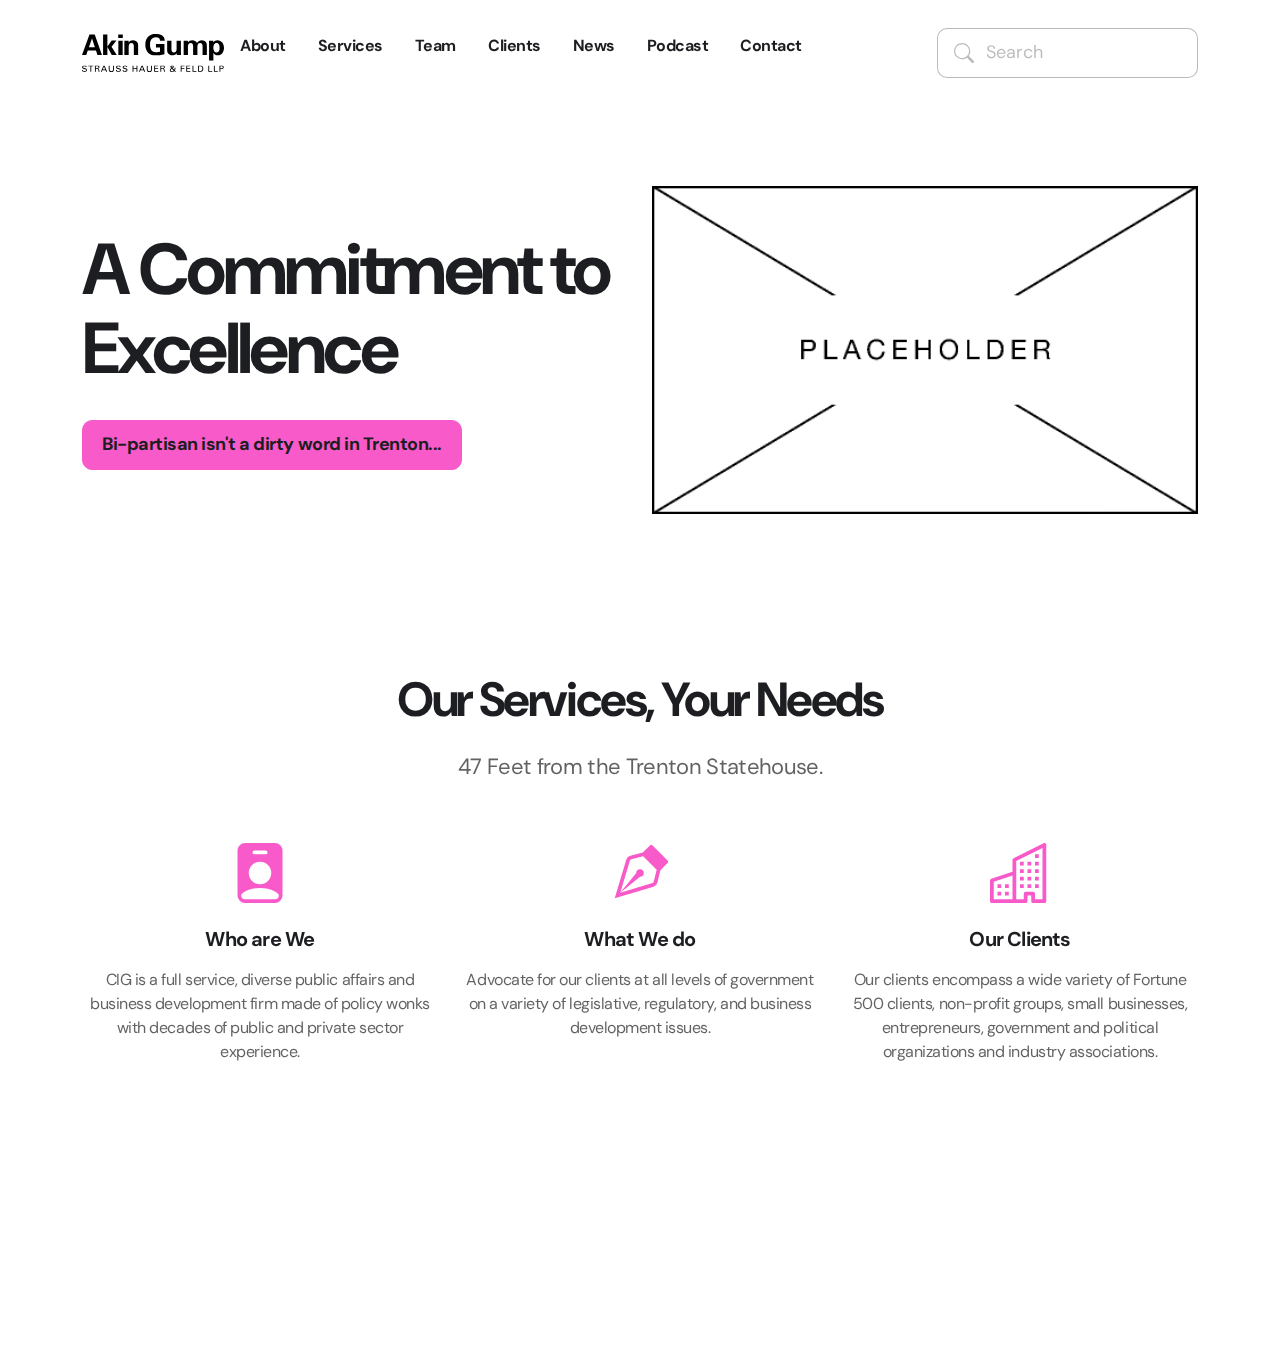
==== index.html @ 0663107b "added services text" ====
<!DOCTYPE html>
<html lang="en">
	<head>
		<meta charset="utf-8" >
		<title>Capital Impact Group</title>
		<meta name="viewport" content="width=device-width, initial-scale=1">
		<link rel="icon" href="i/favicon.png" type="image/x-icon">
		<!-- AOS 3.0.0-beta.6 plugin CSS (Animations) -->
		<link rel="stylesheet" href="https://unpkg.com/aos@next/dist/aos.css" />
		<!-- Google Fonts -->
		<link href="https://fonts.googleapis.com/css2?family=DM+Sans:wght@100;200;300;400;500;600;700;800;900&family=DM+Sans:wght@100;200;300;400;500;600;700;800;900&subset=latin&display=swap" rel="stylesheet">
		<!-- Startup CSS + Bootstrap CSS (Styles for all blocks) - Remove ".min" if you want to edit a css code -->
		<link href="css/styles.min.css" rel="stylesheet" />
		<!-- jQuery 3.6.0 (uncomment line below if you need jQuery) -->
		<!-- <script src="https://cdnjs.cloudflare.com/ajax/libs/jquery/3.6.0/jquery.min.js"></script> -->
	</head> 
	<body>
<!-- Navigation 4 -->
	<nav class="bg-bg-3 sticky-top py-4 py-lg-7">
		<div class="d-block d-lg-none">
			<div class="container">
				<div class="row align-items-center">
					<div class="col-3" data-aos="fade-right" data-aos-delay="0">
						<a href="#" class="btn btn-width-equal-height d-lg-none rounded-circle custom-mobile-nav-btn" data-bs-toggle="offcanvas" data-bs-target="#custom-id-5hkenutn">
							<svg width="20" height="20" viewBox="0 0 16 16" fill="none" xmlns="http://www.w3.org/2000/svg" class="fill-light-1">
								<path d="M2.00016 5.33333H14.0002C14.177 5.33333 14.3465 5.2631 14.4716 5.13807C14.5966 5.01305 14.6668 4.84348 14.6668 4.66667C14.6668 4.48986 14.5966 4.32029 14.4716 4.19526C14.3465 4.07024 14.177 4 14.0002 4H2.00016C1.82335 4 1.65378 4.07024 1.52876 4.19526C1.40373 4.32029 1.3335 4.48986 1.3335 4.66667C1.3335 4.84348 1.40373 5.01305 1.52876 5.13807C1.65378 5.2631 1.82335 5.33333 2.00016 5.33333ZM14.0002 10.6667H2.00016C1.82335 10.6667 1.65378 10.7369 1.52876 10.8619C1.40373 10.987 1.3335 11.1565 1.3335 11.3333C1.3335 11.5101 1.40373 11.6797 1.52876 11.8047C1.65378 11.9298 1.82335 12 2.00016 12H14.0002C14.177 12 14.3465 11.9298 14.4716 11.8047C14.5966 11.6797 14.6668 11.5101 14.6668 11.3333C14.6668 11.1565 14.5966 10.987 14.4716 10.8619C14.3465 10.7369 14.177 10.6667 14.0002 10.6667ZM14.0002 7.33333H2.00016C1.82335 7.33333 1.65378 7.40357 1.52876 7.5286C1.40373 7.65362 1.3335 7.82319 1.3335 8C1.3335 8.17681 1.40373 8.34638 1.52876 8.4714C1.65378 8.59643 1.82335 8.66667 2.00016 8.66667H14.0002C14.177 8.66667 14.3465 8.59643 14.4716 8.4714C14.5966 8.34638 14.6668 8.17681 14.6668 8C14.6668 7.82319 14.5966 7.65362 14.4716 7.5286C14.3465 7.40357 14.177 7.33333 14.0002 7.33333Z">
								</path>
							</svg>
						</a>
					</div>
					<div class="col-6 text-center" data-aos="fade-right" data-aos-delay="500">
						<a href="#">
							<img src="i/logo-black.svg" srcset="i/logo-black.svg" alt="" class="img-fluid" data-aos="fade-right" data-aos-delay="0">
						</a>
					</div>
					<div class="col-3" data-aos="fade-right" data-aos-delay="1000">
					</div>
				</div>
			</div>
		</div>
		<div class="offcanvas offcanvas-start bg-bg-3" id="custom-id-5hkenutn" aria-hidden="true">
			<div class="offcanvas-header">
				<a href="index.html">
					<img src="i/logo-black.svg" srcset="i/logo-black.svg" alt="" class="img-fluid">				
				</a>
				<a href="index.html" class="btn btn-sm btn-width-equal-height btn-bg-3 " data-bs-dismiss="offcanvas">
					<svg width="24" height="24" viewBox="0 0 16 16" fill="none" xmlns="http://www.w3.org/2000/svg" class="fill-dark-2">
						<path d="M8.9398 8L13.1398 3.80667C13.2653 3.68113 13.3359 3.51087 13.3359 3.33333C13.3359 3.1558 13.2653 2.98554 13.1398 2.86C13.0143 2.73447 12.844 2.66394 12.6665 2.66394C12.4889 2.66394 12.3187 2.73447 12.1931 2.86L7.9998 7.06L3.80646 2.86C3.68093 2.73447 3.51066 2.66394 3.33313 2.66394C3.1556 2.66394 2.98533 2.73447 2.8598 2.86C2.73426 2.98554 2.66374 3.1558 2.66374 3.33333C2.66374 3.51087 2.73426 3.68113 2.8598 3.80667L7.0598 8L2.8598 12.1933C2.79731 12.2553 2.74771 12.329 2.71387 12.4103C2.68002 12.4915 2.6626 12.5787 2.6626 12.6667C2.6626 12.7547 2.68002 12.8418 2.71387 12.9231C2.74771 13.0043 2.79731 13.078 2.8598 13.14C2.92177 13.2025 2.99551 13.2521 3.07675 13.2859C3.15798 13.3198 3.24512 13.3372 3.33313 13.3372C3.42114 13.3372 3.50827 13.3198 3.58951 13.2859C3.67075 13.2521 3.74449 13.2025 3.80646 13.14L7.9998 8.94L12.1931 13.14C12.2551 13.2025 12.3288 13.2521 12.4101 13.2859C12.4913 13.3198 12.5785 13.3372 12.6665 13.3372C12.7545 13.3372 12.8416 13.3198 12.9228 13.2859C13.0041 13.2521 13.0778 13.2025 13.1398 13.14C13.2023 13.078 13.2519 13.0043 13.2857 12.9231C13.3196 12.8418 13.337 12.7547 13.337 12.6667C13.337 12.5787 13.3196 12.4915 13.2857 12.4103C13.2519 12.329 13.2023 12.2553 13.1398 12.1933L8.9398 8Z">
						</path>
					</svg>
				</a>
			</div>
			<div class="offcanvas-body">
				<div>
					<a href="about.html" class="fw-bold text-dark-1 py-2 d-inline-block">
								About
					</a>
				</div>
				<div>
					<a href="services.html" class="fw-bold text-dark-1 py-2 d-inline-block">
								Services
					</a>
				</div>
				<div>
					<a href="team.html" class="fw-bold text-dark-1 py-2 d-inline-block">
								Team
					</a>
				</div>
				<div>
					<a href="clients.html" class="fw-bold text-dark-1 py-2 d-inline-block">
								Clients
					</a>
				</div>
				<div>
					<a href="news.html" class="fw-bold text-dark-1 py-2 d-inline-block">
								News
					</a>
				</div>
				<div>
					<a href="podcast.html" class="fw-bold text-dark-1 py-2 d-inline-block">
								Podcast
					</a>
				</div>
				<div>
					<a href="contact.html" class="fw-bold text-dark-1 py-2 d-inline-block">
								Contact
					</a>
				</div>
				<form action="" method="GET" class="mt-4">
					<div class="input-group">
						<button class="input-group-text border-end-0 border-dark-3 ps-4 pe-2">
							<svg width="20" height="20" viewBox="0 0 20 20" fill="none" xmlns="http://www.w3.org/2000/svg" class="fill-dark-3">
								<path fill-rule="evenodd" clip-rule="evenodd" d="M10.7559 14.4767C9.92184 14.8222 9.02784 15 8.125 15C6.30164 15 4.55295 14.2757 3.26364 12.9864C1.97433 11.697 1.25 9.94836 1.25 8.125C1.25 6.30164 1.97433 4.55295 3.26364 3.26364C4.55295 1.97433 6.30164 1.25 8.125 1.25C9.02784 1.25 9.92184 1.42783 10.7559 1.77333C11.5901 2.11883 12.348 2.62524 12.9864 3.26364C13.6248 3.90204 14.1312 4.65994 14.4767 5.49405C14.8222 6.32817 15 7.22216 15 8.125C15 9.02784 14.8222 9.92184 14.4767 10.7559C14.1312 11.5901 13.6248 12.348 12.9864 12.9864C12.348 13.6248 11.5901 14.1312 10.7559 14.4767ZM14.6777 12.929C15.6929 11.5442 16.25 9.86333 16.25 8.125C16.25 5.97012 15.394 3.90349 13.8702 2.37976C12.3465 0.856024 10.2799 0 8.125 0C5.97012 0 3.90349 0.856024 2.37976 2.37976C0.856024 3.90349 0 5.97012 0 8.125C0 10.2799 0.856024 12.3465 2.37976 13.8702C3.90349 15.394 5.97012 16.25 8.125 16.25C9.86369 16.25 11.5449 15.6927 12.9299 14.677C12.9674 14.7281 13.0088 14.7763 13.0538 14.8212L17.8663 19.6337C18.1008 19.8681 18.4189 19.9997 18.7505 19.9996C19.0821 19.9995 19.4 19.8677 19.6344 19.6331C19.8688 19.3986 20.0004 19.0805 20.0003 18.7489C20.0002 18.4173 19.8683 18.0994 19.6338 17.865L14.8213 13.0525C14.7765 13.0077 14.7285 12.9664 14.6777 12.929Z">
								</path>
							</svg>
						</button>
						<input type="search" name="query" placeholder="Search" class="form-control border-start-0 border-dark-3 ps-1">
					</div>
				</form>
			</div>
		</div>
		<div class="d-none d-lg-block">
			<div class="container">
				<div class="row justify-content-between align-items-center">
					<div class="col-8 d-flex">
						<a href="#">
							<img src="i/logo-black.svg" srcset="i/logo-black.svg" alt="" class="img-fluid me-4" data-aos="fade-right" data-aos-delay="0">						
						</a>
						<a href="about.html" class="fw-bold mx-4 text-dark-1" data-aos="fade-right" data-aos-delay="250">
									About
						</a>
						<a href="services.html" class="fw-bold mx-4 text-dark-1" data-aos="fade-right" data-aos-delay="250">
									Services
						</a>
						<a href="team.html" class="fw-bold mx-4 text-dark-1" data-aos="fade-right" data-aos-delay="250">
									Team
						</a>
						<a href="clients.html" class="fw-bold mx-4 text-dark-1" data-aos="fade-right" data-aos-delay="250">
									Clients
						</a>
						<a href="news.html" class="fw-bold mx-4 text-dark-1" data-aos="fade-right" data-aos-delay="500">
									News
						</a>
						<a href="podcast.html" class="fw-bold mx-4 text-dark-1" data-aos="fade-right" data-aos-delay="750">
									Podcast
						</a>
						<a href="contact.html" class="fw-bold mx-4 text-dark-1" data-aos="fade-right" data-aos-delay="1000">
									Contact
						</a>
					</div>
					<div class="col-3">
						<form action="" method="GET" class="text-end">
							<div class="input-group" data-aos="fade-right" data-aos-delay="1250">
								<button class="input-group-text border-end-0 border-dark-3 ps-4 pe-2">
									<svg width="20" height="20" viewBox="0 0 20 20" fill="none" xmlns="http://www.w3.org/2000/svg" class="fill-dark-3">
										<path fill-rule="evenodd" clip-rule="evenodd" d="M10.7559 14.4767C9.92184 14.8222 9.02784 15 8.125 15C6.30164 15 4.55295 14.2757 3.26364 12.9864C1.97433 11.697 1.25 9.94836 1.25 8.125C1.25 6.30164 1.97433 4.55295 3.26364 3.26364C4.55295 1.97433 6.30164 1.25 8.125 1.25C9.02784 1.25 9.92184 1.42783 10.7559 1.77333C11.5901 2.11883 12.348 2.62524 12.9864 3.26364C13.6248 3.90204 14.1312 4.65994 14.4767 5.49405C14.8222 6.32817 15 7.22216 15 8.125C15 9.02784 14.8222 9.92184 14.4767 10.7559C14.1312 11.5901 13.6248 12.348 12.9864 12.9864C12.348 13.6248 11.5901 14.1312 10.7559 14.4767ZM14.6777 12.929C15.6929 11.5442 16.25 9.86333 16.25 8.125C16.25 5.97012 15.394 3.90349 13.8702 2.37976C12.3465 0.856024 10.2799 0 8.125 0C5.97012 0 3.90349 0.856024 2.37976 2.37976C0.856024 3.90349 0 5.97012 0 8.125C0 10.2799 0.856024 12.3465 2.37976 13.8702C3.90349 15.394 5.97012 16.25 8.125 16.25C9.86369 16.25 11.5449 15.6927 12.9299 14.677C12.9674 14.7281 13.0088 14.7763 13.0538 14.8212L17.8663 19.6337C18.1008 19.8681 18.4189 19.9997 18.7505 19.9996C19.0821 19.9995 19.4 19.8677 19.6344 19.6331C19.8688 19.3986 20.0004 19.0805 20.0003 18.7489C20.0002 18.4173 19.8683 18.0994 19.6338 17.865L14.8213 13.0525C14.7765 13.0077 14.7285 12.9664 14.6777 12.929Z">
										</path>
									</svg>
								</button>
								<input type="search" name="query" placeholder="Search" class="form-control border-start-0 border-dark-3 ps-1">
							</div>
						</form>
					</div>
				</div>
			</div>
		</div>
	</nav>
	<!-- Header 1 -->
		<header class="py-20 bg-bg-3">
			<div class="container">
				<div class="row align-items-center flex-md-row-reverse">
					<div class="col-md-6">
						<img src="i/placeholder.png" srcset="i/placeholder.png" alt="" class="w-100" data-aos="fade-right" data-aos-delay="0">			
					</div>
					<div class="col-md-6 mt-8 mt-md-0">
						<h1 class="display-3 mb-6" data-aos="fade-right" data-aos-delay="250">
							A Commitment to Excellence 
						</h1>
						<p class="mb-8 fs-1" data-aos="fade-right" data-aos-delay="500">
							
						</p>
						<a href="about.html" class="btn btn-action-1" data-aos="fade-right" data-aos-delay="750">
						Bi-partisan isn't a dirty word in Trenton...	
						</a>
					</div>
				</div>
			</div>
		</header>
		<!-- Feature  -->
			<section class="py-10 py-lg-20 text-center bg-bg-3">
				<div class="container">
					<div class="row justify-content-center">
						<div class="col-md-9 col-lg-7 col-xl-6 col-xxl-5">
							<h2 class="fw-bold display-5 mb-6" data-aos="fade-right" data-aos-delay="0">
										Our Services, Your Needs
							</h2>
							<p class="fs-2 mb-15" data-aos="fade-right" data-aos-delay="500">
										47 Feet from the Trenton Statehouse.
							</p>
						</div>
					</div>
					<div class="row">
						<div class="col-lg-4" data-aos="fade-right" data-aos-delay="0">
							<svg xmlns="http://www.w3.org/2000/svg" width="60" height="60" fill="currentColor" class="bi bi-person-badge-fill fill-action-1 d-block mx-auto" viewBox="0 0 16 16">
								<path d="M2 2a2 2 0 0 1 2-2h8a2 2 0 0 1 2 2v12a2 2 0 0 1-2 2H4a2 2 0 0 1-2-2V2zm4.5 0a.5.5 0 0 0 0 1h3a.5.5 0 0 0 0-1h-3zM8 11a3 3 0 1 0 0-6 3 3 0 0 0 0 6zm5 2.755C12.146 12.825 10.623 12 8 12s-4.146.826-5 1.755V14a1 1 0 0 0 1 1h8a1 1 0 0 0 1-1v-.245z">
								</path>
							</svg>
							<h5 class="mb-4 mt-6">
										Who are We
							</h5>
							<p class="mb-0">
										CIG is a full service, diverse public affairs and business development firm made of policy wonks with decades of public and private sector experience. 
							</p>
						</div>
						<div class="col-lg-4 mt-8 mb-8 mt-lg-0 mb-lg-0" data-aos="fade-right" data-aos-delay="500">
							<svg xmlns="http://www.w3.org/2000/svg" width="60" height="60" fill="currentColor" class="bi bi-vector-pen d-block mx-auto fill-action-1" viewBox="0 0 16 16">
								<path fill-rule="evenodd" d="M10.646.646a.5.5 0 0 1 .708 0l4 4a.5.5 0 0 1 0 .708l-1.902 1.902-.829 3.313a1.5 1.5 0 0 1-1.024 1.073L1.254 14.746 4.358 4.4A1.5 1.5 0 0 1 5.43 3.377l3.313-.828L10.646.646zm-1.8 2.908-3.173.793a.5.5 0 0 0-.358.342l-2.57 8.565 8.567-2.57a.5.5 0 0 0 .34-.357l.794-3.174-3.6-3.6z">
								</path>
								<path fill-rule="evenodd" d="M2.832 13.228 8 9a1 1 0 1 0-1-1l-4.228 5.168-.026.086.086-.026z">
								</path>
							</svg>
							<h5 class="mb-4 mt-6">
										What We do
							</h5>
							<p class="mb-0">
										Advocate for our clients at all levels of government on a variety of legislative, regulatory, and business development issues.
							</p>
						</div>
						<div class="col-lg-4" data-aos="fade-right" data-aos-delay="1000">
							<svg xmlns="http://www.w3.org/2000/svg" width="60" height="60" fill="currentColor" class="bi bi-building d-block mx-auto fill-action-1" viewBox="0 0 16 16">
								<path fill-rule="evenodd" d="M14.763.075A.5.5 0 0 1 15 .5v15a.5.5 0 0 1-.5.5h-3a.5.5 0 0 1-.5-.5V14h-1v1.5a.5.5 0 0 1-.5.5h-9a.5.5 0 0 1-.5-.5V10a.5.5 0 0 1 .342-.474L6 7.64V4.5a.5.5 0 0 1 .276-.447l8-4a.5.5 0 0 1 .487.022zM6 8.694 1 10.36V15h5V8.694zM7 15h2v-1.5a.5.5 0 0 1 .5-.5h2a.5.5 0 0 1 .5.5V15h2V1.309l-7 3.5V15z">
								</path>
								<path d="M2 11h1v1H2v-1zm2 0h1v1H4v-1zm-2 2h1v1H2v-1zm2 0h1v1H4v-1zm4-4h1v1H8V9zm2 0h1v1h-1V9zm-2 2h1v1H8v-1zm2 0h1v1h-1v-1zm2-2h1v1h-1V9zm0 2h1v1h-1v-1zM8 7h1v1H8V7zm2 0h1v1h-1V7zm2 0h1v1h-1V7zM8 5h1v1H8V5zm2 0h1v1h-1V5zm2 0h1v1h-1V5zm0-2h1v1h-1V3z">
								</path>
							</svg>
							<h5 class="mb-4 mt-6">
										Our Clients
							</h5>
							<p class="mb-0">
								Our clients encompass a wide variety of Fortune 500 clients, non-profit groups, small businesses, entrepreneurs, government and political organizations and industry associations.
							</p>
						</div>
					</div>
				</div>
			</section>
			<!-- Footer  -->
				<footer class="bg-bg-3 py-8 text-center">
					<div class="container">
						<div class="row justify-content-between">
							<div class="col mb-4 mb-md-0" data-aos="fade-right" data-aos-delay="250">
								<a href="#todo" class="font-heading ms-4"> 
												134 W State St, Trenton, NJ 08608
								</a>
								<a href="tel:609-989-5885" class="font-heading ms-4">
											(609)-989-5885
								</a>
							</div>
							<div class="col-12 col-lg-2 col-md-3" data-aos="fade-right" data-aos-delay="500">
								<p>
												Follow Us
								</p>
								<a href="https://twitter.com/CIGNewJersey?s=20" target="_blank">
									<svg width="30" height="30" viewBox="0 0 24 24" fill="none" xmlns="http://www.w3.org/2000/svg" class="fill-dark-1">
										<path d="M22.4591 6C21.6891 6.35 20.8591 6.58 19.9991 6.69C20.8791 6.16 21.5591 5.32 21.8791 4.31C21.0491 4.81 20.1291 5.16 19.1591 5.36C18.3691 4.5 17.2591 4 15.9991 4C13.6491 4 11.7291 5.92 11.7291 8.29C11.7291 8.63 11.7691 8.96 11.8391 9.27C8.27906 9.09 5.10906 7.38 2.99906 4.79C2.62906 5.42 2.41906 6.16 2.41906 6.94C2.41906 8.43 3.16906 9.75 4.32906 10.5C3.61906 10.5 2.95906 10.3 2.37906 10V10.03C2.37906 12.11 3.85906 13.85 5.81906 14.24C5.18979 14.4122 4.52916 14.4362 3.88906 14.31C4.16067 15.1625 4.6926 15.9084 5.41008 16.4429C6.12756 16.9775 6.99451 17.2737 7.88906 17.29C6.37269 18.4904 4.49306 19.1393 2.55906 19.13C2.21906 19.13 1.87906 19.11 1.53906 19.07C3.43906 20.29 5.69906 21 8.11906 21C15.9991 21 20.3291 14.46 20.3291 8.79C20.3291 8.6 20.3291 8.42 20.3191 8.23C21.1591 7.63 21.8791 6.87 22.4591 6Z">
										</path>
									</svg>
								</a>
								<a href="https://www.instagram.com/capital_impact_group/?hl=en" target="_blank">
									<svg xmlns="http://www.w3.org/2000/svg" width="30" height="30" fill="currentColor" class="bi bi-instagram fill-dark-1" viewBox="0 0 16 16">
										<path d="M8 0C5.829 0 5.556.01 4.703.048 3.85.088 3.269.222 2.76.42a3.917 3.917 0 0 0-1.417.923A3.927 3.927 0 0 0 .42 2.76C.222 3.268.087 3.85.048 4.7.01 5.555 0 5.827 0 8.001c0 2.172.01 2.444.048 3.297.04.852.174 1.433.372 1.942.205.526.478.972.923 1.417.444.445.89.719 1.416.923.51.198 1.09.333 1.942.372C5.555 15.99 5.827 16 8 16s2.444-.01 3.298-.048c.851-.04 1.434-.174 1.943-.372a3.916 3.916 0 0 0 1.416-.923c.445-.445.718-.891.923-1.417.197-.509.332-1.09.372-1.942C15.99 10.445 16 10.173 16 8s-.01-2.445-.048-3.299c-.04-.851-.175-1.433-.372-1.941a3.926 3.926 0 0 0-.923-1.417A3.911 3.911 0 0 0 13.24.42c-.51-.198-1.092-.333-1.943-.372C10.443.01 10.172 0 7.998 0h.003zm-.717 1.442h.718c2.136 0 2.389.007 3.232.046.78.035 1.204.166 1.486.275.373.145.64.319.92.599.28.28.453.546.598.92.11.281.24.705.275 1.485.039.843.047 1.096.047 3.231s-.008 2.389-.047 3.232c-.035.78-.166 1.203-.275 1.485a2.47 2.47 0 0 1-.599.919c-.28.28-.546.453-.92.598-.28.11-.704.24-1.485.276-.843.038-1.096.047-3.232.047s-2.39-.009-3.233-.047c-.78-.036-1.203-.166-1.485-.276a2.478 2.478 0 0 1-.92-.598 2.48 2.48 0 0 1-.6-.92c-.109-.281-.24-.705-.275-1.485-.038-.843-.046-1.096-.046-3.233 0-2.136.008-2.388.046-3.231.036-.78.166-1.204.276-1.486.145-.373.319-.64.599-.92.28-.28.546-.453.92-.598.282-.11.705-.24 1.485-.276.738-.034 1.024-.044 2.515-.045v.002zm4.988 1.328a.96.96 0 1 0 0 1.92.96.96 0 0 0 0-1.92zm-4.27 1.122a4.109 4.109 0 1 0 0 8.217 4.109 4.109 0 0 0 0-8.217zm0 1.441a2.667 2.667 0 1 1 0 5.334 2.667 2.667 0 0 1 0-5.334z">
										</path>
									</svg>
								</a>
								<a href="https://github.com/CapitalImpactGroup" target="_blank">
									<svg xmlns="http://www.w3.org/2000/svg" width="30" height="30" fill="currentColor" class="bi bi-github fill-dark-1" viewBox="0 0 16 16">
										<path d="M8 0C3.58 0 0 3.58 0 8c0 3.54 2.29 6.53 5.47 7.59.4.07.55-.17.55-.38 0-.19-.01-.82-.01-1.49-2.01.37-2.53-.49-2.69-.94-.09-.23-.48-.94-.82-1.13-.28-.15-.68-.52-.01-.53.63-.01 1.08.58 1.23.82.72 1.21 1.87.87 2.33.66.07-.52.28-.87.51-1.07-1.78-.2-3.64-.89-3.64-3.95 0-.87.31-1.59.82-2.15-.08-.2-.36-1.02.08-2.12 0 0 .67-.21 2.2.82.64-.18 1.32-.27 2-.27.68 0 1.36.09 2 .27 1.53-1.04 2.2-.82 2.2-.82.44 1.1.16 1.92.08 2.12.51.56.82 1.27.82 2.15 0 3.07-1.87 3.75-3.65 3.95.29.25.54.73.54 1.48 0 1.07-.01 1.93-.01 2.2 0 .21.15.46.55.38A8.012 8.012 0 0 0 16 8c0-4.42-3.58-8-8-8z">
										</path>
									</svg>
								</a>
							</div>
						</div>
						<div class="mt-6 mb-8 border-bottom border-dark-3" data-aos="fade-right" data-aos-delay="750">
						</div>
						<p class="fs-5 mb-0" data-aos="fade-right" data-aos-delay="1000">
									Copyright © 2022 Capital Impact Group LLC
						</p>
					</div>
				</footer>

		<!-- Bootstrap JS -->
		<script src="https://cdn.jsdelivr.net/npm/bootstrap@5.1.2/dist/js/bootstrap.bundle.min.js"></script>

		<!-- AOS 3.0.0-beta.6 plugin JS (Animations) -->
		<script src="https://unpkg.com/aos@next/dist/aos.js"></script>
		
		<!-- Startup JS (Custom js for all blocks) - Remove ".min" if you want to edit a JS code -->
		<script src="js/scripts.min.js"></script>
	</body>
</html>
---- css/styles.min.css ----
﻿:root{--bs-blue:#f85aca;--bs-indigo:#6610f2;--bs-purple:#b822ff;--bs-pink:#d63384;--bs-red:#dc3545;--bs-orange:#fd7e14;--bs-yellow:#ffa722;--bs-green:#8bd74e;--bs-teal:#20c997;--bs-cyan:#0dcaf0;--bs-white:#fff;--bs-gray:rgba(255, 255, 255, 0.7);--bs-gray-dark:rgba(29, 30, 33, 0.7);--bs-gray-100:#f8f9fa;--bs-gray-200:#e9ecef;--bs-gray-300:#dee2e6;--bs-gray-400:#ced4da;--bs-gray-500:#adb5bd;--bs-gray-600:#6c757d;--bs-gray-700:#495057;--bs-gray-800:#343a40;--bs-gray-900:#212529;--bs-action-1:#f85aca;--bs-action-2:#6610f2;--bs-action-3:#b822ff;--bs-action-4:#d63384;--bs-action-5:#dc3545;--bs-action-6:#fd7e14;--bs-action-7:#ffa722;--bs-action-8:#8bd74e;--bs-dark-1:#1d1e21;--bs-dark-2:rgba(29, 30, 33, 0.7);--bs-dark-3:rgba(29, 30, 33, 0.3);--bs-light-1:#fff;--bs-light-2:rgba(255, 255, 255, 0.7);--bs-light-3:rgba(255, 255, 255, 0.45);--bs-bg-1:#000;--bs-bg-2:#f5f5f5;--bs-bg-3:#fff;--bs-action-1-rgb:248,90,202;--bs-action-2-rgb:102,16,242;--bs-action-3-rgb:184,34,255;--bs-action-4-rgb:214,51,132;--bs-action-5-rgb:220,53,69;--bs-action-6-rgb:253,126,20;--bs-action-7-rgb:255,167,34;--bs-action-8-rgb:139,215,78;--bs-dark-1-rgb:29,30,33;--bs-dark-2-rgb:29,30,33;--bs-dark-3-rgb:29,30,33;--bs-light-1-rgb:255,255,255;--bs-light-2-rgb:255,255,255;--bs-light-3-rgb:255,255,255;--bs-bg-1-rgb:0,0,0;--bs-bg-2-rgb:245,245,245;--bs-bg-3-rgb:255,255,255;--bs-white-rgb:255,255,255;--bs-black-rgb:29,30,33;--bs-body-color-rgb:29,30,33;--bs-body-bg-rgb:255,255,255;--bs-font-sans-serif:"DM Sans",system-ui,-apple-system,"Segoe UI",Roboto,"Helvetica Neue",Arial,"Noto Sans","Liberation Sans",sans-serif,"Apple Color Emoji","Segoe UI Emoji","Segoe UI Symbol","Noto Color Emoji";--bs-font-monospace:SFMono-Regular,Menlo,Monaco,Consolas,"Liberation Mono","Courier New",monospace;--bs-gradient:linear-gradient(180deg, rgba(255, 255, 255, 0.15), rgba(255, 255, 255, 0));--bs-body-font-family:var(--bs-font-sans-serif);--bs-body-font-size:1rem;--bs-body-font-weight:400;--bs-body-line-height:1.5;--bs-body-color:rgba(29, 30, 33, 0.7);--bs-body-bg:#fff}*,*::before,*::after{box-sizing:border-box}@media(prefers-reduced-motion: no-preference){:root{scroll-behavior:smooth}}body{margin:0;font-family:var(--bs-body-font-family);font-size:var(--bs-body-font-size);font-weight:var(--bs-body-font-weight);line-height:var(--bs-body-line-height);color:var(--bs-body-color);text-align:var(--bs-body-text-align);background-color:var(--bs-body-bg);-webkit-text-size-adjust:100%;-webkit-tap-highlight-color:rgba(29, 30, 33, 0)}hr{margin:1rem 0;color:inherit;background-color:currentColor;border:0;opacity:.25}hr:not([size]){height:1px}h6,.h6,h5,.h5,h4,.h4,h3,.h3,h2,.h2,h1,.h1{margin-top:0;margin-bottom:0;font-family:DM Sans;font-weight:700;line-height:1.25;color:#1d1e21}h1,.h1{font-size:calc(1.35rem + 1.2vw)}@media(min-width: 1200px){h1,.h1{font-size:2.25rem}}h2,.h2{font-size:calc(1.325rem + 0.9vw)}@media(min-width: 1200px){h2,.h2{font-size:2rem}}h3,.h3{font-size:calc(1.3rem + 0.6vw)}@media(min-width: 1200px){h3,.h3{font-size:1.75rem}}h4,.h4{font-size:calc(1.275rem + 0.3vw)}@media(min-width: 1200px){h4,.h4{font-size:1.5rem}}h5,.h5{font-size:1.25rem}h6,.h6{font-size:1rem}p{margin-top:0;margin-bottom:1rem}abbr[title],abbr[data-bs-original-title]{text-decoration:underline dotted;cursor:help;text-decoration-skip-ink:none}address{margin-bottom:1rem;font-style:normal;line-height:inherit}ol,ul{padding-left:2rem}ol,ul,dl{margin-top:0;margin-bottom:1rem}ol ol,ul ul,ol ul,ul ol{margin-bottom:0}dt{font-weight:700}dd{margin-bottom:.5rem;margin-left:0}blockquote{margin:0 0 1rem}b,strong{font-weight:bolder}small,.small{font-size:.875em}mark,.mark{padding:.2em;background-color:#fcf8e3}sub,sup{position:relative;font-size:.75em;line-height:0;vertical-align:baseline}sub{bottom:-0.25em}sup{top:-0.5em}a{color:#f85aca;text-decoration:none}a:hover{color:#c648a2;text-decoration:none}a:not([href]):not([class]),a:not([href]):not([class]):hover{color:inherit;text-decoration:none}pre,code,kbd,samp{font-family:var(--bs-font-monospace);font-size:1em;direction:ltr;unicode-bidi:bidi-override}pre{display:block;margin-top:0;margin-bottom:1rem;overflow:auto;font-size:.875em}pre code{font-size:inherit;color:inherit;word-break:normal}code{font-size:.875em;color:#d63384;word-wrap:break-word}a>code{color:inherit}kbd{padding:.2rem .4rem;font-size:.875em;color:#fff;background-color:#212529;border-radius:.3125rem}kbd kbd{padding:0;font-size:1em;font-weight:700}figure{margin:0 0 1rem}img,svg{vertical-align:middle}table{caption-side:bottom;border-collapse:collapse}caption{padding-top:.5rem;padding-bottom:.5rem;color:#6c757d;text-align:left}th{text-align:inherit;text-align:-webkit-match-parent}thead,tbody,tfoot,tr,td,th{border-color:inherit;border-style:solid;border-width:0}label{display:inline-block}button{border-radius:0}button:focus:not(:focus-visible){outline:0}input,button,select,optgroup,textarea{margin:0;font-family:inherit;font-size:inherit;line-height:inherit}button,select{text-transform:none}[role=button]{cursor:pointer}select{word-wrap:normal}select:disabled{opacity:1}[list]::-webkit-calendar-picker-indicator{display:none}button,[type=button],[type=reset],[type=submit]{-webkit-appearance:button}button:not(:disabled),[type=button]:not(:disabled),[type=reset]:not(:disabled),[type=submit]:not(:disabled){cursor:pointer}::-moz-focus-inner{padding:0;border-style:none}textarea{resize:vertical}fieldset{min-width:0;padding:0;margin:0;border:0}legend{float:left;width:100%;padding:0;margin-bottom:.5rem;font-size:calc(1.275rem + 0.3vw);line-height:inherit}@media(min-width: 1200px){legend{font-size:1.5rem}}legend+*{clear:left}::-webkit-datetime-edit-fields-wrapper,::-webkit-datetime-edit-text,::-webkit-datetime-edit-minute,::-webkit-datetime-edit-hour-field,::-webkit-datetime-edit-day-field,::-webkit-datetime-edit-month-field,::-webkit-datetime-edit-year-field{padding:0}::-webkit-inner-spin-button{height:auto}[type=search]{outline-offset:-2px;-webkit-appearance:textfield}::-webkit-search-decoration{-webkit-appearance:none}::-webkit-color-swatch-wrapper{padding:0}::file-selector-button{font:inherit}::-webkit-file-upload-button{font:inherit;-webkit-appearance:button}output{display:inline-block}iframe{border:0}summary{display:list-item;cursor:pointer}progress{vertical-align:baseline}[hidden]{display:none !important}.lead{font-size:1.25rem;font-weight:300}.display-1{font-size:calc(1.675rem + 5.1vw);font-weight:700;line-height:1.1}@media(min-width: 1200px){.display-1{font-size:5.5rem}}.display-2{font-size:calc(1.625rem + 4.5vw);font-weight:700;line-height:1.1}@media(min-width: 1200px){.display-2{font-size:5rem}}.display-3{font-size:calc(1.575rem + 3.9vw);font-weight:700;line-height:1.1}@media(min-width: 1200px){.display-3{font-size:4.5rem}}.display-4{font-size:calc(1.5rem + 3vw);font-weight:700;line-height:1.1}@media(min-width: 1200px){.display-4{font-size:3.75rem}}.display-5{font-size:calc(1.425rem + 2.1vw);font-weight:700;line-height:1.1}@media(min-width: 1200px){.display-5{font-size:3rem}}.display-6{font-size:calc(1.375rem + 1.5vw);font-weight:700;line-height:1.1}@media(min-width: 1200px){.display-6{font-size:2.5rem}}.list-unstyled{padding-left:0;list-style:none}.list-inline{padding-left:0;list-style:none}.list-inline-item{display:inline-block}.list-inline-item:not(:last-child){margin-right:.5rem}.initialism{font-size:.875em;text-transform:uppercase}.blockquote{margin-bottom:1rem;font-size:1.25rem}.blockquote>:last-child{margin-bottom:0}.blockquote-footer{margin-top:-1rem;margin-bottom:1rem;font-size:.875em;color:#6c757d}.blockquote-footer::before{content:"— "}.img-fluid{max-width:100%;height:auto}.img-thumbnail{padding:.25rem;background-color:#fff;border:1px solid #dee2e6;border-radius:.625rem;max-width:100%;height:auto}.figure{display:inline-block}.figure-img{margin-bottom:.5rem;line-height:1}.figure-caption{font-size:.875em;color:#6c757d}.container,.container-fluid,.container-xxl,.container-xl,.container-lg,.container-md,.container-sm{width:100%;padding-right:var(--bs-gutter-x, 0.75rem);padding-left:var(--bs-gutter-x, 0.75rem);margin-right:auto;margin-left:auto}@media(min-width: 576px){.container-sm,.container{max-width:540px}}@media(min-width: 768px){.container-md,.container-sm,.container{max-width:720px}}@media(min-width: 992px){.container-lg,.container-md,.container-sm,.container{max-width:960px}}@media(min-width: 1200px){.container-xl,.container-lg,.container-md,.container-sm,.container{max-width:1140px}}@media(min-width: 1400px){.container-xxl,.container-xl,.container-lg,.container-md,.container-sm,.container{max-width:1320px}}.row{--bs-gutter-x:1.5rem;--bs-gutter-y:0;display:flex;flex-wrap:wrap;margin-top:calc(-1 * var(--bs-gutter-y));margin-right:calc(-.5 * var(--bs-gutter-x));margin-left:calc(-.5 * var(--bs-gutter-x))}.row>*{flex-shrink:0;width:100%;max-width:100%;padding-right:calc(var(--bs-gutter-x) * .5);padding-left:calc(var(--bs-gutter-x) * .5);margin-top:var(--bs-gutter-y)}.col{flex:1 0 0%}.row-cols-auto>*{flex:0 0 auto;width:auto}.row-cols-1>*{flex:0 0 auto;width:100%}.row-cols-2>*{flex:0 0 auto;width:50%}.row-cols-3>*{flex:0 0 auto;width:33.3333333333%}.row-cols-4>*{flex:0 0 auto;width:25%}.row-cols-5>*{flex:0 0 auto;width:20%}.row-cols-6>*{flex:0 0 auto;width:16.6666666667%}.col-auto{flex:0 0 auto;width:auto}.col-1{flex:0 0 auto;width:8.33333333%}.col-2{flex:0 0 auto;width:16.66666667%}.col-3{flex:0 0 auto;width:25%}.col-4{flex:0 0 auto;width:33.33333333%}.col-5{flex:0 0 auto;width:41.66666667%}.col-6{flex:0 0 auto;width:50%}.col-7{flex:0 0 auto;width:58.33333333%}.col-8{flex:0 0 auto;width:66.66666667%}.col-9{flex:0 0 auto;width:75%}.col-10{flex:0 0 auto;width:83.33333333%}.col-11{flex:0 0 auto;width:91.66666667%}.col-12{flex:0 0 auto;width:100%}.offset-1{margin-left:8.33333333%}.offset-2{margin-left:16.66666667%}.offset-3{margin-left:25%}.offset-4{margin-left:33.33333333%}.offset-5{margin-left:41.66666667%}.offset-6{margin-left:50%}.offset-7{margin-left:58.33333333%}.offset-8{margin-left:66.66666667%}.offset-9{margin-left:75%}.offset-10{margin-left:83.33333333%}.offset-11{margin-left:91.66666667%}.g-0,.gx-0{--bs-gutter-x:0}.g-0,.gy-0{--bs-gutter-y:0}.g-1,.gx-1{--bs-gutter-x:.25rem}.g-1,.gy-1{--bs-gutter-y:.25rem}.g-2,.gx-2{--bs-gutter-x:.5rem}.g-2,.gy-2{--bs-gutter-y:.5rem}.g-3,.gx-3{--bs-gutter-x:.75rem}.g-3,.gy-3{--bs-gutter-y:.75rem}.g-4,.gx-4{--bs-gutter-x:1rem}.g-4,.gy-4{--bs-gutter-y:1rem}.g-5,.gx-5{--bs-gutter-x:1.25rem}.g-5,.gy-5{--bs-gutter-y:1.25rem}.g-6,.gx-6{--bs-gutter-x:1.5rem}.g-6,.gy-6{--bs-gutter-y:1.5rem}.g-7,.gx-7{--bs-gutter-x:1.75rem}.g-7,.gy-7{--bs-gutter-y:1.75rem}.g-8,.gx-8{--bs-gutter-x:2rem}.g-8,.gy-8{--bs-gutter-y:2rem}.g-9,.gx-9{--bs-gutter-x:2.25rem}.g-9,.gy-9{--bs-gutter-y:2.25rem}.g-10,.gx-10{--bs-gutter-x:2.5rem}.g-10,.gy-10{--bs-gutter-y:2.5rem}.g-11,.gx-11{--bs-gutter-x:2.75rem}.g-11,.gy-11{--bs-gutter-y:2.75rem}.g-12,.gx-12{--bs-gutter-x:3rem}.g-12,.gy-12{--bs-gutter-y:3rem}.g-13,.gx-13{--bs-gutter-x:3.25rem}.g-13,.gy-13{--bs-gutter-y:3.25rem}.g-14,.gx-14{--bs-gutter-x:3.5rem}.g-14,.gy-14{--bs-gutter-y:3.5rem}.g-15,.gx-15{--bs-gutter-x:3.75rem}.g-15,.gy-15{--bs-gutter-y:3.75rem}.g-16,.gx-16{--bs-gutter-x:4rem}.g-16,.gy-16{--bs-gutter-y:4rem}.g-17,.gx-17{--bs-gutter-x:4.25rem}.g-17,.gy-17{--bs-gutter-y:4.25rem}.g-18,.gx-18{--bs-gutter-x:4.5rem}.g-18,.gy-18{--bs-gutter-y:4.5rem}.g-19,.gx-19{--bs-gutter-x:4.75rem}.g-19,.gy-19{--bs-gutter-y:4.75rem}.g-20,.gx-20{--bs-gutter-x:5rem}.g-20,.gy-20{--bs-gutter-y:5rem}@media(min-width: 576px){.col-sm{flex:1 0 0%}.row-cols-sm-auto>*{flex:0 0 auto;width:auto}.row-cols-sm-1>*{flex:0 0 auto;width:100%}.row-cols-sm-2>*{flex:0 0 auto;width:50%}.row-cols-sm-3>*{flex:0 0 auto;width:33.3333333333%}.row-cols-sm-4>*{flex:0 0 auto;width:25%}.row-cols-sm-5>*{flex:0 0 auto;width:20%}.row-cols-sm-6>*{flex:0 0 auto;width:16.6666666667%}.col-sm-auto{flex:0 0 auto;width:auto}.col-sm-1{flex:0 0 auto;width:8.33333333%}.col-sm-2{flex:0 0 auto;width:16.66666667%}.col-sm-3{flex:0 0 auto;width:25%}.col-sm-4{flex:0 0 auto;width:33.33333333%}.col-sm-5{flex:0 0 auto;width:41.66666667%}.col-sm-6{flex:0 0 auto;width:50%}.col-sm-7{flex:0 0 auto;width:58.33333333%}.col-sm-8{flex:0 0 auto;width:66.66666667%}.col-sm-9{flex:0 0 auto;width:75%}.col-sm-10{flex:0 0 auto;width:83.33333333%}.col-sm-11{flex:0 0 auto;width:91.66666667%}.col-sm-12{flex:0 0 auto;width:100%}.offset-sm-0{margin-left:0}.offset-sm-1{margin-left:8.33333333%}.offset-sm-2{margin-left:16.66666667%}.offset-sm-3{margin-left:25%}.offset-sm-4{margin-left:33.33333333%}.offset-sm-5{margin-left:41.66666667%}.offset-sm-6{margin-left:50%}.offset-sm-7{margin-left:58.33333333%}.offset-sm-8{margin-left:66.66666667%}.offset-sm-9{margin-left:75%}.offset-sm-10{margin-left:83.33333333%}.offset-sm-11{margin-left:91.66666667%}.g-sm-0,.gx-sm-0{--bs-gutter-x:0}.g-sm-0,.gy-sm-0{--bs-gutter-y:0}.g-sm-1,.gx-sm-1{--bs-gutter-x:.25rem}.g-sm-1,.gy-sm-1{--bs-gutter-y:.25rem}.g-sm-2,.gx-sm-2{--bs-gutter-x:.5rem}.g-sm-2,.gy-sm-2{--bs-gutter-y:.5rem}.g-sm-3,.gx-sm-3{--bs-gutter-x:.75rem}.g-sm-3,.gy-sm-3{--bs-gutter-y:.75rem}.g-sm-4,.gx-sm-4{--bs-gutter-x:1rem}.g-sm-4,.gy-sm-4{--bs-gutter-y:1rem}.g-sm-5,.gx-sm-5{--bs-gutter-x:1.25rem}.g-sm-5,.gy-sm-5{--bs-gutter-y:1.25rem}.g-sm-6,.gx-sm-6{--bs-gutter-x:1.5rem}.g-sm-6,.gy-sm-6{--bs-gutter-y:1.5rem}.g-sm-7,.gx-sm-7{--bs-gutter-x:1.75rem}.g-sm-7,.gy-sm-7{--bs-gutter-y:1.75rem}.g-sm-8,.gx-sm-8{--bs-gutter-x:2rem}.g-sm-8,.gy-sm-8{--bs-gutter-y:2rem}.g-sm-9,.gx-sm-9{--bs-gutter-x:2.25rem}.g-sm-9,.gy-sm-9{--bs-gutter-y:2.25rem}.g-sm-10,.gx-sm-10{--bs-gutter-x:2.5rem}.g-sm-10,.gy-sm-10{--bs-gutter-y:2.5rem}.g-sm-11,.gx-sm-11{--bs-gutter-x:2.75rem}.g-sm-11,.gy-sm-11{--bs-gutter-y:2.75rem}.g-sm-12,.gx-sm-12{--bs-gutter-x:3rem}.g-sm-12,.gy-sm-12{--bs-gutter-y:3rem}.g-sm-13,.gx-sm-13{--bs-gutter-x:3.25rem}.g-sm-13,.gy-sm-13{--bs-gutter-y:3.25rem}.g-sm-14,.gx-sm-14{--bs-gutter-x:3.5rem}.g-sm-14,.gy-sm-14{--bs-gutter-y:3.5rem}.g-sm-15,.gx-sm-15{--bs-gutter-x:3.75rem}.g-sm-15,.gy-sm-15{--bs-gutter-y:3.75rem}.g-sm-16,.gx-sm-16{--bs-gutter-x:4rem}.g-sm-16,.gy-sm-16{--bs-gutter-y:4rem}.g-sm-17,.gx-sm-17{--bs-gutter-x:4.25rem}.g-sm-17,.gy-sm-17{--bs-gutter-y:4.25rem}.g-sm-18,.gx-sm-18{--bs-gutter-x:4.5rem}.g-sm-18,.gy-sm-18{--bs-gutter-y:4.5rem}.g-sm-19,.gx-sm-19{--bs-gutter-x:4.75rem}.g-sm-19,.gy-sm-19{--bs-gutter-y:4.75rem}.g-sm-20,.gx-sm-20{--bs-gutter-x:5rem}.g-sm-20,.gy-sm-20{--bs-gutter-y:5rem}}@media(min-width: 768px){.col-md{flex:1 0 0%}.row-cols-md-auto>*{flex:0 0 auto;width:auto}.row-cols-md-1>*{flex:0 0 auto;width:100%}.row-cols-md-2>*{flex:0 0 auto;width:50%}.row-cols-md-3>*{flex:0 0 auto;width:33.3333333333%}.row-cols-md-4>*{flex:0 0 auto;width:25%}.row-cols-md-5>*{flex:0 0 auto;width:20%}.row-cols-md-6>*{flex:0 0 auto;width:16.6666666667%}.col-md-auto{flex:0 0 auto;width:auto}.col-md-1{flex:0 0 auto;width:8.33333333%}.col-md-2{flex:0 0 auto;width:16.66666667%}.col-md-3{flex:0 0 auto;width:25%}.col-md-4{flex:0 0 auto;width:33.33333333%}.col-md-5{flex:0 0 auto;width:41.66666667%}.col-md-6{flex:0 0 auto;width:50%}.col-md-7{flex:0 0 auto;width:58.33333333%}.col-md-8{flex:0 0 auto;width:66.66666667%}.col-md-9{flex:0 0 auto;width:75%}.col-md-10{flex:0 0 auto;width:83.33333333%}.col-md-11{flex:0 0 auto;width:91.66666667%}.col-md-12{flex:0 0 auto;width:100%}.offset-md-0{margin-left:0}.offset-md-1{margin-left:8.33333333%}.offset-md-2{margin-left:16.66666667%}.offset-md-3{margin-left:25%}.offset-md-4{margin-left:33.33333333%}.offset-md-5{margin-left:41.66666667%}.offset-md-6{margin-left:50%}.offset-md-7{margin-left:58.33333333%}.offset-md-8{margin-left:66.66666667%}.offset-md-9{margin-left:75%}.offset-md-10{margin-left:83.33333333%}.offset-md-11{margin-left:91.66666667%}.g-md-0,.gx-md-0{--bs-gutter-x:0}.g-md-0,.gy-md-0{--bs-gutter-y:0}.g-md-1,.gx-md-1{--bs-gutter-x:.25rem}.g-md-1,.gy-md-1{--bs-gutter-y:.25rem}.g-md-2,.gx-md-2{--bs-gutter-x:.5rem}.g-md-2,.gy-md-2{--bs-gutter-y:.5rem}.g-md-3,.gx-md-3{--bs-gutter-x:.75rem}.g-md-3,.gy-md-3{--bs-gutter-y:.75rem}.g-md-4,.gx-md-4{--bs-gutter-x:1rem}.g-md-4,.gy-md-4{--bs-gutter-y:1rem}.g-md-5,.gx-md-5{--bs-gutter-x:1.25rem}.g-md-5,.gy-md-5{--bs-gutter-y:1.25rem}.g-md-6,.gx-md-6{--bs-gutter-x:1.5rem}.g-md-6,.gy-md-6{--bs-gutter-y:1.5rem}.g-md-7,.gx-md-7{--bs-gutter-x:1.75rem}.g-md-7,.gy-md-7{--bs-gutter-y:1.75rem}.g-md-8,.gx-md-8{--bs-gutter-x:2rem}.g-md-8,.gy-md-8{--bs-gutter-y:2rem}.g-md-9,.gx-md-9{--bs-gutter-x:2.25rem}.g-md-9,.gy-md-9{--bs-gutter-y:2.25rem}.g-md-10,.gx-md-10{--bs-gutter-x:2.5rem}.g-md-10,.gy-md-10{--bs-gutter-y:2.5rem}.g-md-11,.gx-md-11{--bs-gutter-x:2.75rem}.g-md-11,.gy-md-11{--bs-gutter-y:2.75rem}.g-md-12,.gx-md-12{--bs-gutter-x:3rem}.g-md-12,.gy-md-12{--bs-gutter-y:3rem}.g-md-13,.gx-md-13{--bs-gutter-x:3.25rem}.g-md-13,.gy-md-13{--bs-gutter-y:3.25rem}.g-md-14,.gx-md-14{--bs-gutter-x:3.5rem}.g-md-14,.gy-md-14{--bs-gutter-y:3.5rem}.g-md-15,.gx-md-15{--bs-gutter-x:3.75rem}.g-md-15,.gy-md-15{--bs-gutter-y:3.75rem}.g-md-16,.gx-md-16{--bs-gutter-x:4rem}.g-md-16,.gy-md-16{--bs-gutter-y:4rem}.g-md-17,.gx-md-17{--bs-gutter-x:4.25rem}.g-md-17,.gy-md-17{--bs-gutter-y:4.25rem}.g-md-18,.gx-md-18{--bs-gutter-x:4.5rem}.g-md-18,.gy-md-18{--bs-gutter-y:4.5rem}.g-md-19,.gx-md-19{--bs-gutter-x:4.75rem}.g-md-19,.gy-md-19{--bs-gutter-y:4.75rem}.g-md-20,.gx-md-20{--bs-gutter-x:5rem}.g-md-20,.gy-md-20{--bs-gutter-y:5rem}}@media(min-width: 992px){.col-lg{flex:1 0 0%}.row-cols-lg-auto>*{flex:0 0 auto;width:auto}.row-cols-lg-1>*{flex:0 0 auto;width:100%}.row-cols-lg-2>*{flex:0 0 auto;width:50%}.row-cols-lg-3>*{flex:0 0 auto;width:33.3333333333%}.row-cols-lg-4>*{flex:0 0 auto;width:25%}.row-cols-lg-5>*{flex:0 0 auto;width:20%}.row-cols-lg-6>*{flex:0 0 auto;width:16.6666666667%}.col-lg-auto{flex:0 0 auto;width:auto}.col-lg-1{flex:0 0 auto;width:8.33333333%}.col-lg-2{flex:0 0 auto;width:16.66666667%}.col-lg-3{flex:0 0 auto;width:25%}.col-lg-4{flex:0 0 auto;width:33.33333333%}.col-lg-5{flex:0 0 auto;width:41.66666667%}.col-lg-6{flex:0 0 auto;width:50%}.col-lg-7{flex:0 0 auto;width:58.33333333%}.col-lg-8{flex:0 0 auto;width:66.66666667%}.col-lg-9{flex:0 0 auto;width:75%}.col-lg-10{flex:0 0 auto;width:83.33333333%}.col-lg-11{flex:0 0 auto;width:91.66666667%}.col-lg-12{flex:0 0 auto;width:100%}.offset-lg-0{margin-left:0}.offset-lg-1{margin-left:8.33333333%}.offset-lg-2{margin-left:16.66666667%}.offset-lg-3{margin-left:25%}.offset-lg-4{margin-left:33.33333333%}.offset-lg-5{margin-left:41.66666667%}.offset-lg-6{margin-left:50%}.offset-lg-7{margin-left:58.33333333%}.offset-lg-8{margin-left:66.66666667%}.offset-lg-9{margin-left:75%}.offset-lg-10{margin-left:83.33333333%}.offset-lg-11{margin-left:91.66666667%}.g-lg-0,.gx-lg-0{--bs-gutter-x:0}.g-lg-0,.gy-lg-0{--bs-gutter-y:0}.g-lg-1,.gx-lg-1{--bs-gutter-x:.25rem}.g-lg-1,.gy-lg-1{--bs-gutter-y:.25rem}.g-lg-2,.gx-lg-2{--bs-gutter-x:.5rem}.g-lg-2,.gy-lg-2{--bs-gutter-y:.5rem}.g-lg-3,.gx-lg-3{--bs-gutter-x:.75rem}.g-lg-3,.gy-lg-3{--bs-gutter-y:.75rem}.g-lg-4,.gx-lg-4{--bs-gutter-x:1rem}.g-lg-4,.gy-lg-4{--bs-gutter-y:1rem}.g-lg-5,.gx-lg-5{--bs-gutter-x:1.25rem}.g-lg-5,.gy-lg-5{--bs-gutter-y:1.25rem}.g-lg-6,.gx-lg-6{--bs-gutter-x:1.5rem}.g-lg-6,.gy-lg-6{--bs-gutter-y:1.5rem}.g-lg-7,.gx-lg-7{--bs-gutter-x:1.75rem}.g-lg-7,.gy-lg-7{--bs-gutter-y:1.75rem}.g-lg-8,.gx-lg-8{--bs-gutter-x:2rem}.g-lg-8,.gy-lg-8{--bs-gutter-y:2rem}.g-lg-9,.gx-lg-9{--bs-gutter-x:2.25rem}.g-lg-9,.gy-lg-9{--bs-gutter-y:2.25rem}.g-lg-10,.gx-lg-10{--bs-gutter-x:2.5rem}.g-lg-10,.gy-lg-10{--bs-gutter-y:2.5rem}.g-lg-11,.gx-lg-11{--bs-gutter-x:2.75rem}.g-lg-11,.gy-lg-11{--bs-gutter-y:2.75rem}.g-lg-12,.gx-lg-12{--bs-gutter-x:3rem}.g-lg-12,.gy-lg-12{--bs-gutter-y:3rem}.g-lg-13,.gx-lg-13{--bs-gutter-x:3.25rem}.g-lg-13,.gy-lg-13{--bs-gutter-y:3.25rem}.g-lg-14,.gx-lg-14{--bs-gutter-x:3.5rem}.g-lg-14,.gy-lg-14{--bs-gutter-y:3.5rem}.g-lg-15,.gx-lg-15{--bs-gutter-x:3.75rem}.g-lg-15,.gy-lg-15{--bs-gutter-y:3.75rem}.g-lg-16,.gx-lg-16{--bs-gutter-x:4rem}.g-lg-16,.gy-lg-16{--bs-gutter-y:4rem}.g-lg-17,.gx-lg-17{--bs-gutter-x:4.25rem}.g-lg-17,.gy-lg-17{--bs-gutter-y:4.25rem}.g-lg-18,.gx-lg-18{--bs-gutter-x:4.5rem}.g-lg-18,.gy-lg-18{--bs-gutter-y:4.5rem}.g-lg-19,.gx-lg-19{--bs-gutter-x:4.75rem}.g-lg-19,.gy-lg-19{--bs-gutter-y:4.75rem}.g-lg-20,.gx-lg-20{--bs-gutter-x:5rem}.g-lg-20,.gy-lg-20{--bs-gutter-y:5rem}}@media(min-width: 1200px){.col-xl{flex:1 0 0%}.row-cols-xl-auto>*{flex:0 0 auto;width:auto}.row-cols-xl-1>*{flex:0 0 auto;width:100%}.row-cols-xl-2>*{flex:0 0 auto;width:50%}.row-cols-xl-3>*{flex:0 0 auto;width:33.3333333333%}.row-cols-xl-4>*{flex:0 0 auto;width:25%}.row-cols-xl-5>*{flex:0 0 auto;width:20%}.row-cols-xl-6>*{flex:0 0 auto;width:16.6666666667%}.col-xl-auto{flex:0 0 auto;width:auto}.col-xl-1{flex:0 0 auto;width:8.33333333%}.col-xl-2{flex:0 0 auto;width:16.66666667%}.col-xl-3{flex:0 0 auto;width:25%}.col-xl-4{flex:0 0 auto;width:33.33333333%}.col-xl-5{flex:0 0 auto;width:41.66666667%}.col-xl-6{flex:0 0 auto;width:50%}.col-xl-7{flex:0 0 auto;width:58.33333333%}.col-xl-8{flex:0 0 auto;width:66.66666667%}.col-xl-9{flex:0 0 auto;width:75%}.col-xl-10{flex:0 0 auto;width:83.33333333%}.col-xl-11{flex:0 0 auto;width:91.66666667%}.col-xl-12{flex:0 0 auto;width:100%}.offset-xl-0{margin-left:0}.offset-xl-1{margin-left:8.33333333%}.offset-xl-2{margin-left:16.66666667%}.offset-xl-3{margin-left:25%}.offset-xl-4{margin-left:33.33333333%}.offset-xl-5{margin-left:41.66666667%}.offset-xl-6{margin-left:50%}.offset-xl-7{margin-left:58.33333333%}.offset-xl-8{margin-left:66.66666667%}.offset-xl-9{margin-left:75%}.offset-xl-10{margin-left:83.33333333%}.offset-xl-11{margin-left:91.66666667%}.g-xl-0,.gx-xl-0{--bs-gutter-x:0}.g-xl-0,.gy-xl-0{--bs-gutter-y:0}.g-xl-1,.gx-xl-1{--bs-gutter-x:.25rem}.g-xl-1,.gy-xl-1{--bs-gutter-y:.25rem}.g-xl-2,.gx-xl-2{--bs-gutter-x:.5rem}.g-xl-2,.gy-xl-2{--bs-gutter-y:.5rem}.g-xl-3,.gx-xl-3{--bs-gutter-x:.75rem}.g-xl-3,.gy-xl-3{--bs-gutter-y:.75rem}.g-xl-4,.gx-xl-4{--bs-gutter-x:1rem}.g-xl-4,.gy-xl-4{--bs-gutter-y:1rem}.g-xl-5,.gx-xl-5{--bs-gutter-x:1.25rem}.g-xl-5,.gy-xl-5{--bs-gutter-y:1.25rem}.g-xl-6,.gx-xl-6{--bs-gutter-x:1.5rem}.g-xl-6,.gy-xl-6{--bs-gutter-y:1.5rem}.g-xl-7,.gx-xl-7{--bs-gutter-x:1.75rem}.g-xl-7,.gy-xl-7{--bs-gutter-y:1.75rem}.g-xl-8,.gx-xl-8{--bs-gutter-x:2rem}.g-xl-8,.gy-xl-8{--bs-gutter-y:2rem}.g-xl-9,.gx-xl-9{--bs-gutter-x:2.25rem}.g-xl-9,.gy-xl-9{--bs-gutter-y:2.25rem}.g-xl-10,.gx-xl-10{--bs-gutter-x:2.5rem}.g-xl-10,.gy-xl-10{--bs-gutter-y:2.5rem}.g-xl-11,.gx-xl-11{--bs-gutter-x:2.75rem}.g-xl-11,.gy-xl-11{--bs-gutter-y:2.75rem}.g-xl-12,.gx-xl-12{--bs-gutter-x:3rem}.g-xl-12,.gy-xl-12{--bs-gutter-y:3rem}.g-xl-13,.gx-xl-13{--bs-gutter-x:3.25rem}.g-xl-13,.gy-xl-13{--bs-gutter-y:3.25rem}.g-xl-14,.gx-xl-14{--bs-gutter-x:3.5rem}.g-xl-14,.gy-xl-14{--bs-gutter-y:3.5rem}.g-xl-15,.gx-xl-15{--bs-gutter-x:3.75rem}.g-xl-15,.gy-xl-15{--bs-gutter-y:3.75rem}.g-xl-16,.gx-xl-16{--bs-gutter-x:4rem}.g-xl-16,.gy-xl-16{--bs-gutter-y:4rem}.g-xl-17,.gx-xl-17{--bs-gutter-x:4.25rem}.g-xl-17,.gy-xl-17{--bs-gutter-y:4.25rem}.g-xl-18,.gx-xl-18{--bs-gutter-x:4.5rem}.g-xl-18,.gy-xl-18{--bs-gutter-y:4.5rem}.g-xl-19,.gx-xl-19{--bs-gutter-x:4.75rem}.g-xl-19,.gy-xl-19{--bs-gutter-y:4.75rem}.g-xl-20,.gx-xl-20{--bs-gutter-x:5rem}.g-xl-20,.gy-xl-20{--bs-gutter-y:5rem}}@media(min-width: 1400px){.col-xxl{flex:1 0 0%}.row-cols-xxl-auto>*{flex:0 0 auto;width:auto}.row-cols-xxl-1>*{flex:0 0 auto;width:100%}.row-cols-xxl-2>*{flex:0 0 auto;width:50%}.row-cols-xxl-3>*{flex:0 0 auto;width:33.3333333333%}.row-cols-xxl-4>*{flex:0 0 auto;width:25%}.row-cols-xxl-5>*{flex:0 0 auto;width:20%}.row-cols-xxl-6>*{flex:0 0 auto;width:16.6666666667%}.col-xxl-auto{flex:0 0 auto;width:auto}.col-xxl-1{flex:0 0 auto;width:8.33333333%}.col-xxl-2{flex:0 0 auto;width:16.66666667%}.col-xxl-3{flex:0 0 auto;width:25%}.col-xxl-4{flex:0 0 auto;width:33.33333333%}.col-xxl-5{flex:0 0 auto;width:41.66666667%}.col-xxl-6{flex:0 0 auto;width:50%}.col-xxl-7{flex:0 0 auto;width:58.33333333%}.col-xxl-8{flex:0 0 auto;width:66.66666667%}.col-xxl-9{flex:0 0 auto;width:75%}.col-xxl-10{flex:0 0 auto;width:83.33333333%}.col-xxl-11{flex:0 0 auto;width:91.66666667%}.col-xxl-12{flex:0 0 auto;width:100%}.offset-xxl-0{margin-left:0}.offset-xxl-1{margin-left:8.33333333%}.offset-xxl-2{margin-left:16.66666667%}.offset-xxl-3{margin-left:25%}.offset-xxl-4{margin-left:33.33333333%}.offset-xxl-5{margin-left:41.66666667%}.offset-xxl-6{margin-left:50%}.offset-xxl-7{margin-left:58.33333333%}.offset-xxl-8{margin-left:66.66666667%}.offset-xxl-9{margin-left:75%}.offset-xxl-10{margin-left:83.33333333%}.offset-xxl-11{margin-left:91.66666667%}.g-xxl-0,.gx-xxl-0{--bs-gutter-x:0}.g-xxl-0,.gy-xxl-0{--bs-gutter-y:0}.g-xxl-1,.gx-xxl-1{--bs-gutter-x:.25rem}.g-xxl-1,.gy-xxl-1{--bs-gutter-y:.25rem}.g-xxl-2,.gx-xxl-2{--bs-gutter-x:.5rem}.g-xxl-2,.gy-xxl-2{--bs-gutter-y:.5rem}.g-xxl-3,.gx-xxl-3{--bs-gutter-x:.75rem}.g-xxl-3,.gy-xxl-3{--bs-gutter-y:.75rem}.g-xxl-4,.gx-xxl-4{--bs-gutter-x:1rem}.g-xxl-4,.gy-xxl-4{--bs-gutter-y:1rem}.g-xxl-5,.gx-xxl-5{--bs-gutter-x:1.25rem}.g-xxl-5,.gy-xxl-5{--bs-gutter-y:1.25rem}.g-xxl-6,.gx-xxl-6{--bs-gutter-x:1.5rem}.g-xxl-6,.gy-xxl-6{--bs-gutter-y:1.5rem}.g-xxl-7,.gx-xxl-7{--bs-gutter-x:1.75rem}.g-xxl-7,.gy-xxl-7{--bs-gutter-y:1.75rem}.g-xxl-8,.gx-xxl-8{--bs-gutter-x:2rem}.g-xxl-8,.gy-xxl-8{--bs-gutter-y:2rem}.g-xxl-9,.gx-xxl-9{--bs-gutter-x:2.25rem}.g-xxl-9,.gy-xxl-9{--bs-gutter-y:2.25rem}.g-xxl-10,.gx-xxl-10{--bs-gutter-x:2.5rem}.g-xxl-10,.gy-xxl-10{--bs-gutter-y:2.5rem}.g-xxl-11,.gx-xxl-11{--bs-gutter-x:2.75rem}.g-xxl-11,.gy-xxl-11{--bs-gutter-y:2.75rem}.g-xxl-12,.gx-xxl-12{--bs-gutter-x:3rem}.g-xxl-12,.gy-xxl-12{--bs-gutter-y:3rem}.g-xxl-13,.gx-xxl-13{--bs-gutter-x:3.25rem}.g-xxl-13,.gy-xxl-13{--bs-gutter-y:3.25rem}.g-xxl-14,.gx-xxl-14{--bs-gutter-x:3.5rem}.g-xxl-14,.gy-xxl-14{--bs-gutter-y:3.5rem}.g-xxl-15,.gx-xxl-15{--bs-gutter-x:3.75rem}.g-xxl-15,.gy-xxl-15{--bs-gutter-y:3.75rem}.g-xxl-16,.gx-xxl-16{--bs-gutter-x:4rem}.g-xxl-16,.gy-xxl-16{--bs-gutter-y:4rem}.g-xxl-17,.gx-xxl-17{--bs-gutter-x:4.25rem}.g-xxl-17,.gy-xxl-17{--bs-gutter-y:4.25rem}.g-xxl-18,.gx-xxl-18{--bs-gutter-x:4.5rem}.g-xxl-18,.gy-xxl-18{--bs-gutter-y:4.5rem}.g-xxl-19,.gx-xxl-19{--bs-gutter-x:4.75rem}.g-xxl-19,.gy-xxl-19{--bs-gutter-y:4.75rem}.g-xxl-20,.gx-xxl-20{--bs-gutter-x:5rem}.g-xxl-20,.gy-xxl-20{--bs-gutter-y:5rem}}.table{--bs-table-bg:transparent;--bs-table-accent-bg:transparent;--bs-table-striped-color:rgba(29, 30, 33, 0.7);--bs-table-striped-bg:rgba(29, 30, 33, 0.05);--bs-table-active-color:rgba(29, 30, 33, 0.7);--bs-table-active-bg:rgba(29, 30, 33, 0.1);--bs-table-hover-color:rgba(29, 30, 33, 0.7);--bs-table-hover-bg:rgba(29, 30, 33, 0.075);width:100%;margin-bottom:1rem;color:rgba(29, 30, 33, 0.7);vertical-align:top;border-color:rgba(29, 30, 33, 0.3)}.table>:not(caption)>*>*{padding:.5rem .5rem;background-color:var(--bs-table-bg);border-bottom-width:1px;box-shadow:inset 0 0 0 9999px var(--bs-table-accent-bg)}.table>tbody{vertical-align:inherit}.table>thead{vertical-align:bottom}.table>:not(:first-child){border-top:2px solid currentColor}.caption-top{caption-side:top}.table-sm>:not(caption)>*>*{padding:.25rem .25rem}.table-bordered>:not(caption)>*{border-width:1px 0}.table-bordered>:not(caption)>*>*{border-width:0 1px}.table-borderless>:not(caption)>*>*{border-bottom-width:0}.table-borderless>:not(:first-child){border-top-width:0}.table-striped>tbody>tr:nth-of-type(odd)>*{--bs-table-accent-bg:var(--bs-table-striped-bg);color:var(--bs-table-striped-color)}.table-active{--bs-table-accent-bg:var(--bs-table-active-bg);color:var(--bs-table-active-color)}.table-hover>tbody>tr:hover>*{--bs-table-accent-bg:var(--bs-table-hover-bg);color:var(--bs-table-hover-color)}.table-primary{--bs-table-bg:#fedef4;--bs-table-striped-bg:#f3d4e9;--bs-table-striped-color:#1d1e21;--bs-table-active-bg:#e8cbdf;--bs-table-active-color:#1d1e21;--bs-table-hover-bg:#edd0e4;--bs-table-hover-color:#1d1e21;color:#1d1e21;border-color:#e8cbdf}.table-secondary{--bs-table-bg:rgba(228, 228, 229, 0.94);--bs-table-striped-bg:rgba(217, 217, 218, 0.943);--bs-table-striped-color:#1d1e21;--bs-table-active-bg:rgba(206, 206, 207, 0.946);--bs-table-active-color:#1d1e21;--bs-table-hover-bg:rgba(211, 211, 213, 0.9445);--bs-table-hover-color:#1d1e21;color:#1d1e21;border-color:rgba(206, 206, 207, 0.946)}.table-success{--bs-table-bg:#e8f7dc;--bs-table-striped-bg:#deecd3;--bs-table-striped-color:#1d1e21;--bs-table-active-bg:#d4e1c9;--bs-table-active-color:#1d1e21;--bs-table-hover-bg:#d9e7ce;--bs-table-hover-color:#1d1e21;color:#1d1e21;border-color:#d4e1c9}.table-info{--bs-table-bg:#f1d3ff;--bs-table-striped-bg:#e6caf4;--bs-table-striped-color:#1d1e21;--bs-table-active-bg:#dcc1e9;--bs-table-active-color:#1d1e21;--bs-table-hover-bg:#e1c5ee;--bs-table-hover-color:#1d1e21;color:#1d1e21;border-color:#dcc1e9}.table-warning{--bs-table-bg:#ffedd3;--bs-table-striped-bg:#f4e3ca;--bs-table-striped-color:#1d1e21;--bs-table-active-bg:#e8d8c1;--bs-table-active-color:#1d1e21;--bs-table-hover-bg:#eeddc6;--bs-table-hover-color:#1d1e21;color:#1d1e21;border-color:#e8d8c1}.table-danger{--bs-table-bg:#f8d7da;--bs-table-striped-bg:#edced1;--bs-table-striped-color:#1d1e21;--bs-table-active-bg:#e2c5c8;--bs-table-active-color:#1d1e21;--bs-table-hover-bg:#e8c9cc;--bs-table-hover-color:#1d1e21;color:#1d1e21;border-color:#e2c5c8}.table-light{--bs-table-bg:#f5f5f5;--bs-table-striped-bg:#eaeaea;--bs-table-striped-color:#1d1e21;--bs-table-active-bg:#dfe0e0;--bs-table-active-color:#1d1e21;--bs-table-hover-bg:#e5e5e5;--bs-table-hover-color:#1d1e21;color:#1d1e21;border-color:#dfe0e0}.table-dark{--bs-table-bg:#000;--bs-table-striped-bg:#0d0d0d;--bs-table-striped-color:#fff;--bs-table-active-bg:#1a1a1a;--bs-table-active-color:#fff;--bs-table-hover-bg:#131313;--bs-table-hover-color:#fff;color:#fff;border-color:#1a1a1a}.table-responsive{overflow-x:auto;-webkit-overflow-scrolling:touch}@media(max-width: 575.98px){.table-responsive-sm{overflow-x:auto;-webkit-overflow-scrolling:touch}}@media(max-width: 767.98px){.table-responsive-md{overflow-x:auto;-webkit-overflow-scrolling:touch}}@media(max-width: 991.98px){.table-responsive-lg{overflow-x:auto;-webkit-overflow-scrolling:touch}}@media(max-width: 1199.98px){.table-responsive-xl{overflow-x:auto;-webkit-overflow-scrolling:touch}}@media(max-width: 1399.98px){.table-responsive-xxl{overflow-x:auto;-webkit-overflow-scrolling:touch}}.form-label{margin-bottom:.5rem}.col-form-label{padding-top:calc(0.825rem + 1px);padding-bottom:calc(0.825rem + 1px);margin-bottom:0;font-size:inherit;line-height:1.2}.col-form-label-lg{padding-top:calc(1.0625rem + 1px);padding-bottom:calc(1.0625rem + 1px);font-size:1.25rem}.col-form-label-sm{padding-top:calc(0.5875rem + 1px);padding-bottom:calc(0.5875rem + 1px);font-size:1rem}.form-text{margin-top:.25rem;font-size:.875em;color:#6c757d}.form-control{display:block;width:100%;padding:.825rem 1.1875rem;font-size:1.125rem;font-weight:400;line-height:1.2;color:#1d1e21;background-color:transparent;background-clip:padding-box;border:1px solid rgba(29, 30, 33, 0.3);appearance:none;border-radius:.625rem;transition:border-color .15s ease-in-out,box-shadow .15s ease-in-out}@media(prefers-reduced-motion: reduce){.form-control{transition:none}}.form-control[type=file]{overflow:hidden}.form-control[type=file]:not(:disabled):not([readonly]){cursor:pointer}.form-control:focus{color:#1d1e21;background-color:transparent;border-color:#fcade5;outline:0;box-shadow:0 0 0 0 rgba(248, 90, 202, 0.25)}.form-control::-webkit-date-and-time-value{height:1.2em}.form-control::placeholder{color:rgba(29, 30, 33, 0.3);opacity:1}.form-control:disabled,.form-control[readonly]{background-color:rgba(29, 30, 33, 0.3);opacity:1}.form-control::file-selector-button{padding:.825rem 1.1875rem;margin:-0.825rem -1.1875rem;margin-inline-end:1.1875rem;color:#1d1e21;background-color:transparent;pointer-events:none;border-color:inherit;border-style:solid;border-width:0;border-inline-end-width:1px;border-radius:0;transition:color .15s ease-in-out,background-color .15s ease-in-out,border-color .15s ease-in-out,box-shadow .15s ease-in-out}@media(prefers-reduced-motion: reduce){.form-control::file-selector-button{transition:none}}.form-control:hover:not(:disabled):not([readonly])::file-selector-button{background-color:rgba(0, 0, 0, 0.05)}.form-control::-webkit-file-upload-button{padding:.825rem 1.1875rem;margin:-0.825rem -1.1875rem;margin-inline-end:1.1875rem;color:#1d1e21;background-color:transparent;pointer-events:none;border-color:inherit;border-style:solid;border-width:0;border-inline-end-width:1px;border-radius:0;transition:color .15s ease-in-out,background-color .15s ease-in-out,border-color .15s ease-in-out,box-shadow .15s ease-in-out}@media(prefers-reduced-motion: reduce){.form-control::-webkit-file-upload-button{transition:none}}.form-control:hover:not(:disabled):not([readonly])::-webkit-file-upload-button{background-color:rgba(0, 0, 0, 0.05)}.form-control-plaintext{display:block;width:100%;padding:.825rem 0;margin-bottom:0;line-height:1.2;color:rgba(29, 30, 33, 0.7);background-color:transparent;border:solid transparent;border-width:1px 0}.form-control-plaintext.form-control-sm,.form-control-plaintext.form-control-lg{padding-right:0;padding-left:0}.form-control-sm{min-height:calc(1.2em + 1.175rem + 2px);padding:.5875rem .9375rem;font-size:1rem;border-radius:.3125rem}.form-control-sm::file-selector-button{padding:.5875rem .9375rem;margin:-0.5875rem -0.9375rem;margin-inline-end:.9375rem}.form-control-sm::-webkit-file-upload-button{padding:.5875rem .9375rem;margin:-0.5875rem -0.9375rem;margin-inline-end:.9375rem}.form-control-lg{min-height:calc(1.2em + 2.125rem + 2px);padding:1.0625rem 1.4375rem;font-size:1.25rem;border-radius:.9375rem}.form-control-lg::file-selector-button{padding:1.0625rem 1.4375rem;margin:-1.0625rem -1.4375rem;margin-inline-end:1.4375rem}.form-control-lg::-webkit-file-upload-button{padding:1.0625rem 1.4375rem;margin:-1.0625rem -1.4375rem;margin-inline-end:1.4375rem}textarea.form-control{min-height:calc(1.2em + 1.65rem + 2px)}textarea.form-control-sm{min-height:calc(1.2em + 1.175rem + 2px)}textarea.form-control-lg{min-height:calc(1.2em + 2.125rem + 2px)}.form-control-color{width:3rem;height:auto;padding:.825rem}.form-control-color:not(:disabled):not([readonly]){cursor:pointer}.form-control-color::-moz-color-swatch{height:1.2em;border-radius:.625rem}.form-control-color::-webkit-color-swatch{height:1.2em;border-radius:.625rem}.form-select{display:block;width:100%;padding:.825rem 3.5625rem .825rem 1.1875rem;-moz-padding-start:calc(1.1875rem - 3px);font-size:1.125rem;font-weight:400;line-height:1.2;color:#1d1e21;background-color:transparent;background-image:url("data:image/svg+xml,%3csvg xmlns='http://www.w3.org/2000/svg' viewBox='0 0 16 16'%3e%3cpath fill='none' stroke='%23343a40' stroke-linecap='round' stroke-linejoin='round' stroke-width='2' d='M2 5l6 6 6-6'/%3e%3c/svg%3e");background-repeat:no-repeat;background-position:right 1.1875rem center;background-size:16px 12px;border:1px solid rgba(29, 30, 33, 0.3);border-radius:.625rem;transition:border-color .15s ease-in-out,box-shadow .15s ease-in-out;appearance:none}@media(prefers-reduced-motion: reduce){.form-select{transition:none}}.form-select:focus{border-color:#fcade5;outline:0;box-shadow:0 0 0 0 rgba(248, 90, 202, 0.25)}.form-select[multiple],.form-select[size]:not([size="1"]){padding-right:1.1875rem;background-image:none}.form-select:disabled{background-color:#e9ecef}.form-select:-moz-focusring{color:transparent;text-shadow:0 0 0 #1d1e21}.form-select-sm{padding-top:.5875rem;padding-bottom:.5875rem;padding-left:.9375rem;font-size:1rem;border-radius:.3125rem}.form-select-lg{padding-top:1.0625rem;padding-bottom:1.0625rem;padding-left:1.4375rem;font-size:1.25rem;border-radius:.9375rem}.form-check{display:block;min-height:1.5rem;padding-left:0;margin-bottom:0}.form-check .form-check-input{float:left;margin-left:0}.form-check-input{width:1.5rem;height:1.5rem;margin-top:0rem;vertical-align:top;background-color:transparent;background-repeat:no-repeat;background-position:center;background-size:contain;border:1px solid rgba(29, 30, 33, 0.3);appearance:none;color-adjust:exact;transition:all .2s ease-in-out}@media(prefers-reduced-motion: reduce){.form-check-input{transition:none}}.form-check-input[type=checkbox]{border-radius:.3125rem}.form-check-input[type=radio]{border-radius:50%}.form-check-input:active{filter:brightness(90%)}.form-check-input:focus{border-color:#f85aca;outline:0;box-shadow:0 0 0 0 rgba(248, 90, 202, 0.25)}.form-check-input:checked{background-color:#f85aca;border-color:#f85aca}.form-check-input:checked[type=checkbox]{background-image:url("data:image/svg+xml,%3csvg width='24' height='24' viewBox='0 0 24 24' fill='none' xmlns='http://www.w3.org/2000/svg'%3e%3cpath d='M18.7104 7.20986C18.6175 7.11613 18.5069 7.04174 18.385 6.99097C18.2632 6.9402 18.1324 6.91406 18.0004 6.91406C17.8684 6.91406 17.7377 6.9402 17.6159 6.99097C17.494 7.04174 17.3834 7.11613 17.2904 7.20986L9.84044 14.6699L6.71044 11.5299C6.61392 11.4366 6.49998 11.3633 6.37512 11.3141C6.25026 11.2649 6.11694 11.2408 5.98276 11.2431C5.84858 11.2454 5.71617 11.2741 5.59309 11.3276C5.47001 11.3811 5.35868 11.4583 5.26544 11.5549C5.1722 11.6514 5.09889 11.7653 5.04968 11.8902C5.00048 12.015 4.97635 12.1484 4.97867 12.2825C4.98099 12.4167 5.00972 12.5491 5.06321 12.6722C5.1167 12.7953 5.19392 12.9066 5.29044 12.9999L9.13044 16.8399C9.2234 16.9336 9.334 17.008 9.45586 17.0588C9.57772 17.1095 9.70843 17.1357 9.84044 17.1357C9.97245 17.1357 10.1032 17.1095 10.225 17.0588C10.3469 17.008 10.4575 16.9336 10.5504 16.8399L18.7104 8.67986C18.8119 8.58622 18.893 8.47257 18.9484 8.34607C19.0038 8.21957 19.0324 8.08296 19.0324 7.94486C19.0324 7.80676 19.0038 7.67015 18.9484 7.54365C18.893 7.41715 18.8119 7.3035 18.7104 7.20986Z' fill='white'/%3e%3c/svg%3e")}.form-check-input:checked[type=radio]{background-image:url("data:image/svg+xml,%3csvg xmlns='http://www.w3.org/2000/svg' viewBox='-4 -4 8 8'%3e%3ccircle r='2' fill='%23ffffff'/%3e%3c/svg%3e")}.form-check-input[type=checkbox]:indeterminate{background-color:#f85aca;border-color:#f85aca;background-image:url("data:image/svg+xml,%3csvg xmlns='http://www.w3.org/2000/svg' viewBox='0 0 20 20'%3e%3cpath fill='none' stroke='%23ffffff' stroke-linecap='round' stroke-linejoin='round' stroke-width='3' d='M6 10h8'/%3e%3c/svg%3e")}.form-check-input:disabled{pointer-events:none;filter:none;opacity:.5}.form-check-input[disabled]~.form-check-label,.form-check-input:disabled~.form-check-label{opacity:.5}.form-check-label{cursor:pointer}.form-switch{padding-left:0}.form-switch .form-check-input{width:2rem;margin-left:0;background-image:none;background-position:left center;border-radius:2rem;transition:all .2s ease-in-out}@media(prefers-reduced-motion: reduce){.form-switch .form-check-input{transition:none}}.form-switch .form-check-input:focus{background-image:url("data:image/svg+xml,%3csvg xmlns='http://www.w3.org/2000/svg' viewBox='-4 -4 8 8'%3e%3ccircle r='3' fill='%23F85ACA'/%3e%3c/svg%3e")}.form-switch .form-check-input:checked{background-position:right center;background-image:none}.form-check-inline{display:inline-block;margin-right:1rem}.btn-check{position:absolute;clip:rect(0, 0, 0, 0);pointer-events:none}.btn-check[disabled]+.btn,.btn-check:disabled+.btn{pointer-events:none;filter:none;opacity:.65}.form-range{width:100%;height:1rem;padding:0;background-color:transparent;appearance:none}.form-range:focus{outline:0}.form-range:focus::-webkit-slider-thumb{box-shadow:0 0 0 1px #fff,0 0 0 0 rgba(248, 90, 202, 0.25)}.form-range:focus::-moz-range-thumb{box-shadow:0 0 0 1px #fff,0 0 0 0 rgba(248, 90, 202, 0.25)}.form-range::-moz-focus-outer{border:0}.form-range::-webkit-slider-thumb{width:1rem;height:1rem;margin-top:-0.25rem;background-color:#f85aca;border:0;border-radius:1rem;transition:background-color .15s ease-in-out,border-color .15s ease-in-out,box-shadow .15s ease-in-out;appearance:none}@media(prefers-reduced-motion: reduce){.form-range::-webkit-slider-thumb{transition:none}}.form-range::-webkit-slider-thumb:active{background-color:#fdceef}.form-range::-webkit-slider-runnable-track{width:100%;height:.5rem;color:transparent;cursor:pointer;background-color:#dee2e6;border-color:transparent;border-radius:1rem}.form-range::-moz-range-thumb{width:1rem;height:1rem;background-color:#f85aca;border:0;border-radius:1rem;transition:background-color .15s ease-in-out,border-color .15s ease-in-out,box-shadow .15s ease-in-out;appearance:none}@media(prefers-reduced-motion: reduce){.form-range::-moz-range-thumb{transition:none}}.form-range::-moz-range-thumb:active{background-color:#fdceef}.form-range::-moz-range-track{width:100%;height:.5rem;color:transparent;cursor:pointer;background-color:#dee2e6;border-color:transparent;border-radius:1rem}.form-range:disabled{pointer-events:none}.form-range:disabled::-webkit-slider-thumb{background-color:#adb5bd}.form-range:disabled::-moz-range-thumb{background-color:#adb5bd}.form-floating{position:relative}.form-floating>.form-control,.form-floating>.form-select{height:calc(3.5rem + 2px);line-height:1.25}.form-floating>label{position:absolute;top:0;left:0;height:100%;padding:1rem 1.1875rem;pointer-events:none;border:1px solid transparent;transform-origin:0 0;transition:opacity .1s ease-in-out,transform .1s ease-in-out}@media(prefers-reduced-motion: reduce){.form-floating>label{transition:none}}.form-floating>.form-control{padding:1rem 1.1875rem}.form-floating>.form-control::placeholder{color:transparent}.form-floating>.form-control:focus,.form-floating>.form-control:not(:placeholder-shown){padding-top:1.625rem;padding-bottom:.625rem}.form-floating>.form-control:-webkit-autofill{padding-top:1.625rem;padding-bottom:.625rem}.form-floating>.form-select{padding-top:1.625rem;padding-bottom:.625rem}.form-floating>.form-control:focus~label,.form-floating>.form-control:not(:placeholder-shown)~label,.form-floating>.form-select~label{opacity:.65;transform:scale(0.85) translateY(-0.5rem) translateX(0.15rem)}.form-floating>.form-control:-webkit-autofill~label{opacity:.65;transform:scale(0.85) translateY(-0.5rem) translateX(0.15rem)}.input-group{position:relative;display:flex;flex-wrap:wrap;align-items:stretch;width:100%}.input-group>.form-control,.input-group>.form-select{position:relative;flex:1 1 auto;width:1%;min-width:0}.input-group>.form-control:focus,.input-group>.form-select:focus{z-index:3}.input-group .btn{position:relative;z-index:2}.input-group .btn:focus{z-index:3}.input-group-text{display:flex;align-items:center;padding:.825rem 1.1875rem;font-size:1.125rem;font-weight:400;line-height:1.2;color:#1d1e21;text-align:center;white-space:nowrap;background-color:transparent;border:1px solid rgba(29, 30, 33, 0.3);border-radius:.625rem}.input-group-lg>.form-control,.input-group-lg>.form-select,.input-group-lg>.input-group-text,.input-group-lg>.btn{padding:1.0625rem 1.4375rem;font-size:1.25rem;border-radius:.9375rem}.input-group-sm>.form-control,.input-group-sm>.form-select,.input-group-sm>.input-group-text,.input-group-sm>.btn{padding:.5875rem .9375rem;font-size:1rem;border-radius:.3125rem}.input-group-lg>.form-select,.input-group-sm>.form-select{padding-right:4.75rem}.input-group:not(.has-validation)>:not(:last-child):not(.dropdown-toggle):not(.dropdown-menu),.input-group:not(.has-validation)>.dropdown-toggle:nth-last-child(n+3){border-top-right-radius:0;border-bottom-right-radius:0}.input-group.has-validation>:nth-last-child(n+3):not(.dropdown-toggle):not(.dropdown-menu),.input-group.has-validation>.dropdown-toggle:nth-last-child(n+4){border-top-right-radius:0;border-bottom-right-radius:0}.input-group>:not(:first-child):not(.dropdown-menu):not(.valid-tooltip):not(.valid-feedback):not(.invalid-tooltip):not(.invalid-feedback){margin-left:-1px;border-top-left-radius:0;border-bottom-left-radius:0}.valid-feedback{display:none;width:100%;margin-top:.25rem;font-size:.875em;color:#8bd74e}.valid-tooltip{position:absolute;top:100%;z-index:5;display:none;max-width:100%;padding:.25rem .5rem;margin-top:.1rem;font-size:.875rem;color:#1d1e21;background-color:rgba(139, 215, 78, 0.9);border-radius:.625rem}.was-validated :valid~.valid-feedback,.was-validated :valid~.valid-tooltip,.is-valid~.valid-feedback,.is-valid~.valid-tooltip{display:block}.was-validated .form-control:valid,.form-control.is-valid{border-color:#8bd74e;padding-right:calc(1.2em + 1.65rem);background-image:url("data:image/svg+xml,%3csvg xmlns='http://www.w3.org/2000/svg' viewBox='0 0 8 8'%3e%3cpath fill='%238BD74E' d='M2.3 6.73L.6 4.53c-.4-1.04.46-1.4 1.1-.8l1.1 1.4 3.4-3.8c.6-.63 1.6-.27 1.2.7l-4 4.6c-.43.5-.8.4-1.1.1z'/%3e%3c/svg%3e");background-repeat:no-repeat;background-position:right calc(0.3em + 0.4125rem) center;background-size:calc(0.6em + 0.825rem) calc(0.6em + 0.825rem)}.was-validated .form-control:valid:focus,.form-control.is-valid:focus{border-color:#8bd74e;box-shadow:0 0 0 0 rgba(139, 215, 78, 0.25)}.was-validated textarea.form-control:valid,textarea.form-control.is-valid{padding-right:calc(1.2em + 1.65rem);background-position:top calc(0.3em + 0.4125rem) right calc(0.3em + 0.4125rem)}.was-validated .form-select:valid,.form-select.is-valid{border-color:#8bd74e}.was-validated .form-select:valid:not([multiple]):not([size]),.was-validated .form-select:valid:not([multiple])[size="1"],.form-select.is-valid:not([multiple]):not([size]),.form-select.is-valid:not([multiple])[size="1"]{padding-right:6.53125rem;background-image:url("data:image/svg+xml,%3csvg xmlns='http://www.w3.org/2000/svg' viewBox='0 0 16 16'%3e%3cpath fill='none' stroke='%23343a40' stroke-linecap='round' stroke-linejoin='round' stroke-width='2' d='M2 5l6 6 6-6'/%3e%3c/svg%3e"),url("data:image/svg+xml,%3csvg xmlns='http://www.w3.org/2000/svg' viewBox='0 0 8 8'%3e%3cpath fill='%238BD74E' d='M2.3 6.73L.6 4.53c-.4-1.04.46-1.4 1.1-.8l1.1 1.4 3.4-3.8c.6-.63 1.6-.27 1.2.7l-4 4.6c-.43.5-.8.4-1.1.1z'/%3e%3c/svg%3e");background-position:right 1.1875rem center,center right 3.5625rem;background-size:16px 12px,calc(0.6em + 0.825rem) calc(0.6em + 0.825rem)}.was-validated .form-select:valid:focus,.form-select.is-valid:focus{border-color:#8bd74e;box-shadow:0 0 0 0 rgba(139, 215, 78, 0.25)}.was-validated .form-check-input:valid,.form-check-input.is-valid{border-color:#8bd74e}.was-validated .form-check-input:valid:checked,.form-check-input.is-valid:checked{background-color:#8bd74e}.was-validated .form-check-input:valid:focus,.form-check-input.is-valid:focus{box-shadow:0 0 0 0 rgba(139, 215, 78, 0.25)}.was-validated .form-check-input:valid~.form-check-label,.form-check-input.is-valid~.form-check-label{color:#8bd74e}.form-check-inline .form-check-input~.valid-feedback{margin-left:.5em}.was-validated .input-group .form-control:valid,.input-group .form-control.is-valid,.was-validated .input-group .form-select:valid,.input-group .form-select.is-valid{z-index:1}.was-validated .input-group .form-control:valid:focus,.input-group .form-control.is-valid:focus,.was-validated .input-group .form-select:valid:focus,.input-group .form-select.is-valid:focus{z-index:3}.invalid-feedback{display:none;width:100%;margin-top:.25rem;font-size:.875em;color:#dc3545}.invalid-tooltip{position:absolute;top:100%;z-index:5;display:none;max-width:100%;padding:.25rem .5rem;margin-top:.1rem;font-size:.875rem;color:#fff;background-color:rgba(220, 53, 69, 0.9);border-radius:.625rem}.was-validated :invalid~.invalid-feedback,.was-validated :invalid~.invalid-tooltip,.is-invalid~.invalid-feedback,.is-invalid~.invalid-tooltip{display:block}.was-validated .form-control:invalid,.form-control.is-invalid{border-color:#dc3545;padding-right:calc(1.2em + 1.65rem);background-image:url("data:image/svg+xml,%3csvg xmlns='http://www.w3.org/2000/svg' viewBox='0 0 12 12' width='12' height='12' fill='none' stroke='%23DC3545'%3e%3ccircle cx='6' cy='6' r='4.5'/%3e%3cpath stroke-linejoin='round' d='M5.8 3.6h.4L6 6.5z'/%3e%3ccircle cx='6' cy='8.2' r='.6' fill='%23DC3545' stroke='none'/%3e%3c/svg%3e");background-repeat:no-repeat;background-position:right calc(0.3em + 0.4125rem) center;background-size:calc(0.6em + 0.825rem) calc(0.6em + 0.825rem)}.was-validated .form-control:invalid:focus,.form-control.is-invalid:focus{border-color:#dc3545;box-shadow:0 0 0 0 rgba(220, 53, 69, 0.25)}.was-validated textarea.form-control:invalid,textarea.form-control.is-invalid{padding-right:calc(1.2em + 1.65rem);background-position:top calc(0.3em + 0.4125rem) right calc(0.3em + 0.4125rem)}.was-validated .form-select:invalid,.form-select.is-invalid{border-color:#dc3545}.was-validated .form-select:invalid:not([multiple]):not([size]),.was-validated .form-select:invalid:not([multiple])[size="1"],.form-select.is-invalid:not([multiple]):not([size]),.form-select.is-invalid:not([multiple])[size="1"]{padding-right:6.53125rem;background-image:url("data:image/svg+xml,%3csvg xmlns='http://www.w3.org/2000/svg' viewBox='0 0 16 16'%3e%3cpath fill='none' stroke='%23343a40' stroke-linecap='round' stroke-linejoin='round' stroke-width='2' d='M2 5l6 6 6-6'/%3e%3c/svg%3e"),url("data:image/svg+xml,%3csvg xmlns='http://www.w3.org/2000/svg' viewBox='0 0 12 12' width='12' height='12' fill='none' stroke='%23DC3545'%3e%3ccircle cx='6' cy='6' r='4.5'/%3e%3cpath stroke-linejoin='round' d='M5.8 3.6h.4L6 6.5z'/%3e%3ccircle cx='6' cy='8.2' r='.6' fill='%23DC3545' stroke='none'/%3e%3c/svg%3e");background-position:right 1.1875rem center,center right 3.5625rem;background-size:16px 12px,calc(0.6em + 0.825rem) calc(0.6em + 0.825rem)}.was-validated .form-select:invalid:focus,.form-select.is-invalid:focus{border-color:#dc3545;box-shadow:0 0 0 0 rgba(220, 53, 69, 0.25)}.was-validated .form-check-input:invalid,.form-check-input.is-invalid{border-color:#dc3545}.was-validated .form-check-input:invalid:checked,.form-check-input.is-invalid:checked{background-color:#dc3545}.was-validated .form-check-input:invalid:focus,.form-check-input.is-invalid:focus{box-shadow:0 0 0 0 rgba(220, 53, 69, 0.25)}.was-validated .form-check-input:invalid~.form-check-label,.form-check-input.is-invalid~.form-check-label{color:#dc3545}.form-check-inline .form-check-input~.invalid-feedback{margin-left:.5em}.was-validated .input-group .form-control:invalid,.input-group .form-control.is-invalid,.was-validated .input-group .form-select:invalid,.input-group .form-select.is-invalid{z-index:2}.was-validated .input-group .form-control:invalid:focus,.input-group .form-control.is-invalid:focus,.was-validated .input-group .form-select:invalid:focus,.input-group .form-select.is-invalid:focus{z-index:3}.btn{display:inline-block;align-self:center;font-weight:700;line-height:1.2;color:rgba(29, 30, 33, 0.7);text-align:center;vertical-align:middle;cursor:pointer;user-select:none;background-color:transparent;border:1px solid transparent;padding:.825rem 1.1875rem;font-size:1.125rem;border-radius:.625rem;transition:color .15s ease-in-out,background-color .15s ease-in-out,border-color .15s ease-in-out,box-shadow .15s ease-in-out}@media(prefers-reduced-motion: reduce){.btn{transition:none}}.btn:hover{color:rgba(29, 30, 33, 0.7)}.btn-check:focus+.btn,.btn:focus{outline:0;box-shadow:0 0 0 0 rgba(248, 90, 202, 0.25)}.btn:disabled,.btn.disabled,fieldset:disabled .btn{pointer-events:none;opacity:.65}.btn-action-1{color:#1d1e21;background-color:#f85aca;border-color:#f85aca}.btn-action-1:hover{color:#1d1e21;background-color:#f973d2;border-color:#f96bcf}.btn-check:focus+.btn-action-1,.btn-action-1:focus{color:#1d1e21;background-color:#f973d2;border-color:#f96bcf;box-shadow:0 0 0 0 rgba(215, 81, 177, 0.5)}.btn-check:checked+.btn-action-1,.btn-check:active+.btn-action-1,.btn-action-1:active,.btn-action-1.active,.show>.btn-action-1.dropdown-toggle{color:#1d1e21;background-color:#f97bd5;border-color:#f96bcf}.btn-check:checked+.btn-action-1:focus,.btn-check:active+.btn-action-1:focus,.btn-action-1:active:focus,.btn-action-1.active:focus,.show>.btn-action-1.dropdown-toggle:focus{box-shadow:0 0 0 0 rgba(215, 81, 177, 0.5)}.btn-action-1:disabled,.btn-action-1.disabled{color:#1d1e21;background-color:#f85aca;border-color:#f85aca}.btn-action-2{color:#fff;background-color:#6610f2;border-color:#6610f2}.btn-action-2:hover{color:#fff;background-color:#570ece;border-color:#520dc2}.btn-check:focus+.btn-action-2,.btn-action-2:focus{color:#fff;background-color:#570ece;border-color:#520dc2;box-shadow:0 0 0 0 rgba(125, 52, 244, 0.5)}.btn-check:checked+.btn-action-2,.btn-check:active+.btn-action-2,.btn-action-2:active,.btn-action-2.active,.show>.btn-action-2.dropdown-toggle{color:#fff;background-color:#520dc2;border-color:#4d0cb6}.btn-check:checked+.btn-action-2:focus,.btn-check:active+.btn-action-2:focus,.btn-action-2:active:focus,.btn-action-2.active:focus,.show>.btn-action-2.dropdown-toggle:focus{box-shadow:0 0 0 0 rgba(125, 52, 244, 0.5)}.btn-action-2:disabled,.btn-action-2.disabled{color:#fff;background-color:#6610f2;border-color:#6610f2}.btn-action-3{color:#fff;background-color:#b822ff;border-color:#b822ff}.btn-action-3:hover{color:#fff;background-color:#9c1dd9;border-color:#931bcc}.btn-check:focus+.btn-action-3,.btn-action-3:focus{color:#fff;background-color:#9c1dd9;border-color:#931bcc;box-shadow:0 0 0 0 rgba(195, 67, 255, 0.5)}.btn-check:checked+.btn-action-3,.btn-check:active+.btn-action-3,.btn-action-3:active,.btn-action-3.active,.show>.btn-action-3.dropdown-toggle{color:#fff;background-color:#931bcc;border-color:#8a1abf}.btn-check:checked+.btn-action-3:focus,.btn-check:active+.btn-action-3:focus,.btn-action-3:active:focus,.btn-action-3.active:focus,.show>.btn-action-3.dropdown-toggle:focus{box-shadow:0 0 0 0 rgba(195, 67, 255, 0.5)}.btn-action-3:disabled,.btn-action-3.disabled{color:#fff;background-color:#b822ff;border-color:#b822ff}.btn-action-4{color:#fff;background-color:#d63384;border-color:#d63384}.btn-action-4:hover{color:#fff;background-color:#b62b70;border-color:#ab296a}.btn-check:focus+.btn-action-4,.btn-action-4:focus{color:#fff;background-color:#b62b70;border-color:#ab296a;box-shadow:0 0 0 0 rgba(220, 82, 150, 0.5)}.btn-check:checked+.btn-action-4,.btn-check:active+.btn-action-4,.btn-action-4:active,.btn-action-4.active,.show>.btn-action-4.dropdown-toggle{color:#fff;background-color:#ab296a;border-color:#a12663}.btn-check:checked+.btn-action-4:focus,.btn-check:active+.btn-action-4:focus,.btn-action-4:active:focus,.btn-action-4.active:focus,.show>.btn-action-4.dropdown-toggle:focus{box-shadow:0 0 0 0 rgba(220, 82, 150, 0.5)}.btn-action-4:disabled,.btn-action-4.disabled{color:#fff;background-color:#d63384;border-color:#d63384}.btn-action-5{color:#fff;background-color:#dc3545;border-color:#dc3545}.btn-action-5:hover{color:#fff;background-color:#bb2d3b;border-color:#b02a37}.btn-check:focus+.btn-action-5,.btn-action-5:focus{color:#fff;background-color:#bb2d3b;border-color:#b02a37;box-shadow:0 0 0 0 rgba(225, 83, 97, 0.5)}.btn-check:checked+.btn-action-5,.btn-check:active+.btn-action-5,.btn-action-5:active,.btn-action-5.active,.show>.btn-action-5.dropdown-toggle{color:#fff;background-color:#b02a37;border-color:#a52834}.btn-check:checked+.btn-action-5:focus,.btn-check:active+.btn-action-5:focus,.btn-action-5:active:focus,.btn-action-5.active:focus,.show>.btn-action-5.dropdown-toggle:focus{box-shadow:0 0 0 0 rgba(225, 83, 97, 0.5)}.btn-action-5:disabled,.btn-action-5.disabled{color:#fff;background-color:#dc3545;border-color:#dc3545}.btn-action-6{color:#1d1e21;background-color:#fd7e14;border-color:#fd7e14}.btn-action-6:hover{color:#1d1e21;background-color:#fd9137;border-color:#fd8b2c}.btn-check:focus+.btn-action-6,.btn-action-6:focus{color:#1d1e21;background-color:#fd9137;border-color:#fd8b2c;box-shadow:0 0 0 0 rgba(219, 112, 22, 0.5)}.btn-check:checked+.btn-action-6,.btn-check:active+.btn-action-6,.btn-action-6:active,.btn-action-6.active,.show>.btn-action-6.dropdown-toggle{color:#1d1e21;background-color:#fd9843;border-color:#fd8b2c}.btn-check:checked+.btn-action-6:focus,.btn-check:active+.btn-action-6:focus,.btn-action-6:active:focus,.btn-action-6.active:focus,.show>.btn-action-6.dropdown-toggle:focus{box-shadow:0 0 0 0 rgba(219, 112, 22, 0.5)}.btn-action-6:disabled,.btn-action-6.disabled{color:#1d1e21;background-color:#fd7e14;border-color:#fd7e14}.btn-action-7{color:#1d1e21;background-color:#ffa722;border-color:#ffa722}.btn-action-7:hover{color:#1d1e21;background-color:#ffb443;border-color:#ffb038}.btn-check:focus+.btn-action-7,.btn-action-7:focus{color:#1d1e21;background-color:#ffb443;border-color:#ffb038;box-shadow:0 0 0 0 rgba(221, 146, 34, 0.5)}.btn-check:checked+.btn-action-7,.btn-check:active+.btn-action-7,.btn-action-7:active,.btn-action-7.active,.show>.btn-action-7.dropdown-toggle{color:#1d1e21;background-color:#ffb94e;border-color:#ffb038}.btn-check:checked+.btn-action-7:focus,.btn-check:active+.btn-action-7:focus,.btn-action-7:active:focus,.btn-action-7.active:focus,.show>.btn-action-7.dropdown-toggle:focus{box-shadow:0 0 0 0 rgba(221, 146, 34, 0.5)}.btn-action-7:disabled,.btn-action-7.disabled{color:#1d1e21;background-color:#ffa722;border-color:#ffa722}.btn-action-8{color:#1d1e21;background-color:#8bd74e;border-color:#8bd74e}.btn-action-8:hover{color:#1d1e21;background-color:#9cdd69;border-color:#97db60}.btn-check:focus+.btn-action-8,.btn-action-8:focus{color:#1d1e21;background-color:#9cdd69;border-color:#97db60;box-shadow:0 0 0 0 rgba(123, 187, 71, 0.5)}.btn-check:checked+.btn-action-8,.btn-check:active+.btn-action-8,.btn-action-8:active,.btn-action-8.active,.show>.btn-action-8.dropdown-toggle{color:#1d1e21;background-color:#a2df71;border-color:#97db60}.btn-check:checked+.btn-action-8:focus,.btn-check:active+.btn-action-8:focus,.btn-action-8:active:focus,.btn-action-8.active:focus,.show>.btn-action-8.dropdown-toggle:focus{box-shadow:0 0 0 0 rgba(123, 187, 71, 0.5)}.btn-action-8:disabled,.btn-action-8.disabled{color:#1d1e21;background-color:#8bd74e;border-color:#8bd74e}.btn-dark-1{color:#fff;background-color:#1d1e21;border-color:#1d1e21}.btn-dark-1:hover{color:#fff;background-color:#191a1c;border-color:#17181a}.btn-check:focus+.btn-dark-1,.btn-dark-1:focus{color:#fff;background-color:#191a1c;border-color:#17181a;box-shadow:0 0 0 0 rgba(63, 64, 66, 0.5)}.btn-check:checked+.btn-dark-1,.btn-check:active+.btn-dark-1,.btn-dark-1:active,.btn-dark-1.active,.show>.btn-dark-1.dropdown-toggle{color:#fff;background-color:#17181a;border-color:#161719}.btn-check:checked+.btn-dark-1:focus,.btn-check:active+.btn-dark-1:focus,.btn-dark-1:active:focus,.btn-dark-1.active:focus,.show>.btn-dark-1.dropdown-toggle:focus{box-shadow:0 0 0 0 rgba(63, 64, 66, 0.5)}.btn-dark-1:disabled,.btn-dark-1.disabled{color:#fff;background-color:#1d1e21;border-color:#1d1e21}.btn-dark-2{color:#fff;background-color:rgba(29, 30, 33, 0.7);border-color:rgba(29, 30, 33, 0.7)}.btn-dark-2:hover{color:#fff;background-color:rgba(22, 23, 25, 0.745);border-color:rgba(20, 20, 23, 0.76)}.btn-check:focus+.btn-dark-2,.btn-dark-2:focus{color:#fff;background-color:rgba(22, 23, 25, 0.745);border-color:rgba(20, 20, 23, 0.76);box-shadow:0 0 0 0 rgba(85, 86, 88, 0.5)}.btn-check:checked+.btn-dark-2,.btn-check:active+.btn-dark-2,.btn-dark-2:active,.btn-dark-2.active,.show>.btn-dark-2.dropdown-toggle{color:#fff;background-color:rgba(20, 20, 23, 0.76);border-color:rgba(18, 19, 20, 0.775)}.btn-check:checked+.btn-dark-2:focus,.btn-check:active+.btn-dark-2:focus,.btn-dark-2:active:focus,.btn-dark-2.active:focus,.show>.btn-dark-2.dropdown-toggle:focus{box-shadow:0 0 0 0 rgba(85, 86, 88, 0.5)}.btn-dark-2:disabled,.btn-dark-2.disabled{color:#fff;background-color:rgba(29, 30, 33, 0.7);border-color:rgba(29, 30, 33, 0.7)}.btn-dark-3{color:#fff;background-color:rgba(29, 30, 33, 0.3);border-color:rgba(29, 30, 33, 0.3)}.btn-dark-3:hover{color:#fff;background-color:rgba(15, 15, 17, 0.405);border-color:rgba(12, 12, 14, 0.44)}.btn-check:focus+.btn-dark-3,.btn-dark-3:focus{color:#fff;background-color:rgba(15, 15, 17, 0.405);border-color:rgba(12, 12, 14, 0.44);box-shadow:0 0 0 0 rgba(142, 143, 144, 0.5)}.btn-check:checked+.btn-dark-3,.btn-check:active+.btn-dark-3,.btn-dark-3:active,.btn-dark-3.active,.show>.btn-dark-3.dropdown-toggle{color:#fff;background-color:rgba(12, 12, 14, 0.44);border-color:rgba(10, 10, 11, 0.475)}.btn-check:checked+.btn-dark-3:focus,.btn-check:active+.btn-dark-3:focus,.btn-dark-3:active:focus,.btn-dark-3.active:focus,.show>.btn-dark-3.dropdown-toggle:focus{box-shadow:0 0 0 0 rgba(142, 143, 144, 0.5)}.btn-dark-3:disabled,.btn-dark-3.disabled{color:#fff;background-color:rgba(29, 30, 33, 0.3);border-color:rgba(29, 30, 33, 0.3)}.btn-light-1{color:#1d1e21;background-color:#fff;border-color:#fff}.btn-light-1:hover{color:#1d1e21;background-color:white;border-color:white}.btn-check:focus+.btn-light-1,.btn-light-1:focus{color:#1d1e21;background-color:white;border-color:white;box-shadow:0 0 0 0 rgba(221, 221, 222, 0.5)}.btn-check:checked+.btn-light-1,.btn-check:active+.btn-light-1,.btn-light-1:active,.btn-light-1.active,.show>.btn-light-1.dropdown-toggle{color:#1d1e21;background-color:white;border-color:white}.btn-check:checked+.btn-light-1:focus,.btn-check:active+.btn-light-1:focus,.btn-light-1:active:focus,.btn-light-1.active:focus,.show>.btn-light-1.dropdown-toggle:focus{box-shadow:0 0 0 0 rgba(221, 221, 222, 0.5)}.btn-light-1:disabled,.btn-light-1.disabled{color:#1d1e21;background-color:#fff;border-color:#fff}.btn-light-2{color:#1d1e21;background-color:rgba(255, 255, 255, 0.7);border-color:rgba(255, 255, 255, 0.7)}.btn-light-2:hover{color:#1d1e21;background-color:rgba(255, 255, 255, 0.745);border-color:rgba(255, 255, 255, 0.73)}.btn-check:focus+.btn-light-2,.btn-light-2:focus{color:#1d1e21;background-color:rgba(255, 255, 255, 0.745);border-color:rgba(255, 255, 255, 0.73);box-shadow:0 0 0 0 rgba(199, 199, 200, 0.5)}.btn-check:checked+.btn-light-2,.btn-check:active+.btn-light-2,.btn-light-2:active,.btn-light-2.active,.show>.btn-light-2.dropdown-toggle{color:#1d1e21;background-color:rgba(255, 255, 255, 0.76);border-color:rgba(255, 255, 255, 0.73)}.btn-check:checked+.btn-light-2:focus,.btn-check:active+.btn-light-2:focus,.btn-light-2:active:focus,.btn-light-2.active:focus,.show>.btn-light-2.dropdown-toggle:focus{box-shadow:0 0 0 0 rgba(199, 199, 200, 0.5)}.btn-light-2:disabled,.btn-light-2.disabled{color:#1d1e21;background-color:rgba(255, 255, 255, 0.7);border-color:rgba(255, 255, 255, 0.7)}.btn-light-3{color:#1d1e21;background-color:rgba(255, 255, 255, 0.45);border-color:rgba(255, 255, 255, 0.45)}.btn-light-3:hover{color:#1d1e21;background-color:rgba(255, 255, 255, 0.5325);border-color:rgba(255, 255, 255, 0.505)}.btn-check:focus+.btn-light-3,.btn-light-3:focus{color:#1d1e21;background-color:rgba(255, 255, 255, 0.5325);border-color:rgba(255, 255, 255, 0.505);box-shadow:0 0 0 0 rgba(170, 170, 171, 0.5)}.btn-check:checked+.btn-light-3,.btn-check:active+.btn-light-3,.btn-light-3:active,.btn-light-3.active,.show>.btn-light-3.dropdown-toggle{color:#1d1e21;background-color:rgba(255, 255, 255, 0.56);border-color:rgba(255, 255, 255, 0.505)}.btn-check:checked+.btn-light-3:focus,.btn-check:active+.btn-light-3:focus,.btn-light-3:active:focus,.btn-light-3.active:focus,.show>.btn-light-3.dropdown-toggle:focus{box-shadow:0 0 0 0 rgba(170, 170, 171, 0.5)}.btn-light-3:disabled,.btn-light-3.disabled{color:#1d1e21;background-color:rgba(255, 255, 255, 0.45);border-color:rgba(255, 255, 255, 0.45)}.btn-bg-1{color:#fff;background-color:#000;border-color:#000}.btn-bg-1:hover{color:#fff;background-color:black;border-color:black}.btn-check:focus+.btn-bg-1,.btn-bg-1:focus{color:#fff;background-color:black;border-color:black;box-shadow:0 0 0 0 rgba(38, 38, 38, 0.5)}.btn-check:checked+.btn-bg-1,.btn-check:active+.btn-bg-1,.btn-bg-1:active,.btn-bg-1.active,.show>.btn-bg-1.dropdown-toggle{color:#fff;background-color:black;border-color:black}.btn-check:checked+.btn-bg-1:focus,.btn-check:active+.btn-bg-1:focus,.btn-bg-1:active:focus,.btn-bg-1.active:focus,.show>.btn-bg-1.dropdown-toggle:focus{box-shadow:0 0 0 0 rgba(38, 38, 38, 0.5)}.btn-bg-1:disabled,.btn-bg-1.disabled{color:#fff;background-color:#000;border-color:#000}.btn-bg-2{color:#1d1e21;background-color:#f5f5f5;border-color:#f5f5f5}.btn-bg-2:hover{color:#1d1e21;background-color:#f7f7f7;border-color:#f6f6f6}.btn-check:focus+.btn-bg-2,.btn-bg-2:focus{color:#1d1e21;background-color:#f7f7f7;border-color:#f6f6f6;box-shadow:0 0 0 0 rgba(213, 213, 213, 0.5)}.btn-check:checked+.btn-bg-2,.btn-check:active+.btn-bg-2,.btn-bg-2:active,.btn-bg-2.active,.show>.btn-bg-2.dropdown-toggle{color:#1d1e21;background-color:#f7f7f7;border-color:#f6f6f6}.btn-check:checked+.btn-bg-2:focus,.btn-check:active+.btn-bg-2:focus,.btn-bg-2:active:focus,.btn-bg-2.active:focus,.show>.btn-bg-2.dropdown-toggle:focus{box-shadow:0 0 0 0 rgba(213, 213, 213, 0.5)}.btn-bg-2:disabled,.btn-bg-2.disabled{color:#1d1e21;background-color:#f5f5f5;border-color:#f5f5f5}.btn-bg-3{color:#1d1e21;background-color:#fff;border-color:#fff}.btn-bg-3:hover{color:#1d1e21;background-color:white;border-color:white}.btn-check:focus+.btn-bg-3,.btn-bg-3:focus{color:#1d1e21;background-color:white;border-color:white;box-shadow:0 0 0 0 rgba(221, 221, 222, 0.5)}.btn-check:checked+.btn-bg-3,.btn-check:active+.btn-bg-3,.btn-bg-3:active,.btn-bg-3.active,.show>.btn-bg-3.dropdown-toggle{color:#1d1e21;background-color:white;border-color:white}.btn-check:checked+.btn-bg-3:focus,.btn-check:active+.btn-bg-3:focus,.btn-bg-3:active:focus,.btn-bg-3.active:focus,.show>.btn-bg-3.dropdown-toggle:focus{box-shadow:0 0 0 0 rgba(221, 221, 222, 0.5)}.btn-bg-3:disabled,.btn-bg-3.disabled{color:#1d1e21;background-color:#fff;border-color:#fff}.btn-outline-action-1{color:#f85aca;border-color:#f85aca}.btn-outline-action-1:hover{color:#1d1e21;background-color:#f85aca;border-color:#f85aca}.btn-check:focus+.btn-outline-action-1,.btn-outline-action-1:focus{box-shadow:0 0 0 0 rgba(248, 90, 202, 0.5)}.btn-check:checked+.btn-outline-action-1,.btn-check:active+.btn-outline-action-1,.btn-outline-action-1:active,.btn-outline-action-1.active,.btn-outline-action-1.dropdown-toggle.show{color:#1d1e21;background-color:#f85aca;border-color:#f85aca}.btn-check:checked+.btn-outline-action-1:focus,.btn-check:active+.btn-outline-action-1:focus,.btn-outline-action-1:active:focus,.btn-outline-action-1.active:focus,.btn-outline-action-1.dropdown-toggle.show:focus{box-shadow:0 0 0 0 rgba(248, 90, 202, 0.5)}.btn-outline-action-1:disabled,.btn-outline-action-1.disabled{color:#f85aca;background-color:transparent}.btn-outline-action-2{color:#6610f2;border-color:#6610f2}.btn-outline-action-2:hover{color:#fff;background-color:#6610f2;border-color:#6610f2}.btn-check:focus+.btn-outline-action-2,.btn-outline-action-2:focus{box-shadow:0 0 0 0 rgba(102, 16, 242, 0.5)}.btn-check:checked+.btn-outline-action-2,.btn-check:active+.btn-outline-action-2,.btn-outline-action-2:active,.btn-outline-action-2.active,.btn-outline-action-2.dropdown-toggle.show{color:#fff;background-color:#6610f2;border-color:#6610f2}.btn-check:checked+.btn-outline-action-2:focus,.btn-check:active+.btn-outline-action-2:focus,.btn-outline-action-2:active:focus,.btn-outline-action-2.active:focus,.btn-outline-action-2.dropdown-toggle.show:focus{box-shadow:0 0 0 0 rgba(102, 16, 242, 0.5)}.btn-outline-action-2:disabled,.btn-outline-action-2.disabled{color:#6610f2;background-color:transparent}.btn-outline-action-3{color:#b822ff;border-color:#b822ff}.btn-outline-action-3:hover{color:#fff;background-color:#b822ff;border-color:#b822ff}.btn-check:focus+.btn-outline-action-3,.btn-outline-action-3:focus{box-shadow:0 0 0 0 rgba(184, 34, 255, 0.5)}.btn-check:checked+.btn-outline-action-3,.btn-check:active+.btn-outline-action-3,.btn-outline-action-3:active,.btn-outline-action-3.active,.btn-outline-action-3.dropdown-toggle.show{color:#fff;background-color:#b822ff;border-color:#b822ff}.btn-check:checked+.btn-outline-action-3:focus,.btn-check:active+.btn-outline-action-3:focus,.btn-outline-action-3:active:focus,.btn-outline-action-3.active:focus,.btn-outline-action-3.dropdown-toggle.show:focus{box-shadow:0 0 0 0 rgba(184, 34, 255, 0.5)}.btn-outline-action-3:disabled,.btn-outline-action-3.disabled{color:#b822ff;background-color:transparent}.btn-outline-action-4{color:#d63384;border-color:#d63384}.btn-outline-action-4:hover{color:#fff;background-color:#d63384;border-color:#d63384}.btn-check:focus+.btn-outline-action-4,.btn-outline-action-4:focus{box-shadow:0 0 0 0 rgba(214, 51, 132, 0.5)}.btn-check:checked+.btn-outline-action-4,.btn-check:active+.btn-outline-action-4,.btn-outline-action-4:active,.btn-outline-action-4.active,.btn-outline-action-4.dropdown-toggle.show{color:#fff;background-color:#d63384;border-color:#d63384}.btn-check:checked+.btn-outline-action-4:focus,.btn-check:active+.btn-outline-action-4:focus,.btn-outline-action-4:active:focus,.btn-outline-action-4.active:focus,.btn-outline-action-4.dropdown-toggle.show:focus{box-shadow:0 0 0 0 rgba(214, 51, 132, 0.5)}.btn-outline-action-4:disabled,.btn-outline-action-4.disabled{color:#d63384;background-color:transparent}.btn-outline-action-5{color:#dc3545;border-color:#dc3545}.btn-outline-action-5:hover{color:#fff;background-color:#dc3545;border-color:#dc3545}.btn-check:focus+.btn-outline-action-5,.btn-outline-action-5:focus{box-shadow:0 0 0 0 rgba(220, 53, 69, 0.5)}.btn-check:checked+.btn-outline-action-5,.btn-check:active+.btn-outline-action-5,.btn-outline-action-5:active,.btn-outline-action-5.active,.btn-outline-action-5.dropdown-toggle.show{color:#fff;background-color:#dc3545;border-color:#dc3545}.btn-check:checked+.btn-outline-action-5:focus,.btn-check:active+.btn-outline-action-5:focus,.btn-outline-action-5:active:focus,.btn-outline-action-5.active:focus,.btn-outline-action-5.dropdown-toggle.show:focus{box-shadow:0 0 0 0 rgba(220, 53, 69, 0.5)}.btn-outline-action-5:disabled,.btn-outline-action-5.disabled{color:#dc3545;background-color:transparent}.btn-outline-action-6{color:#fd7e14;border-color:#fd7e14}.btn-outline-action-6:hover{color:#1d1e21;background-color:#fd7e14;border-color:#fd7e14}.btn-check:focus+.btn-outline-action-6,.btn-outline-action-6:focus{box-shadow:0 0 0 0 rgba(253, 126, 20, 0.5)}.btn-check:checked+.btn-outline-action-6,.btn-check:active+.btn-outline-action-6,.btn-outline-action-6:active,.btn-outline-action-6.active,.btn-outline-action-6.dropdown-toggle.show{color:#1d1e21;background-color:#fd7e14;border-color:#fd7e14}.btn-check:checked+.btn-outline-action-6:focus,.btn-check:active+.btn-outline-action-6:focus,.btn-outline-action-6:active:focus,.btn-outline-action-6.active:focus,.btn-outline-action-6.dropdown-toggle.show:focus{box-shadow:0 0 0 0 rgba(253, 126, 20, 0.5)}.btn-outline-action-6:disabled,.btn-outline-action-6.disabled{color:#fd7e14;background-color:transparent}.btn-outline-action-7{color:#ffa722;border-color:#ffa722}.btn-outline-action-7:hover{color:#1d1e21;background-color:#ffa722;border-color:#ffa722}.btn-check:focus+.btn-outline-action-7,.btn-outline-action-7:focus{box-shadow:0 0 0 0 rgba(255, 167, 34, 0.5)}.btn-check:checked+.btn-outline-action-7,.btn-check:active+.btn-outline-action-7,.btn-outline-action-7:active,.btn-outline-action-7.active,.btn-outline-action-7.dropdown-toggle.show{color:#1d1e21;background-color:#ffa722;border-color:#ffa722}.btn-check:checked+.btn-outline-action-7:focus,.btn-check:active+.btn-outline-action-7:focus,.btn-outline-action-7:active:focus,.btn-outline-action-7.active:focus,.btn-outline-action-7.dropdown-toggle.show:focus{box-shadow:0 0 0 0 rgba(255, 167, 34, 0.5)}.btn-outline-action-7:disabled,.btn-outline-action-7.disabled{color:#ffa722;background-color:transparent}.btn-outline-action-8{color:#8bd74e;border-color:#8bd74e}.btn-outline-action-8:hover{color:#1d1e21;background-color:#8bd74e;border-color:#8bd74e}.btn-check:focus+.btn-outline-action-8,.btn-outline-action-8:focus{box-shadow:0 0 0 0 rgba(139, 215, 78, 0.5)}.btn-check:checked+.btn-outline-action-8,.btn-check:active+.btn-outline-action-8,.btn-outline-action-8:active,.btn-outline-action-8.active,.btn-outline-action-8.dropdown-toggle.show{color:#1d1e21;background-color:#8bd74e;border-color:#8bd74e}.btn-check:checked+.btn-outline-action-8:focus,.btn-check:active+.btn-outline-action-8:focus,.btn-outline-action-8:active:focus,.btn-outline-action-8.active:focus,.btn-outline-action-8.dropdown-toggle.show:focus{box-shadow:0 0 0 0 rgba(139, 215, 78, 0.5)}.btn-outline-action-8:disabled,.btn-outline-action-8.disabled{color:#8bd74e;background-color:transparent}.btn-outline-dark-1{color:#1d1e21;border-color:#1d1e21}.btn-outline-dark-1:hover{color:#fff;background-color:#1d1e21;border-color:#1d1e21}.btn-check:focus+.btn-outline-dark-1,.btn-outline-dark-1:focus{box-shadow:0 0 0 0 rgba(29, 30, 33, 0.5)}.btn-check:checked+.btn-outline-dark-1,.btn-check:active+.btn-outline-dark-1,.btn-outline-dark-1:active,.btn-outline-dark-1.active,.btn-outline-dark-1.dropdown-toggle.show{color:#fff;background-color:#1d1e21;border-color:#1d1e21}.btn-check:checked+.btn-outline-dark-1:focus,.btn-check:active+.btn-outline-dark-1:focus,.btn-outline-dark-1:active:focus,.btn-outline-dark-1.active:focus,.btn-outline-dark-1.dropdown-toggle.show:focus{box-shadow:0 0 0 0 rgba(29, 30, 33, 0.5)}.btn-outline-dark-1:disabled,.btn-outline-dark-1.disabled{color:#1d1e21;background-color:transparent}.btn-outline-dark-2{color:rgba(29, 30, 33, 0.7);border-color:rgba(29, 30, 33, 0.7)}.btn-outline-dark-2:hover{color:#fff;background-color:rgba(29, 30, 33, 0.7);border-color:rgba(29, 30, 33, 0.7)}.btn-check:focus+.btn-outline-dark-2,.btn-outline-dark-2:focus{box-shadow:0 0 0 0 rgba(29, 30, 33, 0.5)}.btn-check:checked+.btn-outline-dark-2,.btn-check:active+.btn-outline-dark-2,.btn-outline-dark-2:active,.btn-outline-dark-2.active,.btn-outline-dark-2.dropdown-toggle.show{color:#fff;background-color:rgba(29, 30, 33, 0.7);border-color:rgba(29, 30, 33, 0.7)}.btn-check:checked+.btn-outline-dark-2:focus,.btn-check:active+.btn-outline-dark-2:focus,.btn-outline-dark-2:active:focus,.btn-outline-dark-2.active:focus,.btn-outline-dark-2.dropdown-toggle.show:focus{box-shadow:0 0 0 0 rgba(29, 30, 33, 0.5)}.btn-outline-dark-2:disabled,.btn-outline-dark-2.disabled{color:rgba(29, 30, 33, 0.7);background-color:transparent}.btn-outline-dark-3{color:rgba(29, 30, 33, 0.3);border-color:rgba(29, 30, 33, 0.3)}.btn-outline-dark-3:hover{color:#fff;background-color:rgba(29, 30, 33, 0.3);border-color:rgba(29, 30, 33, 0.3)}.btn-check:focus+.btn-outline-dark-3,.btn-outline-dark-3:focus{box-shadow:0 0 0 0 rgba(29, 30, 33, 0.5)}.btn-check:checked+.btn-outline-dark-3,.btn-check:active+.btn-outline-dark-3,.btn-outline-dark-3:active,.btn-outline-dark-3.active,.btn-outline-dark-3.dropdown-toggle.show{color:#fff;background-color:rgba(29, 30, 33, 0.3);border-color:rgba(29, 30, 33, 0.3)}.btn-check:checked+.btn-outline-dark-3:focus,.btn-check:active+.btn-outline-dark-3:focus,.btn-outline-dark-3:active:focus,.btn-outline-dark-3.active:focus,.btn-outline-dark-3.dropdown-toggle.show:focus{box-shadow:0 0 0 0 rgba(29, 30, 33, 0.5)}.btn-outline-dark-3:disabled,.btn-outline-dark-3.disabled{color:rgba(29, 30, 33, 0.3);background-color:transparent}.btn-outline-light-1{color:#fff;border-color:#fff}.btn-outline-light-1:hover{color:#1d1e21;background-color:#fff;border-color:#fff}.btn-check:focus+.btn-outline-light-1,.btn-outline-light-1:focus{box-shadow:0 0 0 0 rgba(255, 255, 255, 0.5)}.btn-check:checked+.btn-outline-light-1,.btn-check:active+.btn-outline-light-1,.btn-outline-light-1:active,.btn-outline-light-1.active,.btn-outline-light-1.dropdown-toggle.show{color:#1d1e21;background-color:#fff;border-color:#fff}.btn-check:checked+.btn-outline-light-1:focus,.btn-check:active+.btn-outline-light-1:focus,.btn-outline-light-1:active:focus,.btn-outline-light-1.active:focus,.btn-outline-light-1.dropdown-toggle.show:focus{box-shadow:0 0 0 0 rgba(255, 255, 255, 0.5)}.btn-outline-light-1:disabled,.btn-outline-light-1.disabled{color:#fff;background-color:transparent}.btn-outline-light-2{color:rgba(255, 255, 255, 0.7);border-color:rgba(255, 255, 255, 0.7)}.btn-outline-light-2:hover{color:#1d1e21;background-color:rgba(255, 255, 255, 0.7);border-color:rgba(255, 255, 255, 0.7)}.btn-check:focus+.btn-outline-light-2,.btn-outline-light-2:focus{box-shadow:0 0 0 0 rgba(255, 255, 255, 0.5)}.btn-check:checked+.btn-outline-light-2,.btn-check:active+.btn-outline-light-2,.btn-outline-light-2:active,.btn-outline-light-2.active,.btn-outline-light-2.dropdown-toggle.show{color:#1d1e21;background-color:rgba(255, 255, 255, 0.7);border-color:rgba(255, 255, 255, 0.7)}.btn-check:checked+.btn-outline-light-2:focus,.btn-check:active+.btn-outline-light-2:focus,.btn-outline-light-2:active:focus,.btn-outline-light-2.active:focus,.btn-outline-light-2.dropdown-toggle.show:focus{box-shadow:0 0 0 0 rgba(255, 255, 255, 0.5)}.btn-outline-light-2:disabled,.btn-outline-light-2.disabled{color:rgba(255, 255, 255, 0.7);background-color:transparent}.btn-outline-light-3{color:rgba(255, 255, 255, 0.45);border-color:rgba(255, 255, 255, 0.45)}.btn-outline-light-3:hover{color:#1d1e21;background-color:rgba(255, 255, 255, 0.45);border-color:rgba(255, 255, 255, 0.45)}.btn-check:focus+.btn-outline-light-3,.btn-outline-light-3:focus{box-shadow:0 0 0 0 rgba(255, 255, 255, 0.5)}.btn-check:checked+.btn-outline-light-3,.btn-check:active+.btn-outline-light-3,.btn-outline-light-3:active,.btn-outline-light-3.active,.btn-outline-light-3.dropdown-toggle.show{color:#1d1e21;background-color:rgba(255, 255, 255, 0.45);border-color:rgba(255, 255, 255, 0.45)}.btn-check:checked+.btn-outline-light-3:focus,.btn-check:active+.btn-outline-light-3:focus,.btn-outline-light-3:active:focus,.btn-outline-light-3.active:focus,.btn-outline-light-3.dropdown-toggle.show:focus{box-shadow:0 0 0 0 rgba(255, 255, 255, 0.5)}.btn-outline-light-3:disabled,.btn-outline-light-3.disabled{color:rgba(255, 255, 255, 0.45);background-color:transparent}.btn-outline-bg-1{color:#000;border-color:#000}.btn-outline-bg-1:hover{color:#fff;background-color:#000;border-color:#000}.btn-check:focus+.btn-outline-bg-1,.btn-outline-bg-1:focus{box-shadow:0 0 0 0 rgba(0, 0, 0, 0.5)}.btn-check:checked+.btn-outline-bg-1,.btn-check:active+.btn-outline-bg-1,.btn-outline-bg-1:active,.btn-outline-bg-1.active,.btn-outline-bg-1.dropdown-toggle.show{color:#fff;background-color:#000;border-color:#000}.btn-check:checked+.btn-outline-bg-1:focus,.btn-check:active+.btn-outline-bg-1:focus,.btn-outline-bg-1:active:focus,.btn-outline-bg-1.active:focus,.btn-outline-bg-1.dropdown-toggle.show:focus{box-shadow:0 0 0 0 rgba(0, 0, 0, 0.5)}.btn-outline-bg-1:disabled,.btn-outline-bg-1.disabled{color:#000;background-color:transparent}.btn-outline-bg-2{color:#f5f5f5;border-color:#f5f5f5}.btn-outline-bg-2:hover{color:#1d1e21;background-color:#f5f5f5;border-color:#f5f5f5}.btn-check:focus+.btn-outline-bg-2,.btn-outline-bg-2:focus{box-shadow:0 0 0 0 rgba(245, 245, 245, 0.5)}.btn-check:checked+.btn-outline-bg-2,.btn-check:active+.btn-outline-bg-2,.btn-outline-bg-2:active,.btn-outline-bg-2.active,.btn-outline-bg-2.dropdown-toggle.show{color:#1d1e21;background-color:#f5f5f5;border-color:#f5f5f5}.btn-check:checked+.btn-outline-bg-2:focus,.btn-check:active+.btn-outline-bg-2:focus,.btn-outline-bg-2:active:focus,.btn-outline-bg-2.active:focus,.btn-outline-bg-2.dropdown-toggle.show:focus{box-shadow:0 0 0 0 rgba(245, 245, 245, 0.5)}.btn-outline-bg-2:disabled,.btn-outline-bg-2.disabled{color:#f5f5f5;background-color:transparent}.btn-outline-bg-3{color:#fff;border-color:#fff}.btn-outline-bg-3:hover{color:#1d1e21;background-color:#fff;border-color:#fff}.btn-check:focus+.btn-outline-bg-3,.btn-outline-bg-3:focus{box-shadow:0 0 0 0 rgba(255, 255, 255, 0.5)}.btn-check:checked+.btn-outline-bg-3,.btn-check:active+.btn-outline-bg-3,.btn-outline-bg-3:active,.btn-outline-bg-3.active,.btn-outline-bg-3.dropdown-toggle.show{color:#1d1e21;background-color:#fff;border-color:#fff}.btn-check:checked+.btn-outline-bg-3:focus,.btn-check:active+.btn-outline-bg-3:focus,.btn-outline-bg-3:active:focus,.btn-outline-bg-3.active:focus,.btn-outline-bg-3.dropdown-toggle.show:focus{box-shadow:0 0 0 0 rgba(255, 255, 255, 0.5)}.btn-outline-bg-3:disabled,.btn-outline-bg-3.disabled{color:#fff;background-color:transparent}.btn-link{font-weight:400;color:#f85aca;text-decoration:none}.btn-link:hover{color:#c648a2;text-decoration:none}.btn-link:focus{text-decoration:none}.btn-link:disabled,.btn-link.disabled{color:rgba(255, 255, 255, 0.45)}.btn-lg,.btn-group-lg>.btn{padding:1.0625rem 1.4375rem;font-size:1.25rem;border-radius:.625rem}.btn-sm,.btn-group-sm>.btn{padding:.5875rem .9375rem;font-size:1rem;border-radius:.625rem}.fade{transition:opacity .15s linear}@media(prefers-reduced-motion: reduce){.fade{transition:none}}.fade:not(.show){opacity:0}.collapse:not(.show){display:none}.collapsing{height:0;overflow:hidden;transition:height .35s ease}@media(prefers-reduced-motion: reduce){.collapsing{transition:none}}.collapsing.collapse-horizontal{width:0;height:auto;transition:width .35s ease}@media(prefers-reduced-motion: reduce){.collapsing.collapse-horizontal{transition:none}}.dropup,.dropend,.dropdown,.dropstart{position:relative}.dropdown-toggle{white-space:nowrap}.dropdown-toggle::after{display:inline-block;margin-left:.255em;vertical-align:.255em;content:"";border-top:.3em solid;border-right:.3em solid transparent;border-bottom:0;border-left:.3em solid transparent}.dropdown-toggle:empty::after{margin-left:0}.dropdown-menu{position:absolute;z-index:1000;display:none;min-width:10rem;padding:.25rem 0;margin:0;font-size:1rem;color:rgba(29, 30, 33, 0.7);text-align:left;list-style:none;background-color:#fff;background-clip:padding-box;border:0px solid rgba(29, 30, 33, 0.15);border-radius:.625rem}.dropdown-menu[data-bs-popper]{top:100%;left:0;margin-top:.5rem}.dropdown-menu-start{--bs-position:start}.dropdown-menu-start[data-bs-popper]{right:auto;left:0}.dropdown-menu-end{--bs-position:end}.dropdown-menu-end[data-bs-popper]{right:0;left:auto}@media(min-width: 576px){.dropdown-menu-sm-start{--bs-position:start}.dropdown-menu-sm-start[data-bs-popper]{right:auto;left:0}.dropdown-menu-sm-end{--bs-position:end}.dropdown-menu-sm-end[data-bs-popper]{right:0;left:auto}}@media(min-width: 768px){.dropdown-menu-md-start{--bs-position:start}.dropdown-menu-md-start[data-bs-popper]{right:auto;left:0}.dropdown-menu-md-end{--bs-position:end}.dropdown-menu-md-end[data-bs-popper]{right:0;left:auto}}@media(min-width: 992px){.dropdown-menu-lg-start{--bs-position:start}.dropdown-menu-lg-start[data-bs-popper]{right:auto;left:0}.dropdown-menu-lg-end{--bs-position:end}.dropdown-menu-lg-end[data-bs-popper]{right:0;left:auto}}@media(min-width: 1200px){.dropdown-menu-xl-start{--bs-position:start}.dropdown-menu-xl-start[data-bs-popper]{right:auto;left:0}.dropdown-menu-xl-end{--bs-position:end}.dropdown-menu-xl-end[data-bs-popper]{right:0;left:auto}}@media(min-width: 1400px){.dropdown-menu-xxl-start{--bs-position:start}.dropdown-menu-xxl-start[data-bs-popper]{right:auto;left:0}.dropdown-menu-xxl-end{--bs-position:end}.dropdown-menu-xxl-end[data-bs-popper]{right:0;left:auto}}.dropup .dropdown-menu[data-bs-popper]{top:auto;bottom:100%;margin-top:0;margin-bottom:.5rem}.dropup .dropdown-toggle::after{display:inline-block;margin-left:.255em;vertical-align:.255em;content:"";border-top:0;border-right:.3em solid transparent;border-bottom:.3em solid;border-left:.3em solid transparent}.dropup .dropdown-toggle:empty::after{margin-left:0}.dropend .dropdown-menu[data-bs-popper]{top:0;right:auto;left:100%;margin-top:0;margin-left:.5rem}.dropend .dropdown-toggle::after{display:inline-block;margin-left:.255em;vertical-align:.255em;content:"";border-top:.3em solid transparent;border-right:0;border-bottom:.3em solid transparent;border-left:.3em solid}.dropend .dropdown-toggle:empty::after{margin-left:0}.dropend .dropdown-toggle::after{vertical-align:0}.dropstart .dropdown-menu[data-bs-popper]{top:0;right:100%;left:auto;margin-top:0;margin-right:.5rem}.dropstart .dropdown-toggle::after{display:inline-block;margin-left:.255em;vertical-align:.255em;content:""}.dropstart .dropdown-toggle::after{display:none}.dropstart .dropdown-toggle::before{display:inline-block;margin-right:.255em;vertical-align:.255em;content:"";border-top:.3em solid transparent;border-right:.3em solid;border-bottom:.3em solid transparent}.dropstart .dropdown-toggle:empty::after{margin-left:0}.dropstart .dropdown-toggle::before{vertical-align:0}.dropdown-divider{height:0;margin:.5rem 0;overflow:hidden;border-top:1px solid rgba(29, 30, 33, 0.3)}.dropdown-item{display:block;width:100%;padding:.25rem 1rem;clear:both;font-weight:400;color:#1d1e21;text-align:inherit;white-space:nowrap;background-color:transparent;border:0}.dropdown-item:hover,.dropdown-item:focus{color:#f85aca;background-color:rgba(248, 90, 202, 0.1)}.dropdown-item.active,.dropdown-item:active{color:#fff;text-decoration:none;background-color:#f85aca}.dropdown-item.disabled,.dropdown-item:disabled{color:rgba(29, 30, 33, 0.3);pointer-events:none;background-color:transparent}.dropdown-menu.show{display:block}.dropdown-header{display:block;padding:.4625rem 1rem;margin-bottom:0;font-size:.875rem;color:#1d1e21;white-space:nowrap}.dropdown-item-text{display:block;padding:.25rem 1rem;color:#1d1e21}.dropdown-menu-dark{color:rgba(255, 255, 255, 0.7);background-color:#000;border-color:rgba(29, 30, 33, 0.15)}.dropdown-menu-dark .dropdown-item{color:#fff}.dropdown-menu-dark .dropdown-item:hover,.dropdown-menu-dark .dropdown-item:focus{color:#fff;background-color:rgba(255, 255, 255, 0.15)}.dropdown-menu-dark .dropdown-item.active,.dropdown-menu-dark .dropdown-item:active{color:#fff;background-color:#f85aca}.dropdown-menu-dark .dropdown-item.disabled,.dropdown-menu-dark .dropdown-item:disabled{color:rgba(255, 255, 255, 0.45)}.dropdown-menu-dark .dropdown-divider{border-color:#fff}.dropdown-menu-dark .dropdown-item-text{color:#fff}.dropdown-menu-dark .dropdown-header{color:#fff}.btn-group,.btn-group-vertical{position:relative;display:inline-flex;vertical-align:middle}.btn-group>.btn,.btn-group-vertical>.btn{position:relative;flex:1 1 auto}.btn-group>.btn-check:checked+.btn,.btn-group>.btn-check:focus+.btn,.btn-group>.btn:hover,.btn-group>.btn:focus,.btn-group>.btn:active,.btn-group>.btn.active,.btn-group-vertical>.btn-check:checked+.btn,.btn-group-vertical>.btn-check:focus+.btn,.btn-group-vertical>.btn:hover,.btn-group-vertical>.btn:focus,.btn-group-vertical>.btn:active,.btn-group-vertical>.btn.active{z-index:1}.btn-toolbar{display:flex;flex-wrap:wrap;justify-content:flex-start}.btn-toolbar .input-group{width:auto}.btn-group>.btn:not(:first-child),.btn-group>.btn-group:not(:first-child){margin-left:-1px}.btn-group>.btn:not(:last-child):not(.dropdown-toggle),.btn-group>.btn-group:not(:last-child)>.btn{border-top-right-radius:0;border-bottom-right-radius:0}.btn-group>.btn:nth-child(n+3),.btn-group>:not(.btn-check)+.btn,.btn-group>.btn-group:not(:first-child)>.btn{border-top-left-radius:0;border-bottom-left-radius:0}.dropdown-toggle-split{padding-right:.890625rem;padding-left:.890625rem}.dropdown-toggle-split::after,.dropup .dropdown-toggle-split::after,.dropend .dropdown-toggle-split::after{margin-left:0}.dropstart .dropdown-toggle-split::before{margin-right:0}.btn-sm+.dropdown-toggle-split,.btn-group-sm>.btn+.dropdown-toggle-split{padding-right:.703125rem;padding-left:.703125rem}.btn-lg+.dropdown-toggle-split,.btn-group-lg>.btn+.dropdown-toggle-split{padding-right:1.078125rem;padding-left:1.078125rem}.btn-group-vertical{flex-direction:column;align-items:flex-start;justify-content:center}.btn-group-vertical>.btn,.btn-group-vertical>.btn-group{width:100%}.btn-group-vertical>.btn:not(:first-child),.btn-group-vertical>.btn-group:not(:first-child){margin-top:-1px}.btn-group-vertical>.btn:not(:last-child):not(.dropdown-toggle),.btn-group-vertical>.btn-group:not(:last-child)>.btn{border-bottom-right-radius:0;border-bottom-left-radius:0}.btn-group-vertical>.btn~.btn,.btn-group-vertical>.btn-group:not(:first-child)>.btn{border-top-left-radius:0;border-top-right-radius:0}.nav{display:flex;flex-wrap:wrap;padding-left:0;margin-bottom:0;list-style:none}.nav-link{display:block;padding:.5rem 1rem;color:#f85aca;transition:color .15s ease-in-out,background-color .15s ease-in-out,border-color .15s ease-in-out}@media(prefers-reduced-motion: reduce){.nav-link{transition:none}}.nav-link:hover,.nav-link:focus{color:#c648a2}.nav-link.disabled{color:#6c757d;pointer-events:none;cursor:default}.nav-tabs{border-bottom:1px solid #dee2e6}.nav-tabs .nav-link{margin-bottom:-1px;background:none;border:1px solid transparent;border-top-left-radius:.625rem;border-top-right-radius:.625rem}.nav-tabs .nav-link:hover,.nav-tabs .nav-link:focus{border-color:#e9ecef #e9ecef #dee2e6;isolation:isolate}.nav-tabs .nav-link.disabled{color:#6c757d;background-color:transparent;border-color:transparent}.nav-tabs .nav-link.active,.nav-tabs .nav-item.show .nav-link{color:#495057;background-color:#fff;border-color:#dee2e6 #dee2e6 #fff}.nav-tabs .dropdown-menu{margin-top:-1px;border-top-left-radius:0;border-top-right-radius:0}.nav-pills .nav-link{background:none;border:0;border-radius:.625rem}.nav-pills .nav-link.active,.nav-pills .show>.nav-link{color:#fff;background-color:#f85aca}.nav-fill>.nav-link,.nav-fill .nav-item{flex:1 1 auto;text-align:center}.nav-justified>.nav-link,.nav-justified .nav-item{flex-basis:0;flex-grow:1;text-align:center}.nav-fill .nav-item .nav-link,.nav-justified .nav-item .nav-link{width:100%}.tab-content>.tab-pane{display:none}.tab-content>.active{display:block}.navbar{position:relative;display:flex;flex-wrap:wrap;align-items:center;justify-content:space-between;padding-top:.5rem;padding-bottom:.5rem}.navbar>.container,.navbar>.container-fluid,.navbar>.container-sm,.navbar>.container-md,.navbar>.container-lg,.navbar>.container-xl,.navbar>.container-xxl{display:flex;flex-wrap:inherit;align-items:center;justify-content:space-between}.navbar-brand{padding-top:.40625rem;padding-bottom:.40625rem;margin-right:1rem;font-size:1.125rem;white-space:nowrap}.navbar-nav{display:flex;flex-direction:column;padding-left:0;margin-bottom:0;list-style:none}.navbar-nav .nav-link{padding-right:0;padding-left:0}.navbar-nav .dropdown-menu{position:static}.navbar-text{padding-top:.5rem;padding-bottom:.5rem}.navbar-collapse{flex-basis:100%;flex-grow:1;align-items:center}.navbar-toggler{padding:.25rem .75rem;font-size:1.125rem;line-height:1;background-color:transparent;border:1px solid transparent;border-radius:.625rem;transition:box-shadow .15s ease-in-out}@media(prefers-reduced-motion: reduce){.navbar-toggler{transition:none}}.navbar-toggler:hover{text-decoration:none}.navbar-toggler:focus{text-decoration:none;outline:0;box-shadow:0 0 0 0}.navbar-toggler-icon{display:inline-block;width:1.5em;height:1.5em;vertical-align:middle;background-repeat:no-repeat;background-position:center;background-size:100%}.navbar-nav-scroll{max-height:var(--bs-scroll-height, 75vh);overflow-y:auto}@media(min-width: 576px){.navbar-expand-sm{flex-wrap:nowrap;justify-content:flex-start}.navbar-expand-sm .navbar-nav{flex-direction:row}.navbar-expand-sm .navbar-nav .dropdown-menu{position:absolute}.navbar-expand-sm .navbar-nav .nav-link{padding-right:.5rem;padding-left:.5rem}.navbar-expand-sm .navbar-nav-scroll{overflow:visible}.navbar-expand-sm .navbar-collapse{display:flex !important;flex-basis:auto}.navbar-expand-sm .navbar-toggler{display:none}.navbar-expand-sm .offcanvas-header{display:none}.navbar-expand-sm .offcanvas{position:inherit;bottom:0;z-index:1000;flex-grow:1;visibility:visible !important;background-color:transparent;border-right:0;border-left:0;transition:none;transform:none}.navbar-expand-sm .offcanvas-top,.navbar-expand-sm .offcanvas-bottom{height:auto;border-top:0;border-bottom:0}.navbar-expand-sm .offcanvas-body{display:flex;flex-grow:0;padding:0;overflow-y:visible}}@media(min-width: 768px){.navbar-expand-md{flex-wrap:nowrap;justify-content:flex-start}.navbar-expand-md .navbar-nav{flex-direction:row}.navbar-expand-md .navbar-nav .dropdown-menu{position:absolute}.navbar-expand-md .navbar-nav .nav-link{padding-right:.5rem;padding-left:.5rem}.navbar-expand-md .navbar-nav-scroll{overflow:visible}.navbar-expand-md .navbar-collapse{display:flex !important;flex-basis:auto}.navbar-expand-md .navbar-toggler{display:none}.navbar-expand-md .offcanvas-header{display:none}.navbar-expand-md .offcanvas{position:inherit;bottom:0;z-index:1000;flex-grow:1;visibility:visible !important;background-color:transparent;border-right:0;border-left:0;transition:none;transform:none}.navbar-expand-md .offcanvas-top,.navbar-expand-md .offcanvas-bottom{height:auto;border-top:0;border-bottom:0}.navbar-expand-md .offcanvas-body{display:flex;flex-grow:0;padding:0;overflow-y:visible}}@media(min-width: 992px){.navbar-expand-lg{flex-wrap:nowrap;justify-content:flex-start}.navbar-expand-lg .navbar-nav{flex-direction:row}.navbar-expand-lg .navbar-nav .dropdown-menu{position:absolute}.navbar-expand-lg .navbar-nav .nav-link{padding-right:.5rem;padding-left:.5rem}.navbar-expand-lg .navbar-nav-scroll{overflow:visible}.navbar-expand-lg .navbar-collapse{display:flex !important;flex-basis:auto}.navbar-expand-lg .navbar-toggler{display:none}.navbar-expand-lg .offcanvas-header{display:none}.navbar-expand-lg .offcanvas{position:inherit;bottom:0;z-index:1000;flex-grow:1;visibility:visible !important;background-color:transparent;border-right:0;border-left:0;transition:none;transform:none}.navbar-expand-lg .offcanvas-top,.navbar-expand-lg .offcanvas-bottom{height:auto;border-top:0;border-bottom:0}.navbar-expand-lg .offcanvas-body{display:flex;flex-grow:0;padding:0;overflow-y:visible}}@media(min-width: 1200px){.navbar-expand-xl{flex-wrap:nowrap;justify-content:flex-start}.navbar-expand-xl .navbar-nav{flex-direction:row}.navbar-expand-xl .navbar-nav .dropdown-menu{position:absolute}.navbar-expand-xl .navbar-nav .nav-link{padding-right:.5rem;padding-left:.5rem}.navbar-expand-xl .navbar-nav-scroll{overflow:visible}.navbar-expand-xl .navbar-collapse{display:flex !important;flex-basis:auto}.navbar-expand-xl .navbar-toggler{display:none}.navbar-expand-xl .offcanvas-header{display:none}.navbar-expand-xl .offcanvas{position:inherit;bottom:0;z-index:1000;flex-grow:1;visibility:visible !important;background-color:transparent;border-right:0;border-left:0;transition:none;transform:none}.navbar-expand-xl .offcanvas-top,.navbar-expand-xl .offcanvas-bottom{height:auto;border-top:0;border-bottom:0}.navbar-expand-xl .offcanvas-body{display:flex;flex-grow:0;padding:0;overflow-y:visible}}@media(min-width: 1400px){.navbar-expand-xxl{flex-wrap:nowrap;justify-content:flex-start}.navbar-expand-xxl .navbar-nav{flex-direction:row}.navbar-expand-xxl .navbar-nav .dropdown-menu{position:absolute}.navbar-expand-xxl .navbar-nav .nav-link{padding-right:.5rem;padding-left:.5rem}.navbar-expand-xxl .navbar-nav-scroll{overflow:visible}.navbar-expand-xxl .navbar-collapse{display:flex !important;flex-basis:auto}.navbar-expand-xxl .navbar-toggler{display:none}.navbar-expand-xxl .offcanvas-header{display:none}.navbar-expand-xxl .offcanvas{position:inherit;bottom:0;z-index:1000;flex-grow:1;visibility:visible !important;background-color:transparent;border-right:0;border-left:0;transition:none;transform:none}.navbar-expand-xxl .offcanvas-top,.navbar-expand-xxl .offcanvas-bottom{height:auto;border-top:0;border-bottom:0}.navbar-expand-xxl .offcanvas-body{display:flex;flex-grow:0;padding:0;overflow-y:visible}}.navbar-expand{flex-wrap:nowrap;justify-content:flex-start}.navbar-expand .navbar-nav{flex-direction:row}.navbar-expand .navbar-nav .dropdown-menu{position:absolute}.navbar-expand .navbar-nav .nav-link{padding-right:.5rem;padding-left:.5rem}.navbar-expand .navbar-nav-scroll{overflow:visible}.navbar-expand .navbar-collapse{display:flex !important;flex-basis:auto}.navbar-expand .navbar-toggler{display:none}.navbar-expand .offcanvas-header{display:none}.navbar-expand .offcanvas{position:inherit;bottom:0;z-index:1000;flex-grow:1;visibility:visible !important;background-color:transparent;border-right:0;border-left:0;transition:none;transform:none}.navbar-expand .offcanvas-top,.navbar-expand .offcanvas-bottom{height:auto;border-top:0;border-bottom:0}.navbar-expand .offcanvas-body{display:flex;flex-grow:0;padding:0;overflow-y:visible}.navbar-light .navbar-brand{color:rgba(29, 30, 33, 0.9)}.navbar-light .navbar-brand:hover,.navbar-light .navbar-brand:focus{color:rgba(29, 30, 33, 0.9)}.navbar-light .navbar-nav .nav-link{color:rgba(29, 30, 33, 0.55)}.navbar-light .navbar-nav .nav-link:hover,.navbar-light .navbar-nav .nav-link:focus{color:rgba(29, 30, 33, 0.7)}.navbar-light .navbar-nav .nav-link.disabled{color:rgba(29, 30, 33, 0.3)}.navbar-light .navbar-nav .show>.nav-link,.navbar-light .navbar-nav .nav-link.active{color:rgba(29, 30, 33, 0.9)}.navbar-light .navbar-toggler{color:rgba(29, 30, 33, 0.55);border-color:rgba(29, 30, 33, 0.1)}.navbar-light .navbar-toggler-icon{background-image:url("data:image/svg+xml,%3csvg xmlns='http://www.w3.org/2000/svg' viewBox='0 0 30 30'%3e%3cpath stroke='rgba%2829, 30, 33, 0.55%29' stroke-linecap='round' stroke-miterlimit='10' stroke-width='2' d='M4 7h22M4 15h22M4 23h22'/%3e%3c/svg%3e")}.navbar-light .navbar-text{color:rgba(29, 30, 33, 0.55)}.navbar-light .navbar-text a,.navbar-light .navbar-text a:hover,.navbar-light .navbar-text a:focus{color:rgba(29, 30, 33, 0.9)}.navbar-dark .navbar-brand{color:#fff}.navbar-dark .navbar-brand:hover,.navbar-dark .navbar-brand:focus{color:#fff}.navbar-dark .navbar-nav .nav-link{color:rgba(255, 255, 255, 0.55)}.navbar-dark .navbar-nav .nav-link:hover,.navbar-dark .navbar-nav .nav-link:focus{color:rgba(255, 255, 255, 0.75)}.navbar-dark .navbar-nav .nav-link.disabled{color:rgba(255, 255, 255, 0.25)}.navbar-dark .navbar-nav .show>.nav-link,.navbar-dark .navbar-nav .nav-link.active{color:#fff}.navbar-dark .navbar-toggler{color:rgba(255, 255, 255, 0.55);border-color:rgba(255, 255, 255, 0.1)}.navbar-dark .navbar-toggler-icon{background-image:url("data:image/svg+xml,%3csvg xmlns='http://www.w3.org/2000/svg' viewBox='0 0 30 30'%3e%3cpath stroke='rgba%28255, 255, 255, 0.55%29' stroke-linecap='round' stroke-miterlimit='10' stroke-width='2' d='M4 7h22M4 15h22M4 23h22'/%3e%3c/svg%3e")}.navbar-dark .navbar-text{color:rgba(255, 255, 255, 0.55)}.navbar-dark .navbar-text a,.navbar-dark .navbar-text a:hover,.navbar-dark .navbar-text a:focus{color:#fff}.card{position:relative;display:flex;flex-direction:column;min-width:0;word-wrap:break-word;background-color:#fff;background-clip:border-box;border:1px solid rgba(29, 30, 33, 0.125);border-radius:.625rem}.card>hr{margin-right:0;margin-left:0}.card>.list-group{border-top:inherit;border-bottom:inherit}.card>.list-group:first-child{border-top-width:0;border-top-left-radius:calc(0.625rem - 1px);border-top-right-radius:calc(0.625rem - 1px)}.card>.list-group:last-child{border-bottom-width:0;border-bottom-right-radius:calc(0.625rem - 1px);border-bottom-left-radius:calc(0.625rem - 1px)}.card>.card-header+.list-group,.card>.list-group+.card-footer{border-top:0}.card-body{flex:1 1 auto;padding:1rem 1rem}.card-title{margin-bottom:.5rem}.card-subtitle{margin-top:-0.25rem;margin-bottom:0}.card-text:last-child{margin-bottom:0}.card-link+.card-link{margin-left:1rem}.card-header{padding:.5rem 1rem;margin-bottom:0;background-color:rgba(29, 30, 33, 0.03);border-bottom:1px solid rgba(29, 30, 33, 0.125)}.card-header:first-child{border-radius:calc(0.625rem - 1px) calc(0.625rem - 1px) 0 0}.card-footer{padding:.5rem 1rem;background-color:rgba(29, 30, 33, 0.03);border-top:1px solid rgba(29, 30, 33, 0.125)}.card-footer:last-child{border-radius:0 0 calc(0.625rem - 1px) calc(0.625rem - 1px)}.card-header-tabs{margin-right:-0.5rem;margin-bottom:-0.5rem;margin-left:-0.5rem;border-bottom:0}.card-header-pills{margin-right:-0.5rem;margin-left:-0.5rem}.card-img-overlay{position:absolute;top:0;right:0;bottom:0;left:0;padding:1rem;border-radius:calc(0.625rem - 1px)}.card-img,.card-img-top,.card-img-bottom{width:100%}.card-img,.card-img-top{border-top-left-radius:calc(0.625rem - 1px);border-top-right-radius:calc(0.625rem - 1px)}.card-img,.card-img-bottom{border-bottom-right-radius:calc(0.625rem - 1px);border-bottom-left-radius:calc(0.625rem - 1px)}.card-group>.card{margin-bottom:.75rem}@media(min-width: 576px){.card-group{display:flex;flex-flow:row wrap}.card-group>.card{flex:1 0 0%;margin-bottom:0}.card-group>.card+.card{margin-left:0;border-left:0}.card-group>.card:not(:last-child){border-top-right-radius:0;border-bottom-right-radius:0}.card-group>.card:not(:last-child) .card-img-top,.card-group>.card:not(:last-child) .card-header{border-top-right-radius:0}.card-group>.card:not(:last-child) .card-img-bottom,.card-group>.card:not(:last-child) .card-footer{border-bottom-right-radius:0}.card-group>.card:not(:first-child){border-top-left-radius:0;border-bottom-left-radius:0}.card-group>.card:not(:first-child) .card-img-top,.card-group>.card:not(:first-child) .card-header{border-top-left-radius:0}.card-group>.card:not(:first-child) .card-img-bottom,.card-group>.card:not(:first-child) .card-footer{border-bottom-left-radius:0}}.accordion-button{position:relative;display:flex;align-items:center;width:100%;padding:1rem 1.25rem;font-size:1rem;color:rgba(29, 30, 33, 0.7);text-align:left;background-color:#fff;border:0;border-radius:0;overflow-anchor:none;transition:color .15s ease-in-out,background-color .15s ease-in-out,border-color .15s ease-in-out,box-shadow .15s ease-in-out,border-radius .15s ease}@media(prefers-reduced-motion: reduce){.accordion-button{transition:none}}.accordion-button:not(.collapsed){color:#df51b6;background-color:#feeffa;box-shadow:inset 0 -1px 0 rgba(29, 30, 33, 0.125)}.accordion-button:not(.collapsed)::after{background-image:url("data:image/svg+xml,%3csvg xmlns='http://www.w3.org/2000/svg' viewBox='0 0 16 16' fill='%23df51b6'%3e%3cpath fill-rule='evenodd' d='M1.646 4.646a.5.5 0 0 1 .708 0L8 10.293l5.646-5.647a.5.5 0 0 1 .708.708l-6 6a.5.5 0 0 1-.708 0l-6-6a.5.5 0 0 1 0-.708z'/%3e%3c/svg%3e");transform:rotate(-180deg)}.accordion-button::after{flex-shrink:0;width:1.25rem;height:1.25rem;margin-left:auto;content:"";background-image:url("data:image/svg+xml,%3csvg xmlns='http://www.w3.org/2000/svg' viewBox='0 0 16 16' fill='rgba%2829, 30, 33, 0.7%29'%3e%3cpath fill-rule='evenodd' d='M1.646 4.646a.5.5 0 0 1 .708 0L8 10.293l5.646-5.647a.5.5 0 0 1 .708.708l-6 6a.5.5 0 0 1-.708 0l-6-6a.5.5 0 0 1 0-.708z'/%3e%3c/svg%3e");background-repeat:no-repeat;background-size:1.25rem;transition:transform .2s ease-in-out}@media(prefers-reduced-motion: reduce){.accordion-button::after{transition:none}}.accordion-button:hover{z-index:2}.accordion-button:focus{z-index:3;border-color:#fcade5;outline:0;box-shadow:0 0 0 0 rgba(248, 90, 202, 0.25)}.accordion-header{margin-bottom:0}.accordion-item{background-color:#fff;border:1px solid rgba(29, 30, 33, 0.125)}.accordion-item:first-of-type{border-top-left-radius:.625rem;border-top-right-radius:.625rem}.accordion-item:first-of-type .accordion-button{border-top-left-radius:calc(0.625rem - 1px);border-top-right-radius:calc(0.625rem - 1px)}.accordion-item:not(:first-of-type){border-top:0}.accordion-item:last-of-type{border-bottom-right-radius:.625rem;border-bottom-left-radius:.625rem}.accordion-item:last-of-type .accordion-button.collapsed{border-bottom-right-radius:calc(0.625rem - 1px);border-bottom-left-radius:calc(0.625rem - 1px)}.accordion-item:last-of-type .accordion-collapse{border-bottom-right-radius:.625rem;border-bottom-left-radius:.625rem}.accordion-body{padding:1rem 1.25rem}.accordion-flush .accordion-collapse{border-width:0}.accordion-flush .accordion-item{border-right:0;border-left:0;border-radius:0}.accordion-flush .accordion-item:first-child{border-top:0}.accordion-flush .accordion-item:last-child{border-bottom:0}.accordion-flush .accordion-item .accordion-button{border-radius:0}.breadcrumb{display:flex;flex-wrap:wrap;padding:0 0;margin-bottom:1rem;list-style:none}.breadcrumb-item+.breadcrumb-item{padding-left:.5rem}.breadcrumb-item+.breadcrumb-item::before{float:left;padding-right:.5rem;color:#6c757d;content:var(--bs-breadcrumb-divider, "/")}.breadcrumb-item.active{color:#6c757d}.pagination{display:flex;padding-left:0;list-style:none}.page-link{position:relative;display:block;color:#f85aca;background-color:#fff;border:1px solid #dee2e6;transition:color .15s ease-in-out,background-color .15s ease-in-out,border-color .15s ease-in-out,box-shadow .15s ease-in-out}@media(prefers-reduced-motion: reduce){.page-link{transition:none}}.page-link:hover{z-index:2;color:#c648a2;background-color:#e9ecef;border-color:#dee2e6}.page-link:focus{z-index:3;color:#c648a2;background-color:#e9ecef;outline:0;box-shadow:0 0 0 0 rgba(248, 90, 202, 0.25)}.page-item:not(:first-child) .page-link{margin-left:-1px}.page-item.active .page-link{z-index:3;color:#fff;background-color:#f85aca;border-color:#f85aca}.page-item.disabled .page-link{color:#6c757d;pointer-events:none;background-color:#fff;border-color:#dee2e6}.page-link{padding:.375rem .75rem}.page-item:first-child .page-link{border-top-left-radius:.625rem;border-bottom-left-radius:.625rem}.page-item:last-child .page-link{border-top-right-radius:.625rem;border-bottom-right-radius:.625rem}.pagination-lg .page-link{padding:.75rem 1.5rem;font-size:1.125rem}.pagination-lg .page-item:first-child .page-link{border-top-left-radius:.9375rem;border-bottom-left-radius:.9375rem}.pagination-lg .page-item:last-child .page-link{border-top-right-radius:.9375rem;border-bottom-right-radius:.9375rem}.pagination-sm .page-link{padding:.25rem .5rem;font-size:.875rem}.pagination-sm .page-item:first-child .page-link{border-top-left-radius:.3125rem;border-bottom-left-radius:.3125rem}.pagination-sm .page-item:last-child .page-link{border-top-right-radius:.3125rem;border-bottom-right-radius:.3125rem}.badge{display:inline-block;padding:.35em .65em;font-size:.75em;font-weight:700;line-height:1;color:#fff;text-align:center;white-space:nowrap;vertical-align:baseline;border-radius:.625rem}.badge:empty{display:none}.btn .badge{position:relative;top:-1px}.alert{position:relative;padding:1rem 1rem;margin-bottom:1rem;border:1px solid transparent;border-radius:.625rem}.alert-heading{color:inherit}.alert-link{font-weight:700}.alert-dismissible{padding-right:3rem}.alert-dismissible .btn-close{position:absolute;top:0;right:0;z-index:2;padding:1.25rem 1rem}.alert-action-1{color:#953679;background-color:#fedef4;border-color:#fdceef}.alert-action-1 .alert-link{color:#772b61}.alert-action-2{color:#3d0a91;background-color:#e0cffc;border-color:#d1b7fb}.alert-action-2 .alert-link{color:#310874}.alert-action-3{color:#6e1499;background-color:#f1d3ff;border-color:#eabdff}.alert-action-3 .alert-link{color:#58107a}.alert-action-4{color:#801f4f;background-color:#f7d6e6;border-color:#f3c2da}.alert-action-4 .alert-link{color:#66193f}.alert-action-5{color:#842029;background-color:#f8d7da;border-color:#f5c2c7}.alert-action-5 .alert-link{color:#6a1a21}.alert-action-6{color:#984c0c;background-color:#ffe5d0;border-color:#fed8b9}.alert-action-6 .alert-link{color:#7a3d0a}.alert-action-7{color:#996414;background-color:#ffedd3;border-color:#ffe5bd}.alert-action-7 .alert-link{color:#7a5010}.alert-action-8{color:#53812f;background-color:#e8f7dc;border-color:#dcf3ca}.alert-action-8 .alert-link{color:#426726}.alert-dark-1{color:#111214;background-color:#d2d2d3;border-color:#bbbcbc}.alert-dark-1 .alert-link{color:#0e0e10}.alert-dark-2{color:rgba(13, 13, 15, 0.82);background-color:rgba(228, 228, 229, 0.94);border-color:rgba(213, 213, 213, 0.91)}.alert-dark-2 .alert-link{color:rgba(10, 10, 11, 0.856)}.alert-dark-3{color:rgba(6, 6, 7, 0.58);background-color:rgba(245, 245, 246, 0.86);border-color:rgba(239, 239, 239, 0.79)}.alert-dark-3 .alert-link{color:rgba(4, 4, 4, 0.664)}.alert-light-1{color:#77787a;background-color:white;border-color:white}.alert-light-1 .alert-link{color:#5f6062}.alert-light-2{color:rgba(114, 114, 114, 0.82);background-color:rgba(255, 255, 255, 0.94);border-color:rgba(255, 255, 255, 0.91)}.alert-light-2 .alert-link{color:rgba(84, 84, 84, 0.856)}.alert-light-3{color:rgba(77, 77, 77, 0.67);background-color:rgba(255, 255, 255, 0.89);border-color:rgba(255, 255, 255, 0.835)}.alert-light-3 .alert-link{color:rgba(51, 51, 51, 0.736)}.alert-bg-1{color:black;background-color:#ccc;border-color:#b3b3b3}.alert-bg-1 .alert-link{color:black}.alert-bg-2{color:#939393;background-color:#fdfdfd;border-color:#fcfcfc}.alert-bg-2 .alert-link{color:#767676}.alert-bg-3{color:#77787a;background-color:white;border-color:white}.alert-bg-3 .alert-link{color:#5f6062}@keyframes progress-bar-stripes{0%{background-position-x:1rem}}.progress{display:flex;height:1rem;overflow:hidden;font-size:.75rem;background-color:#e9ecef;border-radius:.625rem}.progress-bar{display:flex;flex-direction:column;justify-content:center;overflow:hidden;color:#fff;text-align:center;white-space:nowrap;background-color:#f85aca;transition:width .6s ease}@media(prefers-reduced-motion: reduce){.progress-bar{transition:none}}.progress-bar-striped{background-image:linear-gradient(45deg, rgba(255, 255, 255, 0.15) 25%, transparent 25%, transparent 50%, rgba(255, 255, 255, 0.15) 50%, rgba(255, 255, 255, 0.15) 75%, transparent 75%, transparent);background-size:1rem 1rem}.progress-bar-animated{animation:1s linear infinite progress-bar-stripes}@media(prefers-reduced-motion: reduce){.progress-bar-animated{animation:none}}.list-group{display:flex;flex-direction:column;padding-left:0;margin-bottom:0;border-radius:.625rem}.list-group-numbered{list-style-type:none;counter-reset:section}.list-group-numbered>li::before{content:counters(section, ".") ". ";counter-increment:section}.list-group-item-action{width:100%;color:#495057;text-align:inherit}.list-group-item-action:hover,.list-group-item-action:focus{z-index:1;color:#495057;text-decoration:none;background-color:#f8f9fa}.list-group-item-action:active{color:rgba(29, 30, 33, 0.7);background-color:#e9ecef}.list-group-item{position:relative;display:block;padding:.5rem 1rem;color:#212529;background-color:#fff;border:1px solid rgba(29, 30, 33, 0.125)}.list-group-item:first-child{border-top-left-radius:inherit;border-top-right-radius:inherit}.list-group-item:last-child{border-bottom-right-radius:inherit;border-bottom-left-radius:inherit}.list-group-item.disabled,.list-group-item:disabled{color:#6c757d;pointer-events:none;background-color:#fff}.list-group-item.active{z-index:2;color:#fff;background-color:#f85aca;border-color:#f85aca}.list-group-item+.list-group-item{border-top-width:0}.list-group-item+.list-group-item.active{margin-top:-1px;border-top-width:1px}.list-group-horizontal{flex-direction:row}.list-group-horizontal>.list-group-item:first-child{border-bottom-left-radius:.625rem;border-top-right-radius:0}.list-group-horizontal>.list-group-item:last-child{border-top-right-radius:.625rem;border-bottom-left-radius:0}.list-group-horizontal>.list-group-item.active{margin-top:0}.list-group-horizontal>.list-group-item+.list-group-item{border-top-width:1px;border-left-width:0}.list-group-horizontal>.list-group-item+.list-group-item.active{margin-left:-1px;border-left-width:1px}@media(min-width: 576px){.list-group-horizontal-sm{flex-direction:row}.list-group-horizontal-sm>.list-group-item:first-child{border-bottom-left-radius:.625rem;border-top-right-radius:0}.list-group-horizontal-sm>.list-group-item:last-child{border-top-right-radius:.625rem;border-bottom-left-radius:0}.list-group-horizontal-sm>.list-group-item.active{margin-top:0}.list-group-horizontal-sm>.list-group-item+.list-group-item{border-top-width:1px;border-left-width:0}.list-group-horizontal-sm>.list-group-item+.list-group-item.active{margin-left:-1px;border-left-width:1px}}@media(min-width: 768px){.list-group-horizontal-md{flex-direction:row}.list-group-horizontal-md>.list-group-item:first-child{border-bottom-left-radius:.625rem;border-top-right-radius:0}.list-group-horizontal-md>.list-group-item:last-child{border-top-right-radius:.625rem;border-bottom-left-radius:0}.list-group-horizontal-md>.list-group-item.active{margin-top:0}.list-group-horizontal-md>.list-group-item+.list-group-item{border-top-width:1px;border-left-width:0}.list-group-horizontal-md>.list-group-item+.list-group-item.active{margin-left:-1px;border-left-width:1px}}@media(min-width: 992px){.list-group-horizontal-lg{flex-direction:row}.list-group-horizontal-lg>.list-group-item:first-child{border-bottom-left-radius:.625rem;border-top-right-radius:0}.list-group-horizontal-lg>.list-group-item:last-child{border-top-right-radius:.625rem;border-bottom-left-radius:0}.list-group-horizontal-lg>.list-group-item.active{margin-top:0}.list-group-horizontal-lg>.list-group-item+.list-group-item{border-top-width:1px;border-left-width:0}.list-group-horizontal-lg>.list-group-item+.list-group-item.active{margin-left:-1px;border-left-width:1px}}@media(min-width: 1200px){.list-group-horizontal-xl{flex-direction:row}.list-group-horizontal-xl>.list-group-item:first-child{border-bottom-left-radius:.625rem;border-top-right-radius:0}.list-group-horizontal-xl>.list-group-item:last-child{border-top-right-radius:.625rem;border-bottom-left-radius:0}.list-group-horizontal-xl>.list-group-item.active{margin-top:0}.list-group-horizontal-xl>.list-group-item+.list-group-item{border-top-width:1px;border-left-width:0}.list-group-horizontal-xl>.list-group-item+.list-group-item.active{margin-left:-1px;border-left-width:1px}}@media(min-width: 1400px){.list-group-horizontal-xxl{flex-direction:row}.list-group-horizontal-xxl>.list-group-item:first-child{border-bottom-left-radius:.625rem;border-top-right-radius:0}.list-group-horizontal-xxl>.list-group-item:last-child{border-top-right-radius:.625rem;border-bottom-left-radius:0}.list-group-horizontal-xxl>.list-group-item.active{margin-top:0}.list-group-horizontal-xxl>.list-group-item+.list-group-item{border-top-width:1px;border-left-width:0}.list-group-horizontal-xxl>.list-group-item+.list-group-item.active{margin-left:-1px;border-left-width:1px}}.list-group-flush{border-radius:0}.list-group-flush>.list-group-item{border-width:0 0 1px}.list-group-flush>.list-group-item:last-child{border-bottom-width:0}.list-group-item-action-1{color:#953679;background-color:#fedef4}.list-group-item-action-1.list-group-item-action:hover,.list-group-item-action-1.list-group-item-action:focus{color:#953679;background-color:#e5c8dc}.list-group-item-action-1.list-group-item-action.active{color:#fff;background-color:#953679;border-color:#953679}.list-group-item-action-2{color:#3d0a91;background-color:#e0cffc}.list-group-item-action-2.list-group-item-action:hover,.list-group-item-action-2.list-group-item-action:focus{color:#3d0a91;background-color:#cabae3}.list-group-item-action-2.list-group-item-action.active{color:#fff;background-color:#3d0a91;border-color:#3d0a91}.list-group-item-action-3{color:#6e1499;background-color:#f1d3ff}.list-group-item-action-3.list-group-item-action:hover,.list-group-item-action-3.list-group-item-action:focus{color:#6e1499;background-color:#d9bee6}.list-group-item-action-3.list-group-item-action.active{color:#fff;background-color:#6e1499;border-color:#6e1499}.list-group-item-action-4{color:#801f4f;background-color:#f7d6e6}.list-group-item-action-4.list-group-item-action:hover,.list-group-item-action-4.list-group-item-action:focus{color:#801f4f;background-color:#dec1cf}.list-group-item-action-4.list-group-item-action.active{color:#fff;background-color:#801f4f;border-color:#801f4f}.list-group-item-action-5{color:#842029;background-color:#f8d7da}.list-group-item-action-5.list-group-item-action:hover,.list-group-item-action-5.list-group-item-action:focus{color:#842029;background-color:#dfc2c4}.list-group-item-action-5.list-group-item-action.active{color:#fff;background-color:#842029;border-color:#842029}.list-group-item-action-6{color:#984c0c;background-color:#ffe5d0}.list-group-item-action-6.list-group-item-action:hover,.list-group-item-action-6.list-group-item-action:focus{color:#984c0c;background-color:#e6cebb}.list-group-item-action-6.list-group-item-action.active{color:#fff;background-color:#984c0c;border-color:#984c0c}.list-group-item-action-7{color:#996414;background-color:#ffedd3}.list-group-item-action-7.list-group-item-action:hover,.list-group-item-action-7.list-group-item-action:focus{color:#996414;background-color:#e6d5be}.list-group-item-action-7.list-group-item-action.active{color:#fff;background-color:#996414;border-color:#996414}.list-group-item-action-8{color:#53812f;background-color:#e8f7dc}.list-group-item-action-8.list-group-item-action:hover,.list-group-item-action-8.list-group-item-action:focus{color:#53812f;background-color:#d1dec6}.list-group-item-action-8.list-group-item-action.active{color:#fff;background-color:#53812f;border-color:#53812f}.list-group-item-dark-1{color:#111214;background-color:#d2d2d3}.list-group-item-dark-1.list-group-item-action:hover,.list-group-item-dark-1.list-group-item-action:focus{color:#111214;background-color:#bdbdbe}.list-group-item-dark-1.list-group-item-action.active{color:#fff;background-color:#111214;border-color:#111214}.list-group-item-dark-2{color:rgba(13, 13, 15, 0.82);background-color:rgba(228, 228, 229, 0.94)}.list-group-item-dark-2.list-group-item-action:hover,.list-group-item-dark-2.list-group-item-action:focus{color:rgba(13, 13, 15, 0.82);background-color:rgba(203, 203, 204, 0.946)}.list-group-item-dark-2.list-group-item-action.active{color:#fff;background-color:rgba(13, 13, 15, 0.82);border-color:rgba(13, 13, 15, 0.82)}.list-group-item-dark-3{color:rgba(6, 6, 7, 0.58);background-color:rgba(245, 245, 246, 0.86)}.list-group-item-dark-3.list-group-item-action:hover,.list-group-item-dark-3.list-group-item-action:focus{color:rgba(6, 6, 7, 0.58);background-color:rgba(214, 214, 214, 0.874)}.list-group-item-dark-3.list-group-item-action.active{color:#fff;background-color:rgba(6, 6, 7, 0.58);border-color:rgba(6, 6, 7, 0.58)}.list-group-item-light-1{color:#77787a;background-color:white}.list-group-item-light-1.list-group-item-action:hover,.list-group-item-light-1.list-group-item-action:focus{color:#77787a;background-color:#e6e6e6}.list-group-item-light-1.list-group-item-action.active{color:#fff;background-color:#77787a;border-color:#77787a}.list-group-item-light-2{color:rgba(114, 114, 114, 0.82);background-color:rgba(255, 255, 255, 0.94)}.list-group-item-light-2.list-group-item-action:hover,.list-group-item-light-2.list-group-item-action:focus{color:rgba(114, 114, 114, 0.82);background-color:rgba(227, 227, 227, 0.946)}.list-group-item-light-2.list-group-item-action.active{color:#fff;background-color:rgba(114, 114, 114, 0.82);border-color:rgba(114, 114, 114, 0.82)}.list-group-item-light-3{color:rgba(77, 77, 77, 0.67);background-color:rgba(255, 255, 255, 0.89)}.list-group-item-light-3.list-group-item-action:hover,.list-group-item-light-3.list-group-item-action:focus{color:rgba(77, 77, 77, 0.67);background-color:rgba(224, 224, 224, 0.901)}.list-group-item-light-3.list-group-item-action.active{color:#fff;background-color:rgba(77, 77, 77, 0.67);border-color:rgba(77, 77, 77, 0.67)}.list-group-item-bg-1{color:black;background-color:#ccc}.list-group-item-bg-1.list-group-item-action:hover,.list-group-item-bg-1.list-group-item-action:focus{color:black;background-color:#b8b8b8}.list-group-item-bg-1.list-group-item-action.active{color:#fff;background-color:black;border-color:black}.list-group-item-bg-2{color:#939393;background-color:#fdfdfd}.list-group-item-bg-2.list-group-item-action:hover,.list-group-item-bg-2.list-group-item-action:focus{color:#939393;background-color:#e4e4e4}.list-group-item-bg-2.list-group-item-action.active{color:#fff;background-color:#939393;border-color:#939393}.list-group-item-bg-3{color:#77787a;background-color:white}.list-group-item-bg-3.list-group-item-action:hover,.list-group-item-bg-3.list-group-item-action:focus{color:#77787a;background-color:#e6e6e6}.list-group-item-bg-3.list-group-item-action.active{color:#fff;background-color:#77787a;border-color:#77787a}.btn-close{box-sizing:content-box;width:1em;height:1em;padding:.25em .25em;color:#1d1e21;background:transparent url("data:image/svg+xml,%3csvg xmlns='http://www.w3.org/2000/svg' viewBox='0 0 16 16' fill='%231D1E21'%3e%3cpath d='M.293.293a1 1 0 011.414 0L8 6.586 14.293.293a1 1 0 111.414 1.414L9.414 8l6.293 6.293a1 1 0 01-1.414 1.414L8 9.414l-6.293 6.293a1 1 0 01-1.414-1.414L6.586 8 .293 1.707a1 1 0 010-1.414z'/%3e%3c/svg%3e") center/1em auto no-repeat;border:0;border-radius:.625rem;opacity:.5}.btn-close:hover{color:#1d1e21;text-decoration:none;opacity:.75}.btn-close:focus{outline:0;box-shadow:0 0 0 0 rgba(248, 90, 202, 0.25);opacity:1}.btn-close:disabled,.btn-close.disabled{pointer-events:none;user-select:none;opacity:.25}.btn-close-white{filter:invert(1) grayscale(100%) brightness(200%)}.toast{width:350px;max-width:100%;font-size:.875rem;pointer-events:auto;background-color:rgba(255, 255, 255, 0.85);background-clip:padding-box;border:1px solid rgba(29, 30, 33, 0.1);box-shadow:0 .5rem 1rem rgba(29, 30, 33, 0.15);border-radius:.625rem}.toast.showing{opacity:0}.toast:not(.show){display:none}.toast-container{width:max-content;max-width:100%;pointer-events:none}.toast-container>:not(:last-child){margin-bottom:.75rem}.toast-header{display:flex;align-items:center;padding:.5rem .75rem;color:#6c757d;background-color:rgba(255, 255, 255, 0.85);background-clip:padding-box;border-bottom:1px solid rgba(29, 30, 33, 0.05);border-top-left-radius:calc(0.625rem - 1px);border-top-right-radius:calc(0.625rem - 1px)}.toast-header .btn-close{margin-right:-0.375rem;margin-left:.75rem}.toast-body{padding:.75rem;word-wrap:break-word}.modal{position:fixed;top:0;left:0;z-index:1055;display:none;width:100%;height:100%;overflow-x:hidden;overflow-y:auto;outline:0}.modal-dialog{position:relative;width:auto;margin:.5rem;pointer-events:none}.modal.fade .modal-dialog{transition:transform .3s ease-out;transform:translate(0, -50px)}@media(prefers-reduced-motion: reduce){.modal.fade .modal-dialog{transition:none}}.modal.show .modal-dialog{transform:none}.modal.modal-static .modal-dialog{transform:scale(1.02)}.modal-dialog-scrollable{height:calc(100% - 1rem)}.modal-dialog-scrollable .modal-content{max-height:100%;overflow:hidden}.modal-dialog-scrollable .modal-body{overflow-y:auto}.modal-dialog-centered{display:flex;align-items:center;min-height:calc(100% - 1rem)}.modal-content{position:relative;display:flex;flex-direction:column;width:100%;pointer-events:auto;background-color:#fff;background-clip:padding-box;border:1px solid rgba(29, 30, 33, 0.2);border-radius:.9375rem;outline:0}.modal-backdrop{position:fixed;top:0;left:0;z-index:1050;width:100vw;height:100vh;background-color:#000}.modal-backdrop.fade{opacity:0}.modal-backdrop.show{opacity:.5}.modal-header{display:flex;flex-shrink:0;align-items:center;justify-content:space-between;padding:2rem 2rem;border-bottom:1px solid rgba(29, 30, 33, 0.3);border-top-left-radius:calc(0.9375rem - 1px);border-top-right-radius:calc(0.9375rem - 1px)}.modal-header .btn-close{padding:1rem 1rem;margin:-1rem -1rem -1rem auto}.modal-title{margin-bottom:0;line-height:1.5}.modal-body{position:relative;flex:1 1 auto;padding:2rem}.modal-footer{display:flex;flex-wrap:wrap;flex-shrink:0;align-items:center;justify-content:flex-end;padding:1.75rem;border-top:1px solid rgba(29, 30, 33, 0.3);border-bottom-right-radius:calc(0.9375rem - 1px);border-bottom-left-radius:calc(0.9375rem - 1px)}.modal-footer>*{margin:.25rem}@media(min-width: 576px){.modal-dialog{max-width:500px;margin:1.75rem auto}.modal-dialog-scrollable{height:calc(100% - 3.5rem)}.modal-dialog-centered{min-height:calc(100% - 3.5rem)}.modal-sm{max-width:300px}}@media(min-width: 992px){.modal-lg,.modal-xl{max-width:800px}}@media(min-width: 1200px){.modal-xl{max-width:1140px}}.modal-fullscreen{width:100vw;max-width:none;height:100%;margin:0}.modal-fullscreen .modal-content{height:100%;border:0;border-radius:0}.modal-fullscreen .modal-header{border-radius:0}.modal-fullscreen .modal-body{overflow-y:auto}.modal-fullscreen .modal-footer{border-radius:0}@media(max-width: 575.98px){.modal-fullscreen-sm-down{width:100vw;max-width:none;height:100%;margin:0}.modal-fullscreen-sm-down .modal-content{height:100%;border:0;border-radius:0}.modal-fullscreen-sm-down .modal-header{border-radius:0}.modal-fullscreen-sm-down .modal-body{overflow-y:auto}.modal-fullscreen-sm-down .modal-footer{border-radius:0}}@media(max-width: 767.98px){.modal-fullscreen-md-down{width:100vw;max-width:none;height:100%;margin:0}.modal-fullscreen-md-down .modal-content{height:100%;border:0;border-radius:0}.modal-fullscreen-md-down .modal-header{border-radius:0}.modal-fullscreen-md-down .modal-body{overflow-y:auto}.modal-fullscreen-md-down .modal-footer{border-radius:0}}@media(max-width: 991.98px){.modal-fullscreen-lg-down{width:100vw;max-width:none;height:100%;margin:0}.modal-fullscreen-lg-down .modal-content{height:100%;border:0;border-radius:0}.modal-fullscreen-lg-down .modal-header{border-radius:0}.modal-fullscreen-lg-down .modal-body{overflow-y:auto}.modal-fullscreen-lg-down .modal-footer{border-radius:0}}@media(max-width: 1199.98px){.modal-fullscreen-xl-down{width:100vw;max-width:none;height:100%;margin:0}.modal-fullscreen-xl-down .modal-content{height:100%;border:0;border-radius:0}.modal-fullscreen-xl-down .modal-header{border-radius:0}.modal-fullscreen-xl-down .modal-body{overflow-y:auto}.modal-fullscreen-xl-down .modal-footer{border-radius:0}}@media(max-width: 1399.98px){.modal-fullscreen-xxl-down{width:100vw;max-width:none;height:100%;margin:0}.modal-fullscreen-xxl-down .modal-content{height:100%;border:0;border-radius:0}.modal-fullscreen-xxl-down .modal-header{border-radius:0}.modal-fullscreen-xxl-down .modal-body{overflow-y:auto}.modal-fullscreen-xxl-down .modal-footer{border-radius:0}}.tooltip{position:absolute;z-index:1080;display:block;margin:0;font-family:var(--bs-font-sans-serif);font-style:normal;font-weight:400;line-height:1.5;text-align:left;text-align:start;text-decoration:none;text-shadow:none;text-transform:none;letter-spacing:normal;word-break:normal;word-spacing:normal;white-space:normal;line-break:auto;font-size:.875rem;word-wrap:break-word;opacity:0}.tooltip.show{opacity:.9}.tooltip .tooltip-arrow{position:absolute;display:block;width:.8rem;height:.4rem}.tooltip .tooltip-arrow::before{position:absolute;content:"";border-color:transparent;border-style:solid}.bs-tooltip-top,.bs-tooltip-auto[data-popper-placement^=top]{padding:.4rem 0}.bs-tooltip-top .tooltip-arrow,.bs-tooltip-auto[data-popper-placement^=top] .tooltip-arrow{bottom:0}.bs-tooltip-top .tooltip-arrow::before,.bs-tooltip-auto[data-popper-placement^=top] .tooltip-arrow::before{top:-1px;border-width:.4rem .4rem 0;border-top-color:#1d1e21}.bs-tooltip-end,.bs-tooltip-auto[data-popper-placement^=right]{padding:0 .4rem}.bs-tooltip-end .tooltip-arrow,.bs-tooltip-auto[data-popper-placement^=right] .tooltip-arrow{left:0;width:.4rem;height:.8rem}.bs-tooltip-end .tooltip-arrow::before,.bs-tooltip-auto[data-popper-placement^=right] .tooltip-arrow::before{right:-1px;border-width:.4rem .4rem .4rem 0;border-right-color:#1d1e21}.bs-tooltip-bottom,.bs-tooltip-auto[data-popper-placement^=bottom]{padding:.4rem 0}.bs-tooltip-bottom .tooltip-arrow,.bs-tooltip-auto[data-popper-placement^=bottom] .tooltip-arrow{top:0}.bs-tooltip-bottom .tooltip-arrow::before,.bs-tooltip-auto[data-popper-placement^=bottom] .tooltip-arrow::before{bottom:-1px;border-width:0 .4rem .4rem;border-bottom-color:#1d1e21}.bs-tooltip-start,.bs-tooltip-auto[data-popper-placement^=left]{padding:0 .4rem}.bs-tooltip-start .tooltip-arrow,.bs-tooltip-auto[data-popper-placement^=left] .tooltip-arrow{right:0;width:.4rem;height:.8rem}.bs-tooltip-start .tooltip-arrow::before,.bs-tooltip-auto[data-popper-placement^=left] .tooltip-arrow::before{left:-1px;border-width:.4rem 0 .4rem .4rem;border-left-color:#1d1e21}.tooltip-inner{max-width:200px;padding:.25rem .5rem;color:#fff;text-align:center;background-color:#1d1e21;border-radius:.625rem}.popover{position:absolute;top:0;left:0;z-index:1070;display:block;max-width:276px;font-family:var(--bs-font-sans-serif);font-style:normal;font-weight:400;line-height:1.5;text-align:left;text-align:start;text-decoration:none;text-shadow:none;text-transform:none;letter-spacing:normal;word-break:normal;word-spacing:normal;white-space:normal;line-break:auto;font-size:.875rem;word-wrap:break-word;background-color:#fff;background-clip:padding-box;border:1px solid rgba(29, 30, 33, 0.2);border-radius:.9375rem}.popover .popover-arrow{position:absolute;display:block;width:1rem;height:.5rem}.popover .popover-arrow::before,.popover .popover-arrow::after{position:absolute;display:block;content:"";border-color:transparent;border-style:solid}.bs-popover-top>.popover-arrow,.bs-popover-auto[data-popper-placement^=top]>.popover-arrow{bottom:calc(-0.5rem - 1px)}.bs-popover-top>.popover-arrow::before,.bs-popover-auto[data-popper-placement^=top]>.popover-arrow::before{bottom:0;border-width:.5rem .5rem 0;border-top-color:rgba(29, 30, 33, 0.25)}.bs-popover-top>.popover-arrow::after,.bs-popover-auto[data-popper-placement^=top]>.popover-arrow::after{bottom:1px;border-width:.5rem .5rem 0;border-top-color:#fff}.bs-popover-end>.popover-arrow,.bs-popover-auto[data-popper-placement^=right]>.popover-arrow{left:calc(-0.5rem - 1px);width:.5rem;height:1rem}.bs-popover-end>.popover-arrow::before,.bs-popover-auto[data-popper-placement^=right]>.popover-arrow::before{left:0;border-width:.5rem .5rem .5rem 0;border-right-color:rgba(29, 30, 33, 0.25)}.bs-popover-end>.popover-arrow::after,.bs-popover-auto[data-popper-placement^=right]>.popover-arrow::after{left:1px;border-width:.5rem .5rem .5rem 0;border-right-color:#fff}.bs-popover-bottom>.popover-arrow,.bs-popover-auto[data-popper-placement^=bottom]>.popover-arrow{top:calc(-0.5rem - 1px)}.bs-popover-bottom>.popover-arrow::before,.bs-popover-auto[data-popper-placement^=bottom]>.popover-arrow::before{top:0;border-width:0 .5rem .5rem .5rem;border-bottom-color:rgba(29, 30, 33, 0.25)}.bs-popover-bottom>.popover-arrow::after,.bs-popover-auto[data-popper-placement^=bottom]>.popover-arrow::after{top:1px;border-width:0 .5rem .5rem .5rem;border-bottom-color:#fff}.bs-popover-bottom .popover-header::before,.bs-popover-auto[data-popper-placement^=bottom] .popover-header::before{position:absolute;top:0;left:50%;display:block;width:1rem;margin-left:-0.5rem;content:"";border-bottom:1px solid #f0f0f0}.bs-popover-start>.popover-arrow,.bs-popover-auto[data-popper-placement^=left]>.popover-arrow{right:calc(-0.5rem - 1px);width:.5rem;height:1rem}.bs-popover-start>.popover-arrow::before,.bs-popover-auto[data-popper-placement^=left]>.popover-arrow::before{right:0;border-width:.5rem 0 .5rem .5rem;border-left-color:rgba(29, 30, 33, 0.25)}.bs-popover-start>.popover-arrow::after,.bs-popover-auto[data-popper-placement^=left]>.popover-arrow::after{right:1px;border-width:.5rem 0 .5rem .5rem;border-left-color:#fff}.popover-header{padding:.5rem 1rem;margin-bottom:0;font-size:1rem;color:#1d1e21;background-color:#f0f0f0;border-bottom:1px solid rgba(29, 30, 33, 0.2);border-top-left-radius:calc(0.9375rem - 1px);border-top-right-radius:calc(0.9375rem - 1px)}.popover-header:empty{display:none}.popover-body{padding:1rem 1rem;color:rgba(29, 30, 33, 0.7)}.carousel{position:relative}.carousel.pointer-event{touch-action:pan-y}.carousel-inner{position:relative;width:100%;overflow:hidden}.carousel-inner::after{display:block;clear:both;content:""}.carousel-item{position:relative;display:none;float:left;width:100%;margin-right:-100%;backface-visibility:hidden;transition:transform .4s cubic-bezier(0, 0.46, 0.42, 1.11)}@media(prefers-reduced-motion: reduce){.carousel-item{transition:none}}.carousel-item.active,.carousel-item-next,.carousel-item-prev{display:block}.carousel-item-next:not(.carousel-item-start),.active.carousel-item-end{transform:translateX(100%)}.carousel-item-prev:not(.carousel-item-end),.active.carousel-item-start{transform:translateX(-100%)}.carousel-fade .carousel-item{opacity:0;transition-property:opacity;transform:none}.carousel-fade .carousel-item.active,.carousel-fade .carousel-item-next.carousel-item-start,.carousel-fade .carousel-item-prev.carousel-item-end{z-index:1;opacity:1}.carousel-fade .active.carousel-item-start,.carousel-fade .active.carousel-item-end{z-index:0;opacity:0;transition:opacity 0s .4s}@media(prefers-reduced-motion: reduce){.carousel-fade .active.carousel-item-start,.carousel-fade .active.carousel-item-end{transition:none}}.carousel-control-prev,.carousel-control-next{position:absolute;top:0;bottom:0;z-index:1;display:flex;align-items:center;justify-content:center;width:10%;padding:0;color:#fff;text-align:center;background:none;border:0;opacity:.7;transition:opacity .15s ease}@media(prefers-reduced-motion: reduce){.carousel-control-prev,.carousel-control-next{transition:none}}.carousel-control-prev:hover,.carousel-control-prev:focus,.carousel-control-next:hover,.carousel-control-next:focus{color:#fff;text-decoration:none;outline:0;opacity:1}.carousel-control-prev{left:0}.carousel-control-next{right:0}.carousel-control-prev-icon,.carousel-control-next-icon{display:inline-block;width:2rem;height:2rem;background-repeat:no-repeat;background-position:50%;background-size:100% 100%}.carousel-control-prev-icon{background-image:url("data:image/svg+xml,%3csvg xmlns='http://www.w3.org/2000/svg' viewBox='0 0 16 16' fill='%23ffffff'%3e%3cpath d='M11.354 1.646a.5.5 0 0 1 0 .708L5.707 8l5.647 5.646a.5.5 0 0 1-.708.708l-6-6a.5.5 0 0 1 0-.708l6-6a.5.5 0 0 1 .708 0z'/%3e%3c/svg%3e")}.carousel-control-next-icon{background-image:url("data:image/svg+xml,%3csvg xmlns='http://www.w3.org/2000/svg' viewBox='0 0 16 16' fill='%23ffffff'%3e%3cpath d='M4.646 1.646a.5.5 0 0 1 .708 0l6 6a.5.5 0 0 1 0 .708l-6 6a.5.5 0 0 1-.708-.708L10.293 8 4.646 2.354a.5.5 0 0 1 0-.708z'/%3e%3c/svg%3e")}.carousel-indicators{position:absolute;right:0;bottom:0;left:0;z-index:2;display:flex;justify-content:center;padding:0;margin-right:10%;margin-bottom:1rem;margin-left:10%;list-style:none}.carousel-indicators [data-bs-target]{box-sizing:content-box;flex:0 1 auto;width:2rem;height:.125rem;padding:0;margin-right:.25rem;margin-left:.25rem;text-indent:-999px;cursor:pointer;background-color:#fff;background-clip:padding-box;border:0;border-top:.9375rem solid transparent;border-bottom:.9375rem solid transparent;opacity:.7;transition:all .15s ease}@media(prefers-reduced-motion: reduce){.carousel-indicators [data-bs-target]{transition:none}}.carousel-indicators .active{opacity:1}.carousel-caption{position:absolute;right:10%;bottom:2rem;left:10%;padding-top:2rem;padding-bottom:2rem;color:#fff;text-align:center}.carousel-dark .carousel-control-prev-icon,.carousel-dark .carousel-control-next-icon{filter:invert(1) grayscale(100)}.carousel-dark .carousel-indicators [data-bs-target]{background-color:#1d1e21}.carousel-dark .carousel-caption{color:#1d1e21}@keyframes spinner-border{to{transform:rotate(360deg)}}.spinner-border{display:inline-block;width:2rem;height:2rem;vertical-align:-0.125em;border:.25em solid currentColor;border-right-color:transparent;border-radius:50%;animation:.75s linear infinite spinner-border}.spinner-border-sm{width:1rem;height:1rem;border-width:.2em}@keyframes spinner-grow{0%{transform:scale(0)}50%{opacity:1;transform:none}}.spinner-grow{display:inline-block;width:2rem;height:2rem;vertical-align:-0.125em;background-color:currentColor;border-radius:50%;opacity:0;animation:.75s linear infinite spinner-grow}.spinner-grow-sm{width:1rem;height:1rem}@media(prefers-reduced-motion: reduce){.spinner-border,.spinner-grow{animation-duration:1.5s}}.offcanvas{position:fixed;bottom:0;z-index:1045;display:flex;flex-direction:column;max-width:100%;visibility:hidden;background-color:#fff;background-clip:padding-box;outline:0;transition:transform .3s ease-in-out}@media(prefers-reduced-motion: reduce){.offcanvas{transition:none}}.offcanvas-backdrop{position:fixed;top:0;left:0;z-index:1040;width:100vw;height:100vh;background-color:#000}.offcanvas-backdrop.fade{opacity:0}.offcanvas-backdrop.show{opacity:.5}.offcanvas-header{display:flex;align-items:center;justify-content:space-between;padding:2rem 2rem}.offcanvas-header .btn-close{padding:1rem 1rem;margin-top:-1rem;margin-right:-1rem;margin-bottom:-1rem}.offcanvas-title{margin-bottom:0;line-height:1.5}.offcanvas-body{flex-grow:1;padding:2rem 2rem;overflow-y:auto}.offcanvas-start{top:0;left:0;width:320px;border-right:1px solid rgba(29, 30, 33, 0.2);transform:translateX(-100%)}.offcanvas-end{top:0;right:0;width:320px;border-left:1px solid rgba(29, 30, 33, 0.2);transform:translateX(100%)}.offcanvas-top{top:0;right:0;left:0;height:30vh;max-height:100%;border-bottom:1px solid rgba(29, 30, 33, 0.2);transform:translateY(-100%)}.offcanvas-bottom{right:0;left:0;height:30vh;max-height:100%;border-top:1px solid rgba(29, 30, 33, 0.2);transform:translateY(100%)}.offcanvas.show{transform:none}.placeholder{display:inline-block;min-height:1em;vertical-align:middle;cursor:wait;background-color:currentColor;opacity:.5}.placeholder.btn::before{display:inline-block;content:""}.placeholder-xs{min-height:.6em}.placeholder-sm{min-height:.8em}.placeholder-lg{min-height:1.2em}.placeholder-glow .placeholder{animation:placeholder-glow 2s ease-in-out infinite}@keyframes placeholder-glow{50%{opacity:.2}}.placeholder-wave{mask-image:linear-gradient(130deg, #1D1E21 55%, rgba(0, 0, 0, 0.8) 75%, #1D1E21 95%);mask-size:200% 100%;animation:placeholder-wave 2s linear infinite}@keyframes placeholder-wave{100%{mask-position:-200% 0%}}/*!
Customization of a Bootstrap for Designmodo's Startup product
 */body,p{letter-spacing:-0.03em}.fs-1{letter-spacing:-0.03em}.fs-2{letter-spacing:-0.03em}.fs-3{letter-spacing:-0.03em}.fs-4{letter-spacing:-0.03em}.fs-5{letter-spacing:-0.03em}.fs-6{letter-spacing:-0.03em}.h-1,h1,.h1{letter-spacing:-0.04em}.h-2,h2,.h2{letter-spacing:-0.04em}.h-3,h3,.h3{letter-spacing:-0.04em}.h-4,h4,.h4{letter-spacing:-0.04em}.h-5,h5,.h5{letter-spacing:-0.04em}.h-6,h6,.h6{letter-spacing:-0.04em}.display-1{letter-spacing:-0.05em}.display-2{letter-spacing:-0.05em}.display-3{letter-spacing:-0.05em}.display-4{letter-spacing:-0.05em}.display-5{letter-spacing:-0.05em}.display-6{letter-spacing:-0.05em}.fill-action-1{fill:#f85aca}.stroke-action-1{stroke:#f85aca}.form-control.border-action-1::placeholder{color:#f85aca}.form-control.border-action-1::-moz-placeholder{color:#f85aca}.form-control.border-action-1::-webkit-input-placeholder{color:#f85aca}.form-control.border-action-1:-ms-input-placeholder{color:#f85aca}.form-select.border-action-1{background-image:url("data:image/svg+xml,%3csvg xmlns='http://www.w3.org/2000/svg' viewBox='0 0 16 16'%3e%3cpath fill='none' stroke='%23F85ACA' stroke-linecap='round' stroke-linejoin='round' stroke-width='2' d='M2 5l6 6 6-6'/%3e%3c/svg%3e")}.basic-action-1{border-color:#f85aca}.form-switch .form-check-input.basic-action-1{background:rgba(248, 90, 202, 0.2)}.form-switch .form-check-input.basic-action-1+.form-switch-pin{background:#f85aca}.checked-action-1:checked{background-color:#f85aca;border-color:#f85aca}.form-switch .form-check-input.checked-action-1:checked{background:rgba(248, 90, 202, 0.2)}.form-switch .form-check-input.checked-action-1:checked+.form-switch-pin{background:#f85aca}.fill-action-2{fill:#6610f2}.stroke-action-2{stroke:#6610f2}.form-control.border-action-2::placeholder{color:#6610f2}.form-control.border-action-2::-moz-placeholder{color:#6610f2}.form-control.border-action-2::-webkit-input-placeholder{color:#6610f2}.form-control.border-action-2:-ms-input-placeholder{color:#6610f2}.form-select.border-action-2{background-image:url("data:image/svg+xml,%3csvg xmlns='http://www.w3.org/2000/svg' viewBox='0 0 16 16'%3e%3cpath fill='none' stroke='%236610F2' stroke-linecap='round' stroke-linejoin='round' stroke-width='2' d='M2 5l6 6 6-6'/%3e%3c/svg%3e")}.basic-action-2{border-color:#6610f2}.form-switch .form-check-input.basic-action-2{background:rgba(102, 16, 242, 0.2)}.form-switch .form-check-input.basic-action-2+.form-switch-pin{background:#6610f2}.checked-action-2:checked{background-color:#6610f2;border-color:#6610f2}.form-switch .form-check-input.checked-action-2:checked{background:rgba(102, 16, 242, 0.2)}.form-switch .form-check-input.checked-action-2:checked+.form-switch-pin{background:#6610f2}.fill-action-3{fill:#b822ff}.stroke-action-3{stroke:#b822ff}.form-control.border-action-3::placeholder{color:#b822ff}.form-control.border-action-3::-moz-placeholder{color:#b822ff}.form-control.border-action-3::-webkit-input-placeholder{color:#b822ff}.form-control.border-action-3:-ms-input-placeholder{color:#b822ff}.form-select.border-action-3{background-image:url("data:image/svg+xml,%3csvg xmlns='http://www.w3.org/2000/svg' viewBox='0 0 16 16'%3e%3cpath fill='none' stroke='%23B822FF' stroke-linecap='round' stroke-linejoin='round' stroke-width='2' d='M2 5l6 6 6-6'/%3e%3c/svg%3e")}.basic-action-3{border-color:#b822ff}.form-switch .form-check-input.basic-action-3{background:rgba(184, 34, 255, 0.2)}.form-switch .form-check-input.basic-action-3+.form-switch-pin{background:#b822ff}.checked-action-3:checked{background-color:#b822ff;border-color:#b822ff}.form-switch .form-check-input.checked-action-3:checked{background:rgba(184, 34, 255, 0.2)}.form-switch .form-check-input.checked-action-3:checked+.form-switch-pin{background:#b822ff}.fill-action-4{fill:#d63384}.stroke-action-4{stroke:#d63384}.form-control.border-action-4::placeholder{color:#d63384}.form-control.border-action-4::-moz-placeholder{color:#d63384}.form-control.border-action-4::-webkit-input-placeholder{color:#d63384}.form-control.border-action-4:-ms-input-placeholder{color:#d63384}.form-select.border-action-4{background-image:url("data:image/svg+xml,%3csvg xmlns='http://www.w3.org/2000/svg' viewBox='0 0 16 16'%3e%3cpath fill='none' stroke='%23D63384' stroke-linecap='round' stroke-linejoin='round' stroke-width='2' d='M2 5l6 6 6-6'/%3e%3c/svg%3e")}.basic-action-4{border-color:#d63384}.form-switch .form-check-input.basic-action-4{background:rgba(214, 51, 132, 0.2)}.form-switch .form-check-input.basic-action-4+.form-switch-pin{background:#d63384}.checked-action-4:checked{background-color:#d63384;border-color:#d63384}.form-switch .form-check-input.checked-action-4:checked{background:rgba(214, 51, 132, 0.2)}.form-switch .form-check-input.checked-action-4:checked+.form-switch-pin{background:#d63384}.fill-action-5{fill:#dc3545}.stroke-action-5{stroke:#dc3545}.form-control.border-action-5::placeholder{color:#dc3545}.form-control.border-action-5::-moz-placeholder{color:#dc3545}.form-control.border-action-5::-webkit-input-placeholder{color:#dc3545}.form-control.border-action-5:-ms-input-placeholder{color:#dc3545}.form-select.border-action-5{background-image:url("data:image/svg+xml,%3csvg xmlns='http://www.w3.org/2000/svg' viewBox='0 0 16 16'%3e%3cpath fill='none' stroke='%23DC3545' stroke-linecap='round' stroke-linejoin='round' stroke-width='2' d='M2 5l6 6 6-6'/%3e%3c/svg%3e")}.basic-action-5{border-color:#dc3545}.form-switch .form-check-input.basic-action-5{background:rgba(220, 53, 69, 0.2)}.form-switch .form-check-input.basic-action-5+.form-switch-pin{background:#dc3545}.checked-action-5:checked{background-color:#dc3545;border-color:#dc3545}.form-switch .form-check-input.checked-action-5:checked{background:rgba(220, 53, 69, 0.2)}.form-switch .form-check-input.checked-action-5:checked+.form-switch-pin{background:#dc3545}.fill-action-6{fill:#fd7e14}.stroke-action-6{stroke:#fd7e14}.form-control.border-action-6::placeholder{color:#fd7e14}.form-control.border-action-6::-moz-placeholder{color:#fd7e14}.form-control.border-action-6::-webkit-input-placeholder{color:#fd7e14}.form-control.border-action-6:-ms-input-placeholder{color:#fd7e14}.form-select.border-action-6{background-image:url("data:image/svg+xml,%3csvg xmlns='http://www.w3.org/2000/svg' viewBox='0 0 16 16'%3e%3cpath fill='none' stroke='%23FD7E14' stroke-linecap='round' stroke-linejoin='round' stroke-width='2' d='M2 5l6 6 6-6'/%3e%3c/svg%3e")}.basic-action-6{border-color:#fd7e14}.form-switch .form-check-input.basic-action-6{background:rgba(253, 126, 20, 0.2)}.form-switch .form-check-input.basic-action-6+.form-switch-pin{background:#fd7e14}.checked-action-6:checked{background-color:#fd7e14;border-color:#fd7e14}.form-switch .form-check-input.checked-action-6:checked{background:rgba(253, 126, 20, 0.2)}.form-switch .form-check-input.checked-action-6:checked+.form-switch-pin{background:#fd7e14}.fill-action-7{fill:#ffa722}.stroke-action-7{stroke:#ffa722}.form-control.border-action-7::placeholder{color:#ffa722}.form-control.border-action-7::-moz-placeholder{color:#ffa722}.form-control.border-action-7::-webkit-input-placeholder{color:#ffa722}.form-control.border-action-7:-ms-input-placeholder{color:#ffa722}.form-select.border-action-7{background-image:url("data:image/svg+xml,%3csvg xmlns='http://www.w3.org/2000/svg' viewBox='0 0 16 16'%3e%3cpath fill='none' stroke='%23FFA722' stroke-linecap='round' stroke-linejoin='round' stroke-width='2' d='M2 5l6 6 6-6'/%3e%3c/svg%3e")}.basic-action-7{border-color:#ffa722}.form-switch .form-check-input.basic-action-7{background:rgba(255, 167, 34, 0.2)}.form-switch .form-check-input.basic-action-7+.form-switch-pin{background:#ffa722}.checked-action-7:checked{background-color:#ffa722;border-color:#ffa722}.form-switch .form-check-input.checked-action-7:checked{background:rgba(255, 167, 34, 0.2)}.form-switch .form-check-input.checked-action-7:checked+.form-switch-pin{background:#ffa722}.fill-action-8{fill:#8bd74e}.stroke-action-8{stroke:#8bd74e}.form-control.border-action-8::placeholder{color:#8bd74e}.form-control.border-action-8::-moz-placeholder{color:#8bd74e}.form-control.border-action-8::-webkit-input-placeholder{color:#8bd74e}.form-control.border-action-8:-ms-input-placeholder{color:#8bd74e}.form-select.border-action-8{background-image:url("data:image/svg+xml,%3csvg xmlns='http://www.w3.org/2000/svg' viewBox='0 0 16 16'%3e%3cpath fill='none' stroke='%238BD74E' stroke-linecap='round' stroke-linejoin='round' stroke-width='2' d='M2 5l6 6 6-6'/%3e%3c/svg%3e")}.basic-action-8{border-color:#8bd74e}.form-switch .form-check-input.basic-action-8{background:rgba(139, 215, 78, 0.2)}.form-switch .form-check-input.basic-action-8+.form-switch-pin{background:#8bd74e}.checked-action-8:checked{background-color:#8bd74e;border-color:#8bd74e}.form-switch .form-check-input.checked-action-8:checked{background:rgba(139, 215, 78, 0.2)}.form-switch .form-check-input.checked-action-8:checked+.form-switch-pin{background:#8bd74e}.fill-dark-1{fill:#1d1e21}.stroke-dark-1{stroke:#1d1e21}.form-control.border-dark-1::placeholder{color:#1d1e21}.form-control.border-dark-1::-moz-placeholder{color:#1d1e21}.form-control.border-dark-1::-webkit-input-placeholder{color:#1d1e21}.form-control.border-dark-1:-ms-input-placeholder{color:#1d1e21}.form-select.border-dark-1{background-image:url("data:image/svg+xml,%3csvg xmlns='http://www.w3.org/2000/svg' viewBox='0 0 16 16'%3e%3cpath fill='none' stroke='%231D1E21' stroke-linecap='round' stroke-linejoin='round' stroke-width='2' d='M2 5l6 6 6-6'/%3e%3c/svg%3e")}.basic-dark-1{border-color:#1d1e21}.form-switch .form-check-input.basic-dark-1{background:rgba(29, 30, 33, 0.2)}.form-switch .form-check-input.basic-dark-1+.form-switch-pin{background:#1d1e21}.checked-dark-1:checked{background-color:#1d1e21;border-color:#1d1e21}.form-switch .form-check-input.checked-dark-1:checked{background:rgba(29, 30, 33, 0.2)}.form-switch .form-check-input.checked-dark-1:checked+.form-switch-pin{background:#1d1e21}.fill-dark-2{fill:rgba(29, 30, 33, 0.7)}.stroke-dark-2{stroke:rgba(29, 30, 33, 0.7)}.form-control.border-dark-2::placeholder{color:rgba(29, 30, 33, 0.7)}.form-control.border-dark-2::-moz-placeholder{color:rgba(29, 30, 33, 0.7)}.form-control.border-dark-2::-webkit-input-placeholder{color:rgba(29, 30, 33, 0.7)}.form-control.border-dark-2:-ms-input-placeholder{color:rgba(29, 30, 33, 0.7)}.form-select.border-dark-2{background-image:url("data:image/svg+xml,%3csvg xmlns='http://www.w3.org/2000/svg' viewBox='0 0 16 16'%3e%3cpath fill='none' stroke='rgba(29, 30, 33, 0.7)' stroke-linecap='round' stroke-linejoin='round' stroke-width='2' d='M2 5l6 6 6-6'/%3e%3c/svg%3e")}.basic-dark-2{border-color:rgba(29, 30, 33, 0.7)}.form-switch .form-check-input.basic-dark-2{background:rgba(29, 30, 33, 0.2)}.form-switch .form-check-input.basic-dark-2+.form-switch-pin{background:rgba(29, 30, 33, 0.7)}.checked-dark-2:checked{background-color:rgba(29, 30, 33, 0.7);border-color:rgba(29, 30, 33, 0.7)}.form-switch .form-check-input.checked-dark-2:checked{background:rgba(29, 30, 33, 0.2)}.form-switch .form-check-input.checked-dark-2:checked+.form-switch-pin{background:rgba(29, 30, 33, 0.7)}.fill-dark-3{fill:rgba(29, 30, 33, 0.3)}.stroke-dark-3{stroke:rgba(29, 30, 33, 0.3)}.form-control.border-dark-3::placeholder{color:rgba(29, 30, 33, 0.3)}.form-control.border-dark-3::-moz-placeholder{color:rgba(29, 30, 33, 0.3)}.form-control.border-dark-3::-webkit-input-placeholder{color:rgba(29, 30, 33, 0.3)}.form-control.border-dark-3:-ms-input-placeholder{color:rgba(29, 30, 33, 0.3)}.form-select.border-dark-3{background-image:url("data:image/svg+xml,%3csvg xmlns='http://www.w3.org/2000/svg' viewBox='0 0 16 16'%3e%3cpath fill='none' stroke='rgba(29, 30, 33, 0.3)' stroke-linecap='round' stroke-linejoin='round' stroke-width='2' d='M2 5l6 6 6-6'/%3e%3c/svg%3e")}.basic-dark-3{border-color:rgba(29, 30, 33, 0.3)}.form-switch .form-check-input.basic-dark-3{background:rgba(29, 30, 33, 0.2)}.form-switch .form-check-input.basic-dark-3+.form-switch-pin{background:rgba(29, 30, 33, 0.3)}.checked-dark-3:checked{background-color:rgba(29, 30, 33, 0.3);border-color:rgba(29, 30, 33, 0.3)}.form-switch .form-check-input.checked-dark-3:checked{background:rgba(29, 30, 33, 0.2)}.form-switch .form-check-input.checked-dark-3:checked+.form-switch-pin{background:rgba(29, 30, 33, 0.3)}.fill-light-1{fill:#fff}.stroke-light-1{stroke:#fff}.form-control.border-light-1::placeholder{color:#fff}.form-control.border-light-1::-moz-placeholder{color:#fff}.form-control.border-light-1::-webkit-input-placeholder{color:#fff}.form-control.border-light-1:-ms-input-placeholder{color:#fff}.form-select.border-light-1{background-image:url("data:image/svg+xml,%3csvg xmlns='http://www.w3.org/2000/svg' viewBox='0 0 16 16'%3e%3cpath fill='none' stroke='%23ffffff' stroke-linecap='round' stroke-linejoin='round' stroke-width='2' d='M2 5l6 6 6-6'/%3e%3c/svg%3e")}.basic-light-1{border-color:#fff}.form-switch .form-check-input.basic-light-1{background:rgba(255, 255, 255, 0.2)}.form-switch .form-check-input.basic-light-1+.form-switch-pin{background:#fff}.checked-light-1:checked{background-color:#fff;border-color:#fff}.form-switch .form-check-input.checked-light-1:checked{background:rgba(255, 255, 255, 0.2)}.form-switch .form-check-input.checked-light-1:checked+.form-switch-pin{background:#fff}.fill-light-2{fill:rgba(255, 255, 255, 0.7)}.stroke-light-2{stroke:rgba(255, 255, 255, 0.7)}.form-control.border-light-2::placeholder{color:rgba(255, 255, 255, 0.7)}.form-control.border-light-2::-moz-placeholder{color:rgba(255, 255, 255, 0.7)}.form-control.border-light-2::-webkit-input-placeholder{color:rgba(255, 255, 255, 0.7)}.form-control.border-light-2:-ms-input-placeholder{color:rgba(255, 255, 255, 0.7)}.form-select.border-light-2{background-image:url("data:image/svg+xml,%3csvg xmlns='http://www.w3.org/2000/svg' viewBox='0 0 16 16'%3e%3cpath fill='none' stroke='rgba(255, 255, 255, 0.7)' stroke-linecap='round' stroke-linejoin='round' stroke-width='2' d='M2 5l6 6 6-6'/%3e%3c/svg%3e")}.basic-light-2{border-color:rgba(255, 255, 255, 0.7)}.form-switch .form-check-input.basic-light-2{background:rgba(255, 255, 255, 0.2)}.form-switch .form-check-input.basic-light-2+.form-switch-pin{background:rgba(255, 255, 255, 0.7)}.checked-light-2:checked{background-color:rgba(255, 255, 255, 0.7);border-color:rgba(255, 255, 255, 0.7)}.form-switch .form-check-input.checked-light-2:checked{background:rgba(255, 255, 255, 0.2)}.form-switch .form-check-input.checked-light-2:checked+.form-switch-pin{background:rgba(255, 255, 255, 0.7)}.fill-light-3{fill:rgba(255, 255, 255, 0.45)}.stroke-light-3{stroke:rgba(255, 255, 255, 0.45)}.form-control.border-light-3::placeholder{color:rgba(255, 255, 255, 0.45)}.form-control.border-light-3::-moz-placeholder{color:rgba(255, 255, 255, 0.45)}.form-control.border-light-3::-webkit-input-placeholder{color:rgba(255, 255, 255, 0.45)}.form-control.border-light-3:-ms-input-placeholder{color:rgba(255, 255, 255, 0.45)}.form-select.border-light-3{background-image:url("data:image/svg+xml,%3csvg xmlns='http://www.w3.org/2000/svg' viewBox='0 0 16 16'%3e%3cpath fill='none' stroke='rgba(255, 255, 255, 0.45)' stroke-linecap='round' stroke-linejoin='round' stroke-width='2' d='M2 5l6 6 6-6'/%3e%3c/svg%3e")}.basic-light-3{border-color:rgba(255, 255, 255, 0.45)}.form-switch .form-check-input.basic-light-3{background:rgba(255, 255, 255, 0.2)}.form-switch .form-check-input.basic-light-3+.form-switch-pin{background:rgba(255, 255, 255, 0.45)}.checked-light-3:checked{background-color:rgba(255, 255, 255, 0.45);border-color:rgba(255, 255, 255, 0.45)}.form-switch .form-check-input.checked-light-3:checked{background:rgba(255, 255, 255, 0.2)}.form-switch .form-check-input.checked-light-3:checked+.form-switch-pin{background:rgba(255, 255, 255, 0.45)}.fill-bg-1{fill:#000}.stroke-bg-1{stroke:#000}.form-control.border-bg-1::placeholder{color:#000}.form-control.border-bg-1::-moz-placeholder{color:#000}.form-control.border-bg-1::-webkit-input-placeholder{color:#000}.form-control.border-bg-1:-ms-input-placeholder{color:#000}.form-select.border-bg-1{background-image:url("data:image/svg+xml,%3csvg xmlns='http://www.w3.org/2000/svg' viewBox='0 0 16 16'%3e%3cpath fill='none' stroke='%23000000' stroke-linecap='round' stroke-linejoin='round' stroke-width='2' d='M2 5l6 6 6-6'/%3e%3c/svg%3e")}.basic-bg-1{border-color:#000}.form-switch .form-check-input.basic-bg-1{background:rgba(0, 0, 0, 0.2)}.form-switch .form-check-input.basic-bg-1+.form-switch-pin{background:#000}.checked-bg-1:checked{background-color:#000;border-color:#000}.form-switch .form-check-input.checked-bg-1:checked{background:rgba(0, 0, 0, 0.2)}.form-switch .form-check-input.checked-bg-1:checked+.form-switch-pin{background:#000}.fill-bg-2{fill:#f5f5f5}.stroke-bg-2{stroke:#f5f5f5}.form-control.border-bg-2::placeholder{color:#f5f5f5}.form-control.border-bg-2::-moz-placeholder{color:#f5f5f5}.form-control.border-bg-2::-webkit-input-placeholder{color:#f5f5f5}.form-control.border-bg-2:-ms-input-placeholder{color:#f5f5f5}.form-select.border-bg-2{background-image:url("data:image/svg+xml,%3csvg xmlns='http://www.w3.org/2000/svg' viewBox='0 0 16 16'%3e%3cpath fill='none' stroke='%23F5F5F5' stroke-linecap='round' stroke-linejoin='round' stroke-width='2' d='M2 5l6 6 6-6'/%3e%3c/svg%3e")}.basic-bg-2{border-color:#f5f5f5}.form-switch .form-check-input.basic-bg-2{background:rgba(245, 245, 245, 0.2)}.form-switch .form-check-input.basic-bg-2+.form-switch-pin{background:#f5f5f5}.checked-bg-2:checked{background-color:#f5f5f5;border-color:#f5f5f5}.form-switch .form-check-input.checked-bg-2:checked{background:rgba(245, 245, 245, 0.2)}.form-switch .form-check-input.checked-bg-2:checked+.form-switch-pin{background:#f5f5f5}.fill-bg-3{fill:#fff}.stroke-bg-3{stroke:#fff}.form-control.border-bg-3::placeholder{color:#fff}.form-control.border-bg-3::-moz-placeholder{color:#fff}.form-control.border-bg-3::-webkit-input-placeholder{color:#fff}.form-control.border-bg-3:-ms-input-placeholder{color:#fff}.form-select.border-bg-3{background-image:url("data:image/svg+xml,%3csvg xmlns='http://www.w3.org/2000/svg' viewBox='0 0 16 16'%3e%3cpath fill='none' stroke='%23ffffff' stroke-linecap='round' stroke-linejoin='round' stroke-width='2' d='M2 5l6 6 6-6'/%3e%3c/svg%3e")}.basic-bg-3{border-color:#fff}.form-switch .form-check-input.basic-bg-3{background:rgba(255, 255, 255, 0.2)}.form-switch .form-check-input.basic-bg-3+.form-switch-pin{background:#fff}.checked-bg-3:checked{background-color:#fff;border-color:#fff}.form-switch .form-check-input.checked-bg-3:checked{background:rgba(255, 255, 255, 0.2)}.form-switch .form-check-input.checked-bg-3:checked+.form-switch-pin{background:#fff}::-moz-selection{background:#ffa722;color:#1d1e21}::-webkit-selection{background:#ffa722;color:#1d1e21}::selection{background:#ffa722;color:#1d1e21}@media screen{html:not(.no-js) [data-aos=fade-up]{transform:translate3d(0, 35px, 0)}html:not(.no-js) [data-aos=fade-down]{transform:translate3d(0, -35px, 0)}html:not(.no-js) [data-aos=fade-right]{transform:translate3d(-35px, 0, 0)}html:not(.no-js) [data-aos=fade-left]{transform:translate3d(35px, 0, 0)}html:not(.no-js) [data-aos=fade-up-right]{transform:translate3d(-35px, 35px, 0)}html:not(.no-js) [data-aos=fade-up-left]{transform:translate3d(35px, 35px, 0)}html:not(.no-js) [data-aos=fade-down-right]{transform:translate3d(-35px, -35px, 0)}html:not(.no-js) [data-aos=fade-down-left]{transform:translate3d(35px, -35px, 0)}html:not(.no-js) [data-aos=zoom-in-up]{transform:translate3d(0, 35px, 0) scale(0.6)}html:not(.no-js) [data-aos=zoom-in-down]{transform:translate3d(0, -35px, 0) scale(0.6)}html:not(.no-js) [data-aos=zoom-in-right]{transform:translate3d(-35px, 0, 0) scale(0.6)}html:not(.no-js) [data-aos=zoom-in-left]{transform:translate3d(35px, 0, 0) scale(0.6)}html:not(.no-js) [data-aos=zoom-out-up]{transform:translate3d(0, 35px, 0) scale(1.2)}html:not(.no-js) [data-aos=zoom-out-down]{transform:translate3d(0, -35px, 0) scale(1.2)}html:not(.no-js) [data-aos=zoom-out-right]{transform:translate3d(-35px, 0, 0) scale(1.2)}html:not(.no-js) [data-aos=zoom-out-left]{transform:translate3d(35px, 0, 0) scale(1.2)}}.font-body,.font-monospace{font-weight:400}.font-heading{font-weight:700}a{display:inline-block}a:not([data-aos]):not(.btn){transition:color .15s ease-in-out,opacity .15s ease-in-out}a:not([data-aos]):not(.btn):hover{opacity:.7}.btn-width-equal-height{padding:0;width:3.125rem;height:3.125rem;display:inline-flex;align-items:center;justify-content:center}.btn-width-equal-height.btn-sm,.btn-group-sm>.btn-width-equal-height.btn{width:2.5rem;height:2.5rem}.btn-width-equal-height.btn-lg,.btn-group-lg>.btn-width-equal-height.btn{width:3.75rem;height:3.75rem}.btn-light-custom{color:#fff;background-color:rgba(255, 255, 255, 0.15)}.btn-light-custom:hover{background-color:rgba(255, 255, 255, 0.3)}@media(max-width: 575.98px){.remove-br br{display:none}}@media(max-width: 767.98px){.remove-br-sm br{display:none}}@media(max-width: 991.98px){.remove-br-md br{display:none}}@media(max-width: 1199.98px){.remove-br-lg br{display:none}}@media(max-width: 1399.98px){.remove-br-xl br{display:none}}.custom-mobile-nav-btn{background:#171717}.custom-mobile-nav-btn:hover{background:#404040}.custom-dark-offcanvas-bg{background:#171717}.dropdown-menu{box-shadow:0 .5rem 1rem rgba(29, 30, 33, 0.15)}.dropdown-divider{background-color:rgba(29, 30, 33, 0.3)}.dropdown-item-text{color:rgba(29, 30, 33, 0.7)}.form-control:focus::placeholder{color:transparent !important}.form-control:focus::-moz-placeholder{color:transparent !important}.form-control:focus::-webkit-input-placeholder{color:transparent !important}.form-control:focus:-ms-input-placeholder{color:transparent !important}.input-group>:not(:first-child):not(.dropdown-menu):not(.valid-tooltip):not(.valid-feedback):not(.invalid-tooltip):not(.invalid-feedback).border-start-0{margin-left:0}.border-light-1.input-group-text,.border-light-1.form-control,.border-light-1.form-select,.border-light-2.input-group-text,.border-light-2.form-control,.border-light-2.form-select,.border-light-3.input-group-text,.border-light-3.form-control,.border-light-3.form-select,.border-bg-2.input-group-text,.border-bg-2.form-control,.border-bg-2.form-select,.border-bg-3.input-group-text,.border-bg-3.form-control,.border-bg-3.form-select,.text-light-1.input-group-text,.text-light-1.form-control,.text-light-1.form-select,.text-light-2.input-group-text,.text-light-2.form-control,.text-light-2.form-select,.text-light-3.input-group-text,.text-light-3.form-control,.text-light-3.form-select,.text-bg-2.input-group-text,.text-bg-2.form-control,.text-bg-2.form-select,.text-bg-3.input-group-text,.text-bg-3.form-control,.text-bg-3.form-select{background-color:rgba(255, 255, 255, 0.1)}.border-light-1.form-select option,.border-light-2.form-select option,.border-light-3.form-select option,.border-bg-2.form-select option,.border-bg-3.form-select option,.text-light-1.form-select option,.text-light-2.form-select option,.text-light-3.form-select option,.text-bg-2.form-select option,.text-bg-3.form-select option{color:#fff;background:#000}.form-check-input{margin-right:.5rem}.form-check-input.form-control-sm{width:1rem;height:1rem;min-height:1rem;padding:0;margin-top:.25rem}.form-check-input.form-control-lg{width:2rem;height:2rem;min-height:2rem;padding:0}.form-switch .form-check-input{opacity:0;z-index:-1;position:absolute}.form-switch .form-check-input:checked+.form-switch-wrapper{background:rgba(248, 90, 202, 0.2)}.form-switch .form-check-input:checked+.form-switch-wrapper .form-switch-pin{left:100%;transform:translateX(-0.875rem);background:#f85aca}.form-switch .form-check-input:disabled+.form-switch-wrapper .form-switch-pin{pointer-events:none;filter:none;opacity:.5}.form-switch .form-check-input.form-control-sm:checked+.form-switch-wrapper .form-switch-pin{transform:translateX(-0.75rem)}.form-switch .form-check-input.form-control-sm+.form-switch-wrapper{width:1.5rem;height:.75rem;min-height:.75rem;margin-top:0}.form-switch .form-check-input.form-control-sm+.form-switch-wrapper .form-switch-pin{width:1rem;height:1rem}.form-switch .form-check-input.form-control-lg:checked+.form-switch-wrapper .form-switch-pin{transform:translateX(-1rem)}.form-switch .form-check-input.form-control-lg+.form-switch-wrapper{width:2.5rem;height:1rem;min-height:1rem;margin-top:0}.form-switch .form-check-input.form-control-lg+.form-switch-wrapper .form-switch-pin{width:1.25rem;height:1.25rem}.form-switch-wrapper{margin-left:.125rem;margin-right:.5rem;position:relative;display:inline-block;vertical-align:middle;width:2rem;height:.875rem;border-radius:25rem;background:rgba(29, 30, 33, 0.2);cursor:pointer;transition:all .2s ease-in-out}.form-switch-pin{position:absolute;top:-0.125rem;left:0;transform:translateX(-0.125rem);width:1.125rem;height:1.125rem;border-radius:100%;background:#1d1e21;transition:all .2s ease-in-out}.carousel-indicators [data-bs-target]:hover{transform:scaleY(2)}.carousel-indicators.carousel-indicators-circles [data-bs-target]{width:1rem;height:1rem;margin-right:.5rem;margin-left:.5rem;border-top:.5rem solid transparent;border-bottom:.5rem solid transparent;border-radius:100%}.carousel-indicators.carousel-indicators-circles [data-bs-target]:hover{transform:scale(1.2)}.carousel-indicators.carousel-indicators-dots [data-bs-target]{width:.3333333333rem;height:.3333333333rem;margin-right:.5rem;margin-left:.5rem;border-top:.9375rem solid transparent;border-bottom:.9375rem solid transparent;border-radius:100%}.carousel-indicators.carousel-indicators-dots [data-bs-target]:hover{transform:scale(1.5)}.carousel-indicators.carousel-indicators-dots .active{transform:scale(2)}.carousel-arrows-circled .carousel-control-prev,.carousel-arrows-circled .carousel-control-next{opacity:1}.carousel-arrows-circled .carousel-control-next:hover .carousel-control-next-icon{transform:scale(1.1)}.carousel-arrows-circled .carousel-control-prev:hover .carousel-control-prev-icon{transform:scale(1.1)}.carousel-arrows-circled .carousel-control-prev-icon,.carousel-arrows-circled .carousel-control-next-icon{flex-shrink:0;width:4rem;height:4rem;background-size:2rem 2rem;background-color:#1d1e21;border-radius:100%;transition:all .15s ease}.carousel-arrows-circled .carousel-control-prev-icon{background-position:calc(50% - 0.125rem) 50%}.carousel-arrows-circled .carousel-control-next-icon{background-position:calc(50% + 0.125rem) 50%}.carousel-arrows-circled.carousel-dark .carousel-control-prev-icon,.carousel-arrows-circled.carousel-dark .carousel-control-next-icon{background-color:#000}.clearfix::after{display:block;clear:both;content:""}.link-action-1{color:#f85aca}.link-action-1:hover,.link-action-1:focus{color:#f97bd5}.link-action-2{color:#6610f2}.link-action-2:hover,.link-action-2:focus{color:#520dc2}.link-action-3{color:#b822ff}.link-action-3:hover,.link-action-3:focus{color:#931bcc}.link-action-4{color:#d63384}.link-action-4:hover,.link-action-4:focus{color:#ab296a}.link-action-5{color:#dc3545}.link-action-5:hover,.link-action-5:focus{color:#b02a37}.link-action-6{color:#fd7e14}.link-action-6:hover,.link-action-6:focus{color:#fd9843}.link-action-7{color:#ffa722}.link-action-7:hover,.link-action-7:focus{color:#ffb94e}.link-action-8{color:#8bd74e}.link-action-8:hover,.link-action-8:focus{color:#a2df71}.link-dark-1{color:#1d1e21}.link-dark-1:hover,.link-dark-1:focus{color:#17181a}.link-dark-2{color:rgba(29, 30, 33, 0.7)}.link-dark-2:hover,.link-dark-2:focus{color:rgba(20, 20, 23, 0.76)}.link-dark-3{color:rgba(29, 30, 33, 0.3)}.link-dark-3:hover,.link-dark-3:focus{color:rgba(12, 12, 14, 0.44)}.link-light-1{color:#fff}.link-light-1:hover,.link-light-1:focus{color:white}.link-light-2{color:rgba(255, 255, 255, 0.7)}.link-light-2:hover,.link-light-2:focus{color:rgba(255, 255, 255, 0.76)}.link-light-3{color:rgba(255, 255, 255, 0.45)}.link-light-3:hover,.link-light-3:focus{color:rgba(255, 255, 255, 0.56)}.link-bg-1{color:#000}.link-bg-1:hover,.link-bg-1:focus{color:black}.link-bg-2{color:#f5f5f5}.link-bg-2:hover,.link-bg-2:focus{color:#f7f7f7}.link-bg-3{color:#fff}.link-bg-3:hover,.link-bg-3:focus{color:white}.ratio{position:relative;width:100%}.ratio::before{display:block;padding-top:var(--bs-aspect-ratio);content:""}.ratio>*{position:absolute;top:0;left:0;width:100%;height:100%}.ratio-1x1{--bs-aspect-ratio:100%}.ratio-4x3{--bs-aspect-ratio:calc(3 / 4 * 100%)}.ratio-16x9{--bs-aspect-ratio:calc(9 / 16 * 100%)}.ratio-21x9{--bs-aspect-ratio:calc(9 / 21 * 100%)}.fixed-top{position:fixed;top:0;right:0;left:0;z-index:1030}.fixed-bottom{position:fixed;right:0;bottom:0;left:0;z-index:1030}.sticky-top{position:sticky;top:0;z-index:1020}@media(min-width: 576px){.sticky-sm-top{position:sticky;top:0;z-index:1020}}@media(min-width: 768px){.sticky-md-top{position:sticky;top:0;z-index:1020}}@media(min-width: 992px){.sticky-lg-top{position:sticky;top:0;z-index:1020}}@media(min-width: 1200px){.sticky-xl-top{position:sticky;top:0;z-index:1020}}@media(min-width: 1400px){.sticky-xxl-top{position:sticky;top:0;z-index:1020}}.hstack{display:flex;flex-direction:row;align-items:center;align-self:stretch}.vstack{display:flex;flex:1 1 auto;flex-direction:column;align-self:stretch}.visually-hidden,.visually-hidden-focusable:not(:focus):not(:focus-within){position:absolute !important;width:1px !important;height:1px !important;padding:0 !important;margin:-1px !important;overflow:hidden !important;clip:rect(0, 0, 0, 0) !important;white-space:nowrap !important;border:0 !important}.stretched-link::after{position:absolute;top:0;right:0;bottom:0;left:0;z-index:1;content:""}.text-truncate{overflow:hidden;text-overflow:ellipsis;white-space:nowrap}.vr{display:inline-block;align-self:stretch;width:1px;min-height:1em;background-color:currentColor;opacity:.25}.align-baseline{vertical-align:baseline !important}.align-top{vertical-align:top !important}.align-middle{vertical-align:middle !important}.align-bottom{vertical-align:bottom !important}.align-text-bottom{vertical-align:text-bottom !important}.align-text-top{vertical-align:text-top !important}.float-start{float:left !important}.float-end{float:right !important}.float-none{float:none !important}.opacity-0{opacity:0 !important}.opacity-25{opacity:.25 !important}.opacity-50{opacity:.4 !important}.opacity-75{opacity:.75 !important}.opacity-100{opacity:1 !important}.opacity-10{opacity:.1 !important}.opacity-20{opacity:.2 !important}.opacity-30{opacity:.3 !important}.opacity-40{opacity:.4 !important}.opacity-60{opacity:.6 !important}.opacity-70{opacity:.7 !important}.opacity-80{opacity:.8 !important}.opacity-90{opacity:.9 !important}.overflow-auto{overflow:auto !important}.overflow-hidden{overflow:hidden !important}.overflow-visible{overflow:visible !important}.overflow-scroll{overflow:scroll !important}.d-inline{display:inline !important}.d-inline-block{display:inline-block !important}.d-block{display:block !important}.d-grid{display:grid !important}.d-table{display:table !important}.d-table-row{display:table-row !important}.d-table-cell{display:table-cell !important}.d-flex{display:flex !important}.d-inline-flex{display:inline-flex !important}.d-none{display:none !important}.shadow{box-shadow:0 .5rem 1rem rgba(29, 30, 33, 0.15) !important}.shadow-sm{box-shadow:0 .125rem .25rem rgba(29, 30, 33, 0.075) !important}.shadow-lg{box-shadow:0 1rem 3rem rgba(29, 30, 33, 0.175) !important}.shadow-none{box-shadow:none !important}.position-static{position:static !important}.position-relative{position:relative !important}.position-absolute{position:absolute !important}.position-fixed{position:fixed !important}.position-sticky{position:sticky !important}.top-0{top:0 !important}.top-50{top:50% !important}.top-100{top:100% !important}.bottom-0{bottom:0 !important}.bottom-50{bottom:50% !important}.bottom-100{bottom:100% !important}.start-0{left:0 !important}.start-50{left:50% !important}.start-100{left:100% !important}.end-0{right:0 !important}.end-50{right:50% !important}.end-100{right:100% !important}.translate-middle{transform:translate(-50%, -50%) !important}.translate-middle-x{transform:translateX(-50%) !important}.translate-middle-y{transform:translateY(-50%) !important}.border{border:1px solid rgba(29, 30, 33, 0.3) !important}.border-0{border:0 !important}.border-top{border-top:1px solid rgba(29, 30, 33, 0.3) !important}.border-top-0{border-top:0 !important}.border-end{border-right:1px solid rgba(29, 30, 33, 0.3) !important}.border-end-0{border-right:0 !important}.border-bottom{border-bottom:1px solid rgba(29, 30, 33, 0.3) !important}.border-bottom-0{border-bottom:0 !important}.border-start{border-left:1px solid rgba(29, 30, 33, 0.3) !important}.border-start-0{border-left:0 !important}.border-action-1{border-color:#f85aca !important}.border-action-2{border-color:#6610f2 !important}.border-action-3{border-color:#b822ff !important}.border-action-4{border-color:#d63384 !important}.border-action-5{border-color:#dc3545 !important}.border-action-6{border-color:#fd7e14 !important}.border-action-7{border-color:#ffa722 !important}.border-action-8{border-color:#8bd74e !important}.border-dark-1{border-color:#1d1e21 !important}.border-dark-2{border-color:rgba(29, 30, 33, 0.7) !important}.border-dark-3{border-color:rgba(29, 30, 33, 0.3) !important}.border-light-1{border-color:#fff !important}.border-light-2{border-color:rgba(255, 255, 255, 0.7) !important}.border-light-3{border-color:rgba(255, 255, 255, 0.45) !important}.border-bg-1{border-color:#000 !important}.border-bg-2{border-color:#f5f5f5 !important}.border-bg-3{border-color:#fff !important}.border-white{border-color:#fff !important}.border-1{border-width:1px !important}.border-2{border-width:2px !important}.border-3{border-width:3px !important}.border-4{border-width:4px !important}.border-5{border-width:5px !important}.w-25{width:25% !important}.w-50{width:50% !important}.w-75{width:75% !important}.w-100{width:100% !important}.w-auto{width:auto !important}.mw-100{max-width:100% !important}.vw-100{width:100vw !important}.min-vw-100{min-width:100vw !important}.h-25{height:25% !important}.h-50{height:50% !important}.h-75{height:75% !important}.h-100{height:100% !important}.h-auto{height:auto !important}.mh-100{max-height:100% !important}.vh-100{height:100vh !important}.min-vh-100{min-height:100vh !important}.flex-fill{flex:1 1 auto !important}.flex-row{flex-direction:row !important}.flex-column{flex-direction:column !important}.flex-row-reverse{flex-direction:row-reverse !important}.flex-column-reverse{flex-direction:column-reverse !important}.flex-grow-0{flex-grow:0 !important}.flex-grow-1{flex-grow:1 !important}.flex-shrink-0{flex-shrink:0 !important}.flex-shrink-1{flex-shrink:1 !important}.flex-wrap{flex-wrap:wrap !important}.flex-nowrap{flex-wrap:nowrap !important}.flex-wrap-reverse{flex-wrap:wrap-reverse !important}.gap-0{gap:0 !important}.gap-1{gap:.25rem !important}.gap-2{gap:.5rem !important}.gap-3{gap:.75rem !important}.gap-4{gap:1rem !important}.gap-5{gap:1.25rem !important}.gap-6{gap:1.5rem !important}.gap-7{gap:1.75rem !important}.gap-8{gap:2rem !important}.gap-9{gap:2.25rem !important}.gap-10{gap:2.5rem !important}.gap-11{gap:2.75rem !important}.gap-12{gap:3rem !important}.gap-13{gap:3.25rem !important}.gap-14{gap:3.5rem !important}.gap-15{gap:3.75rem !important}.gap-16{gap:4rem !important}.gap-17{gap:4.25rem !important}.gap-18{gap:4.5rem !important}.gap-19{gap:4.75rem !important}.gap-20{gap:5rem !important}.justify-content-start{justify-content:flex-start !important}.justify-content-end{justify-content:flex-end !important}.justify-content-center{justify-content:center !important}.justify-content-between{justify-content:space-between !important}.justify-content-around{justify-content:space-around !important}.justify-content-evenly{justify-content:space-evenly !important}.align-items-start{align-items:flex-start !important}.align-items-end{align-items:flex-end !important}.align-items-center{align-items:center !important}.align-items-baseline{align-items:baseline !important}.align-items-stretch{align-items:stretch !important}.align-content-start{align-content:flex-start !important}.align-content-end{align-content:flex-end !important}.align-content-center{align-content:center !important}.align-content-between{align-content:space-between !important}.align-content-around{align-content:space-around !important}.align-content-stretch{align-content:stretch !important}.align-self-auto{align-self:auto !important}.align-self-start{align-self:flex-start !important}.align-self-end{align-self:flex-end !important}.align-self-center{align-self:center !important}.align-self-baseline{align-self:baseline !important}.align-self-stretch{align-self:stretch !important}.order-first{order:-1 !important}.order-0{order:0 !important}.order-1{order:1 !important}.order-2{order:2 !important}.order-3{order:3 !important}.order-4{order:4 !important}.order-5{order:5 !important}.order-last{order:6 !important}.m-0{margin:0 !important}.m-1{margin:.25rem !important}.m-2{margin:.5rem !important}.m-3{margin:.75rem !important}.m-4{margin:1rem !important}.m-5{margin:1.25rem !important}.m-6{margin:1.5rem !important}.m-7{margin:1.75rem !important}.m-8{margin:2rem !important}.m-9{margin:2.25rem !important}.m-10{margin:2.5rem !important}.m-11{margin:2.75rem !important}.m-12{margin:3rem !important}.m-13{margin:3.25rem !important}.m-14{margin:3.5rem !important}.m-15{margin:3.75rem !important}.m-16{margin:4rem !important}.m-17{margin:4.25rem !important}.m-18{margin:4.5rem !important}.m-19{margin:4.75rem !important}.m-20{margin:5rem !important}.m-auto{margin:auto !important}.mx-0{margin-right:0 !important;margin-left:0 !important}.mx-1{margin-right:.25rem !important;margin-left:.25rem !important}.mx-2{margin-right:.5rem !important;margin-left:.5rem !important}.mx-3{margin-right:.75rem !important;margin-left:.75rem !important}.mx-4{margin-right:1rem !important;margin-left:1rem !important}.mx-5{margin-right:1.25rem !important;margin-left:1.25rem !important}.mx-6{margin-right:1.5rem !important;margin-left:1.5rem !important}.mx-7{margin-right:1.75rem !important;margin-left:1.75rem !important}.mx-8{margin-right:2rem !important;margin-left:2rem !important}.mx-9{margin-right:2.25rem !important;margin-left:2.25rem !important}.mx-10{margin-right:2.5rem !important;margin-left:2.5rem !important}.mx-11{margin-right:2.75rem !important;margin-left:2.75rem !important}.mx-12{margin-right:3rem !important;margin-left:3rem !important}.mx-13{margin-right:3.25rem !important;margin-left:3.25rem !important}.mx-14{margin-right:3.5rem !important;margin-left:3.5rem !important}.mx-15{margin-right:3.75rem !important;margin-left:3.75rem !important}.mx-16{margin-right:4rem !important;margin-left:4rem !important}.mx-17{margin-right:4.25rem !important;margin-left:4.25rem !important}.mx-18{margin-right:4.5rem !important;margin-left:4.5rem !important}.mx-19{margin-right:4.75rem !important;margin-left:4.75rem !important}.mx-20{margin-right:5rem !important;margin-left:5rem !important}.mx-auto{margin-right:auto !important;margin-left:auto !important}.my-0{margin-top:0 !important;margin-bottom:0 !important}.my-1{margin-top:.25rem !important;margin-bottom:.25rem !important}.my-2{margin-top:.5rem !important;margin-bottom:.5rem !important}.my-3{margin-top:.75rem !important;margin-bottom:.75rem !important}.my-4{margin-top:1rem !important;margin-bottom:1rem !important}.my-5{margin-top:1.25rem !important;margin-bottom:1.25rem !important}.my-6{margin-top:1.5rem !important;margin-bottom:1.5rem !important}.my-7{margin-top:1.75rem !important;margin-bottom:1.75rem !important}.my-8{margin-top:2rem !important;margin-bottom:2rem !important}.my-9{margin-top:2.25rem !important;margin-bottom:2.25rem !important}.my-10{margin-top:2.5rem !important;margin-bottom:2.5rem !important}.my-11{margin-top:2.75rem !important;margin-bottom:2.75rem !important}.my-12{margin-top:3rem !important;margin-bottom:3rem !important}.my-13{margin-top:3.25rem !important;margin-bottom:3.25rem !important}.my-14{margin-top:3.5rem !important;margin-bottom:3.5rem !important}.my-15{margin-top:3.75rem !important;margin-bottom:3.75rem !important}.my-16{margin-top:4rem !important;margin-bottom:4rem !important}.my-17{margin-top:4.25rem !important;margin-bottom:4.25rem !important}.my-18{margin-top:4.5rem !important;margin-bottom:4.5rem !important}.my-19{margin-top:4.75rem !important;margin-bottom:4.75rem !important}.my-20{margin-top:5rem !important;margin-bottom:5rem !important}.my-auto{margin-top:auto !important;margin-bottom:auto !important}.mt-0{margin-top:0 !important}.mt-1{margin-top:.25rem !important}.mt-2{margin-top:.5rem !important}.mt-3{margin-top:.75rem !important}.mt-4{margin-top:1rem !important}.mt-5{margin-top:1.25rem !important}.mt-6{margin-top:1.5rem !important}.mt-7{margin-top:1.75rem !important}.mt-8{margin-top:2rem !important}.mt-9{margin-top:2.25rem !important}.mt-10{margin-top:2.5rem !important}.mt-11{margin-top:2.75rem !important}.mt-12{margin-top:3rem !important}.mt-13{margin-top:3.25rem !important}.mt-14{margin-top:3.5rem !important}.mt-15{margin-top:3.75rem !important}.mt-16{margin-top:4rem !important}.mt-17{margin-top:4.25rem !important}.mt-18{margin-top:4.5rem !important}.mt-19{margin-top:4.75rem !important}.mt-20{margin-top:5rem !important}.mt-auto{margin-top:auto !important}.me-0{margin-right:0 !important}.me-1{margin-right:.25rem !important}.me-2{margin-right:.5rem !important}.me-3{margin-right:.75rem !important}.me-4{margin-right:1rem !important}.me-5{margin-right:1.25rem !important}.me-6{margin-right:1.5rem !important}.me-7{margin-right:1.75rem !important}.me-8{margin-right:2rem !important}.me-9{margin-right:2.25rem !important}.me-10{margin-right:2.5rem !important}.me-11{margin-right:2.75rem !important}.me-12{margin-right:3rem !important}.me-13{margin-right:3.25rem !important}.me-14{margin-right:3.5rem !important}.me-15{margin-right:3.75rem !important}.me-16{margin-right:4rem !important}.me-17{margin-right:4.25rem !important}.me-18{margin-right:4.5rem !important}.me-19{margin-right:4.75rem !important}.me-20{margin-right:5rem !important}.me-auto{margin-right:auto !important}.mb-0{margin-bottom:0 !important}.mb-1{margin-bottom:.25rem !important}.mb-2{margin-bottom:.5rem !important}.mb-3{margin-bottom:.75rem !important}.mb-4{margin-bottom:1rem !important}.mb-5{margin-bottom:1.25rem !important}.mb-6{margin-bottom:1.5rem !important}.mb-7{margin-bottom:1.75rem !important}.mb-8{margin-bottom:2rem !important}.mb-9{margin-bottom:2.25rem !important}.mb-10{margin-bottom:2.5rem !important}.mb-11{margin-bottom:2.75rem !important}.mb-12{margin-bottom:3rem !important}.mb-13{margin-bottom:3.25rem !important}.mb-14{margin-bottom:3.5rem !important}.mb-15{margin-bottom:3.75rem !important}.mb-16{margin-bottom:4rem !important}.mb-17{margin-bottom:4.25rem !important}.mb-18{margin-bottom:4.5rem !important}.mb-19{margin-bottom:4.75rem !important}.mb-20{margin-bottom:5rem !important}.mb-auto{margin-bottom:auto !important}.ms-0{margin-left:0 !important}.ms-1{margin-left:.25rem !important}.ms-2{margin-left:.5rem !important}.ms-3{margin-left:.75rem !important}.ms-4{margin-left:1rem !important}.ms-5{margin-left:1.25rem !important}.ms-6{margin-left:1.5rem !important}.ms-7{margin-left:1.75rem !important}.ms-8{margin-left:2rem !important}.ms-9{margin-left:2.25rem !important}.ms-10{margin-left:2.5rem !important}.ms-11{margin-left:2.75rem !important}.ms-12{margin-left:3rem !important}.ms-13{margin-left:3.25rem !important}.ms-14{margin-left:3.5rem !important}.ms-15{margin-left:3.75rem !important}.ms-16{margin-left:4rem !important}.ms-17{margin-left:4.25rem !important}.ms-18{margin-left:4.5rem !important}.ms-19{margin-left:4.75rem !important}.ms-20{margin-left:5rem !important}.ms-auto{margin-left:auto !important}.p-0{padding:0 !important}.p-1{padding:.25rem !important}.p-2{padding:.5rem !important}.p-3{padding:.75rem !important}.p-4{padding:1rem !important}.p-5{padding:1.25rem !important}.p-6{padding:1.5rem !important}.p-7{padding:1.75rem !important}.p-8{padding:2rem !important}.p-9{padding:2.25rem !important}.p-10{padding:2.5rem !important}.p-11{padding:2.75rem !important}.p-12{padding:3rem !important}.p-13{padding:3.25rem !important}.p-14{padding:3.5rem !important}.p-15{padding:3.75rem !important}.p-16{padding:4rem !important}.p-17{padding:4.25rem !important}.p-18{padding:4.5rem !important}.p-19{padding:4.75rem !important}.p-20{padding:5rem !important}.px-0{padding-right:0 !important;padding-left:0 !important}.px-1{padding-right:.25rem !important;padding-left:.25rem !important}.px-2{padding-right:.5rem !important;padding-left:.5rem !important}.px-3{padding-right:.75rem !important;padding-left:.75rem !important}.px-4{padding-right:1rem !important;padding-left:1rem !important}.px-5{padding-right:1.25rem !important;padding-left:1.25rem !important}.px-6{padding-right:1.5rem !important;padding-left:1.5rem !important}.px-7{padding-right:1.75rem !important;padding-left:1.75rem !important}.px-8{padding-right:2rem !important;padding-left:2rem !important}.px-9{padding-right:2.25rem !important;padding-left:2.25rem !important}.px-10{padding-right:2.5rem !important;padding-left:2.5rem !important}.px-11{padding-right:2.75rem !important;padding-left:2.75rem !important}.px-12{padding-right:3rem !important;padding-left:3rem !important}.px-13{padding-right:3.25rem !important;padding-left:3.25rem !important}.px-14{padding-right:3.5rem !important;padding-left:3.5rem !important}.px-15{padding-right:3.75rem !important;padding-left:3.75rem !important}.px-16{padding-right:4rem !important;padding-left:4rem !important}.px-17{padding-right:4.25rem !important;padding-left:4.25rem !important}.px-18{padding-right:4.5rem !important;padding-left:4.5rem !important}.px-19{padding-right:4.75rem !important;padding-left:4.75rem !important}.px-20{padding-right:5rem !important;padding-left:5rem !important}.py-0{padding-top:0 !important;padding-bottom:0 !important}.py-1{padding-top:.25rem !important;padding-bottom:.25rem !important}.py-2{padding-top:.5rem !important;padding-bottom:.5rem !important}.py-3{padding-top:.75rem !important;padding-bottom:.75rem !important}.py-4{padding-top:1rem !important;padding-bottom:1rem !important}.py-5{padding-top:1.25rem !important;padding-bottom:1.25rem !important}.py-6{padding-top:1.5rem !important;padding-bottom:1.5rem !important}.py-7{padding-top:1.75rem !important;padding-bottom:1.75rem !important}.py-8{padding-top:2rem !important;padding-bottom:2rem !important}.py-9{padding-top:2.25rem !important;padding-bottom:2.25rem !important}.py-10{padding-top:2.5rem !important;padding-bottom:2.5rem !important}.py-11{padding-top:2.75rem !important;padding-bottom:2.75rem !important}.py-12{padding-top:3rem !important;padding-bottom:3rem !important}.py-13{padding-top:3.25rem !important;padding-bottom:3.25rem !important}.py-14{padding-top:3.5rem !important;padding-bottom:3.5rem !important}.py-15{padding-top:3.75rem !important;padding-bottom:3.75rem !important}.py-16{padding-top:4rem !important;padding-bottom:4rem !important}.py-17{padding-top:4.25rem !important;padding-bottom:4.25rem !important}.py-18{padding-top:4.5rem !important;padding-bottom:4.5rem !important}.py-19{padding-top:4.75rem !important;padding-bottom:4.75rem !important}.py-20{padding-top:5rem !important;padding-bottom:5rem !important}.pt-0{padding-top:0 !important}.pt-1{padding-top:.25rem !important}.pt-2{padding-top:.5rem !important}.pt-3{padding-top:.75rem !important}.pt-4{padding-top:1rem !important}.pt-5{padding-top:1.25rem !important}.pt-6{padding-top:1.5rem !important}.pt-7{padding-top:1.75rem !important}.pt-8{padding-top:2rem !important}.pt-9{padding-top:2.25rem !important}.pt-10{padding-top:2.5rem !important}.pt-11{padding-top:2.75rem !important}.pt-12{padding-top:3rem !important}.pt-13{padding-top:3.25rem !important}.pt-14{padding-top:3.5rem !important}.pt-15{padding-top:3.75rem !important}.pt-16{padding-top:4rem !important}.pt-17{padding-top:4.25rem !important}.pt-18{padding-top:4.5rem !important}.pt-19{padding-top:4.75rem !important}.pt-20{padding-top:5rem !important}.pe-0{padding-right:0 !important}.pe-1{padding-right:.25rem !important}.pe-2{padding-right:.5rem !important}.pe-3{padding-right:.75rem !important}.pe-4{padding-right:1rem !important}.pe-5{padding-right:1.25rem !important}.pe-6{padding-right:1.5rem !important}.pe-7{padding-right:1.75rem !important}.pe-8{padding-right:2rem !important}.pe-9{padding-right:2.25rem !important}.pe-10{padding-right:2.5rem !important}.pe-11{padding-right:2.75rem !important}.pe-12{padding-right:3rem !important}.pe-13{padding-right:3.25rem !important}.pe-14{padding-right:3.5rem !important}.pe-15{padding-right:3.75rem !important}.pe-16{padding-right:4rem !important}.pe-17{padding-right:4.25rem !important}.pe-18{padding-right:4.5rem !important}.pe-19{padding-right:4.75rem !important}.pe-20{padding-right:5rem !important}.pb-0{padding-bottom:0 !important}.pb-1{padding-bottom:.25rem !important}.pb-2{padding-bottom:.5rem !important}.pb-3{padding-bottom:.75rem !important}.pb-4{padding-bottom:1rem !important}.pb-5{padding-bottom:1.25rem !important}.pb-6{padding-bottom:1.5rem !important}.pb-7{padding-bottom:1.75rem !important}.pb-8{padding-bottom:2rem !important}.pb-9{padding-bottom:2.25rem !important}.pb-10{padding-bottom:2.5rem !important}.pb-11{padding-bottom:2.75rem !important}.pb-12{padding-bottom:3rem !important}.pb-13{padding-bottom:3.25rem !important}.pb-14{padding-bottom:3.5rem !important}.pb-15{padding-bottom:3.75rem !important}.pb-16{padding-bottom:4rem !important}.pb-17{padding-bottom:4.25rem !important}.pb-18{padding-bottom:4.5rem !important}.pb-19{padding-bottom:4.75rem !important}.pb-20{padding-bottom:5rem !important}.ps-0{padding-left:0 !important}.ps-1{padding-left:.25rem !important}.ps-2{padding-left:.5rem !important}.ps-3{padding-left:.75rem !important}.ps-4{padding-left:1rem !important}.ps-5{padding-left:1.25rem !important}.ps-6{padding-left:1.5rem !important}.ps-7{padding-left:1.75rem !important}.ps-8{padding-left:2rem !important}.ps-9{padding-left:2.25rem !important}.ps-10{padding-left:2.5rem !important}.ps-11{padding-left:2.75rem !important}.ps-12{padding-left:3rem !important}.ps-13{padding-left:3.25rem !important}.ps-14{padding-left:3.5rem !important}.ps-15{padding-left:3.75rem !important}.ps-16{padding-left:4rem !important}.ps-17{padding-left:4.25rem !important}.ps-18{padding-left:4.5rem !important}.ps-19{padding-left:4.75rem !important}.ps-20{padding-left:5rem !important}.font-monospace{font-family:var(--bs-font-monospace) !important}.font-body{font-family:"DM Sans",system-ui,-apple-system,"Segoe UI",Roboto,"Helvetica Neue",Arial,"Noto Sans","Liberation Sans",sans-serif,"Apple Color Emoji","Segoe UI Emoji","Segoe UI Symbol","Noto Color Emoji" !important}.font-heading{font-family:"DM Sans",system-ui,-apple-system,"Segoe UI",Roboto,"Helvetica Neue",Arial,"Noto Sans","Liberation Sans",sans-serif,"Apple Color Emoji","Segoe UI Emoji","Segoe UI Symbol","Noto Color Emoji" !important}.fs-1{font-size:calc(1.275rem + 0.3vw) !important}.fs-2{font-size:calc(1.2625rem + 0.15vw) !important}.fs-3{font-size:1.25rem !important}.fs-4{font-size:1.125rem !important}.fs-5{font-size:.875rem !important}.fs-6{font-size:.75rem !important}.fst-italic{font-style:italic !important}.fst-normal{font-style:normal !important}.fw-light{font-weight:300 !important}.fw-lighter{font-weight:lighter !important}.fw-normal{font-weight:400 !important}.fw-bold{font-weight:700 !important}.fw-bolder{font-weight:bolder !important}.fw-1{font-weight:100 !important}.fw-2{font-weight:200 !important}.fw-3{font-weight:300 !important}.fw-4{font-weight:400 !important}.fw-5{font-weight:500 !important}.fw-6{font-weight:600 !important}.fw-7{font-weight:700 !important}.fw-8{font-weight:800 !important}.fw-9{font-weight:900 !important}.lh-1{line-height:1 !important}.lh-sm{line-height:1.25 !important}.lh-base{line-height:1.5 !important}.lh-lg{line-height:2 !important}.text-start{text-align:left !important}.text-end{text-align:right !important}.text-center{text-align:center !important}.text-decoration-none{text-decoration:none !important}.text-decoration-underline{text-decoration:underline !important}.text-decoration-line-through{text-decoration:line-through !important}.text-lowercase{text-transform:lowercase !important}.text-uppercase{text-transform:uppercase !important}.text-capitalize{text-transform:capitalize !important}.text-wrap{white-space:normal !important}.text-nowrap{white-space:nowrap !important}.text-break{word-wrap:break-word !important;word-break:break-word !important}.text-action-1{--bs-text-opacity:1;color:rgba(var(--bs-action-1-rgb), var(--bs-text-opacity)) !important}.text-action-2{--bs-text-opacity:1;color:rgba(var(--bs-action-2-rgb), var(--bs-text-opacity)) !important}.text-action-3{--bs-text-opacity:1;color:rgba(var(--bs-action-3-rgb), var(--bs-text-opacity)) !important}.text-action-4{--bs-text-opacity:1;color:rgba(var(--bs-action-4-rgb), var(--bs-text-opacity)) !important}.text-action-5{--bs-text-opacity:1;color:rgba(var(--bs-action-5-rgb), var(--bs-text-opacity)) !important}.text-action-6{--bs-text-opacity:1;color:rgba(var(--bs-action-6-rgb), var(--bs-text-opacity)) !important}.text-action-7{--bs-text-opacity:1;color:rgba(var(--bs-action-7-rgb), var(--bs-text-opacity)) !important}.text-action-8{--bs-text-opacity:1;color:rgba(var(--bs-action-8-rgb), var(--bs-text-opacity)) !important}.text-dark-1{--bs-text-opacity:1;color:rgba(var(--bs-dark-1-rgb), var(--bs-text-opacity)) !important}.text-dark-2{--bs-text-opacity:1;color:rgba(var(--bs-dark-2-rgb), var(--bs-text-opacity)) !important}.text-dark-3{--bs-text-opacity:1;color:rgba(var(--bs-dark-3-rgb), var(--bs-text-opacity)) !important}.text-light-1{--bs-text-opacity:1;color:rgba(var(--bs-light-1-rgb), var(--bs-text-opacity)) !important}.text-light-2{--bs-text-opacity:1;color:rgba(var(--bs-light-2-rgb), var(--bs-text-opacity)) !important}.text-light-3{--bs-text-opacity:1;color:rgba(var(--bs-light-3-rgb), var(--bs-text-opacity)) !important}.text-bg-1{--bs-text-opacity:1;color:rgba(var(--bs-bg-1-rgb), var(--bs-text-opacity)) !important}.text-bg-2{--bs-text-opacity:1;color:rgba(var(--bs-bg-2-rgb), var(--bs-text-opacity)) !important}.text-bg-3{--bs-text-opacity:1;color:rgba(var(--bs-bg-3-rgb), var(--bs-text-opacity)) !important}.text-black{--bs-text-opacity:1;color:rgba(var(--bs-black-rgb), var(--bs-text-opacity)) !important}.text-white{--bs-text-opacity:1;color:rgba(var(--bs-white-rgb), var(--bs-text-opacity)) !important}.text-body{--bs-text-opacity:1;color:rgba(var(--bs-body-color-rgb), var(--bs-text-opacity)) !important}.text-muted{--bs-text-opacity:1;color:#6c757d !important}.text-black-50{--bs-text-opacity:1;color:rgba(29, 30, 33, 0.5) !important}.text-white-50{--bs-text-opacity:1;color:rgba(255, 255, 255, 0.5) !important}.text-reset{--bs-text-opacity:1;color:inherit !important}.text-opacity-25{--bs-text-opacity:.25}.text-opacity-50{--bs-text-opacity:.5}.text-opacity-75{--bs-text-opacity:.75}.text-opacity-100{--bs-text-opacity:1}.bg-action-1{--bs-bg-opacity:1;background-color:rgba(var(--bs-action-1-rgb), var(--bs-bg-opacity)) !important}.bg-action-2{--bs-bg-opacity:1;background-color:rgba(var(--bs-action-2-rgb), var(--bs-bg-opacity)) !important}.bg-action-3{--bs-bg-opacity:1;background-color:rgba(var(--bs-action-3-rgb), var(--bs-bg-opacity)) !important}.bg-action-4{--bs-bg-opacity:1;background-color:rgba(var(--bs-action-4-rgb), var(--bs-bg-opacity)) !important}.bg-action-5{--bs-bg-opacity:1;background-color:rgba(var(--bs-action-5-rgb), var(--bs-bg-opacity)) !important}.bg-action-6{--bs-bg-opacity:1;background-color:rgba(var(--bs-action-6-rgb), var(--bs-bg-opacity)) !important}.bg-action-7{--bs-bg-opacity:1;background-color:rgba(var(--bs-action-7-rgb), var(--bs-bg-opacity)) !important}.bg-action-8{--bs-bg-opacity:1;background-color:rgba(var(--bs-action-8-rgb), var(--bs-bg-opacity)) !important}.bg-dark-1{--bs-bg-opacity:1;background-color:rgba(var(--bs-dark-1-rgb), var(--bs-bg-opacity)) !important}.bg-dark-2{--bs-bg-opacity:1;background-color:rgba(var(--bs-dark-2-rgb), var(--bs-bg-opacity)) !important}.bg-dark-3{--bs-bg-opacity:1;background-color:rgba(var(--bs-dark-3-rgb), var(--bs-bg-opacity)) !important}.bg-light-1{--bs-bg-opacity:1;background-color:rgba(var(--bs-light-1-rgb), var(--bs-bg-opacity)) !important}.bg-light-2{--bs-bg-opacity:1;background-color:rgba(var(--bs-light-2-rgb), var(--bs-bg-opacity)) !important}.bg-light-3{--bs-bg-opacity:1;background-color:rgba(var(--bs-light-3-rgb), var(--bs-bg-opacity)) !important}.bg-bg-1{--bs-bg-opacity:1;background-color:rgba(var(--bs-bg-1-rgb), var(--bs-bg-opacity)) !important}.bg-bg-2{--bs-bg-opacity:1;background-color:rgba(var(--bs-bg-2-rgb), var(--bs-bg-opacity)) !important}.bg-bg-3{--bs-bg-opacity:1;background-color:rgba(var(--bs-bg-3-rgb), var(--bs-bg-opacity)) !important}.bg-black{--bs-bg-opacity:1;background-color:rgba(var(--bs-black-rgb), var(--bs-bg-opacity)) !important}.bg-white{--bs-bg-opacity:1;background-color:rgba(var(--bs-white-rgb), var(--bs-bg-opacity)) !important}.bg-body{--bs-bg-opacity:1;background-color:rgba(var(--bs-body-bg-rgb), var(--bs-bg-opacity)) !important}.bg-transparent{--bs-bg-opacity:1;background-color:transparent !important}.bg-opacity-10{--bs-bg-opacity:.1}.bg-opacity-25{--bs-bg-opacity:.25}.bg-opacity-50{--bs-bg-opacity:.5}.bg-opacity-75{--bs-bg-opacity:.75}.bg-opacity-100{--bs-bg-opacity:1}.bg-gradient{background-image:var(--bs-gradient) !important}.user-select-all{user-select:all !important}.user-select-auto{user-select:auto !important}.user-select-none{user-select:none !important}.pe-none{pointer-events:none !important}.pe-auto{pointer-events:auto !important}.rounded{border-radius:.625rem !important}.rounded-0{border-radius:0 !important}.rounded-1{border-radius:.3125rem !important}.rounded-2{border-radius:.625rem !important}.rounded-3{border-radius:.9375rem !important}.rounded-circle{border-radius:50% !important}.rounded-pill{border-radius:50rem !important}.rounded-top{border-top-left-radius:.625rem !important;border-top-right-radius:.625rem !important}.rounded-end{border-top-right-radius:.625rem !important;border-bottom-right-radius:.625rem !important}.rounded-bottom{border-bottom-right-radius:.625rem !important;border-bottom-left-radius:.625rem !important}.rounded-start{border-bottom-left-radius:.625rem !important;border-top-left-radius:.625rem !important}.visible{visibility:visible !important}.invisible{visibility:hidden !important}.zi--1{z-index:-1 !important}.zi-0{z-index:0 !important}.zi-1{z-index:1 !important}.zi-2{z-index:2 !important}.zi-3{z-index:3 !important}.zi-4{z-index:4 !important}.zi-5{z-index:5 !important}.bg-size-cover{background-size:cover !important}.bg-size-contain{background-size:contain !important}.bg-size-fit-x{background-size:100% auto !important}.bg-size-fit-y{background-size:auto 100% !important}.bg-position-top-left{background-position:0 0 !important}.bg-position-top-center{background-position:50% 0 !important}.bg-position-top-right{background-position:100% 0 !important}.bg-position-center{background-position:50% 50% !important}.bg-position-bottom-left{background-position:0 100% !important}.bg-position-bottom-center{background-position:50% 100% !important}.bg-position-bottom-right{background-position:100% 100% !important}.bg-fixed{background-attachment:fixed !important}.bg-repeat-none{background-repeat:no-repeat !important}@media(min-width: 576px){.float-sm-start{float:left !important}.float-sm-end{float:right !important}.float-sm-none{float:none !important}.d-sm-inline{display:inline !important}.d-sm-inline-block{display:inline-block !important}.d-sm-block{display:block !important}.d-sm-grid{display:grid !important}.d-sm-table{display:table !important}.d-sm-table-row{display:table-row !important}.d-sm-table-cell{display:table-cell !important}.d-sm-flex{display:flex !important}.d-sm-inline-flex{display:inline-flex !important}.d-sm-none{display:none !important}.flex-sm-fill{flex:1 1 auto !important}.flex-sm-row{flex-direction:row !important}.flex-sm-column{flex-direction:column !important}.flex-sm-row-reverse{flex-direction:row-reverse !important}.flex-sm-column-reverse{flex-direction:column-reverse !important}.flex-sm-grow-0{flex-grow:0 !important}.flex-sm-grow-1{flex-grow:1 !important}.flex-sm-shrink-0{flex-shrink:0 !important}.flex-sm-shrink-1{flex-shrink:1 !important}.flex-sm-wrap{flex-wrap:wrap !important}.flex-sm-nowrap{flex-wrap:nowrap !important}.flex-sm-wrap-reverse{flex-wrap:wrap-reverse !important}.gap-sm-0{gap:0 !important}.gap-sm-1{gap:.25rem !important}.gap-sm-2{gap:.5rem !important}.gap-sm-3{gap:.75rem !important}.gap-sm-4{gap:1rem !important}.gap-sm-5{gap:1.25rem !important}.gap-sm-6{gap:1.5rem !important}.gap-sm-7{gap:1.75rem !important}.gap-sm-8{gap:2rem !important}.gap-sm-9{gap:2.25rem !important}.gap-sm-10{gap:2.5rem !important}.gap-sm-11{gap:2.75rem !important}.gap-sm-12{gap:3rem !important}.gap-sm-13{gap:3.25rem !important}.gap-sm-14{gap:3.5rem !important}.gap-sm-15{gap:3.75rem !important}.gap-sm-16{gap:4rem !important}.gap-sm-17{gap:4.25rem !important}.gap-sm-18{gap:4.5rem !important}.gap-sm-19{gap:4.75rem !important}.gap-sm-20{gap:5rem !important}.justify-content-sm-start{justify-content:flex-start !important}.justify-content-sm-end{justify-content:flex-end !important}.justify-content-sm-center{justify-content:center !important}.justify-content-sm-between{justify-content:space-between !important}.justify-content-sm-around{justify-content:space-around !important}.justify-content-sm-evenly{justify-content:space-evenly !important}.align-items-sm-start{align-items:flex-start !important}.align-items-sm-end{align-items:flex-end !important}.align-items-sm-center{align-items:center !important}.align-items-sm-baseline{align-items:baseline !important}.align-items-sm-stretch{align-items:stretch !important}.align-content-sm-start{align-content:flex-start !important}.align-content-sm-end{align-content:flex-end !important}.align-content-sm-center{align-content:center !important}.align-content-sm-between{align-content:space-between !important}.align-content-sm-around{align-content:space-around !important}.align-content-sm-stretch{align-content:stretch !important}.align-self-sm-auto{align-self:auto !important}.align-self-sm-start{align-self:flex-start !important}.align-self-sm-end{align-self:flex-end !important}.align-self-sm-center{align-self:center !important}.align-self-sm-baseline{align-self:baseline !important}.align-self-sm-stretch{align-self:stretch !important}.order-sm-first{order:-1 !important}.order-sm-0{order:0 !important}.order-sm-1{order:1 !important}.order-sm-2{order:2 !important}.order-sm-3{order:3 !important}.order-sm-4{order:4 !important}.order-sm-5{order:5 !important}.order-sm-last{order:6 !important}.m-sm-0{margin:0 !important}.m-sm-1{margin:.25rem !important}.m-sm-2{margin:.5rem !important}.m-sm-3{margin:.75rem !important}.m-sm-4{margin:1rem !important}.m-sm-5{margin:1.25rem !important}.m-sm-6{margin:1.5rem !important}.m-sm-7{margin:1.75rem !important}.m-sm-8{margin:2rem !important}.m-sm-9{margin:2.25rem !important}.m-sm-10{margin:2.5rem !important}.m-sm-11{margin:2.75rem !important}.m-sm-12{margin:3rem !important}.m-sm-13{margin:3.25rem !important}.m-sm-14{margin:3.5rem !important}.m-sm-15{margin:3.75rem !important}.m-sm-16{margin:4rem !important}.m-sm-17{margin:4.25rem !important}.m-sm-18{margin:4.5rem !important}.m-sm-19{margin:4.75rem !important}.m-sm-20{margin:5rem !important}.m-sm-auto{margin:auto !important}.mx-sm-0{margin-right:0 !important;margin-left:0 !important}.mx-sm-1{margin-right:.25rem !important;margin-left:.25rem !important}.mx-sm-2{margin-right:.5rem !important;margin-left:.5rem !important}.mx-sm-3{margin-right:.75rem !important;margin-left:.75rem !important}.mx-sm-4{margin-right:1rem !important;margin-left:1rem !important}.mx-sm-5{margin-right:1.25rem !important;margin-left:1.25rem !important}.mx-sm-6{margin-right:1.5rem !important;margin-left:1.5rem !important}.mx-sm-7{margin-right:1.75rem !important;margin-left:1.75rem !important}.mx-sm-8{margin-right:2rem !important;margin-left:2rem !important}.mx-sm-9{margin-right:2.25rem !important;margin-left:2.25rem !important}.mx-sm-10{margin-right:2.5rem !important;margin-left:2.5rem !important}.mx-sm-11{margin-right:2.75rem !important;margin-left:2.75rem !important}.mx-sm-12{margin-right:3rem !important;margin-left:3rem !important}.mx-sm-13{margin-right:3.25rem !important;margin-left:3.25rem !important}.mx-sm-14{margin-right:3.5rem !important;margin-left:3.5rem !important}.mx-sm-15{margin-right:3.75rem !important;margin-left:3.75rem !important}.mx-sm-16{margin-right:4rem !important;margin-left:4rem !important}.mx-sm-17{margin-right:4.25rem !important;margin-left:4.25rem !important}.mx-sm-18{margin-right:4.5rem !important;margin-left:4.5rem !important}.mx-sm-19{margin-right:4.75rem !important;margin-left:4.75rem !important}.mx-sm-20{margin-right:5rem !important;margin-left:5rem !important}.mx-sm-auto{margin-right:auto !important;margin-left:auto !important}.my-sm-0{margin-top:0 !important;margin-bottom:0 !important}.my-sm-1{margin-top:.25rem !important;margin-bottom:.25rem !important}.my-sm-2{margin-top:.5rem !important;margin-bottom:.5rem !important}.my-sm-3{margin-top:.75rem !important;margin-bottom:.75rem !important}.my-sm-4{margin-top:1rem !important;margin-bottom:1rem !important}.my-sm-5{margin-top:1.25rem !important;margin-bottom:1.25rem !important}.my-sm-6{margin-top:1.5rem !important;margin-bottom:1.5rem !important}.my-sm-7{margin-top:1.75rem !important;margin-bottom:1.75rem !important}.my-sm-8{margin-top:2rem !important;margin-bottom:2rem !important}.my-sm-9{margin-top:2.25rem !important;margin-bottom:2.25rem !important}.my-sm-10{margin-top:2.5rem !important;margin-bottom:2.5rem !important}.my-sm-11{margin-top:2.75rem !important;margin-bottom:2.75rem !important}.my-sm-12{margin-top:3rem !important;margin-bottom:3rem !important}.my-sm-13{margin-top:3.25rem !important;margin-bottom:3.25rem !important}.my-sm-14{margin-top:3.5rem !important;margin-bottom:3.5rem !important}.my-sm-15{margin-top:3.75rem !important;margin-bottom:3.75rem !important}.my-sm-16{margin-top:4rem !important;margin-bottom:4rem !important}.my-sm-17{margin-top:4.25rem !important;margin-bottom:4.25rem !important}.my-sm-18{margin-top:4.5rem !important;margin-bottom:4.5rem !important}.my-sm-19{margin-top:4.75rem !important;margin-bottom:4.75rem !important}.my-sm-20{margin-top:5rem !important;margin-bottom:5rem !important}.my-sm-auto{margin-top:auto !important;margin-bottom:auto !important}.mt-sm-0{margin-top:0 !important}.mt-sm-1{margin-top:.25rem !important}.mt-sm-2{margin-top:.5rem !important}.mt-sm-3{margin-top:.75rem !important}.mt-sm-4{margin-top:1rem !important}.mt-sm-5{margin-top:1.25rem !important}.mt-sm-6{margin-top:1.5rem !important}.mt-sm-7{margin-top:1.75rem !important}.mt-sm-8{margin-top:2rem !important}.mt-sm-9{margin-top:2.25rem !important}.mt-sm-10{margin-top:2.5rem !important}.mt-sm-11{margin-top:2.75rem !important}.mt-sm-12{margin-top:3rem !important}.mt-sm-13{margin-top:3.25rem !important}.mt-sm-14{margin-top:3.5rem !important}.mt-sm-15{margin-top:3.75rem !important}.mt-sm-16{margin-top:4rem !important}.mt-sm-17{margin-top:4.25rem !important}.mt-sm-18{margin-top:4.5rem !important}.mt-sm-19{margin-top:4.75rem !important}.mt-sm-20{margin-top:5rem !important}.mt-sm-auto{margin-top:auto !important}.me-sm-0{margin-right:0 !important}.me-sm-1{margin-right:.25rem !important}.me-sm-2{margin-right:.5rem !important}.me-sm-3{margin-right:.75rem !important}.me-sm-4{margin-right:1rem !important}.me-sm-5{margin-right:1.25rem !important}.me-sm-6{margin-right:1.5rem !important}.me-sm-7{margin-right:1.75rem !important}.me-sm-8{margin-right:2rem !important}.me-sm-9{margin-right:2.25rem !important}.me-sm-10{margin-right:2.5rem !important}.me-sm-11{margin-right:2.75rem !important}.me-sm-12{margin-right:3rem !important}.me-sm-13{margin-right:3.25rem !important}.me-sm-14{margin-right:3.5rem !important}.me-sm-15{margin-right:3.75rem !important}.me-sm-16{margin-right:4rem !important}.me-sm-17{margin-right:4.25rem !important}.me-sm-18{margin-right:4.5rem !important}.me-sm-19{margin-right:4.75rem !important}.me-sm-20{margin-right:5rem !important}.me-sm-auto{margin-right:auto !important}.mb-sm-0{margin-bottom:0 !important}.mb-sm-1{margin-bottom:.25rem !important}.mb-sm-2{margin-bottom:.5rem !important}.mb-sm-3{margin-bottom:.75rem !important}.mb-sm-4{margin-bottom:1rem !important}.mb-sm-5{margin-bottom:1.25rem !important}.mb-sm-6{margin-bottom:1.5rem !important}.mb-sm-7{margin-bottom:1.75rem !important}.mb-sm-8{margin-bottom:2rem !important}.mb-sm-9{margin-bottom:2.25rem !important}.mb-sm-10{margin-bottom:2.5rem !important}.mb-sm-11{margin-bottom:2.75rem !important}.mb-sm-12{margin-bottom:3rem !important}.mb-sm-13{margin-bottom:3.25rem !important}.mb-sm-14{margin-bottom:3.5rem !important}.mb-sm-15{margin-bottom:3.75rem !important}.mb-sm-16{margin-bottom:4rem !important}.mb-sm-17{margin-bottom:4.25rem !important}.mb-sm-18{margin-bottom:4.5rem !important}.mb-sm-19{margin-bottom:4.75rem !important}.mb-sm-20{margin-bottom:5rem !important}.mb-sm-auto{margin-bottom:auto !important}.ms-sm-0{margin-left:0 !important}.ms-sm-1{margin-left:.25rem !important}.ms-sm-2{margin-left:.5rem !important}.ms-sm-3{margin-left:.75rem !important}.ms-sm-4{margin-left:1rem !important}.ms-sm-5{margin-left:1.25rem !important}.ms-sm-6{margin-left:1.5rem !important}.ms-sm-7{margin-left:1.75rem !important}.ms-sm-8{margin-left:2rem !important}.ms-sm-9{margin-left:2.25rem !important}.ms-sm-10{margin-left:2.5rem !important}.ms-sm-11{margin-left:2.75rem !important}.ms-sm-12{margin-left:3rem !important}.ms-sm-13{margin-left:3.25rem !important}.ms-sm-14{margin-left:3.5rem !important}.ms-sm-15{margin-left:3.75rem !important}.ms-sm-16{margin-left:4rem !important}.ms-sm-17{margin-left:4.25rem !important}.ms-sm-18{margin-left:4.5rem !important}.ms-sm-19{margin-left:4.75rem !important}.ms-sm-20{margin-left:5rem !important}.ms-sm-auto{margin-left:auto !important}.p-sm-0{padding:0 !important}.p-sm-1{padding:.25rem !important}.p-sm-2{padding:.5rem !important}.p-sm-3{padding:.75rem !important}.p-sm-4{padding:1rem !important}.p-sm-5{padding:1.25rem !important}.p-sm-6{padding:1.5rem !important}.p-sm-7{padding:1.75rem !important}.p-sm-8{padding:2rem !important}.p-sm-9{padding:2.25rem !important}.p-sm-10{padding:2.5rem !important}.p-sm-11{padding:2.75rem !important}.p-sm-12{padding:3rem !important}.p-sm-13{padding:3.25rem !important}.p-sm-14{padding:3.5rem !important}.p-sm-15{padding:3.75rem !important}.p-sm-16{padding:4rem !important}.p-sm-17{padding:4.25rem !important}.p-sm-18{padding:4.5rem !important}.p-sm-19{padding:4.75rem !important}.p-sm-20{padding:5rem !important}.px-sm-0{padding-right:0 !important;padding-left:0 !important}.px-sm-1{padding-right:.25rem !important;padding-left:.25rem !important}.px-sm-2{padding-right:.5rem !important;padding-left:.5rem !important}.px-sm-3{padding-right:.75rem !important;padding-left:.75rem !important}.px-sm-4{padding-right:1rem !important;padding-left:1rem !important}.px-sm-5{padding-right:1.25rem !important;padding-left:1.25rem !important}.px-sm-6{padding-right:1.5rem !important;padding-left:1.5rem !important}.px-sm-7{padding-right:1.75rem !important;padding-left:1.75rem !important}.px-sm-8{padding-right:2rem !important;padding-left:2rem !important}.px-sm-9{padding-right:2.25rem !important;padding-left:2.25rem !important}.px-sm-10{padding-right:2.5rem !important;padding-left:2.5rem !important}.px-sm-11{padding-right:2.75rem !important;padding-left:2.75rem !important}.px-sm-12{padding-right:3rem !important;padding-left:3rem !important}.px-sm-13{padding-right:3.25rem !important;padding-left:3.25rem !important}.px-sm-14{padding-right:3.5rem !important;padding-left:3.5rem !important}.px-sm-15{padding-right:3.75rem !important;padding-left:3.75rem !important}.px-sm-16{padding-right:4rem !important;padding-left:4rem !important}.px-sm-17{padding-right:4.25rem !important;padding-left:4.25rem !important}.px-sm-18{padding-right:4.5rem !important;padding-left:4.5rem !important}.px-sm-19{padding-right:4.75rem !important;padding-left:4.75rem !important}.px-sm-20{padding-right:5rem !important;padding-left:5rem !important}.py-sm-0{padding-top:0 !important;padding-bottom:0 !important}.py-sm-1{padding-top:.25rem !important;padding-bottom:.25rem !important}.py-sm-2{padding-top:.5rem !important;padding-bottom:.5rem !important}.py-sm-3{padding-top:.75rem !important;padding-bottom:.75rem !important}.py-sm-4{padding-top:1rem !important;padding-bottom:1rem !important}.py-sm-5{padding-top:1.25rem !important;padding-bottom:1.25rem !important}.py-sm-6{padding-top:1.5rem !important;padding-bottom:1.5rem !important}.py-sm-7{padding-top:1.75rem !important;padding-bottom:1.75rem !important}.py-sm-8{padding-top:2rem !important;padding-bottom:2rem !important}.py-sm-9{padding-top:2.25rem !important;padding-bottom:2.25rem !important}.py-sm-10{padding-top:2.5rem !important;padding-bottom:2.5rem !important}.py-sm-11{padding-top:2.75rem !important;padding-bottom:2.75rem !important}.py-sm-12{padding-top:3rem !important;padding-bottom:3rem !important}.py-sm-13{padding-top:3.25rem !important;padding-bottom:3.25rem !important}.py-sm-14{padding-top:3.5rem !important;padding-bottom:3.5rem !important}.py-sm-15{padding-top:3.75rem !important;padding-bottom:3.75rem !important}.py-sm-16{padding-top:4rem !important;padding-bottom:4rem !important}.py-sm-17{padding-top:4.25rem !important;padding-bottom:4.25rem !important}.py-sm-18{padding-top:4.5rem !important;padding-bottom:4.5rem !important}.py-sm-19{padding-top:4.75rem !important;padding-bottom:4.75rem !important}.py-sm-20{padding-top:5rem !important;padding-bottom:5rem !important}.pt-sm-0{padding-top:0 !important}.pt-sm-1{padding-top:.25rem !important}.pt-sm-2{padding-top:.5rem !important}.pt-sm-3{padding-top:.75rem !important}.pt-sm-4{padding-top:1rem !important}.pt-sm-5{padding-top:1.25rem !important}.pt-sm-6{padding-top:1.5rem !important}.pt-sm-7{padding-top:1.75rem !important}.pt-sm-8{padding-top:2rem !important}.pt-sm-9{padding-top:2.25rem !important}.pt-sm-10{padding-top:2.5rem !important}.pt-sm-11{padding-top:2.75rem !important}.pt-sm-12{padding-top:3rem !important}.pt-sm-13{padding-top:3.25rem !important}.pt-sm-14{padding-top:3.5rem !important}.pt-sm-15{padding-top:3.75rem !important}.pt-sm-16{padding-top:4rem !important}.pt-sm-17{padding-top:4.25rem !important}.pt-sm-18{padding-top:4.5rem !important}.pt-sm-19{padding-top:4.75rem !important}.pt-sm-20{padding-top:5rem !important}.pe-sm-0{padding-right:0 !important}.pe-sm-1{padding-right:.25rem !important}.pe-sm-2{padding-right:.5rem !important}.pe-sm-3{padding-right:.75rem !important}.pe-sm-4{padding-right:1rem !important}.pe-sm-5{padding-right:1.25rem !important}.pe-sm-6{padding-right:1.5rem !important}.pe-sm-7{padding-right:1.75rem !important}.pe-sm-8{padding-right:2rem !important}.pe-sm-9{padding-right:2.25rem !important}.pe-sm-10{padding-right:2.5rem !important}.pe-sm-11{padding-right:2.75rem !important}.pe-sm-12{padding-right:3rem !important}.pe-sm-13{padding-right:3.25rem !important}.pe-sm-14{padding-right:3.5rem !important}.pe-sm-15{padding-right:3.75rem !important}.pe-sm-16{padding-right:4rem !important}.pe-sm-17{padding-right:4.25rem !important}.pe-sm-18{padding-right:4.5rem !important}.pe-sm-19{padding-right:4.75rem !important}.pe-sm-20{padding-right:5rem !important}.pb-sm-0{padding-bottom:0 !important}.pb-sm-1{padding-bottom:.25rem !important}.pb-sm-2{padding-bottom:.5rem !important}.pb-sm-3{padding-bottom:.75rem !important}.pb-sm-4{padding-bottom:1rem !important}.pb-sm-5{padding-bottom:1.25rem !important}.pb-sm-6{padding-bottom:1.5rem !important}.pb-sm-7{padding-bottom:1.75rem !important}.pb-sm-8{padding-bottom:2rem !important}.pb-sm-9{padding-bottom:2.25rem !important}.pb-sm-10{padding-bottom:2.5rem !important}.pb-sm-11{padding-bottom:2.75rem !important}.pb-sm-12{padding-bottom:3rem !important}.pb-sm-13{padding-bottom:3.25rem !important}.pb-sm-14{padding-bottom:3.5rem !important}.pb-sm-15{padding-bottom:3.75rem !important}.pb-sm-16{padding-bottom:4rem !important}.pb-sm-17{padding-bottom:4.25rem !important}.pb-sm-18{padding-bottom:4.5rem !important}.pb-sm-19{padding-bottom:4.75rem !important}.pb-sm-20{padding-bottom:5rem !important}.ps-sm-0{padding-left:0 !important}.ps-sm-1{padding-left:.25rem !important}.ps-sm-2{padding-left:.5rem !important}.ps-sm-3{padding-left:.75rem !important}.ps-sm-4{padding-left:1rem !important}.ps-sm-5{padding-left:1.25rem !important}.ps-sm-6{padding-left:1.5rem !important}.ps-sm-7{padding-left:1.75rem !important}.ps-sm-8{padding-left:2rem !important}.ps-sm-9{padding-left:2.25rem !important}.ps-sm-10{padding-left:2.5rem !important}.ps-sm-11{padding-left:2.75rem !important}.ps-sm-12{padding-left:3rem !important}.ps-sm-13{padding-left:3.25rem !important}.ps-sm-14{padding-left:3.5rem !important}.ps-sm-15{padding-left:3.75rem !important}.ps-sm-16{padding-left:4rem !important}.ps-sm-17{padding-left:4.25rem !important}.ps-sm-18{padding-left:4.5rem !important}.ps-sm-19{padding-left:4.75rem !important}.ps-sm-20{padding-left:5rem !important}.text-sm-start{text-align:left !important}.text-sm-end{text-align:right !important}.text-sm-center{text-align:center !important}}@media(min-width: 768px){.float-md-start{float:left !important}.float-md-end{float:right !important}.float-md-none{float:none !important}.d-md-inline{display:inline !important}.d-md-inline-block{display:inline-block !important}.d-md-block{display:block !important}.d-md-grid{display:grid !important}.d-md-table{display:table !important}.d-md-table-row{display:table-row !important}.d-md-table-cell{display:table-cell !important}.d-md-flex{display:flex !important}.d-md-inline-flex{display:inline-flex !important}.d-md-none{display:none !important}.flex-md-fill{flex:1 1 auto !important}.flex-md-row{flex-direction:row !important}.flex-md-column{flex-direction:column !important}.flex-md-row-reverse{flex-direction:row-reverse !important}.flex-md-column-reverse{flex-direction:column-reverse !important}.flex-md-grow-0{flex-grow:0 !important}.flex-md-grow-1{flex-grow:1 !important}.flex-md-shrink-0{flex-shrink:0 !important}.flex-md-shrink-1{flex-shrink:1 !important}.flex-md-wrap{flex-wrap:wrap !important}.flex-md-nowrap{flex-wrap:nowrap !important}.flex-md-wrap-reverse{flex-wrap:wrap-reverse !important}.gap-md-0{gap:0 !important}.gap-md-1{gap:.25rem !important}.gap-md-2{gap:.5rem !important}.gap-md-3{gap:.75rem !important}.gap-md-4{gap:1rem !important}.gap-md-5{gap:1.25rem !important}.gap-md-6{gap:1.5rem !important}.gap-md-7{gap:1.75rem !important}.gap-md-8{gap:2rem !important}.gap-md-9{gap:2.25rem !important}.gap-md-10{gap:2.5rem !important}.gap-md-11{gap:2.75rem !important}.gap-md-12{gap:3rem !important}.gap-md-13{gap:3.25rem !important}.gap-md-14{gap:3.5rem !important}.gap-md-15{gap:3.75rem !important}.gap-md-16{gap:4rem !important}.gap-md-17{gap:4.25rem !important}.gap-md-18{gap:4.5rem !important}.gap-md-19{gap:4.75rem !important}.gap-md-20{gap:5rem !important}.justify-content-md-start{justify-content:flex-start !important}.justify-content-md-end{justify-content:flex-end !important}.justify-content-md-center{justify-content:center !important}.justify-content-md-between{justify-content:space-between !important}.justify-content-md-around{justify-content:space-around !important}.justify-content-md-evenly{justify-content:space-evenly !important}.align-items-md-start{align-items:flex-start !important}.align-items-md-end{align-items:flex-end !important}.align-items-md-center{align-items:center !important}.align-items-md-baseline{align-items:baseline !important}.align-items-md-stretch{align-items:stretch !important}.align-content-md-start{align-content:flex-start !important}.align-content-md-end{align-content:flex-end !important}.align-content-md-center{align-content:center !important}.align-content-md-between{align-content:space-between !important}.align-content-md-around{align-content:space-around !important}.align-content-md-stretch{align-content:stretch !important}.align-self-md-auto{align-self:auto !important}.align-self-md-start{align-self:flex-start !important}.align-self-md-end{align-self:flex-end !important}.align-self-md-center{align-self:center !important}.align-self-md-baseline{align-self:baseline !important}.align-self-md-stretch{align-self:stretch !important}.order-md-first{order:-1 !important}.order-md-0{order:0 !important}.order-md-1{order:1 !important}.order-md-2{order:2 !important}.order-md-3{order:3 !important}.order-md-4{order:4 !important}.order-md-5{order:5 !important}.order-md-last{order:6 !important}.m-md-0{margin:0 !important}.m-md-1{margin:.25rem !important}.m-md-2{margin:.5rem !important}.m-md-3{margin:.75rem !important}.m-md-4{margin:1rem !important}.m-md-5{margin:1.25rem !important}.m-md-6{margin:1.5rem !important}.m-md-7{margin:1.75rem !important}.m-md-8{margin:2rem !important}.m-md-9{margin:2.25rem !important}.m-md-10{margin:2.5rem !important}.m-md-11{margin:2.75rem !important}.m-md-12{margin:3rem !important}.m-md-13{margin:3.25rem !important}.m-md-14{margin:3.5rem !important}.m-md-15{margin:3.75rem !important}.m-md-16{margin:4rem !important}.m-md-17{margin:4.25rem !important}.m-md-18{margin:4.5rem !important}.m-md-19{margin:4.75rem !important}.m-md-20{margin:5rem !important}.m-md-auto{margin:auto !important}.mx-md-0{margin-right:0 !important;margin-left:0 !important}.mx-md-1{margin-right:.25rem !important;margin-left:.25rem !important}.mx-md-2{margin-right:.5rem !important;margin-left:.5rem !important}.mx-md-3{margin-right:.75rem !important;margin-left:.75rem !important}.mx-md-4{margin-right:1rem !important;margin-left:1rem !important}.mx-md-5{margin-right:1.25rem !important;margin-left:1.25rem !important}.mx-md-6{margin-right:1.5rem !important;margin-left:1.5rem !important}.mx-md-7{margin-right:1.75rem !important;margin-left:1.75rem !important}.mx-md-8{margin-right:2rem !important;margin-left:2rem !important}.mx-md-9{margin-right:2.25rem !important;margin-left:2.25rem !important}.mx-md-10{margin-right:2.5rem !important;margin-left:2.5rem !important}.mx-md-11{margin-right:2.75rem !important;margin-left:2.75rem !important}.mx-md-12{margin-right:3rem !important;margin-left:3rem !important}.mx-md-13{margin-right:3.25rem !important;margin-left:3.25rem !important}.mx-md-14{margin-right:3.5rem !important;margin-left:3.5rem !important}.mx-md-15{margin-right:3.75rem !important;margin-left:3.75rem !important}.mx-md-16{margin-right:4rem !important;margin-left:4rem !important}.mx-md-17{margin-right:4.25rem !important;margin-left:4.25rem !important}.mx-md-18{margin-right:4.5rem !important;margin-left:4.5rem !important}.mx-md-19{margin-right:4.75rem !important;margin-left:4.75rem !important}.mx-md-20{margin-right:5rem !important;margin-left:5rem !important}.mx-md-auto{margin-right:auto !important;margin-left:auto !important}.my-md-0{margin-top:0 !important;margin-bottom:0 !important}.my-md-1{margin-top:.25rem !important;margin-bottom:.25rem !important}.my-md-2{margin-top:.5rem !important;margin-bottom:.5rem !important}.my-md-3{margin-top:.75rem !important;margin-bottom:.75rem !important}.my-md-4{margin-top:1rem !important;margin-bottom:1rem !important}.my-md-5{margin-top:1.25rem !important;margin-bottom:1.25rem !important}.my-md-6{margin-top:1.5rem !important;margin-bottom:1.5rem !important}.my-md-7{margin-top:1.75rem !important;margin-bottom:1.75rem !important}.my-md-8{margin-top:2rem !important;margin-bottom:2rem !important}.my-md-9{margin-top:2.25rem !important;margin-bottom:2.25rem !important}.my-md-10{margin-top:2.5rem !important;margin-bottom:2.5rem !important}.my-md-11{margin-top:2.75rem !important;margin-bottom:2.75rem !important}.my-md-12{margin-top:3rem !important;margin-bottom:3rem !important}.my-md-13{margin-top:3.25rem !important;margin-bottom:3.25rem !important}.my-md-14{margin-top:3.5rem !important;margin-bottom:3.5rem !important}.my-md-15{margin-top:3.75rem !important;margin-bottom:3.75rem !important}.my-md-16{margin-top:4rem !important;margin-bottom:4rem !important}.my-md-17{margin-top:4.25rem !important;margin-bottom:4.25rem !important}.my-md-18{margin-top:4.5rem !important;margin-bottom:4.5rem !important}.my-md-19{margin-top:4.75rem !important;margin-bottom:4.75rem !important}.my-md-20{margin-top:5rem !important;margin-bottom:5rem !important}.my-md-auto{margin-top:auto !important;margin-bottom:auto !important}.mt-md-0{margin-top:0 !important}.mt-md-1{margin-top:.25rem !important}.mt-md-2{margin-top:.5rem !important}.mt-md-3{margin-top:.75rem !important}.mt-md-4{margin-top:1rem !important}.mt-md-5{margin-top:1.25rem !important}.mt-md-6{margin-top:1.5rem !important}.mt-md-7{margin-top:1.75rem !important}.mt-md-8{margin-top:2rem !important}.mt-md-9{margin-top:2.25rem !important}.mt-md-10{margin-top:2.5rem !important}.mt-md-11{margin-top:2.75rem !important}.mt-md-12{margin-top:3rem !important}.mt-md-13{margin-top:3.25rem !important}.mt-md-14{margin-top:3.5rem !important}.mt-md-15{margin-top:3.75rem !important}.mt-md-16{margin-top:4rem !important}.mt-md-17{margin-top:4.25rem !important}.mt-md-18{margin-top:4.5rem !important}.mt-md-19{margin-top:4.75rem !important}.mt-md-20{margin-top:5rem !important}.mt-md-auto{margin-top:auto !important}.me-md-0{margin-right:0 !important}.me-md-1{margin-right:.25rem !important}.me-md-2{margin-right:.5rem !important}.me-md-3{margin-right:.75rem !important}.me-md-4{margin-right:1rem !important}.me-md-5{margin-right:1.25rem !important}.me-md-6{margin-right:1.5rem !important}.me-md-7{margin-right:1.75rem !important}.me-md-8{margin-right:2rem !important}.me-md-9{margin-right:2.25rem !important}.me-md-10{margin-right:2.5rem !important}.me-md-11{margin-right:2.75rem !important}.me-md-12{margin-right:3rem !important}.me-md-13{margin-right:3.25rem !important}.me-md-14{margin-right:3.5rem !important}.me-md-15{margin-right:3.75rem !important}.me-md-16{margin-right:4rem !important}.me-md-17{margin-right:4.25rem !important}.me-md-18{margin-right:4.5rem !important}.me-md-19{margin-right:4.75rem !important}.me-md-20{margin-right:5rem !important}.me-md-auto{margin-right:auto !important}.mb-md-0{margin-bottom:0 !important}.mb-md-1{margin-bottom:.25rem !important}.mb-md-2{margin-bottom:.5rem !important}.mb-md-3{margin-bottom:.75rem !important}.mb-md-4{margin-bottom:1rem !important}.mb-md-5{margin-bottom:1.25rem !important}.mb-md-6{margin-bottom:1.5rem !important}.mb-md-7{margin-bottom:1.75rem !important}.mb-md-8{margin-bottom:2rem !important}.mb-md-9{margin-bottom:2.25rem !important}.mb-md-10{margin-bottom:2.5rem !important}.mb-md-11{margin-bottom:2.75rem !important}.mb-md-12{margin-bottom:3rem !important}.mb-md-13{margin-bottom:3.25rem !important}.mb-md-14{margin-bottom:3.5rem !important}.mb-md-15{margin-bottom:3.75rem !important}.mb-md-16{margin-bottom:4rem !important}.mb-md-17{margin-bottom:4.25rem !important}.mb-md-18{margin-bottom:4.5rem !important}.mb-md-19{margin-bottom:4.75rem !important}.mb-md-20{margin-bottom:5rem !important}.mb-md-auto{margin-bottom:auto !important}.ms-md-0{margin-left:0 !important}.ms-md-1{margin-left:.25rem !important}.ms-md-2{margin-left:.5rem !important}.ms-md-3{margin-left:.75rem !important}.ms-md-4{margin-left:1rem !important}.ms-md-5{margin-left:1.25rem !important}.ms-md-6{margin-left:1.5rem !important}.ms-md-7{margin-left:1.75rem !important}.ms-md-8{margin-left:2rem !important}.ms-md-9{margin-left:2.25rem !important}.ms-md-10{margin-left:2.5rem !important}.ms-md-11{margin-left:2.75rem !important}.ms-md-12{margin-left:3rem !important}.ms-md-13{margin-left:3.25rem !important}.ms-md-14{margin-left:3.5rem !important}.ms-md-15{margin-left:3.75rem !important}.ms-md-16{margin-left:4rem !important}.ms-md-17{margin-left:4.25rem !important}.ms-md-18{margin-left:4.5rem !important}.ms-md-19{margin-left:4.75rem !important}.ms-md-20{margin-left:5rem !important}.ms-md-auto{margin-left:auto !important}.p-md-0{padding:0 !important}.p-md-1{padding:.25rem !important}.p-md-2{padding:.5rem !important}.p-md-3{padding:.75rem !important}.p-md-4{padding:1rem !important}.p-md-5{padding:1.25rem !important}.p-md-6{padding:1.5rem !important}.p-md-7{padding:1.75rem !important}.p-md-8{padding:2rem !important}.p-md-9{padding:2.25rem !important}.p-md-10{padding:2.5rem !important}.p-md-11{padding:2.75rem !important}.p-md-12{padding:3rem !important}.p-md-13{padding:3.25rem !important}.p-md-14{padding:3.5rem !important}.p-md-15{padding:3.75rem !important}.p-md-16{padding:4rem !important}.p-md-17{padding:4.25rem !important}.p-md-18{padding:4.5rem !important}.p-md-19{padding:4.75rem !important}.p-md-20{padding:5rem !important}.px-md-0{padding-right:0 !important;padding-left:0 !important}.px-md-1{padding-right:.25rem !important;padding-left:.25rem !important}.px-md-2{padding-right:.5rem !important;padding-left:.5rem !important}.px-md-3{padding-right:.75rem !important;padding-left:.75rem !important}.px-md-4{padding-right:1rem !important;padding-left:1rem !important}.px-md-5{padding-right:1.25rem !important;padding-left:1.25rem !important}.px-md-6{padding-right:1.5rem !important;padding-left:1.5rem !important}.px-md-7{padding-right:1.75rem !important;padding-left:1.75rem !important}.px-md-8{padding-right:2rem !important;padding-left:2rem !important}.px-md-9{padding-right:2.25rem !important;padding-left:2.25rem !important}.px-md-10{padding-right:2.5rem !important;padding-left:2.5rem !important}.px-md-11{padding-right:2.75rem !important;padding-left:2.75rem !important}.px-md-12{padding-right:3rem !important;padding-left:3rem !important}.px-md-13{padding-right:3.25rem !important;padding-left:3.25rem !important}.px-md-14{padding-right:3.5rem !important;padding-left:3.5rem !important}.px-md-15{padding-right:3.75rem !important;padding-left:3.75rem !important}.px-md-16{padding-right:4rem !important;padding-left:4rem !important}.px-md-17{padding-right:4.25rem !important;padding-left:4.25rem !important}.px-md-18{padding-right:4.5rem !important;padding-left:4.5rem !important}.px-md-19{padding-right:4.75rem !important;padding-left:4.75rem !important}.px-md-20{padding-right:5rem !important;padding-left:5rem !important}.py-md-0{padding-top:0 !important;padding-bottom:0 !important}.py-md-1{padding-top:.25rem !important;padding-bottom:.25rem !important}.py-md-2{padding-top:.5rem !important;padding-bottom:.5rem !important}.py-md-3{padding-top:.75rem !important;padding-bottom:.75rem !important}.py-md-4{padding-top:1rem !important;padding-bottom:1rem !important}.py-md-5{padding-top:1.25rem !important;padding-bottom:1.25rem !important}.py-md-6{padding-top:1.5rem !important;padding-bottom:1.5rem !important}.py-md-7{padding-top:1.75rem !important;padding-bottom:1.75rem !important}.py-md-8{padding-top:2rem !important;padding-bottom:2rem !important}.py-md-9{padding-top:2.25rem !important;padding-bottom:2.25rem !important}.py-md-10{padding-top:2.5rem !important;padding-bottom:2.5rem !important}.py-md-11{padding-top:2.75rem !important;padding-bottom:2.75rem !important}.py-md-12{padding-top:3rem !important;padding-bottom:3rem !important}.py-md-13{padding-top:3.25rem !important;padding-bottom:3.25rem !important}.py-md-14{padding-top:3.5rem !important;padding-bottom:3.5rem !important}.py-md-15{padding-top:3.75rem !important;padding-bottom:3.75rem !important}.py-md-16{padding-top:4rem !important;padding-bottom:4rem !important}.py-md-17{padding-top:4.25rem !important;padding-bottom:4.25rem !important}.py-md-18{padding-top:4.5rem !important;padding-bottom:4.5rem !important}.py-md-19{padding-top:4.75rem !important;padding-bottom:4.75rem !important}.py-md-20{padding-top:5rem !important;padding-bottom:5rem !important}.pt-md-0{padding-top:0 !important}.pt-md-1{padding-top:.25rem !important}.pt-md-2{padding-top:.5rem !important}.pt-md-3{padding-top:.75rem !important}.pt-md-4{padding-top:1rem !important}.pt-md-5{padding-top:1.25rem !important}.pt-md-6{padding-top:1.5rem !important}.pt-md-7{padding-top:1.75rem !important}.pt-md-8{padding-top:2rem !important}.pt-md-9{padding-top:2.25rem !important}.pt-md-10{padding-top:2.5rem !important}.pt-md-11{padding-top:2.75rem !important}.pt-md-12{padding-top:3rem !important}.pt-md-13{padding-top:3.25rem !important}.pt-md-14{padding-top:3.5rem !important}.pt-md-15{padding-top:3.75rem !important}.pt-md-16{padding-top:4rem !important}.pt-md-17{padding-top:4.25rem !important}.pt-md-18{padding-top:4.5rem !important}.pt-md-19{padding-top:4.75rem !important}.pt-md-20{padding-top:5rem !important}.pe-md-0{padding-right:0 !important}.pe-md-1{padding-right:.25rem !important}.pe-md-2{padding-right:.5rem !important}.pe-md-3{padding-right:.75rem !important}.pe-md-4{padding-right:1rem !important}.pe-md-5{padding-right:1.25rem !important}.pe-md-6{padding-right:1.5rem !important}.pe-md-7{padding-right:1.75rem !important}.pe-md-8{padding-right:2rem !important}.pe-md-9{padding-right:2.25rem !important}.pe-md-10{padding-right:2.5rem !important}.pe-md-11{padding-right:2.75rem !important}.pe-md-12{padding-right:3rem !important}.pe-md-13{padding-right:3.25rem !important}.pe-md-14{padding-right:3.5rem !important}.pe-md-15{padding-right:3.75rem !important}.pe-md-16{padding-right:4rem !important}.pe-md-17{padding-right:4.25rem !important}.pe-md-18{padding-right:4.5rem !important}.pe-md-19{padding-right:4.75rem !important}.pe-md-20{padding-right:5rem !important}.pb-md-0{padding-bottom:0 !important}.pb-md-1{padding-bottom:.25rem !important}.pb-md-2{padding-bottom:.5rem !important}.pb-md-3{padding-bottom:.75rem !important}.pb-md-4{padding-bottom:1rem !important}.pb-md-5{padding-bottom:1.25rem !important}.pb-md-6{padding-bottom:1.5rem !important}.pb-md-7{padding-bottom:1.75rem !important}.pb-md-8{padding-bottom:2rem !important}.pb-md-9{padding-bottom:2.25rem !important}.pb-md-10{padding-bottom:2.5rem !important}.pb-md-11{padding-bottom:2.75rem !important}.pb-md-12{padding-bottom:3rem !important}.pb-md-13{padding-bottom:3.25rem !important}.pb-md-14{padding-bottom:3.5rem !important}.pb-md-15{padding-bottom:3.75rem !important}.pb-md-16{padding-bottom:4rem !important}.pb-md-17{padding-bottom:4.25rem !important}.pb-md-18{padding-bottom:4.5rem !important}.pb-md-19{padding-bottom:4.75rem !important}.pb-md-20{padding-bottom:5rem !important}.ps-md-0{padding-left:0 !important}.ps-md-1{padding-left:.25rem !important}.ps-md-2{padding-left:.5rem !important}.ps-md-3{padding-left:.75rem !important}.ps-md-4{padding-left:1rem !important}.ps-md-5{padding-left:1.25rem !important}.ps-md-6{padding-left:1.5rem !important}.ps-md-7{padding-left:1.75rem !important}.ps-md-8{padding-left:2rem !important}.ps-md-9{padding-left:2.25rem !important}.ps-md-10{padding-left:2.5rem !important}.ps-md-11{padding-left:2.75rem !important}.ps-md-12{padding-left:3rem !important}.ps-md-13{padding-left:3.25rem !important}.ps-md-14{padding-left:3.5rem !important}.ps-md-15{padding-left:3.75rem !important}.ps-md-16{padding-left:4rem !important}.ps-md-17{padding-left:4.25rem !important}.ps-md-18{padding-left:4.5rem !important}.ps-md-19{padding-left:4.75rem !important}.ps-md-20{padding-left:5rem !important}.text-md-start{text-align:left !important}.text-md-end{text-align:right !important}.text-md-center{text-align:center !important}}@media(min-width: 992px){.float-lg-start{float:left !important}.float-lg-end{float:right !important}.float-lg-none{float:none !important}.d-lg-inline{display:inline !important}.d-lg-inline-block{display:inline-block !important}.d-lg-block{display:block !important}.d-lg-grid{display:grid !important}.d-lg-table{display:table !important}.d-lg-table-row{display:table-row !important}.d-lg-table-cell{display:table-cell !important}.d-lg-flex{display:flex !important}.d-lg-inline-flex{display:inline-flex !important}.d-lg-none{display:none !important}.flex-lg-fill{flex:1 1 auto !important}.flex-lg-row{flex-direction:row !important}.flex-lg-column{flex-direction:column !important}.flex-lg-row-reverse{flex-direction:row-reverse !important}.flex-lg-column-reverse{flex-direction:column-reverse !important}.flex-lg-grow-0{flex-grow:0 !important}.flex-lg-grow-1{flex-grow:1 !important}.flex-lg-shrink-0{flex-shrink:0 !important}.flex-lg-shrink-1{flex-shrink:1 !important}.flex-lg-wrap{flex-wrap:wrap !important}.flex-lg-nowrap{flex-wrap:nowrap !important}.flex-lg-wrap-reverse{flex-wrap:wrap-reverse !important}.gap-lg-0{gap:0 !important}.gap-lg-1{gap:.25rem !important}.gap-lg-2{gap:.5rem !important}.gap-lg-3{gap:.75rem !important}.gap-lg-4{gap:1rem !important}.gap-lg-5{gap:1.25rem !important}.gap-lg-6{gap:1.5rem !important}.gap-lg-7{gap:1.75rem !important}.gap-lg-8{gap:2rem !important}.gap-lg-9{gap:2.25rem !important}.gap-lg-10{gap:2.5rem !important}.gap-lg-11{gap:2.75rem !important}.gap-lg-12{gap:3rem !important}.gap-lg-13{gap:3.25rem !important}.gap-lg-14{gap:3.5rem !important}.gap-lg-15{gap:3.75rem !important}.gap-lg-16{gap:4rem !important}.gap-lg-17{gap:4.25rem !important}.gap-lg-18{gap:4.5rem !important}.gap-lg-19{gap:4.75rem !important}.gap-lg-20{gap:5rem !important}.justify-content-lg-start{justify-content:flex-start !important}.justify-content-lg-end{justify-content:flex-end !important}.justify-content-lg-center{justify-content:center !important}.justify-content-lg-between{justify-content:space-between !important}.justify-content-lg-around{justify-content:space-around !important}.justify-content-lg-evenly{justify-content:space-evenly !important}.align-items-lg-start{align-items:flex-start !important}.align-items-lg-end{align-items:flex-end !important}.align-items-lg-center{align-items:center !important}.align-items-lg-baseline{align-items:baseline !important}.align-items-lg-stretch{align-items:stretch !important}.align-content-lg-start{align-content:flex-start !important}.align-content-lg-end{align-content:flex-end !important}.align-content-lg-center{align-content:center !important}.align-content-lg-between{align-content:space-between !important}.align-content-lg-around{align-content:space-around !important}.align-content-lg-stretch{align-content:stretch !important}.align-self-lg-auto{align-self:auto !important}.align-self-lg-start{align-self:flex-start !important}.align-self-lg-end{align-self:flex-end !important}.align-self-lg-center{align-self:center !important}.align-self-lg-baseline{align-self:baseline !important}.align-self-lg-stretch{align-self:stretch !important}.order-lg-first{order:-1 !important}.order-lg-0{order:0 !important}.order-lg-1{order:1 !important}.order-lg-2{order:2 !important}.order-lg-3{order:3 !important}.order-lg-4{order:4 !important}.order-lg-5{order:5 !important}.order-lg-last{order:6 !important}.m-lg-0{margin:0 !important}.m-lg-1{margin:.25rem !important}.m-lg-2{margin:.5rem !important}.m-lg-3{margin:.75rem !important}.m-lg-4{margin:1rem !important}.m-lg-5{margin:1.25rem !important}.m-lg-6{margin:1.5rem !important}.m-lg-7{margin:1.75rem !important}.m-lg-8{margin:2rem !important}.m-lg-9{margin:2.25rem !important}.m-lg-10{margin:2.5rem !important}.m-lg-11{margin:2.75rem !important}.m-lg-12{margin:3rem !important}.m-lg-13{margin:3.25rem !important}.m-lg-14{margin:3.5rem !important}.m-lg-15{margin:3.75rem !important}.m-lg-16{margin:4rem !important}.m-lg-17{margin:4.25rem !important}.m-lg-18{margin:4.5rem !important}.m-lg-19{margin:4.75rem !important}.m-lg-20{margin:5rem !important}.m-lg-auto{margin:auto !important}.mx-lg-0{margin-right:0 !important;margin-left:0 !important}.mx-lg-1{margin-right:.25rem !important;margin-left:.25rem !important}.mx-lg-2{margin-right:.5rem !important;margin-left:.5rem !important}.mx-lg-3{margin-right:.75rem !important;margin-left:.75rem !important}.mx-lg-4{margin-right:1rem !important;margin-left:1rem !important}.mx-lg-5{margin-right:1.25rem !important;margin-left:1.25rem !important}.mx-lg-6{margin-right:1.5rem !important;margin-left:1.5rem !important}.mx-lg-7{margin-right:1.75rem !important;margin-left:1.75rem !important}.mx-lg-8{margin-right:2rem !important;margin-left:2rem !important}.mx-lg-9{margin-right:2.25rem !important;margin-left:2.25rem !important}.mx-lg-10{margin-right:2.5rem !important;margin-left:2.5rem !important}.mx-lg-11{margin-right:2.75rem !important;margin-left:2.75rem !important}.mx-lg-12{margin-right:3rem !important;margin-left:3rem !important}.mx-lg-13{margin-right:3.25rem !important;margin-left:3.25rem !important}.mx-lg-14{margin-right:3.5rem !important;margin-left:3.5rem !important}.mx-lg-15{margin-right:3.75rem !important;margin-left:3.75rem !important}.mx-lg-16{margin-right:4rem !important;margin-left:4rem !important}.mx-lg-17{margin-right:4.25rem !important;margin-left:4.25rem !important}.mx-lg-18{margin-right:4.5rem !important;margin-left:4.5rem !important}.mx-lg-19{margin-right:4.75rem !important;margin-left:4.75rem !important}.mx-lg-20{margin-right:5rem !important;margin-left:5rem !important}.mx-lg-auto{margin-right:auto !important;margin-left:auto !important}.my-lg-0{margin-top:0 !important;margin-bottom:0 !important}.my-lg-1{margin-top:.25rem !important;margin-bottom:.25rem !important}.my-lg-2{margin-top:.5rem !important;margin-bottom:.5rem !important}.my-lg-3{margin-top:.75rem !important;margin-bottom:.75rem !important}.my-lg-4{margin-top:1rem !important;margin-bottom:1rem !important}.my-lg-5{margin-top:1.25rem !important;margin-bottom:1.25rem !important}.my-lg-6{margin-top:1.5rem !important;margin-bottom:1.5rem !important}.my-lg-7{margin-top:1.75rem !important;margin-bottom:1.75rem !important}.my-lg-8{margin-top:2rem !important;margin-bottom:2rem !important}.my-lg-9{margin-top:2.25rem !important;margin-bottom:2.25rem !important}.my-lg-10{margin-top:2.5rem !important;margin-bottom:2.5rem !important}.my-lg-11{margin-top:2.75rem !important;margin-bottom:2.75rem !important}.my-lg-12{margin-top:3rem !important;margin-bottom:3rem !important}.my-lg-13{margin-top:3.25rem !important;margin-bottom:3.25rem !important}.my-lg-14{margin-top:3.5rem !important;margin-bottom:3.5rem !important}.my-lg-15{margin-top:3.75rem !important;margin-bottom:3.75rem !important}.my-lg-16{margin-top:4rem !important;margin-bottom:4rem !important}.my-lg-17{margin-top:4.25rem !important;margin-bottom:4.25rem !important}.my-lg-18{margin-top:4.5rem !important;margin-bottom:4.5rem !important}.my-lg-19{margin-top:4.75rem !important;margin-bottom:4.75rem !important}.my-lg-20{margin-top:5rem !important;margin-bottom:5rem !important}.my-lg-auto{margin-top:auto !important;margin-bottom:auto !important}.mt-lg-0{margin-top:0 !important}.mt-lg-1{margin-top:.25rem !important}.mt-lg-2{margin-top:.5rem !important}.mt-lg-3{margin-top:.75rem !important}.mt-lg-4{margin-top:1rem !important}.mt-lg-5{margin-top:1.25rem !important}.mt-lg-6{margin-top:1.5rem !important}.mt-lg-7{margin-top:1.75rem !important}.mt-lg-8{margin-top:2rem !important}.mt-lg-9{margin-top:2.25rem !important}.mt-lg-10{margin-top:2.5rem !important}.mt-lg-11{margin-top:2.75rem !important}.mt-lg-12{margin-top:3rem !important}.mt-lg-13{margin-top:3.25rem !important}.mt-lg-14{margin-top:3.5rem !important}.mt-lg-15{margin-top:3.75rem !important}.mt-lg-16{margin-top:4rem !important}.mt-lg-17{margin-top:4.25rem !important}.mt-lg-18{margin-top:4.5rem !important}.mt-lg-19{margin-top:4.75rem !important}.mt-lg-20{margin-top:5rem !important}.mt-lg-auto{margin-top:auto !important}.me-lg-0{margin-right:0 !important}.me-lg-1{margin-right:.25rem !important}.me-lg-2{margin-right:.5rem !important}.me-lg-3{margin-right:.75rem !important}.me-lg-4{margin-right:1rem !important}.me-lg-5{margin-right:1.25rem !important}.me-lg-6{margin-right:1.5rem !important}.me-lg-7{margin-right:1.75rem !important}.me-lg-8{margin-right:2rem !important}.me-lg-9{margin-right:2.25rem !important}.me-lg-10{margin-right:2.5rem !important}.me-lg-11{margin-right:2.75rem !important}.me-lg-12{margin-right:3rem !important}.me-lg-13{margin-right:3.25rem !important}.me-lg-14{margin-right:3.5rem !important}.me-lg-15{margin-right:3.75rem !important}.me-lg-16{margin-right:4rem !important}.me-lg-17{margin-right:4.25rem !important}.me-lg-18{margin-right:4.5rem !important}.me-lg-19{margin-right:4.75rem !important}.me-lg-20{margin-right:5rem !important}.me-lg-auto{margin-right:auto !important}.mb-lg-0{margin-bottom:0 !important}.mb-lg-1{margin-bottom:.25rem !important}.mb-lg-2{margin-bottom:.5rem !important}.mb-lg-3{margin-bottom:.75rem !important}.mb-lg-4{margin-bottom:1rem !important}.mb-lg-5{margin-bottom:1.25rem !important}.mb-lg-6{margin-bottom:1.5rem !important}.mb-lg-7{margin-bottom:1.75rem !important}.mb-lg-8{margin-bottom:2rem !important}.mb-lg-9{margin-bottom:2.25rem !important}.mb-lg-10{margin-bottom:2.5rem !important}.mb-lg-11{margin-bottom:2.75rem !important}.mb-lg-12{margin-bottom:3rem !important}.mb-lg-13{margin-bottom:3.25rem !important}.mb-lg-14{margin-bottom:3.5rem !important}.mb-lg-15{margin-bottom:3.75rem !important}.mb-lg-16{margin-bottom:4rem !important}.mb-lg-17{margin-bottom:4.25rem !important}.mb-lg-18{margin-bottom:4.5rem !important}.mb-lg-19{margin-bottom:4.75rem !important}.mb-lg-20{margin-bottom:5rem !important}.mb-lg-auto{margin-bottom:auto !important}.ms-lg-0{margin-left:0 !important}.ms-lg-1{margin-left:.25rem !important}.ms-lg-2{margin-left:.5rem !important}.ms-lg-3{margin-left:.75rem !important}.ms-lg-4{margin-left:1rem !important}.ms-lg-5{margin-left:1.25rem !important}.ms-lg-6{margin-left:1.5rem !important}.ms-lg-7{margin-left:1.75rem !important}.ms-lg-8{margin-left:2rem !important}.ms-lg-9{margin-left:2.25rem !important}.ms-lg-10{margin-left:2.5rem !important}.ms-lg-11{margin-left:2.75rem !important}.ms-lg-12{margin-left:3rem !important}.ms-lg-13{margin-left:3.25rem !important}.ms-lg-14{margin-left:3.5rem !important}.ms-lg-15{margin-left:3.75rem !important}.ms-lg-16{margin-left:4rem !important}.ms-lg-17{margin-left:4.25rem !important}.ms-lg-18{margin-left:4.5rem !important}.ms-lg-19{margin-left:4.75rem !important}.ms-lg-20{margin-left:5rem !important}.ms-lg-auto{margin-left:auto !important}.p-lg-0{padding:0 !important}.p-lg-1{padding:.25rem !important}.p-lg-2{padding:.5rem !important}.p-lg-3{padding:.75rem !important}.p-lg-4{padding:1rem !important}.p-lg-5{padding:1.25rem !important}.p-lg-6{padding:1.5rem !important}.p-lg-7{padding:1.75rem !important}.p-lg-8{padding:2rem !important}.p-lg-9{padding:2.25rem !important}.p-lg-10{padding:2.5rem !important}.p-lg-11{padding:2.75rem !important}.p-lg-12{padding:3rem !important}.p-lg-13{padding:3.25rem !important}.p-lg-14{padding:3.5rem !important}.p-lg-15{padding:3.75rem !important}.p-lg-16{padding:4rem !important}.p-lg-17{padding:4.25rem !important}.p-lg-18{padding:4.5rem !important}.p-lg-19{padding:4.75rem !important}.p-lg-20{padding:5rem !important}.px-lg-0{padding-right:0 !important;padding-left:0 !important}.px-lg-1{padding-right:.25rem !important;padding-left:.25rem !important}.px-lg-2{padding-right:.5rem !important;padding-left:.5rem !important}.px-lg-3{padding-right:.75rem !important;padding-left:.75rem !important}.px-lg-4{padding-right:1rem !important;padding-left:1rem !important}.px-lg-5{padding-right:1.25rem !important;padding-left:1.25rem !important}.px-lg-6{padding-right:1.5rem !important;padding-left:1.5rem !important}.px-lg-7{padding-right:1.75rem !important;padding-left:1.75rem !important}.px-lg-8{padding-right:2rem !important;padding-left:2rem !important}.px-lg-9{padding-right:2.25rem !important;padding-left:2.25rem !important}.px-lg-10{padding-right:2.5rem !important;padding-left:2.5rem !important}.px-lg-11{padding-right:2.75rem !important;padding-left:2.75rem !important}.px-lg-12{padding-right:3rem !important;padding-left:3rem !important}.px-lg-13{padding-right:3.25rem !important;padding-left:3.25rem !important}.px-lg-14{padding-right:3.5rem !important;padding-left:3.5rem !important}.px-lg-15{padding-right:3.75rem !important;padding-left:3.75rem !important}.px-lg-16{padding-right:4rem !important;padding-left:4rem !important}.px-lg-17{padding-right:4.25rem !important;padding-left:4.25rem !important}.px-lg-18{padding-right:4.5rem !important;padding-left:4.5rem !important}.px-lg-19{padding-right:4.75rem !important;padding-left:4.75rem !important}.px-lg-20{padding-right:5rem !important;padding-left:5rem !important}.py-lg-0{padding-top:0 !important;padding-bottom:0 !important}.py-lg-1{padding-top:.25rem !important;padding-bottom:.25rem !important}.py-lg-2{padding-top:.5rem !important;padding-bottom:.5rem !important}.py-lg-3{padding-top:.75rem !important;padding-bottom:.75rem !important}.py-lg-4{padding-top:1rem !important;padding-bottom:1rem !important}.py-lg-5{padding-top:1.25rem !important;padding-bottom:1.25rem !important}.py-lg-6{padding-top:1.5rem !important;padding-bottom:1.5rem !important}.py-lg-7{padding-top:1.75rem !important;padding-bottom:1.75rem !important}.py-lg-8{padding-top:2rem !important;padding-bottom:2rem !important}.py-lg-9{padding-top:2.25rem !important;padding-bottom:2.25rem !important}.py-lg-10{padding-top:2.5rem !important;padding-bottom:2.5rem !important}.py-lg-11{padding-top:2.75rem !important;padding-bottom:2.75rem !important}.py-lg-12{padding-top:3rem !important;padding-bottom:3rem !important}.py-lg-13{padding-top:3.25rem !important;padding-bottom:3.25rem !important}.py-lg-14{padding-top:3.5rem !important;padding-bottom:3.5rem !important}.py-lg-15{padding-top:3.75rem !important;padding-bottom:3.75rem !important}.py-lg-16{padding-top:4rem !important;padding-bottom:4rem !important}.py-lg-17{padding-top:4.25rem !important;padding-bottom:4.25rem !important}.py-lg-18{padding-top:4.5rem !important;padding-bottom:4.5rem !important}.py-lg-19{padding-top:4.75rem !important;padding-bottom:4.75rem !important}.py-lg-20{padding-top:5rem !important;padding-bottom:5rem !important}.pt-lg-0{padding-top:0 !important}.pt-lg-1{padding-top:.25rem !important}.pt-lg-2{padding-top:.5rem !important}.pt-lg-3{padding-top:.75rem !important}.pt-lg-4{padding-top:1rem !important}.pt-lg-5{padding-top:1.25rem !important}.pt-lg-6{padding-top:1.5rem !important}.pt-lg-7{padding-top:1.75rem !important}.pt-lg-8{padding-top:2rem !important}.pt-lg-9{padding-top:2.25rem !important}.pt-lg-10{padding-top:2.5rem !important}.pt-lg-11{padding-top:2.75rem !important}.pt-lg-12{padding-top:3rem !important}.pt-lg-13{padding-top:3.25rem !important}.pt-lg-14{padding-top:3.5rem !important}.pt-lg-15{padding-top:3.75rem !important}.pt-lg-16{padding-top:4rem !important}.pt-lg-17{padding-top:4.25rem !important}.pt-lg-18{padding-top:4.5rem !important}.pt-lg-19{padding-top:4.75rem !important}.pt-lg-20{padding-top:5rem !important}.pe-lg-0{padding-right:0 !important}.pe-lg-1{padding-right:.25rem !important}.pe-lg-2{padding-right:.5rem !important}.pe-lg-3{padding-right:.75rem !important}.pe-lg-4{padding-right:1rem !important}.pe-lg-5{padding-right:1.25rem !important}.pe-lg-6{padding-right:1.5rem !important}.pe-lg-7{padding-right:1.75rem !important}.pe-lg-8{padding-right:2rem !important}.pe-lg-9{padding-right:2.25rem !important}.pe-lg-10{padding-right:2.5rem !important}.pe-lg-11{padding-right:2.75rem !important}.pe-lg-12{padding-right:3rem !important}.pe-lg-13{padding-right:3.25rem !important}.pe-lg-14{padding-right:3.5rem !important}.pe-lg-15{padding-right:3.75rem !important}.pe-lg-16{padding-right:4rem !important}.pe-lg-17{padding-right:4.25rem !important}.pe-lg-18{padding-right:4.5rem !important}.pe-lg-19{padding-right:4.75rem !important}.pe-lg-20{padding-right:5rem !important}.pb-lg-0{padding-bottom:0 !important}.pb-lg-1{padding-bottom:.25rem !important}.pb-lg-2{padding-bottom:.5rem !important}.pb-lg-3{padding-bottom:.75rem !important}.pb-lg-4{padding-bottom:1rem !important}.pb-lg-5{padding-bottom:1.25rem !important}.pb-lg-6{padding-bottom:1.5rem !important}.pb-lg-7{padding-bottom:1.75rem !important}.pb-lg-8{padding-bottom:2rem !important}.pb-lg-9{padding-bottom:2.25rem !important}.pb-lg-10{padding-bottom:2.5rem !important}.pb-lg-11{padding-bottom:2.75rem !important}.pb-lg-12{padding-bottom:3rem !important}.pb-lg-13{padding-bottom:3.25rem !important}.pb-lg-14{padding-bottom:3.5rem !important}.pb-lg-15{padding-bottom:3.75rem !important}.pb-lg-16{padding-bottom:4rem !important}.pb-lg-17{padding-bottom:4.25rem !important}.pb-lg-18{padding-bottom:4.5rem !important}.pb-lg-19{padding-bottom:4.75rem !important}.pb-lg-20{padding-bottom:5rem !important}.ps-lg-0{padding-left:0 !important}.ps-lg-1{padding-left:.25rem !important}.ps-lg-2{padding-left:.5rem !important}.ps-lg-3{padding-left:.75rem !important}.ps-lg-4{padding-left:1rem !important}.ps-lg-5{padding-left:1.25rem !important}.ps-lg-6{padding-left:1.5rem !important}.ps-lg-7{padding-left:1.75rem !important}.ps-lg-8{padding-left:2rem !important}.ps-lg-9{padding-left:2.25rem !important}.ps-lg-10{padding-left:2.5rem !important}.ps-lg-11{padding-left:2.75rem !important}.ps-lg-12{padding-left:3rem !important}.ps-lg-13{padding-left:3.25rem !important}.ps-lg-14{padding-left:3.5rem !important}.ps-lg-15{padding-left:3.75rem !important}.ps-lg-16{padding-left:4rem !important}.ps-lg-17{padding-left:4.25rem !important}.ps-lg-18{padding-left:4.5rem !important}.ps-lg-19{padding-left:4.75rem !important}.ps-lg-20{padding-left:5rem !important}.text-lg-start{text-align:left !important}.text-lg-end{text-align:right !important}.text-lg-center{text-align:center !important}}@media(min-width: 1200px){.float-xl-start{float:left !important}.float-xl-end{float:right !important}.float-xl-none{float:none !important}.d-xl-inline{display:inline !important}.d-xl-inline-block{display:inline-block !important}.d-xl-block{display:block !important}.d-xl-grid{display:grid !important}.d-xl-table{display:table !important}.d-xl-table-row{display:table-row !important}.d-xl-table-cell{display:table-cell !important}.d-xl-flex{display:flex !important}.d-xl-inline-flex{display:inline-flex !important}.d-xl-none{display:none !important}.flex-xl-fill{flex:1 1 auto !important}.flex-xl-row{flex-direction:row !important}.flex-xl-column{flex-direction:column !important}.flex-xl-row-reverse{flex-direction:row-reverse !important}.flex-xl-column-reverse{flex-direction:column-reverse !important}.flex-xl-grow-0{flex-grow:0 !important}.flex-xl-grow-1{flex-grow:1 !important}.flex-xl-shrink-0{flex-shrink:0 !important}.flex-xl-shrink-1{flex-shrink:1 !important}.flex-xl-wrap{flex-wrap:wrap !important}.flex-xl-nowrap{flex-wrap:nowrap !important}.flex-xl-wrap-reverse{flex-wrap:wrap-reverse !important}.gap-xl-0{gap:0 !important}.gap-xl-1{gap:.25rem !important}.gap-xl-2{gap:.5rem !important}.gap-xl-3{gap:.75rem !important}.gap-xl-4{gap:1rem !important}.gap-xl-5{gap:1.25rem !important}.gap-xl-6{gap:1.5rem !important}.gap-xl-7{gap:1.75rem !important}.gap-xl-8{gap:2rem !important}.gap-xl-9{gap:2.25rem !important}.gap-xl-10{gap:2.5rem !important}.gap-xl-11{gap:2.75rem !important}.gap-xl-12{gap:3rem !important}.gap-xl-13{gap:3.25rem !important}.gap-xl-14{gap:3.5rem !important}.gap-xl-15{gap:3.75rem !important}.gap-xl-16{gap:4rem !important}.gap-xl-17{gap:4.25rem !important}.gap-xl-18{gap:4.5rem !important}.gap-xl-19{gap:4.75rem !important}.gap-xl-20{gap:5rem !important}.justify-content-xl-start{justify-content:flex-start !important}.justify-content-xl-end{justify-content:flex-end !important}.justify-content-xl-center{justify-content:center !important}.justify-content-xl-between{justify-content:space-between !important}.justify-content-xl-around{justify-content:space-around !important}.justify-content-xl-evenly{justify-content:space-evenly !important}.align-items-xl-start{align-items:flex-start !important}.align-items-xl-end{align-items:flex-end !important}.align-items-xl-center{align-items:center !important}.align-items-xl-baseline{align-items:baseline !important}.align-items-xl-stretch{align-items:stretch !important}.align-content-xl-start{align-content:flex-start !important}.align-content-xl-end{align-content:flex-end !important}.align-content-xl-center{align-content:center !important}.align-content-xl-between{align-content:space-between !important}.align-content-xl-around{align-content:space-around !important}.align-content-xl-stretch{align-content:stretch !important}.align-self-xl-auto{align-self:auto !important}.align-self-xl-start{align-self:flex-start !important}.align-self-xl-end{align-self:flex-end !important}.align-self-xl-center{align-self:center !important}.align-self-xl-baseline{align-self:baseline !important}.align-self-xl-stretch{align-self:stretch !important}.order-xl-first{order:-1 !important}.order-xl-0{order:0 !important}.order-xl-1{order:1 !important}.order-xl-2{order:2 !important}.order-xl-3{order:3 !important}.order-xl-4{order:4 !important}.order-xl-5{order:5 !important}.order-xl-last{order:6 !important}.m-xl-0{margin:0 !important}.m-xl-1{margin:.25rem !important}.m-xl-2{margin:.5rem !important}.m-xl-3{margin:.75rem !important}.m-xl-4{margin:1rem !important}.m-xl-5{margin:1.25rem !important}.m-xl-6{margin:1.5rem !important}.m-xl-7{margin:1.75rem !important}.m-xl-8{margin:2rem !important}.m-xl-9{margin:2.25rem !important}.m-xl-10{margin:2.5rem !important}.m-xl-11{margin:2.75rem !important}.m-xl-12{margin:3rem !important}.m-xl-13{margin:3.25rem !important}.m-xl-14{margin:3.5rem !important}.m-xl-15{margin:3.75rem !important}.m-xl-16{margin:4rem !important}.m-xl-17{margin:4.25rem !important}.m-xl-18{margin:4.5rem !important}.m-xl-19{margin:4.75rem !important}.m-xl-20{margin:5rem !important}.m-xl-auto{margin:auto !important}.mx-xl-0{margin-right:0 !important;margin-left:0 !important}.mx-xl-1{margin-right:.25rem !important;margin-left:.25rem !important}.mx-xl-2{margin-right:.5rem !important;margin-left:.5rem !important}.mx-xl-3{margin-right:.75rem !important;margin-left:.75rem !important}.mx-xl-4{margin-right:1rem !important;margin-left:1rem !important}.mx-xl-5{margin-right:1.25rem !important;margin-left:1.25rem !important}.mx-xl-6{margin-right:1.5rem !important;margin-left:1.5rem !important}.mx-xl-7{margin-right:1.75rem !important;margin-left:1.75rem !important}.mx-xl-8{margin-right:2rem !important;margin-left:2rem !important}.mx-xl-9{margin-right:2.25rem !important;margin-left:2.25rem !important}.mx-xl-10{margin-right:2.5rem !important;margin-left:2.5rem !important}.mx-xl-11{margin-right:2.75rem !important;margin-left:2.75rem !important}.mx-xl-12{margin-right:3rem !important;margin-left:3rem !important}.mx-xl-13{margin-right:3.25rem !important;margin-left:3.25rem !important}.mx-xl-14{margin-right:3.5rem !important;margin-left:3.5rem !important}.mx-xl-15{margin-right:3.75rem !important;margin-left:3.75rem !important}.mx-xl-16{margin-right:4rem !important;margin-left:4rem !important}.mx-xl-17{margin-right:4.25rem !important;margin-left:4.25rem !important}.mx-xl-18{margin-right:4.5rem !important;margin-left:4.5rem !important}.mx-xl-19{margin-right:4.75rem !important;margin-left:4.75rem !important}.mx-xl-20{margin-right:5rem !important;margin-left:5rem !important}.mx-xl-auto{margin-right:auto !important;margin-left:auto !important}.my-xl-0{margin-top:0 !important;margin-bottom:0 !important}.my-xl-1{margin-top:.25rem !important;margin-bottom:.25rem !important}.my-xl-2{margin-top:.5rem !important;margin-bottom:.5rem !important}.my-xl-3{margin-top:.75rem !important;margin-bottom:.75rem !important}.my-xl-4{margin-top:1rem !important;margin-bottom:1rem !important}.my-xl-5{margin-top:1.25rem !important;margin-bottom:1.25rem !important}.my-xl-6{margin-top:1.5rem !important;margin-bottom:1.5rem !important}.my-xl-7{margin-top:1.75rem !important;margin-bottom:1.75rem !important}.my-xl-8{margin-top:2rem !important;margin-bottom:2rem !important}.my-xl-9{margin-top:2.25rem !important;margin-bottom:2.25rem !important}.my-xl-10{margin-top:2.5rem !important;margin-bottom:2.5rem !important}.my-xl-11{margin-top:2.75rem !important;margin-bottom:2.75rem !important}.my-xl-12{margin-top:3rem !important;margin-bottom:3rem !important}.my-xl-13{margin-top:3.25rem !important;margin-bottom:3.25rem !important}.my-xl-14{margin-top:3.5rem !important;margin-bottom:3.5rem !important}.my-xl-15{margin-top:3.75rem !important;margin-bottom:3.75rem !important}.my-xl-16{margin-top:4rem !important;margin-bottom:4rem !important}.my-xl-17{margin-top:4.25rem !important;margin-bottom:4.25rem !important}.my-xl-18{margin-top:4.5rem !important;margin-bottom:4.5rem !important}.my-xl-19{margin-top:4.75rem !important;margin-bottom:4.75rem !important}.my-xl-20{margin-top:5rem !important;margin-bottom:5rem !important}.my-xl-auto{margin-top:auto !important;margin-bottom:auto !important}.mt-xl-0{margin-top:0 !important}.mt-xl-1{margin-top:.25rem !important}.mt-xl-2{margin-top:.5rem !important}.mt-xl-3{margin-top:.75rem !important}.mt-xl-4{margin-top:1rem !important}.mt-xl-5{margin-top:1.25rem !important}.mt-xl-6{margin-top:1.5rem !important}.mt-xl-7{margin-top:1.75rem !important}.mt-xl-8{margin-top:2rem !important}.mt-xl-9{margin-top:2.25rem !important}.mt-xl-10{margin-top:2.5rem !important}.mt-xl-11{margin-top:2.75rem !important}.mt-xl-12{margin-top:3rem !important}.mt-xl-13{margin-top:3.25rem !important}.mt-xl-14{margin-top:3.5rem !important}.mt-xl-15{margin-top:3.75rem !important}.mt-xl-16{margin-top:4rem !important}.mt-xl-17{margin-top:4.25rem !important}.mt-xl-18{margin-top:4.5rem !important}.mt-xl-19{margin-top:4.75rem !important}.mt-xl-20{margin-top:5rem !important}.mt-xl-auto{margin-top:auto !important}.me-xl-0{margin-right:0 !important}.me-xl-1{margin-right:.25rem !important}.me-xl-2{margin-right:.5rem !important}.me-xl-3{margin-right:.75rem !important}.me-xl-4{margin-right:1rem !important}.me-xl-5{margin-right:1.25rem !important}.me-xl-6{margin-right:1.5rem !important}.me-xl-7{margin-right:1.75rem !important}.me-xl-8{margin-right:2rem !important}.me-xl-9{margin-right:2.25rem !important}.me-xl-10{margin-right:2.5rem !important}.me-xl-11{margin-right:2.75rem !important}.me-xl-12{margin-right:3rem !important}.me-xl-13{margin-right:3.25rem !important}.me-xl-14{margin-right:3.5rem !important}.me-xl-15{margin-right:3.75rem !important}.me-xl-16{margin-right:4rem !important}.me-xl-17{margin-right:4.25rem !important}.me-xl-18{margin-right:4.5rem !important}.me-xl-19{margin-right:4.75rem !important}.me-xl-20{margin-right:5rem !important}.me-xl-auto{margin-right:auto !important}.mb-xl-0{margin-bottom:0 !important}.mb-xl-1{margin-bottom:.25rem !important}.mb-xl-2{margin-bottom:.5rem !important}.mb-xl-3{margin-bottom:.75rem !important}.mb-xl-4{margin-bottom:1rem !important}.mb-xl-5{margin-bottom:1.25rem !important}.mb-xl-6{margin-bottom:1.5rem !important}.mb-xl-7{margin-bottom:1.75rem !important}.mb-xl-8{margin-bottom:2rem !important}.mb-xl-9{margin-bottom:2.25rem !important}.mb-xl-10{margin-bottom:2.5rem !important}.mb-xl-11{margin-bottom:2.75rem !important}.mb-xl-12{margin-bottom:3rem !important}.mb-xl-13{margin-bottom:3.25rem !important}.mb-xl-14{margin-bottom:3.5rem !important}.mb-xl-15{margin-bottom:3.75rem !important}.mb-xl-16{margin-bottom:4rem !important}.mb-xl-17{margin-bottom:4.25rem !important}.mb-xl-18{margin-bottom:4.5rem !important}.mb-xl-19{margin-bottom:4.75rem !important}.mb-xl-20{margin-bottom:5rem !important}.mb-xl-auto{margin-bottom:auto !important}.ms-xl-0{margin-left:0 !important}.ms-xl-1{margin-left:.25rem !important}.ms-xl-2{margin-left:.5rem !important}.ms-xl-3{margin-left:.75rem !important}.ms-xl-4{margin-left:1rem !important}.ms-xl-5{margin-left:1.25rem !important}.ms-xl-6{margin-left:1.5rem !important}.ms-xl-7{margin-left:1.75rem !important}.ms-xl-8{margin-left:2rem !important}.ms-xl-9{margin-left:2.25rem !important}.ms-xl-10{margin-left:2.5rem !important}.ms-xl-11{margin-left:2.75rem !important}.ms-xl-12{margin-left:3rem !important}.ms-xl-13{margin-left:3.25rem !important}.ms-xl-14{margin-left:3.5rem !important}.ms-xl-15{margin-left:3.75rem !important}.ms-xl-16{margin-left:4rem !important}.ms-xl-17{margin-left:4.25rem !important}.ms-xl-18{margin-left:4.5rem !important}.ms-xl-19{margin-left:4.75rem !important}.ms-xl-20{margin-left:5rem !important}.ms-xl-auto{margin-left:auto !important}.p-xl-0{padding:0 !important}.p-xl-1{padding:.25rem !important}.p-xl-2{padding:.5rem !important}.p-xl-3{padding:.75rem !important}.p-xl-4{padding:1rem !important}.p-xl-5{padding:1.25rem !important}.p-xl-6{padding:1.5rem !important}.p-xl-7{padding:1.75rem !important}.p-xl-8{padding:2rem !important}.p-xl-9{padding:2.25rem !important}.p-xl-10{padding:2.5rem !important}.p-xl-11{padding:2.75rem !important}.p-xl-12{padding:3rem !important}.p-xl-13{padding:3.25rem !important}.p-xl-14{padding:3.5rem !important}.p-xl-15{padding:3.75rem !important}.p-xl-16{padding:4rem !important}.p-xl-17{padding:4.25rem !important}.p-xl-18{padding:4.5rem !important}.p-xl-19{padding:4.75rem !important}.p-xl-20{padding:5rem !important}.px-xl-0{padding-right:0 !important;padding-left:0 !important}.px-xl-1{padding-right:.25rem !important;padding-left:.25rem !important}.px-xl-2{padding-right:.5rem !important;padding-left:.5rem !important}.px-xl-3{padding-right:.75rem !important;padding-left:.75rem !important}.px-xl-4{padding-right:1rem !important;padding-left:1rem !important}.px-xl-5{padding-right:1.25rem !important;padding-left:1.25rem !important}.px-xl-6{padding-right:1.5rem !important;padding-left:1.5rem !important}.px-xl-7{padding-right:1.75rem !important;padding-left:1.75rem !important}.px-xl-8{padding-right:2rem !important;padding-left:2rem !important}.px-xl-9{padding-right:2.25rem !important;padding-left:2.25rem !important}.px-xl-10{padding-right:2.5rem !important;padding-left:2.5rem !important}.px-xl-11{padding-right:2.75rem !important;padding-left:2.75rem !important}.px-xl-12{padding-right:3rem !important;padding-left:3rem !important}.px-xl-13{padding-right:3.25rem !important;padding-left:3.25rem !important}.px-xl-14{padding-right:3.5rem !important;padding-left:3.5rem !important}.px-xl-15{padding-right:3.75rem !important;padding-left:3.75rem !important}.px-xl-16{padding-right:4rem !important;padding-left:4rem !important}.px-xl-17{padding-right:4.25rem !important;padding-left:4.25rem !important}.px-xl-18{padding-right:4.5rem !important;padding-left:4.5rem !important}.px-xl-19{padding-right:4.75rem !important;padding-left:4.75rem !important}.px-xl-20{padding-right:5rem !important;padding-left:5rem !important}.py-xl-0{padding-top:0 !important;padding-bottom:0 !important}.py-xl-1{padding-top:.25rem !important;padding-bottom:.25rem !important}.py-xl-2{padding-top:.5rem !important;padding-bottom:.5rem !important}.py-xl-3{padding-top:.75rem !important;padding-bottom:.75rem !important}.py-xl-4{padding-top:1rem !important;padding-bottom:1rem !important}.py-xl-5{padding-top:1.25rem !important;padding-bottom:1.25rem !important}.py-xl-6{padding-top:1.5rem !important;padding-bottom:1.5rem !important}.py-xl-7{padding-top:1.75rem !important;padding-bottom:1.75rem !important}.py-xl-8{padding-top:2rem !important;padding-bottom:2rem !important}.py-xl-9{padding-top:2.25rem !important;padding-bottom:2.25rem !important}.py-xl-10{padding-top:2.5rem !important;padding-bottom:2.5rem !important}.py-xl-11{padding-top:2.75rem !important;padding-bottom:2.75rem !important}.py-xl-12{padding-top:3rem !important;padding-bottom:3rem !important}.py-xl-13{padding-top:3.25rem !important;padding-bottom:3.25rem !important}.py-xl-14{padding-top:3.5rem !important;padding-bottom:3.5rem !important}.py-xl-15{padding-top:3.75rem !important;padding-bottom:3.75rem !important}.py-xl-16{padding-top:4rem !important;padding-bottom:4rem !important}.py-xl-17{padding-top:4.25rem !important;padding-bottom:4.25rem !important}.py-xl-18{padding-top:4.5rem !important;padding-bottom:4.5rem !important}.py-xl-19{padding-top:4.75rem !important;padding-bottom:4.75rem !important}.py-xl-20{padding-top:5rem !important;padding-bottom:5rem !important}.pt-xl-0{padding-top:0 !important}.pt-xl-1{padding-top:.25rem !important}.pt-xl-2{padding-top:.5rem !important}.pt-xl-3{padding-top:.75rem !important}.pt-xl-4{padding-top:1rem !important}.pt-xl-5{padding-top:1.25rem !important}.pt-xl-6{padding-top:1.5rem !important}.pt-xl-7{padding-top:1.75rem !important}.pt-xl-8{padding-top:2rem !important}.pt-xl-9{padding-top:2.25rem !important}.pt-xl-10{padding-top:2.5rem !important}.pt-xl-11{padding-top:2.75rem !important}.pt-xl-12{padding-top:3rem !important}.pt-xl-13{padding-top:3.25rem !important}.pt-xl-14{padding-top:3.5rem !important}.pt-xl-15{padding-top:3.75rem !important}.pt-xl-16{padding-top:4rem !important}.pt-xl-17{padding-top:4.25rem !important}.pt-xl-18{padding-top:4.5rem !important}.pt-xl-19{padding-top:4.75rem !important}.pt-xl-20{padding-top:5rem !important}.pe-xl-0{padding-right:0 !important}.pe-xl-1{padding-right:.25rem !important}.pe-xl-2{padding-right:.5rem !important}.pe-xl-3{padding-right:.75rem !important}.pe-xl-4{padding-right:1rem !important}.pe-xl-5{padding-right:1.25rem !important}.pe-xl-6{padding-right:1.5rem !important}.pe-xl-7{padding-right:1.75rem !important}.pe-xl-8{padding-right:2rem !important}.pe-xl-9{padding-right:2.25rem !important}.pe-xl-10{padding-right:2.5rem !important}.pe-xl-11{padding-right:2.75rem !important}.pe-xl-12{padding-right:3rem !important}.pe-xl-13{padding-right:3.25rem !important}.pe-xl-14{padding-right:3.5rem !important}.pe-xl-15{padding-right:3.75rem !important}.pe-xl-16{padding-right:4rem !important}.pe-xl-17{padding-right:4.25rem !important}.pe-xl-18{padding-right:4.5rem !important}.pe-xl-19{padding-right:4.75rem !important}.pe-xl-20{padding-right:5rem !important}.pb-xl-0{padding-bottom:0 !important}.pb-xl-1{padding-bottom:.25rem !important}.pb-xl-2{padding-bottom:.5rem !important}.pb-xl-3{padding-bottom:.75rem !important}.pb-xl-4{padding-bottom:1rem !important}.pb-xl-5{padding-bottom:1.25rem !important}.pb-xl-6{padding-bottom:1.5rem !important}.pb-xl-7{padding-bottom:1.75rem !important}.pb-xl-8{padding-bottom:2rem !important}.pb-xl-9{padding-bottom:2.25rem !important}.pb-xl-10{padding-bottom:2.5rem !important}.pb-xl-11{padding-bottom:2.75rem !important}.pb-xl-12{padding-bottom:3rem !important}.pb-xl-13{padding-bottom:3.25rem !important}.pb-xl-14{padding-bottom:3.5rem !important}.pb-xl-15{padding-bottom:3.75rem !important}.pb-xl-16{padding-bottom:4rem !important}.pb-xl-17{padding-bottom:4.25rem !important}.pb-xl-18{padding-bottom:4.5rem !important}.pb-xl-19{padding-bottom:4.75rem !important}.pb-xl-20{padding-bottom:5rem !important}.ps-xl-0{padding-left:0 !important}.ps-xl-1{padding-left:.25rem !important}.ps-xl-2{padding-left:.5rem !important}.ps-xl-3{padding-left:.75rem !important}.ps-xl-4{padding-left:1rem !important}.ps-xl-5{padding-left:1.25rem !important}.ps-xl-6{padding-left:1.5rem !important}.ps-xl-7{padding-left:1.75rem !important}.ps-xl-8{padding-left:2rem !important}.ps-xl-9{padding-left:2.25rem !important}.ps-xl-10{padding-left:2.5rem !important}.ps-xl-11{padding-left:2.75rem !important}.ps-xl-12{padding-left:3rem !important}.ps-xl-13{padding-left:3.25rem !important}.ps-xl-14{padding-left:3.5rem !important}.ps-xl-15{padding-left:3.75rem !important}.ps-xl-16{padding-left:4rem !important}.ps-xl-17{padding-left:4.25rem !important}.ps-xl-18{padding-left:4.5rem !important}.ps-xl-19{padding-left:4.75rem !important}.ps-xl-20{padding-left:5rem !important}.text-xl-start{text-align:left !important}.text-xl-end{text-align:right !important}.text-xl-center{text-align:center !important}}@media(min-width: 1400px){.float-xxl-start{float:left !important}.float-xxl-end{float:right !important}.float-xxl-none{float:none !important}.d-xxl-inline{display:inline !important}.d-xxl-inline-block{display:inline-block !important}.d-xxl-block{display:block !important}.d-xxl-grid{display:grid !important}.d-xxl-table{display:table !important}.d-xxl-table-row{display:table-row !important}.d-xxl-table-cell{display:table-cell !important}.d-xxl-flex{display:flex !important}.d-xxl-inline-flex{display:inline-flex !important}.d-xxl-none{display:none !important}.flex-xxl-fill{flex:1 1 auto !important}.flex-xxl-row{flex-direction:row !important}.flex-xxl-column{flex-direction:column !important}.flex-xxl-row-reverse{flex-direction:row-reverse !important}.flex-xxl-column-reverse{flex-direction:column-reverse !important}.flex-xxl-grow-0{flex-grow:0 !important}.flex-xxl-grow-1{flex-grow:1 !important}.flex-xxl-shrink-0{flex-shrink:0 !important}.flex-xxl-shrink-1{flex-shrink:1 !important}.flex-xxl-wrap{flex-wrap:wrap !important}.flex-xxl-nowrap{flex-wrap:nowrap !important}.flex-xxl-wrap-reverse{flex-wrap:wrap-reverse !important}.gap-xxl-0{gap:0 !important}.gap-xxl-1{gap:.25rem !important}.gap-xxl-2{gap:.5rem !important}.gap-xxl-3{gap:.75rem !important}.gap-xxl-4{gap:1rem !important}.gap-xxl-5{gap:1.25rem !important}.gap-xxl-6{gap:1.5rem !important}.gap-xxl-7{gap:1.75rem !important}.gap-xxl-8{gap:2rem !important}.gap-xxl-9{gap:2.25rem !important}.gap-xxl-10{gap:2.5rem !important}.gap-xxl-11{gap:2.75rem !important}.gap-xxl-12{gap:3rem !important}.gap-xxl-13{gap:3.25rem !important}.gap-xxl-14{gap:3.5rem !important}.gap-xxl-15{gap:3.75rem !important}.gap-xxl-16{gap:4rem !important}.gap-xxl-17{gap:4.25rem !important}.gap-xxl-18{gap:4.5rem !important}.gap-xxl-19{gap:4.75rem !important}.gap-xxl-20{gap:5rem !important}.justify-content-xxl-start{justify-content:flex-start !important}.justify-content-xxl-end{justify-content:flex-end !important}.justify-content-xxl-center{justify-content:center !important}.justify-content-xxl-between{justify-content:space-between !important}.justify-content-xxl-around{justify-content:space-around !important}.justify-content-xxl-evenly{justify-content:space-evenly !important}.align-items-xxl-start{align-items:flex-start !important}.align-items-xxl-end{align-items:flex-end !important}.align-items-xxl-center{align-items:center !important}.align-items-xxl-baseline{align-items:baseline !important}.align-items-xxl-stretch{align-items:stretch !important}.align-content-xxl-start{align-content:flex-start !important}.align-content-xxl-end{align-content:flex-end !important}.align-content-xxl-center{align-content:center !important}.align-content-xxl-between{align-content:space-between !important}.align-content-xxl-around{align-content:space-around !important}.align-content-xxl-stretch{align-content:stretch !important}.align-self-xxl-auto{align-self:auto !important}.align-self-xxl-start{align-self:flex-start !important}.align-self-xxl-end{align-self:flex-end !important}.align-self-xxl-center{align-self:center !important}.align-self-xxl-baseline{align-self:baseline !important}.align-self-xxl-stretch{align-self:stretch !important}.order-xxl-first{order:-1 !important}.order-xxl-0{order:0 !important}.order-xxl-1{order:1 !important}.order-xxl-2{order:2 !important}.order-xxl-3{order:3 !important}.order-xxl-4{order:4 !important}.order-xxl-5{order:5 !important}.order-xxl-last{order:6 !important}.m-xxl-0{margin:0 !important}.m-xxl-1{margin:.25rem !important}.m-xxl-2{margin:.5rem !important}.m-xxl-3{margin:.75rem !important}.m-xxl-4{margin:1rem !important}.m-xxl-5{margin:1.25rem !important}.m-xxl-6{margin:1.5rem !important}.m-xxl-7{margin:1.75rem !important}.m-xxl-8{margin:2rem !important}.m-xxl-9{margin:2.25rem !important}.m-xxl-10{margin:2.5rem !important}.m-xxl-11{margin:2.75rem !important}.m-xxl-12{margin:3rem !important}.m-xxl-13{margin:3.25rem !important}.m-xxl-14{margin:3.5rem !important}.m-xxl-15{margin:3.75rem !important}.m-xxl-16{margin:4rem !important}.m-xxl-17{margin:4.25rem !important}.m-xxl-18{margin:4.5rem !important}.m-xxl-19{margin:4.75rem !important}.m-xxl-20{margin:5rem !important}.m-xxl-auto{margin:auto !important}.mx-xxl-0{margin-right:0 !important;margin-left:0 !important}.mx-xxl-1{margin-right:.25rem !important;margin-left:.25rem !important}.mx-xxl-2{margin-right:.5rem !important;margin-left:.5rem !important}.mx-xxl-3{margin-right:.75rem !important;margin-left:.75rem !important}.mx-xxl-4{margin-right:1rem !important;margin-left:1rem !important}.mx-xxl-5{margin-right:1.25rem !important;margin-left:1.25rem !important}.mx-xxl-6{margin-right:1.5rem !important;margin-left:1.5rem !important}.mx-xxl-7{margin-right:1.75rem !important;margin-left:1.75rem !important}.mx-xxl-8{margin-right:2rem !important;margin-left:2rem !important}.mx-xxl-9{margin-right:2.25rem !important;margin-left:2.25rem !important}.mx-xxl-10{margin-right:2.5rem !important;margin-left:2.5rem !important}.mx-xxl-11{margin-right:2.75rem !important;margin-left:2.75rem !important}.mx-xxl-12{margin-right:3rem !important;margin-left:3rem !important}.mx-xxl-13{margin-right:3.25rem !important;margin-left:3.25rem !important}.mx-xxl-14{margin-right:3.5rem !important;margin-left:3.5rem !important}.mx-xxl-15{margin-right:3.75rem !important;margin-left:3.75rem !important}.mx-xxl-16{margin-right:4rem !important;margin-left:4rem !important}.mx-xxl-17{margin-right:4.25rem !important;margin-left:4.25rem !important}.mx-xxl-18{margin-right:4.5rem !important;margin-left:4.5rem !important}.mx-xxl-19{margin-right:4.75rem !important;margin-left:4.75rem !important}.mx-xxl-20{margin-right:5rem !important;margin-left:5rem !important}.mx-xxl-auto{margin-right:auto !important;margin-left:auto !important}.my-xxl-0{margin-top:0 !important;margin-bottom:0 !important}.my-xxl-1{margin-top:.25rem !important;margin-bottom:.25rem !important}.my-xxl-2{margin-top:.5rem !important;margin-bottom:.5rem !important}.my-xxl-3{margin-top:.75rem !important;margin-bottom:.75rem !important}.my-xxl-4{margin-top:1rem !important;margin-bottom:1rem !important}.my-xxl-5{margin-top:1.25rem !important;margin-bottom:1.25rem !important}.my-xxl-6{margin-top:1.5rem !important;margin-bottom:1.5rem !important}.my-xxl-7{margin-top:1.75rem !important;margin-bottom:1.75rem !important}.my-xxl-8{margin-top:2rem !important;margin-bottom:2rem !important}.my-xxl-9{margin-top:2.25rem !important;margin-bottom:2.25rem !important}.my-xxl-10{margin-top:2.5rem !important;margin-bottom:2.5rem !important}.my-xxl-11{margin-top:2.75rem !important;margin-bottom:2.75rem !important}.my-xxl-12{margin-top:3rem !important;margin-bottom:3rem !important}.my-xxl-13{margin-top:3.25rem !important;margin-bottom:3.25rem !important}.my-xxl-14{margin-top:3.5rem !important;margin-bottom:3.5rem !important}.my-xxl-15{margin-top:3.75rem !important;margin-bottom:3.75rem !important}.my-xxl-16{margin-top:4rem !important;margin-bottom:4rem !important}.my-xxl-17{margin-top:4.25rem !important;margin-bottom:4.25rem !important}.my-xxl-18{margin-top:4.5rem !important;margin-bottom:4.5rem !important}.my-xxl-19{margin-top:4.75rem !important;margin-bottom:4.75rem !important}.my-xxl-20{margin-top:5rem !important;margin-bottom:5rem !important}.my-xxl-auto{margin-top:auto !important;margin-bottom:auto !important}.mt-xxl-0{margin-top:0 !important}.mt-xxl-1{margin-top:.25rem !important}.mt-xxl-2{margin-top:.5rem !important}.mt-xxl-3{margin-top:.75rem !important}.mt-xxl-4{margin-top:1rem !important}.mt-xxl-5{margin-top:1.25rem !important}.mt-xxl-6{margin-top:1.5rem !important}.mt-xxl-7{margin-top:1.75rem !important}.mt-xxl-8{margin-top:2rem !important}.mt-xxl-9{margin-top:2.25rem !important}.mt-xxl-10{margin-top:2.5rem !important}.mt-xxl-11{margin-top:2.75rem !important}.mt-xxl-12{margin-top:3rem !important}.mt-xxl-13{margin-top:3.25rem !important}.mt-xxl-14{margin-top:3.5rem !important}.mt-xxl-15{margin-top:3.75rem !important}.mt-xxl-16{margin-top:4rem !important}.mt-xxl-17{margin-top:4.25rem !important}.mt-xxl-18{margin-top:4.5rem !important}.mt-xxl-19{margin-top:4.75rem !important}.mt-xxl-20{margin-top:5rem !important}.mt-xxl-auto{margin-top:auto !important}.me-xxl-0{margin-right:0 !important}.me-xxl-1{margin-right:.25rem !important}.me-xxl-2{margin-right:.5rem !important}.me-xxl-3{margin-right:.75rem !important}.me-xxl-4{margin-right:1rem !important}.me-xxl-5{margin-right:1.25rem !important}.me-xxl-6{margin-right:1.5rem !important}.me-xxl-7{margin-right:1.75rem !important}.me-xxl-8{margin-right:2rem !important}.me-xxl-9{margin-right:2.25rem !important}.me-xxl-10{margin-right:2.5rem !important}.me-xxl-11{margin-right:2.75rem !important}.me-xxl-12{margin-right:3rem !important}.me-xxl-13{margin-right:3.25rem !important}.me-xxl-14{margin-right:3.5rem !important}.me-xxl-15{margin-right:3.75rem !important}.me-xxl-16{margin-right:4rem !important}.me-xxl-17{margin-right:4.25rem !important}.me-xxl-18{margin-right:4.5rem !important}.me-xxl-19{margin-right:4.75rem !important}.me-xxl-20{margin-right:5rem !important}.me-xxl-auto{margin-right:auto !important}.mb-xxl-0{margin-bottom:0 !important}.mb-xxl-1{margin-bottom:.25rem !important}.mb-xxl-2{margin-bottom:.5rem !important}.mb-xxl-3{margin-bottom:.75rem !important}.mb-xxl-4{margin-bottom:1rem !important}.mb-xxl-5{margin-bottom:1.25rem !important}.mb-xxl-6{margin-bottom:1.5rem !important}.mb-xxl-7{margin-bottom:1.75rem !important}.mb-xxl-8{margin-bottom:2rem !important}.mb-xxl-9{margin-bottom:2.25rem !important}.mb-xxl-10{margin-bottom:2.5rem !important}.mb-xxl-11{margin-bottom:2.75rem !important}.mb-xxl-12{margin-bottom:3rem !important}.mb-xxl-13{margin-bottom:3.25rem !important}.mb-xxl-14{margin-bottom:3.5rem !important}.mb-xxl-15{margin-bottom:3.75rem !important}.mb-xxl-16{margin-bottom:4rem !important}.mb-xxl-17{margin-bottom:4.25rem !important}.mb-xxl-18{margin-bottom:4.5rem !important}.mb-xxl-19{margin-bottom:4.75rem !important}.mb-xxl-20{margin-bottom:5rem !important}.mb-xxl-auto{margin-bottom:auto !important}.ms-xxl-0{margin-left:0 !important}.ms-xxl-1{margin-left:.25rem !important}.ms-xxl-2{margin-left:.5rem !important}.ms-xxl-3{margin-left:.75rem !important}.ms-xxl-4{margin-left:1rem !important}.ms-xxl-5{margin-left:1.25rem !important}.ms-xxl-6{margin-left:1.5rem !important}.ms-xxl-7{margin-left:1.75rem !important}.ms-xxl-8{margin-left:2rem !important}.ms-xxl-9{margin-left:2.25rem !important}.ms-xxl-10{margin-left:2.5rem !important}.ms-xxl-11{margin-left:2.75rem !important}.ms-xxl-12{margin-left:3rem !important}.ms-xxl-13{margin-left:3.25rem !important}.ms-xxl-14{margin-left:3.5rem !important}.ms-xxl-15{margin-left:3.75rem !important}.ms-xxl-16{margin-left:4rem !important}.ms-xxl-17{margin-left:4.25rem !important}.ms-xxl-18{margin-left:4.5rem !important}.ms-xxl-19{margin-left:4.75rem !important}.ms-xxl-20{margin-left:5rem !important}.ms-xxl-auto{margin-left:auto !important}.p-xxl-0{padding:0 !important}.p-xxl-1{padding:.25rem !important}.p-xxl-2{padding:.5rem !important}.p-xxl-3{padding:.75rem !important}.p-xxl-4{padding:1rem !important}.p-xxl-5{padding:1.25rem !important}.p-xxl-6{padding:1.5rem !important}.p-xxl-7{padding:1.75rem !important}.p-xxl-8{padding:2rem !important}.p-xxl-9{padding:2.25rem !important}.p-xxl-10{padding:2.5rem !important}.p-xxl-11{padding:2.75rem !important}.p-xxl-12{padding:3rem !important}.p-xxl-13{padding:3.25rem !important}.p-xxl-14{padding:3.5rem !important}.p-xxl-15{padding:3.75rem !important}.p-xxl-16{padding:4rem !important}.p-xxl-17{padding:4.25rem !important}.p-xxl-18{padding:4.5rem !important}.p-xxl-19{padding:4.75rem !important}.p-xxl-20{padding:5rem !important}.px-xxl-0{padding-right:0 !important;padding-left:0 !important}.px-xxl-1{padding-right:.25rem !important;padding-left:.25rem !important}.px-xxl-2{padding-right:.5rem !important;padding-left:.5rem !important}.px-xxl-3{padding-right:.75rem !important;padding-left:.75rem !important}.px-xxl-4{padding-right:1rem !important;padding-left:1rem !important}.px-xxl-5{padding-right:1.25rem !important;padding-left:1.25rem !important}.px-xxl-6{padding-right:1.5rem !important;padding-left:1.5rem !important}.px-xxl-7{padding-right:1.75rem !important;padding-left:1.75rem !important}.px-xxl-8{padding-right:2rem !important;padding-left:2rem !important}.px-xxl-9{padding-right:2.25rem !important;padding-left:2.25rem !important}.px-xxl-10{padding-right:2.5rem !important;padding-left:2.5rem !important}.px-xxl-11{padding-right:2.75rem !important;padding-left:2.75rem !important}.px-xxl-12{padding-right:3rem !important;padding-left:3rem !important}.px-xxl-13{padding-right:3.25rem !important;padding-left:3.25rem !important}.px-xxl-14{padding-right:3.5rem !important;padding-left:3.5rem !important}.px-xxl-15{padding-right:3.75rem !important;padding-left:3.75rem !important}.px-xxl-16{padding-right:4rem !important;padding-left:4rem !important}.px-xxl-17{padding-right:4.25rem !important;padding-left:4.25rem !important}.px-xxl-18{padding-right:4.5rem !important;padding-left:4.5rem !important}.px-xxl-19{padding-right:4.75rem !important;padding-left:4.75rem !important}.px-xxl-20{padding-right:5rem !important;padding-left:5rem !important}.py-xxl-0{padding-top:0 !important;padding-bottom:0 !important}.py-xxl-1{padding-top:.25rem !important;padding-bottom:.25rem !important}.py-xxl-2{padding-top:.5rem !important;padding-bottom:.5rem !important}.py-xxl-3{padding-top:.75rem !important;padding-bottom:.75rem !important}.py-xxl-4{padding-top:1rem !important;padding-bottom:1rem !important}.py-xxl-5{padding-top:1.25rem !important;padding-bottom:1.25rem !important}.py-xxl-6{padding-top:1.5rem !important;padding-bottom:1.5rem !important}.py-xxl-7{padding-top:1.75rem !important;padding-bottom:1.75rem !important}.py-xxl-8{padding-top:2rem !important;padding-bottom:2rem !important}.py-xxl-9{padding-top:2.25rem !important;padding-bottom:2.25rem !important}.py-xxl-10{padding-top:2.5rem !important;padding-bottom:2.5rem !important}.py-xxl-11{padding-top:2.75rem !important;padding-bottom:2.75rem !important}.py-xxl-12{padding-top:3rem !important;padding-bottom:3rem !important}.py-xxl-13{padding-top:3.25rem !important;padding-bottom:3.25rem !important}.py-xxl-14{padding-top:3.5rem !important;padding-bottom:3.5rem !important}.py-xxl-15{padding-top:3.75rem !important;padding-bottom:3.75rem !important}.py-xxl-16{padding-top:4rem !important;padding-bottom:4rem !important}.py-xxl-17{padding-top:4.25rem !important;padding-bottom:4.25rem !important}.py-xxl-18{padding-top:4.5rem !important;padding-bottom:4.5rem !important}.py-xxl-19{padding-top:4.75rem !important;padding-bottom:4.75rem !important}.py-xxl-20{padding-top:5rem !important;padding-bottom:5rem !important}.pt-xxl-0{padding-top:0 !important}.pt-xxl-1{padding-top:.25rem !important}.pt-xxl-2{padding-top:.5rem !important}.pt-xxl-3{padding-top:.75rem !important}.pt-xxl-4{padding-top:1rem !important}.pt-xxl-5{padding-top:1.25rem !important}.pt-xxl-6{padding-top:1.5rem !important}.pt-xxl-7{padding-top:1.75rem !important}.pt-xxl-8{padding-top:2rem !important}.pt-xxl-9{padding-top:2.25rem !important}.pt-xxl-10{padding-top:2.5rem !important}.pt-xxl-11{padding-top:2.75rem !important}.pt-xxl-12{padding-top:3rem !important}.pt-xxl-13{padding-top:3.25rem !important}.pt-xxl-14{padding-top:3.5rem !important}.pt-xxl-15{padding-top:3.75rem !important}.pt-xxl-16{padding-top:4rem !important}.pt-xxl-17{padding-top:4.25rem !important}.pt-xxl-18{padding-top:4.5rem !important}.pt-xxl-19{padding-top:4.75rem !important}.pt-xxl-20{padding-top:5rem !important}.pe-xxl-0{padding-right:0 !important}.pe-xxl-1{padding-right:.25rem !important}.pe-xxl-2{padding-right:.5rem !important}.pe-xxl-3{padding-right:.75rem !important}.pe-xxl-4{padding-right:1rem !important}.pe-xxl-5{padding-right:1.25rem !important}.pe-xxl-6{padding-right:1.5rem !important}.pe-xxl-7{padding-right:1.75rem !important}.pe-xxl-8{padding-right:2rem !important}.pe-xxl-9{padding-right:2.25rem !important}.pe-xxl-10{padding-right:2.5rem !important}.pe-xxl-11{padding-right:2.75rem !important}.pe-xxl-12{padding-right:3rem !important}.pe-xxl-13{padding-right:3.25rem !important}.pe-xxl-14{padding-right:3.5rem !important}.pe-xxl-15{padding-right:3.75rem !important}.pe-xxl-16{padding-right:4rem !important}.pe-xxl-17{padding-right:4.25rem !important}.pe-xxl-18{padding-right:4.5rem !important}.pe-xxl-19{padding-right:4.75rem !important}.pe-xxl-20{padding-right:5rem !important}.pb-xxl-0{padding-bottom:0 !important}.pb-xxl-1{padding-bottom:.25rem !important}.pb-xxl-2{padding-bottom:.5rem !important}.pb-xxl-3{padding-bottom:.75rem !important}.pb-xxl-4{padding-bottom:1rem !important}.pb-xxl-5{padding-bottom:1.25rem !important}.pb-xxl-6{padding-bottom:1.5rem !important}.pb-xxl-7{padding-bottom:1.75rem !important}.pb-xxl-8{padding-bottom:2rem !important}.pb-xxl-9{padding-bottom:2.25rem !important}.pb-xxl-10{padding-bottom:2.5rem !important}.pb-xxl-11{padding-bottom:2.75rem !important}.pb-xxl-12{padding-bottom:3rem !important}.pb-xxl-13{padding-bottom:3.25rem !important}.pb-xxl-14{padding-bottom:3.5rem !important}.pb-xxl-15{padding-bottom:3.75rem !important}.pb-xxl-16{padding-bottom:4rem !important}.pb-xxl-17{padding-bottom:4.25rem !important}.pb-xxl-18{padding-bottom:4.5rem !important}.pb-xxl-19{padding-bottom:4.75rem !important}.pb-xxl-20{padding-bottom:5rem !important}.ps-xxl-0{padding-left:0 !important}.ps-xxl-1{padding-left:.25rem !important}.ps-xxl-2{padding-left:.5rem !important}.ps-xxl-3{padding-left:.75rem !important}.ps-xxl-4{padding-left:1rem !important}.ps-xxl-5{padding-left:1.25rem !important}.ps-xxl-6{padding-left:1.5rem !important}.ps-xxl-7{padding-left:1.75rem !important}.ps-xxl-8{padding-left:2rem !important}.ps-xxl-9{padding-left:2.25rem !important}.ps-xxl-10{padding-left:2.5rem !important}.ps-xxl-11{padding-left:2.75rem !important}.ps-xxl-12{padding-left:3rem !important}.ps-xxl-13{padding-left:3.25rem !important}.ps-xxl-14{padding-left:3.5rem !important}.ps-xxl-15{padding-left:3.75rem !important}.ps-xxl-16{padding-left:4rem !important}.ps-xxl-17{padding-left:4.25rem !important}.ps-xxl-18{padding-left:4.5rem !important}.ps-xxl-19{padding-left:4.75rem !important}.ps-xxl-20{padding-left:5rem !important}.text-xxl-start{text-align:left !important}.text-xxl-end{text-align:right !important}.text-xxl-center{text-align:center !important}}@media(min-width: 1200px){.fs-1{font-size:1.5rem !important}.fs-2{font-size:1.375rem !important}}@media print{.d-print-inline{display:inline !important}.d-print-inline-block{display:inline-block !important}.d-print-block{display:block !important}.d-print-grid{display:grid !important}.d-print-table{display:table !important}.d-print-table-row{display:table-row !important}.d-print-table-cell{display:table-cell !important}.d-print-flex{display:flex !important}.d-print-inline-flex{display:inline-flex !important}.d-print-none{display:none !important}}
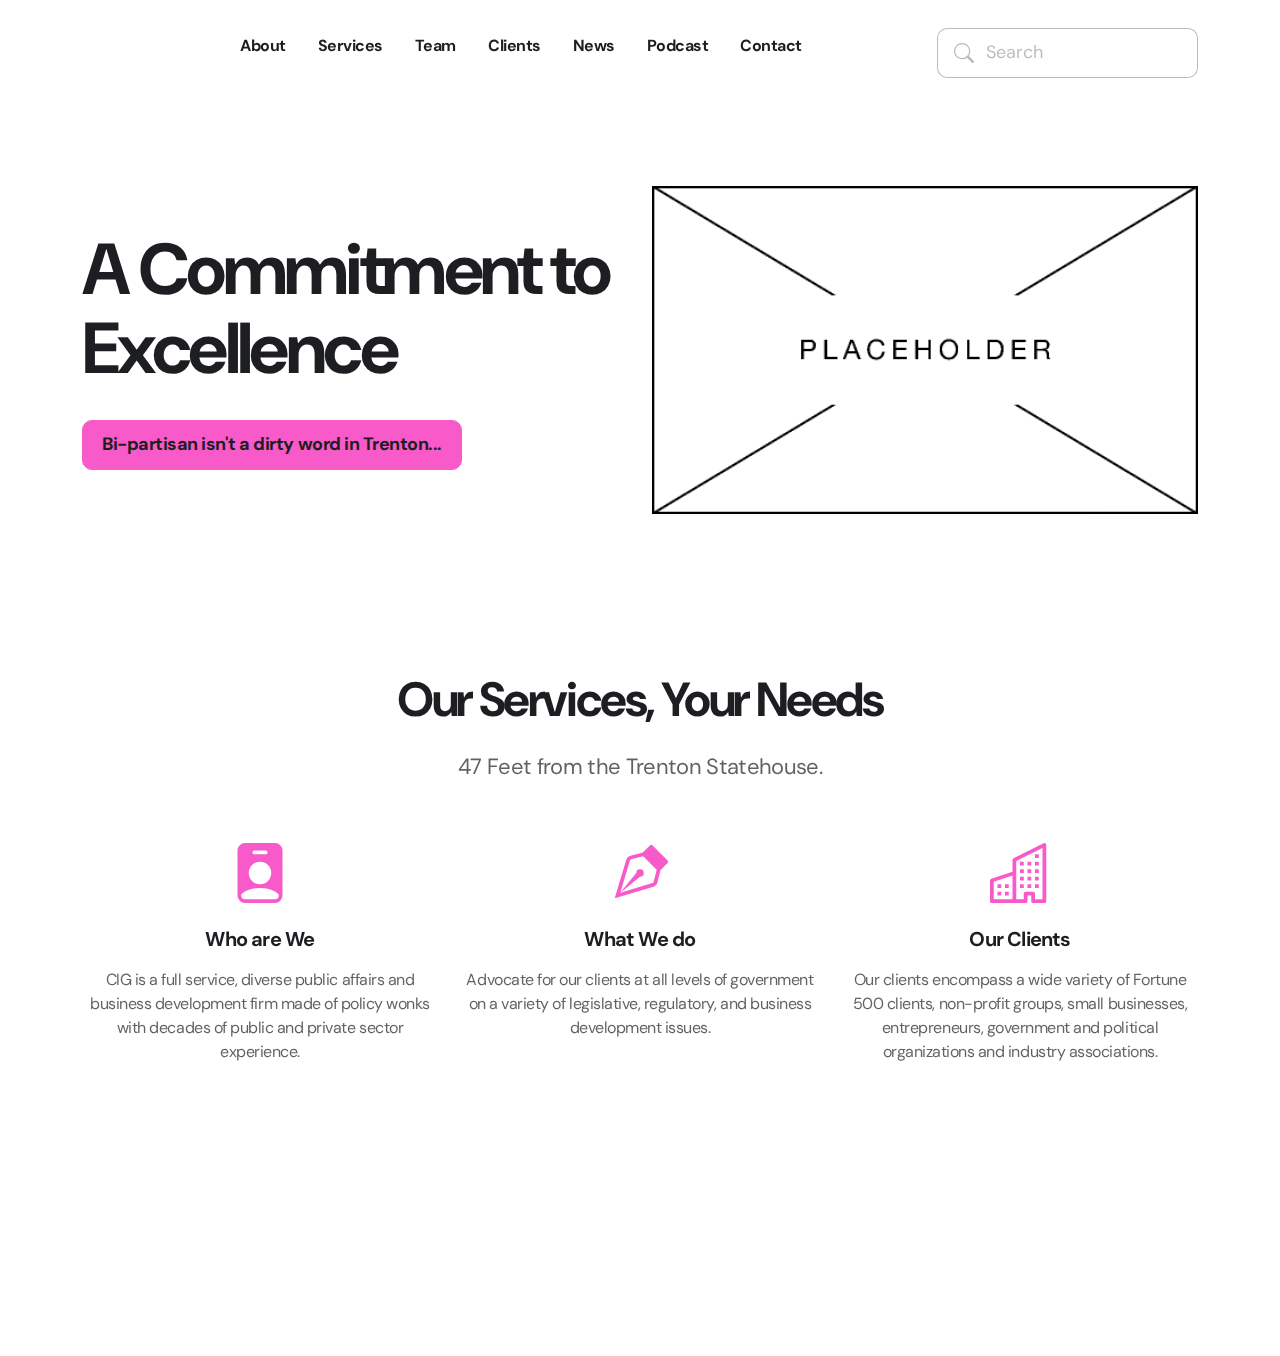
==== commit 8837ff23: "added CORRECT logo and fixed paragraphs on about page" ====
--- a/index.html
+++ b/index.html
@@ -30,7 +30,7 @@
 					</div>
 					<div class="col-6 text-center" data-aos="fade-right" data-aos-delay="500">
 						<a href="#">
-							<img src="i/logo-black.svg" srcset="i/logo-black.svg" alt="" class="img-fluid" data-aos="fade-right" data-aos-delay="0">
+							<img src="i/logo-white.svg" srcset="i/logo-white.svg" alt="" class="img-fluid" data-aos="fade-right" data-aos-delay="0">
 						</a>
 					</div>
 					<div class="col-3" data-aos="fade-right" data-aos-delay="1000">
@@ -41,7 +41,7 @@
 		<div class="offcanvas offcanvas-start bg-bg-3" id="custom-id-5hkenutn" aria-hidden="true">
 			<div class="offcanvas-header">
 				<a href="index.html">
-					<img src="i/logo-black.svg" srcset="i/logo-black.svg" alt="" class="img-fluid">				
+					<img src="i/logo-white.svg" srcset="i/logo-white.svg" alt="" class="img-fluid">				
 				</a>
 				<a href="index.html" class="btn btn-sm btn-width-equal-height btn-bg-3 " data-bs-dismiss="offcanvas">
 					<svg width="24" height="24" viewBox="0 0 16 16" fill="none" xmlns="http://www.w3.org/2000/svg" class="fill-dark-2">
@@ -104,7 +104,7 @@
 				<div class="row justify-content-between align-items-center">
 					<div class="col-8 d-flex">
 						<a href="#">
-							<img src="i/logo-black.svg" srcset="i/logo-black.svg" alt="" class="img-fluid me-4" data-aos="fade-right" data-aos-delay="0">						
+							<img src="i/logo-white.svg" srcset="i/logo-white.svg" alt="" class="img-fluid me-4" data-aos="fade-right" data-aos-delay="0">						
 						</a>
 						<a href="about.html" class="fw-bold mx-4 text-dark-1" data-aos="fade-right" data-aos-delay="250">
 									About
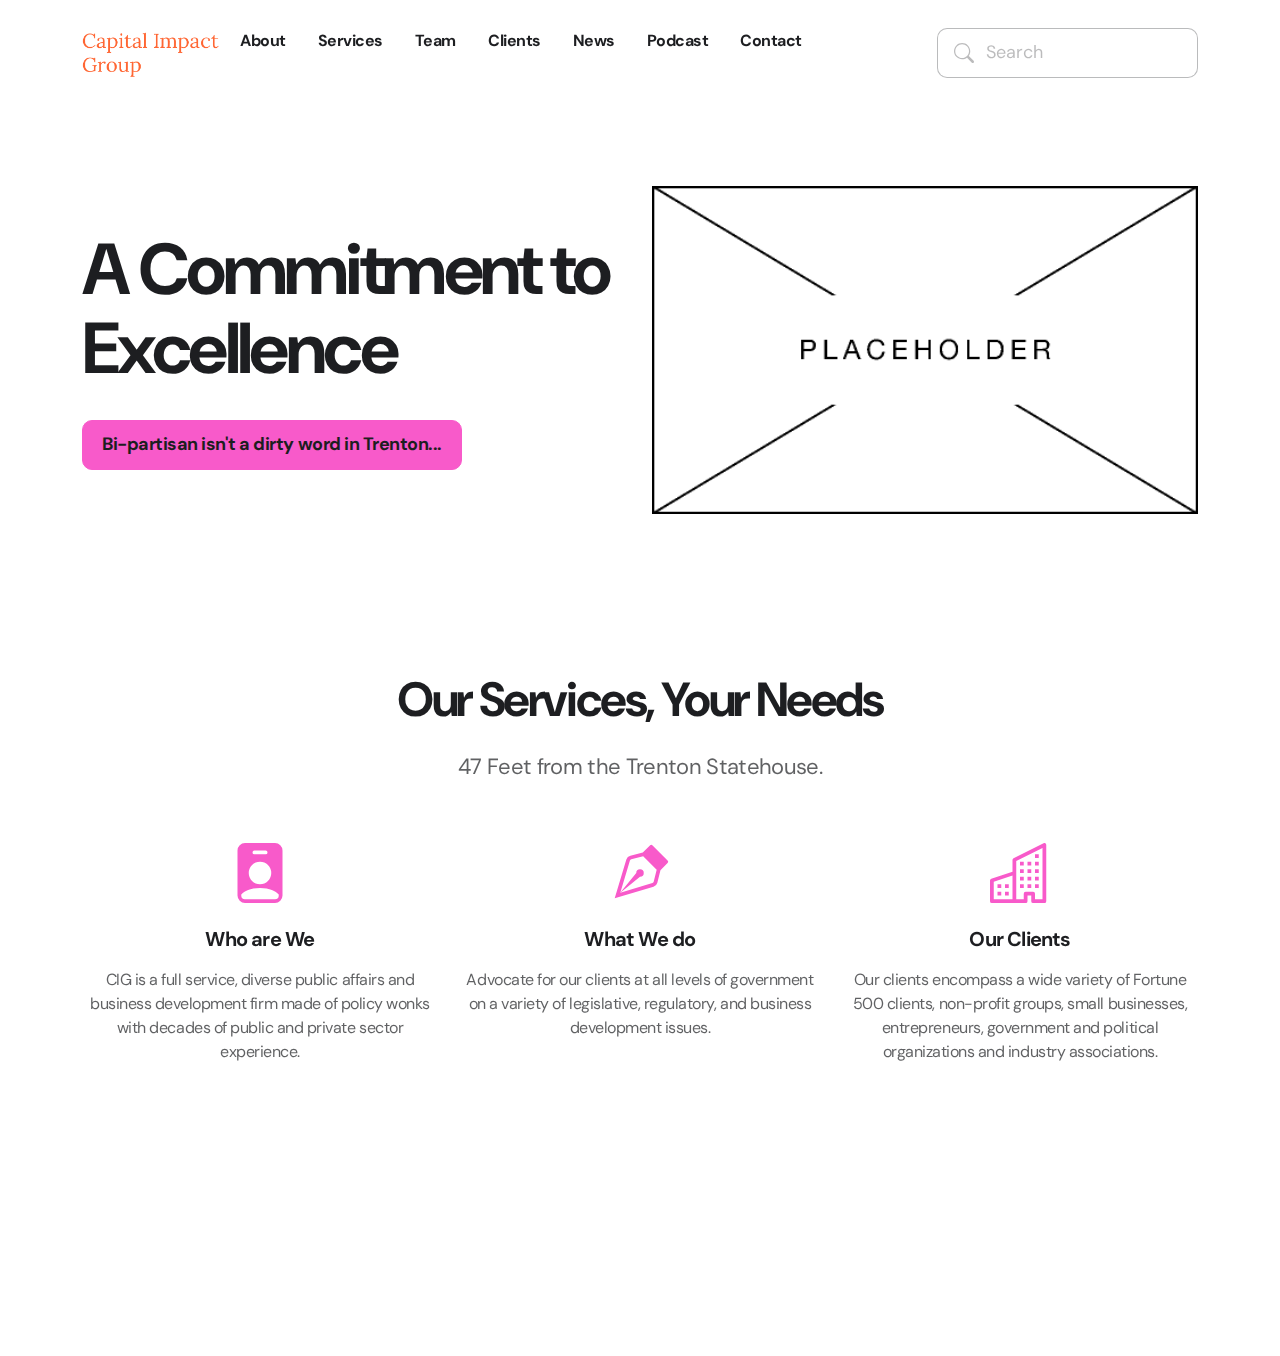
==== commit 129f1759: "added new logo and fixed files" ====
--- a/index.html
+++ b/index.html
@@ -30,7 +30,7 @@
 					</div>
 					<div class="col-6 text-center" data-aos="fade-right" data-aos-delay="500">
 						<a href="#">
-							<img src="i/logo-white.svg" srcset="i/logo-white.svg" alt="" class="img-fluid" data-aos="fade-right" data-aos-delay="0">
+							<img src="i/Cag.png" srcset="i/Cag.png" alt="" class="img-fluid" data-aos="fade-right" data-aos-delay="0">
 						</a>
 					</div>
 					<div class="col-3" data-aos="fade-right" data-aos-delay="1000">
@@ -41,7 +41,7 @@
 		<div class="offcanvas offcanvas-start bg-bg-3" id="custom-id-5hkenutn" aria-hidden="true">
 			<div class="offcanvas-header">
 				<a href="index.html">
-					<img src="i/logo-white.svg" srcset="i/logo-white.svg" alt="" class="img-fluid">				
+					<img src="i/Cag.png" srcset="i/Cag.png" alt="" class="img-fluid">				
 				</a>
 				<a href="index.html" class="btn btn-sm btn-width-equal-height btn-bg-3 " data-bs-dismiss="offcanvas">
 					<svg width="24" height="24" viewBox="0 0 16 16" fill="none" xmlns="http://www.w3.org/2000/svg" class="fill-dark-2">
@@ -104,7 +104,7 @@
 				<div class="row justify-content-between align-items-center">
 					<div class="col-8 d-flex">
 						<a href="#">
-							<img src="i/logo-white.svg" srcset="i/logo-white.svg" alt="" class="img-fluid me-4" data-aos="fade-right" data-aos-delay="0">						
+							<img src="i/Cag.png" srcset="i/Cag.png" alt="" class="img-fluid me-4" data-aos="fade-right" data-aos-delay="0">						
 						</a>
 						<a href="about.html" class="fw-bold mx-4 text-dark-1" data-aos="fade-right" data-aos-delay="250">
 									About
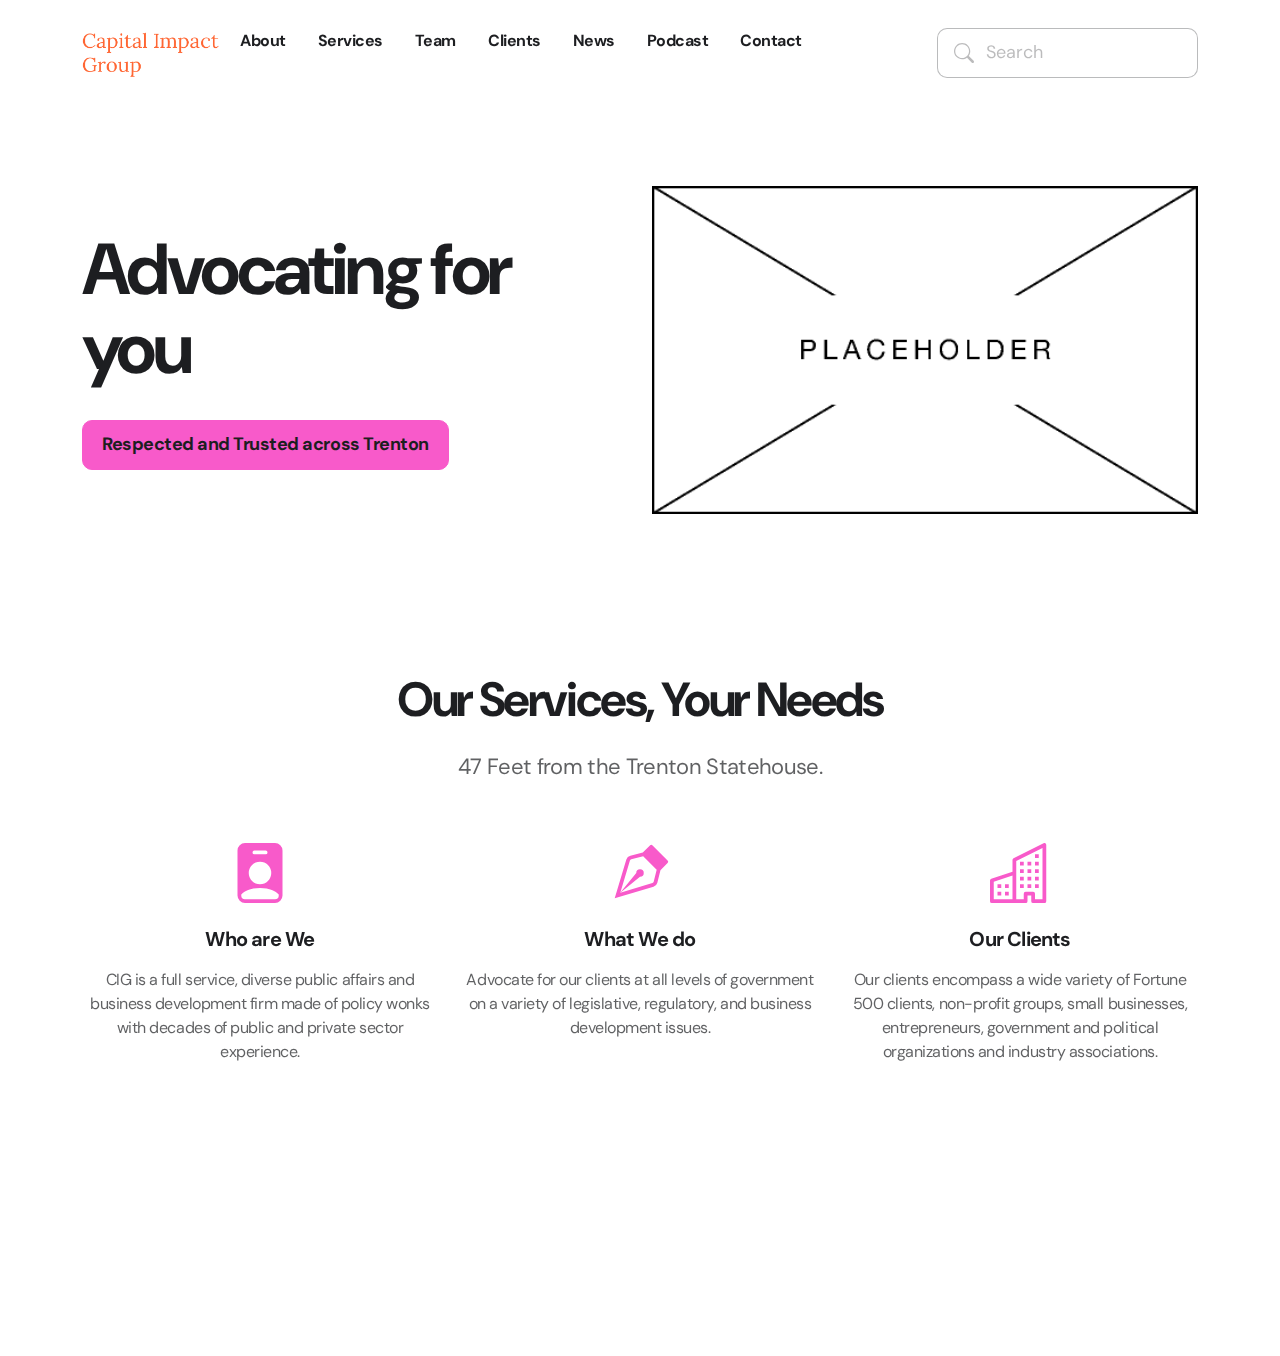
==== commit 70320e2f: "Update index.html" ====
--- a/index.html
+++ b/index.html
@@ -29,7 +29,7 @@
 						</a>
 					</div>
 					<div class="col-6 text-center" data-aos="fade-right" data-aos-delay="500">
-						<a href="#">
+						<a href="index.html">
 							<img src="i/Cag.png" srcset="i/Cag.png" alt="" class="img-fluid" data-aos="fade-right" data-aos-delay="0">
 						</a>
 					</div>
@@ -154,13 +154,13 @@
 					</div>
 					<div class="col-md-6 mt-8 mt-md-0">
 						<h1 class="display-3 mb-6" data-aos="fade-right" data-aos-delay="250">
-							A Commitment to Excellence 
+							Advocating for you 
 						</h1>
 						<p class="mb-8 fs-1" data-aos="fade-right" data-aos-delay="500">
 							
 						</p>
 						<a href="about.html" class="btn btn-action-1" data-aos="fade-right" data-aos-delay="750">
-						Bi-partisan isn't a dirty word in Trenton...	
+						Respected and Trusted across Trenton	
 						</a>
 					</div>
 				</div>
@@ -207,7 +207,7 @@
 							</p>
 						</div>
 						<div class="col-lg-4" data-aos="fade-right" data-aos-delay="1000">
-							<svg xmlns="http://www.w3.org/2000/svg" width="60" height="60" fill="currentColor" class="bi bi-building d-block mx-auto fill-action-1" viewBox="0 0 16 16">
+							<svg href="clients.html" http://www.w3.org/2000/svg" width="60" height="60" fill="currentColor" class="bi bi-building d-block mx-auto fill-action-1" viewBox="0 0 16 16">
 								<path fill-rule="evenodd" d="M14.763.075A.5.5 0 0 1 15 .5v15a.5.5 0 0 1-.5.5h-3a.5.5 0 0 1-.5-.5V14h-1v1.5a.5.5 0 0 1-.5.5h-9a.5.5 0 0 1-.5-.5V10a.5.5 0 0 1 .342-.474L6 7.64V4.5a.5.5 0 0 1 .276-.447l8-4a.5.5 0 0 1 .487.022zM6 8.694 1 10.36V15h5V8.694zM7 15h2v-1.5a.5.5 0 0 1 .5-.5h2a.5.5 0 0 1 .5.5V15h2V1.309l-7 3.5V15z">
 								</path>
 								<path d="M2 11h1v1H2v-1zm2 0h1v1H4v-1zm-2 2h1v1H2v-1zm2 0h1v1H4v-1zm4-4h1v1H8V9zm2 0h1v1h-1V9zm-2 2h1v1H8v-1zm2 0h1v1h-1v-1zm2-2h1v1h-1V9zm0 2h1v1h-1v-1zM8 7h1v1H8V7zm2 0h1v1h-1V7zm2 0h1v1h-1V7zM8 5h1v1H8V5zm2 0h1v1h-1V5zm2 0h1v1h-1V5zm0-2h1v1h-1V3z">
--- a/css/styles.min.css
+++ b/css/styles.min.css
@@ -1,3 +1,3 @@
-﻿:root{--bs-blue:#f85aca;--bs-indigo:#6610f2;--bs-purple:#b822ff;--bs-pink:#d63384;--bs-red:#dc3545;--bs-orange:#fd7e14;--bs-yellow:#ffa722;--bs-green:#8bd74e;--bs-teal:#20c997;--bs-cyan:#0dcaf0;--bs-white:#fff;--bs-gray:rgba(255, 255, 255, 0.7);--bs-gray-dark:rgba(29, 30, 33, 0.7);--bs-gray-100:#f8f9fa;--bs-gray-200:#e9ecef;--bs-gray-300:#dee2e6;--bs-gray-400:#ced4da;--bs-gray-500:#adb5bd;--bs-gray-600:#6c757d;--bs-gray-700:#495057;--bs-gray-800:#343a40;--bs-gray-900:#212529;--bs-action-1:#f85aca;--bs-action-2:#6610f2;--bs-action-3:#b822ff;--bs-action-4:#d63384;--bs-action-5:#dc3545;--bs-action-6:#fd7e14;--bs-action-7:#ffa722;--bs-action-8:#8bd74e;--bs-dark-1:#1d1e21;--bs-dark-2:rgba(29, 30, 33, 0.7);--bs-dark-3:rgba(29, 30, 33, 0.3);--bs-light-1:#fff;--bs-light-2:rgba(255, 255, 255, 0.7);--bs-light-3:rgba(255, 255, 255, 0.45);--bs-bg-1:#000;--bs-bg-2:#f5f5f5;--bs-bg-3:#fff;--bs-action-1-rgb:248,90,202;--bs-action-2-rgb:102,16,242;--bs-action-3-rgb:184,34,255;--bs-action-4-rgb:214,51,132;--bs-action-5-rgb:220,53,69;--bs-action-6-rgb:253,126,20;--bs-action-7-rgb:255,167,34;--bs-action-8-rgb:139,215,78;--bs-dark-1-rgb:29,30,33;--bs-dark-2-rgb:29,30,33;--bs-dark-3-rgb:29,30,33;--bs-light-1-rgb:255,255,255;--bs-light-2-rgb:255,255,255;--bs-light-3-rgb:255,255,255;--bs-bg-1-rgb:0,0,0;--bs-bg-2-rgb:245,245,245;--bs-bg-3-rgb:255,255,255;--bs-white-rgb:255,255,255;--bs-black-rgb:29,30,33;--bs-body-color-rgb:29,30,33;--bs-body-bg-rgb:255,255,255;--bs-font-sans-serif:"DM Sans",system-ui,-apple-system,"Segoe UI",Roboto,"Helvetica Neue",Arial,"Noto Sans","Liberation Sans",sans-serif,"Apple Color Emoji","Segoe UI Emoji","Segoe UI Symbol","Noto Color Emoji";--bs-font-monospace:SFMono-Regular,Menlo,Monaco,Consolas,"Liberation Mono","Courier New",monospace;--bs-gradient:linear-gradient(180deg, rgba(255, 255, 255, 0.15), rgba(255, 255, 255, 0));--bs-body-font-family:var(--bs-font-sans-serif);--bs-body-font-size:1rem;--bs-body-font-weight:400;--bs-body-line-height:1.5;--bs-body-color:rgba(29, 30, 33, 0.7);--bs-body-bg:#fff}*,*::before,*::after{box-sizing:border-box}@media(prefers-reduced-motion: no-preference){:root{scroll-behavior:smooth}}body{margin:0;font-family:var(--bs-body-font-family);font-size:var(--bs-body-font-size);font-weight:var(--bs-body-font-weight);line-height:var(--bs-body-line-height);color:var(--bs-body-color);text-align:var(--bs-body-text-align);background-color:var(--bs-body-bg);-webkit-text-size-adjust:100%;-webkit-tap-highlight-color:rgba(29, 30, 33, 0)}hr{margin:1rem 0;color:inherit;background-color:currentColor;border:0;opacity:.25}hr:not([size]){height:1px}h6,.h6,h5,.h5,h4,.h4,h3,.h3,h2,.h2,h1,.h1{margin-top:0;margin-bottom:0;font-family:DM Sans;font-weight:700;line-height:1.25;color:#1d1e21}h1,.h1{font-size:calc(1.35rem + 1.2vw)}@media(min-width: 1200px){h1,.h1{font-size:2.25rem}}h2,.h2{font-size:calc(1.325rem + 0.9vw)}@media(min-width: 1200px){h2,.h2{font-size:2rem}}h3,.h3{font-size:calc(1.3rem + 0.6vw)}@media(min-width: 1200px){h3,.h3{font-size:1.75rem}}h4,.h4{font-size:calc(1.275rem + 0.3vw)}@media(min-width: 1200px){h4,.h4{font-size:1.5rem}}h5,.h5{font-size:1.25rem}h6,.h6{font-size:1rem}p{margin-top:0;margin-bottom:1rem}abbr[title],abbr[data-bs-original-title]{text-decoration:underline dotted;cursor:help;text-decoration-skip-ink:none}address{margin-bottom:1rem;font-style:normal;line-height:inherit}ol,ul{padding-left:2rem}ol,ul,dl{margin-top:0;margin-bottom:1rem}ol ol,ul ul,ol ul,ul ol{margin-bottom:0}dt{font-weight:700}dd{margin-bottom:.5rem;margin-left:0}blockquote{margin:0 0 1rem}b,strong{font-weight:bolder}small,.small{font-size:.875em}mark,.mark{padding:.2em;background-color:#fcf8e3}sub,sup{position:relative;font-size:.75em;line-height:0;vertical-align:baseline}sub{bottom:-0.25em}sup{top:-0.5em}a{color:#f85aca;text-decoration:none}a:hover{color:#c648a2;text-decoration:none}a:not([href]):not([class]),a:not([href]):not([class]):hover{color:inherit;text-decoration:none}pre,code,kbd,samp{font-family:var(--bs-font-monospace);font-size:1em;direction:ltr;unicode-bidi:bidi-override}pre{display:block;margin-top:0;margin-bottom:1rem;overflow:auto;font-size:.875em}pre code{font-size:inherit;color:inherit;word-break:normal}code{font-size:.875em;color:#d63384;word-wrap:break-word}a>code{color:inherit}kbd{padding:.2rem .4rem;font-size:.875em;color:#fff;background-color:#212529;border-radius:.3125rem}kbd kbd{padding:0;font-size:1em;font-weight:700}figure{margin:0 0 1rem}img,svg{vertical-align:middle}table{caption-side:bottom;border-collapse:collapse}caption{padding-top:.5rem;padding-bottom:.5rem;color:#6c757d;text-align:left}th{text-align:inherit;text-align:-webkit-match-parent}thead,tbody,tfoot,tr,td,th{border-color:inherit;border-style:solid;border-width:0}label{display:inline-block}button{border-radius:0}button:focus:not(:focus-visible){outline:0}input,button,select,optgroup,textarea{margin:0;font-family:inherit;font-size:inherit;line-height:inherit}button,select{text-transform:none}[role=button]{cursor:pointer}select{word-wrap:normal}select:disabled{opacity:1}[list]::-webkit-calendar-picker-indicator{display:none}button,[type=button],[type=reset],[type=submit]{-webkit-appearance:button}button:not(:disabled),[type=button]:not(:disabled),[type=reset]:not(:disabled),[type=submit]:not(:disabled){cursor:pointer}::-moz-focus-inner{padding:0;border-style:none}textarea{resize:vertical}fieldset{min-width:0;padding:0;margin:0;border:0}legend{float:left;width:100%;padding:0;margin-bottom:.5rem;font-size:calc(1.275rem + 0.3vw);line-height:inherit}@media(min-width: 1200px){legend{font-size:1.5rem}}legend+*{clear:left}::-webkit-datetime-edit-fields-wrapper,::-webkit-datetime-edit-text,::-webkit-datetime-edit-minute,::-webkit-datetime-edit-hour-field,::-webkit-datetime-edit-day-field,::-webkit-datetime-edit-month-field,::-webkit-datetime-edit-year-field{padding:0}::-webkit-inner-spin-button{height:auto}[type=search]{outline-offset:-2px;-webkit-appearance:textfield}::-webkit-search-decoration{-webkit-appearance:none}::-webkit-color-swatch-wrapper{padding:0}::file-selector-button{font:inherit}::-webkit-file-upload-button{font:inherit;-webkit-appearance:button}output{display:inline-block}iframe{border:0}summary{display:list-item;cursor:pointer}progress{vertical-align:baseline}[hidden]{display:none !important}.lead{font-size:1.25rem;font-weight:300}.display-1{font-size:calc(1.675rem + 5.1vw);font-weight:700;line-height:1.1}@media(min-width: 1200px){.display-1{font-size:5.5rem}}.display-2{font-size:calc(1.625rem + 4.5vw);font-weight:700;line-height:1.1}@media(min-width: 1200px){.display-2{font-size:5rem}}.display-3{font-size:calc(1.575rem + 3.9vw);font-weight:700;line-height:1.1}@media(min-width: 1200px){.display-3{font-size:4.5rem}}.display-4{font-size:calc(1.5rem + 3vw);font-weight:700;line-height:1.1}@media(min-width: 1200px){.display-4{font-size:3.75rem}}.display-5{font-size:calc(1.425rem + 2.1vw);font-weight:700;line-height:1.1}@media(min-width: 1200px){.display-5{font-size:3rem}}.display-6{font-size:calc(1.375rem + 1.5vw);font-weight:700;line-height:1.1}@media(min-width: 1200px){.display-6{font-size:2.5rem}}.list-unstyled{padding-left:0;list-style:none}.list-inline{padding-left:0;list-style:none}.list-inline-item{display:inline-block}.list-inline-item:not(:last-child){margin-right:.5rem}.initialism{font-size:.875em;text-transform:uppercase}.blockquote{margin-bottom:1rem;font-size:1.25rem}.blockquote>:last-child{margin-bottom:0}.blockquote-footer{margin-top:-1rem;margin-bottom:1rem;font-size:.875em;color:#6c757d}.blockquote-footer::before{content:"— "}.img-fluid{max-width:100%;height:auto}.img-thumbnail{padding:.25rem;background-color:#fff;border:1px solid #dee2e6;border-radius:.625rem;max-width:100%;height:auto}.figure{display:inline-block}.figure-img{margin-bottom:.5rem;line-height:1}.figure-caption{font-size:.875em;color:#6c757d}.container,.container-fluid,.container-xxl,.container-xl,.container-lg,.container-md,.container-sm{width:100%;padding-right:var(--bs-gutter-x, 0.75rem);padding-left:var(--bs-gutter-x, 0.75rem);margin-right:auto;margin-left:auto}@media(min-width: 576px){.container-sm,.container{max-width:540px}}@media(min-width: 768px){.container-md,.container-sm,.container{max-width:720px}}@media(min-width: 992px){.container-lg,.container-md,.container-sm,.container{max-width:960px}}@media(min-width: 1200px){.container-xl,.container-lg,.container-md,.container-sm,.container{max-width:1140px}}@media(min-width: 1400px){.container-xxl,.container-xl,.container-lg,.container-md,.container-sm,.container{max-width:1320px}}.row{--bs-gutter-x:1.5rem;--bs-gutter-y:0;display:flex;flex-wrap:wrap;margin-top:calc(-1 * var(--bs-gutter-y));margin-right:calc(-.5 * var(--bs-gutter-x));margin-left:calc(-.5 * var(--bs-gutter-x))}.row>*{flex-shrink:0;width:100%;max-width:100%;padding-right:calc(var(--bs-gutter-x) * .5);padding-left:calc(var(--bs-gutter-x) * .5);margin-top:var(--bs-gutter-y)}.col{flex:1 0 0%}.row-cols-auto>*{flex:0 0 auto;width:auto}.row-cols-1>*{flex:0 0 auto;width:100%}.row-cols-2>*{flex:0 0 auto;width:50%}.row-cols-3>*{flex:0 0 auto;width:33.3333333333%}.row-cols-4>*{flex:0 0 auto;width:25%}.row-cols-5>*{flex:0 0 auto;width:20%}.row-cols-6>*{flex:0 0 auto;width:16.6666666667%}.col-auto{flex:0 0 auto;width:auto}.col-1{flex:0 0 auto;width:8.33333333%}.col-2{flex:0 0 auto;width:16.66666667%}.col-3{flex:0 0 auto;width:25%}.col-4{flex:0 0 auto;width:33.33333333%}.col-5{flex:0 0 auto;width:41.66666667%}.col-6{flex:0 0 auto;width:50%}.col-7{flex:0 0 auto;width:58.33333333%}.col-8{flex:0 0 auto;width:66.66666667%}.col-9{flex:0 0 auto;width:75%}.col-10{flex:0 0 auto;width:83.33333333%}.col-11{flex:0 0 auto;width:91.66666667%}.col-12{flex:0 0 auto;width:100%}.offset-1{margin-left:8.33333333%}.offset-2{margin-left:16.66666667%}.offset-3{margin-left:25%}.offset-4{margin-left:33.33333333%}.offset-5{margin-left:41.66666667%}.offset-6{margin-left:50%}.offset-7{margin-left:58.33333333%}.offset-8{margin-left:66.66666667%}.offset-9{margin-left:75%}.offset-10{margin-left:83.33333333%}.offset-11{margin-left:91.66666667%}.g-0,.gx-0{--bs-gutter-x:0}.g-0,.gy-0{--bs-gutter-y:0}.g-1,.gx-1{--bs-gutter-x:.25rem}.g-1,.gy-1{--bs-gutter-y:.25rem}.g-2,.gx-2{--bs-gutter-x:.5rem}.g-2,.gy-2{--bs-gutter-y:.5rem}.g-3,.gx-3{--bs-gutter-x:.75rem}.g-3,.gy-3{--bs-gutter-y:.75rem}.g-4,.gx-4{--bs-gutter-x:1rem}.g-4,.gy-4{--bs-gutter-y:1rem}.g-5,.gx-5{--bs-gutter-x:1.25rem}.g-5,.gy-5{--bs-gutter-y:1.25rem}.g-6,.gx-6{--bs-gutter-x:1.5rem}.g-6,.gy-6{--bs-gutter-y:1.5rem}.g-7,.gx-7{--bs-gutter-x:1.75rem}.g-7,.gy-7{--bs-gutter-y:1.75rem}.g-8,.gx-8{--bs-gutter-x:2rem}.g-8,.gy-8{--bs-gutter-y:2rem}.g-9,.gx-9{--bs-gutter-x:2.25rem}.g-9,.gy-9{--bs-gutter-y:2.25rem}.g-10,.gx-10{--bs-gutter-x:2.5rem}.g-10,.gy-10{--bs-gutter-y:2.5rem}.g-11,.gx-11{--bs-gutter-x:2.75rem}.g-11,.gy-11{--bs-gutter-y:2.75rem}.g-12,.gx-12{--bs-gutter-x:3rem}.g-12,.gy-12{--bs-gutter-y:3rem}.g-13,.gx-13{--bs-gutter-x:3.25rem}.g-13,.gy-13{--bs-gutter-y:3.25rem}.g-14,.gx-14{--bs-gutter-x:3.5rem}.g-14,.gy-14{--bs-gutter-y:3.5rem}.g-15,.gx-15{--bs-gutter-x:3.75rem}.g-15,.gy-15{--bs-gutter-y:3.75rem}.g-16,.gx-16{--bs-gutter-x:4rem}.g-16,.gy-16{--bs-gutter-y:4rem}.g-17,.gx-17{--bs-gutter-x:4.25rem}.g-17,.gy-17{--bs-gutter-y:4.25rem}.g-18,.gx-18{--bs-gutter-x:4.5rem}.g-18,.gy-18{--bs-gutter-y:4.5rem}.g-19,.gx-19{--bs-gutter-x:4.75rem}.g-19,.gy-19{--bs-gutter-y:4.75rem}.g-20,.gx-20{--bs-gutter-x:5rem}.g-20,.gy-20{--bs-gutter-y:5rem}@media(min-width: 576px){.col-sm{flex:1 0 0%}.row-cols-sm-auto>*{flex:0 0 auto;width:auto}.row-cols-sm-1>*{flex:0 0 auto;width:100%}.row-cols-sm-2>*{flex:0 0 auto;width:50%}.row-cols-sm-3>*{flex:0 0 auto;width:33.3333333333%}.row-cols-sm-4>*{flex:0 0 auto;width:25%}.row-cols-sm-5>*{flex:0 0 auto;width:20%}.row-cols-sm-6>*{flex:0 0 auto;width:16.6666666667%}.col-sm-auto{flex:0 0 auto;width:auto}.col-sm-1{flex:0 0 auto;width:8.33333333%}.col-sm-2{flex:0 0 auto;width:16.66666667%}.col-sm-3{flex:0 0 auto;width:25%}.col-sm-4{flex:0 0 auto;width:33.33333333%}.col-sm-5{flex:0 0 auto;width:41.66666667%}.col-sm-6{flex:0 0 auto;width:50%}.col-sm-7{flex:0 0 auto;width:58.33333333%}.col-sm-8{flex:0 0 auto;width:66.66666667%}.col-sm-9{flex:0 0 auto;width:75%}.col-sm-10{flex:0 0 auto;width:83.33333333%}.col-sm-11{flex:0 0 auto;width:91.66666667%}.col-sm-12{flex:0 0 auto;width:100%}.offset-sm-0{margin-left:0}.offset-sm-1{margin-left:8.33333333%}.offset-sm-2{margin-left:16.66666667%}.offset-sm-3{margin-left:25%}.offset-sm-4{margin-left:33.33333333%}.offset-sm-5{margin-left:41.66666667%}.offset-sm-6{margin-left:50%}.offset-sm-7{margin-left:58.33333333%}.offset-sm-8{margin-left:66.66666667%}.offset-sm-9{margin-left:75%}.offset-sm-10{margin-left:83.33333333%}.offset-sm-11{margin-left:91.66666667%}.g-sm-0,.gx-sm-0{--bs-gutter-x:0}.g-sm-0,.gy-sm-0{--bs-gutter-y:0}.g-sm-1,.gx-sm-1{--bs-gutter-x:.25rem}.g-sm-1,.gy-sm-1{--bs-gutter-y:.25rem}.g-sm-2,.gx-sm-2{--bs-gutter-x:.5rem}.g-sm-2,.gy-sm-2{--bs-gutter-y:.5rem}.g-sm-3,.gx-sm-3{--bs-gutter-x:.75rem}.g-sm-3,.gy-sm-3{--bs-gutter-y:.75rem}.g-sm-4,.gx-sm-4{--bs-gutter-x:1rem}.g-sm-4,.gy-sm-4{--bs-gutter-y:1rem}.g-sm-5,.gx-sm-5{--bs-gutter-x:1.25rem}.g-sm-5,.gy-sm-5{--bs-gutter-y:1.25rem}.g-sm-6,.gx-sm-6{--bs-gutter-x:1.5rem}.g-sm-6,.gy-sm-6{--bs-gutter-y:1.5rem}.g-sm-7,.gx-sm-7{--bs-gutter-x:1.75rem}.g-sm-7,.gy-sm-7{--bs-gutter-y:1.75rem}.g-sm-8,.gx-sm-8{--bs-gutter-x:2rem}.g-sm-8,.gy-sm-8{--bs-gutter-y:2rem}.g-sm-9,.gx-sm-9{--bs-gutter-x:2.25rem}.g-sm-9,.gy-sm-9{--bs-gutter-y:2.25rem}.g-sm-10,.gx-sm-10{--bs-gutter-x:2.5rem}.g-sm-10,.gy-sm-10{--bs-gutter-y:2.5rem}.g-sm-11,.gx-sm-11{--bs-gutter-x:2.75rem}.g-sm-11,.gy-sm-11{--bs-gutter-y:2.75rem}.g-sm-12,.gx-sm-12{--bs-gutter-x:3rem}.g-sm-12,.gy-sm-12{--bs-gutter-y:3rem}.g-sm-13,.gx-sm-13{--bs-gutter-x:3.25rem}.g-sm-13,.gy-sm-13{--bs-gutter-y:3.25rem}.g-sm-14,.gx-sm-14{--bs-gutter-x:3.5rem}.g-sm-14,.gy-sm-14{--bs-gutter-y:3.5rem}.g-sm-15,.gx-sm-15{--bs-gutter-x:3.75rem}.g-sm-15,.gy-sm-15{--bs-gutter-y:3.75rem}.g-sm-16,.gx-sm-16{--bs-gutter-x:4rem}.g-sm-16,.gy-sm-16{--bs-gutter-y:4rem}.g-sm-17,.gx-sm-17{--bs-gutter-x:4.25rem}.g-sm-17,.gy-sm-17{--bs-gutter-y:4.25rem}.g-sm-18,.gx-sm-18{--bs-gutter-x:4.5rem}.g-sm-18,.gy-sm-18{--bs-gutter-y:4.5rem}.g-sm-19,.gx-sm-19{--bs-gutter-x:4.75rem}.g-sm-19,.gy-sm-19{--bs-gutter-y:4.75rem}.g-sm-20,.gx-sm-20{--bs-gutter-x:5rem}.g-sm-20,.gy-sm-20{--bs-gutter-y:5rem}}@media(min-width: 768px){.col-md{flex:1 0 0%}.row-cols-md-auto>*{flex:0 0 auto;width:auto}.row-cols-md-1>*{flex:0 0 auto;width:100%}.row-cols-md-2>*{flex:0 0 auto;width:50%}.row-cols-md-3>*{flex:0 0 auto;width:33.3333333333%}.row-cols-md-4>*{flex:0 0 auto;width:25%}.row-cols-md-5>*{flex:0 0 auto;width:20%}.row-cols-md-6>*{flex:0 0 auto;width:16.6666666667%}.col-md-auto{flex:0 0 auto;width:auto}.col-md-1{flex:0 0 auto;width:8.33333333%}.col-md-2{flex:0 0 auto;width:16.66666667%}.col-md-3{flex:0 0 auto;width:25%}.col-md-4{flex:0 0 auto;width:33.33333333%}.col-md-5{flex:0 0 auto;width:41.66666667%}.col-md-6{flex:0 0 auto;width:50%}.col-md-7{flex:0 0 auto;width:58.33333333%}.col-md-8{flex:0 0 auto;width:66.66666667%}.col-md-9{flex:0 0 auto;width:75%}.col-md-10{flex:0 0 auto;width:83.33333333%}.col-md-11{flex:0 0 auto;width:91.66666667%}.col-md-12{flex:0 0 auto;width:100%}.offset-md-0{margin-left:0}.offset-md-1{margin-left:8.33333333%}.offset-md-2{margin-left:16.66666667%}.offset-md-3{margin-left:25%}.offset-md-4{margin-left:33.33333333%}.offset-md-5{margin-left:41.66666667%}.offset-md-6{margin-left:50%}.offset-md-7{margin-left:58.33333333%}.offset-md-8{margin-left:66.66666667%}.offset-md-9{margin-left:75%}.offset-md-10{margin-left:83.33333333%}.offset-md-11{margin-left:91.66666667%}.g-md-0,.gx-md-0{--bs-gutter-x:0}.g-md-0,.gy-md-0{--bs-gutter-y:0}.g-md-1,.gx-md-1{--bs-gutter-x:.25rem}.g-md-1,.gy-md-1{--bs-gutter-y:.25rem}.g-md-2,.gx-md-2{--bs-gutter-x:.5rem}.g-md-2,.gy-md-2{--bs-gutter-y:.5rem}.g-md-3,.gx-md-3{--bs-gutter-x:.75rem}.g-md-3,.gy-md-3{--bs-gutter-y:.75rem}.g-md-4,.gx-md-4{--bs-gutter-x:1rem}.g-md-4,.gy-md-4{--bs-gutter-y:1rem}.g-md-5,.gx-md-5{--bs-gutter-x:1.25rem}.g-md-5,.gy-md-5{--bs-gutter-y:1.25rem}.g-md-6,.gx-md-6{--bs-gutter-x:1.5rem}.g-md-6,.gy-md-6{--bs-gutter-y:1.5rem}.g-md-7,.gx-md-7{--bs-gutter-x:1.75rem}.g-md-7,.gy-md-7{--bs-gutter-y:1.75rem}.g-md-8,.gx-md-8{--bs-gutter-x:2rem}.g-md-8,.gy-md-8{--bs-gutter-y:2rem}.g-md-9,.gx-md-9{--bs-gutter-x:2.25rem}.g-md-9,.gy-md-9{--bs-gutter-y:2.25rem}.g-md-10,.gx-md-10{--bs-gutter-x:2.5rem}.g-md-10,.gy-md-10{--bs-gutter-y:2.5rem}.g-md-11,.gx-md-11{--bs-gutter-x:2.75rem}.g-md-11,.gy-md-11{--bs-gutter-y:2.75rem}.g-md-12,.gx-md-12{--bs-gutter-x:3rem}.g-md-12,.gy-md-12{--bs-gutter-y:3rem}.g-md-13,.gx-md-13{--bs-gutter-x:3.25rem}.g-md-13,.gy-md-13{--bs-gutter-y:3.25rem}.g-md-14,.gx-md-14{--bs-gutter-x:3.5rem}.g-md-14,.gy-md-14{--bs-gutter-y:3.5rem}.g-md-15,.gx-md-15{--bs-gutter-x:3.75rem}.g-md-15,.gy-md-15{--bs-gutter-y:3.75rem}.g-md-16,.gx-md-16{--bs-gutter-x:4rem}.g-md-16,.gy-md-16{--bs-gutter-y:4rem}.g-md-17,.gx-md-17{--bs-gutter-x:4.25rem}.g-md-17,.gy-md-17{--bs-gutter-y:4.25rem}.g-md-18,.gx-md-18{--bs-gutter-x:4.5rem}.g-md-18,.gy-md-18{--bs-gutter-y:4.5rem}.g-md-19,.gx-md-19{--bs-gutter-x:4.75rem}.g-md-19,.gy-md-19{--bs-gutter-y:4.75rem}.g-md-20,.gx-md-20{--bs-gutter-x:5rem}.g-md-20,.gy-md-20{--bs-gutter-y:5rem}}@media(min-width: 992px){.col-lg{flex:1 0 0%}.row-cols-lg-auto>*{flex:0 0 auto;width:auto}.row-cols-lg-1>*{flex:0 0 auto;width:100%}.row-cols-lg-2>*{flex:0 0 auto;width:50%}.row-cols-lg-3>*{flex:0 0 auto;width:33.3333333333%}.row-cols-lg-4>*{flex:0 0 auto;width:25%}.row-cols-lg-5>*{flex:0 0 auto;width:20%}.row-cols-lg-6>*{flex:0 0 auto;width:16.6666666667%}.col-lg-auto{flex:0 0 auto;width:auto}.col-lg-1{flex:0 0 auto;width:8.33333333%}.col-lg-2{flex:0 0 auto;width:16.66666667%}.col-lg-3{flex:0 0 auto;width:25%}.col-lg-4{flex:0 0 auto;width:33.33333333%}.col-lg-5{flex:0 0 auto;width:41.66666667%}.col-lg-6{flex:0 0 auto;width:50%}.col-lg-7{flex:0 0 auto;width:58.33333333%}.col-lg-8{flex:0 0 auto;width:66.66666667%}.col-lg-9{flex:0 0 auto;width:75%}.col-lg-10{flex:0 0 auto;width:83.33333333%}.col-lg-11{flex:0 0 auto;width:91.66666667%}.col-lg-12{flex:0 0 auto;width:100%}.offset-lg-0{margin-left:0}.offset-lg-1{margin-left:8.33333333%}.offset-lg-2{margin-left:16.66666667%}.offset-lg-3{margin-left:25%}.offset-lg-4{margin-left:33.33333333%}.offset-lg-5{margin-left:41.66666667%}.offset-lg-6{margin-left:50%}.offset-lg-7{margin-left:58.33333333%}.offset-lg-8{margin-left:66.66666667%}.offset-lg-9{margin-left:75%}.offset-lg-10{margin-left:83.33333333%}.offset-lg-11{margin-left:91.66666667%}.g-lg-0,.gx-lg-0{--bs-gutter-x:0}.g-lg-0,.gy-lg-0{--bs-gutter-y:0}.g-lg-1,.gx-lg-1{--bs-gutter-x:.25rem}.g-lg-1,.gy-lg-1{--bs-gutter-y:.25rem}.g-lg-2,.gx-lg-2{--bs-gutter-x:.5rem}.g-lg-2,.gy-lg-2{--bs-gutter-y:.5rem}.g-lg-3,.gx-lg-3{--bs-gutter-x:.75rem}.g-lg-3,.gy-lg-3{--bs-gutter-y:.75rem}.g-lg-4,.gx-lg-4{--bs-gutter-x:1rem}.g-lg-4,.gy-lg-4{--bs-gutter-y:1rem}.g-lg-5,.gx-lg-5{--bs-gutter-x:1.25rem}.g-lg-5,.gy-lg-5{--bs-gutter-y:1.25rem}.g-lg-6,.gx-lg-6{--bs-gutter-x:1.5rem}.g-lg-6,.gy-lg-6{--bs-gutter-y:1.5rem}.g-lg-7,.gx-lg-7{--bs-gutter-x:1.75rem}.g-lg-7,.gy-lg-7{--bs-gutter-y:1.75rem}.g-lg-8,.gx-lg-8{--bs-gutter-x:2rem}.g-lg-8,.gy-lg-8{--bs-gutter-y:2rem}.g-lg-9,.gx-lg-9{--bs-gutter-x:2.25rem}.g-lg-9,.gy-lg-9{--bs-gutter-y:2.25rem}.g-lg-10,.gx-lg-10{--bs-gutter-x:2.5rem}.g-lg-10,.gy-lg-10{--bs-gutter-y:2.5rem}.g-lg-11,.gx-lg-11{--bs-gutter-x:2.75rem}.g-lg-11,.gy-lg-11{--bs-gutter-y:2.75rem}.g-lg-12,.gx-lg-12{--bs-gutter-x:3rem}.g-lg-12,.gy-lg-12{--bs-gutter-y:3rem}.g-lg-13,.gx-lg-13{--bs-gutter-x:3.25rem}.g-lg-13,.gy-lg-13{--bs-gutter-y:3.25rem}.g-lg-14,.gx-lg-14{--bs-gutter-x:3.5rem}.g-lg-14,.gy-lg-14{--bs-gutter-y:3.5rem}.g-lg-15,.gx-lg-15{--bs-gutter-x:3.75rem}.g-lg-15,.gy-lg-15{--bs-gutter-y:3.75rem}.g-lg-16,.gx-lg-16{--bs-gutter-x:4rem}.g-lg-16,.gy-lg-16{--bs-gutter-y:4rem}.g-lg-17,.gx-lg-17{--bs-gutter-x:4.25rem}.g-lg-17,.gy-lg-17{--bs-gutter-y:4.25rem}.g-lg-18,.gx-lg-18{--bs-gutter-x:4.5rem}.g-lg-18,.gy-lg-18{--bs-gutter-y:4.5rem}.g-lg-19,.gx-lg-19{--bs-gutter-x:4.75rem}.g-lg-19,.gy-lg-19{--bs-gutter-y:4.75rem}.g-lg-20,.gx-lg-20{--bs-gutter-x:5rem}.g-lg-20,.gy-lg-20{--bs-gutter-y:5rem}}@media(min-width: 1200px){.col-xl{flex:1 0 0%}.row-cols-xl-auto>*{flex:0 0 auto;width:auto}.row-cols-xl-1>*{flex:0 0 auto;width:100%}.row-cols-xl-2>*{flex:0 0 auto;width:50%}.row-cols-xl-3>*{flex:0 0 auto;width:33.3333333333%}.row-cols-xl-4>*{flex:0 0 auto;width:25%}.row-cols-xl-5>*{flex:0 0 auto;width:20%}.row-cols-xl-6>*{flex:0 0 auto;width:16.6666666667%}.col-xl-auto{flex:0 0 auto;width:auto}.col-xl-1{flex:0 0 auto;width:8.33333333%}.col-xl-2{flex:0 0 auto;width:16.66666667%}.col-xl-3{flex:0 0 auto;width:25%}.col-xl-4{flex:0 0 auto;width:33.33333333%}.col-xl-5{flex:0 0 auto;width:41.66666667%}.col-xl-6{flex:0 0 auto;width:50%}.col-xl-7{flex:0 0 auto;width:58.33333333%}.col-xl-8{flex:0 0 auto;width:66.66666667%}.col-xl-9{flex:0 0 auto;width:75%}.col-xl-10{flex:0 0 auto;width:83.33333333%}.col-xl-11{flex:0 0 auto;width:91.66666667%}.col-xl-12{flex:0 0 auto;width:100%}.offset-xl-0{margin-left:0}.offset-xl-1{margin-left:8.33333333%}.offset-xl-2{margin-left:16.66666667%}.offset-xl-3{margin-left:25%}.offset-xl-4{margin-left:33.33333333%}.offset-xl-5{margin-left:41.66666667%}.offset-xl-6{margin-left:50%}.offset-xl-7{margin-left:58.33333333%}.offset-xl-8{margin-left:66.66666667%}.offset-xl-9{margin-left:75%}.offset-xl-10{margin-left:83.33333333%}.offset-xl-11{margin-left:91.66666667%}.g-xl-0,.gx-xl-0{--bs-gutter-x:0}.g-xl-0,.gy-xl-0{--bs-gutter-y:0}.g-xl-1,.gx-xl-1{--bs-gutter-x:.25rem}.g-xl-1,.gy-xl-1{--bs-gutter-y:.25rem}.g-xl-2,.gx-xl-2{--bs-gutter-x:.5rem}.g-xl-2,.gy-xl-2{--bs-gutter-y:.5rem}.g-xl-3,.gx-xl-3{--bs-gutter-x:.75rem}.g-xl-3,.gy-xl-3{--bs-gutter-y:.75rem}.g-xl-4,.gx-xl-4{--bs-gutter-x:1rem}.g-xl-4,.gy-xl-4{--bs-gutter-y:1rem}.g-xl-5,.gx-xl-5{--bs-gutter-x:1.25rem}.g-xl-5,.gy-xl-5{--bs-gutter-y:1.25rem}.g-xl-6,.gx-xl-6{--bs-gutter-x:1.5rem}.g-xl-6,.gy-xl-6{--bs-gutter-y:1.5rem}.g-xl-7,.gx-xl-7{--bs-gutter-x:1.75rem}.g-xl-7,.gy-xl-7{--bs-gutter-y:1.75rem}.g-xl-8,.gx-xl-8{--bs-gutter-x:2rem}.g-xl-8,.gy-xl-8{--bs-gutter-y:2rem}.g-xl-9,.gx-xl-9{--bs-gutter-x:2.25rem}.g-xl-9,.gy-xl-9{--bs-gutter-y:2.25rem}.g-xl-10,.gx-xl-10{--bs-gutter-x:2.5rem}.g-xl-10,.gy-xl-10{--bs-gutter-y:2.5rem}.g-xl-11,.gx-xl-11{--bs-gutter-x:2.75rem}.g-xl-11,.gy-xl-11{--bs-gutter-y:2.75rem}.g-xl-12,.gx-xl-12{--bs-gutter-x:3rem}.g-xl-12,.gy-xl-12{--bs-gutter-y:3rem}.g-xl-13,.gx-xl-13{--bs-gutter-x:3.25rem}.g-xl-13,.gy-xl-13{--bs-gutter-y:3.25rem}.g-xl-14,.gx-xl-14{--bs-gutter-x:3.5rem}.g-xl-14,.gy-xl-14{--bs-gutter-y:3.5rem}.g-xl-15,.gx-xl-15{--bs-gutter-x:3.75rem}.g-xl-15,.gy-xl-15{--bs-gutter-y:3.75rem}.g-xl-16,.gx-xl-16{--bs-gutter-x:4rem}.g-xl-16,.gy-xl-16{--bs-gutter-y:4rem}.g-xl-17,.gx-xl-17{--bs-gutter-x:4.25rem}.g-xl-17,.gy-xl-17{--bs-gutter-y:4.25rem}.g-xl-18,.gx-xl-18{--bs-gutter-x:4.5rem}.g-xl-18,.gy-xl-18{--bs-gutter-y:4.5rem}.g-xl-19,.gx-xl-19{--bs-gutter-x:4.75rem}.g-xl-19,.gy-xl-19{--bs-gutter-y:4.75rem}.g-xl-20,.gx-xl-20{--bs-gutter-x:5rem}.g-xl-20,.gy-xl-20{--bs-gutter-y:5rem}}@media(min-width: 1400px){.col-xxl{flex:1 0 0%}.row-cols-xxl-auto>*{flex:0 0 auto;width:auto}.row-cols-xxl-1>*{flex:0 0 auto;width:100%}.row-cols-xxl-2>*{flex:0 0 auto;width:50%}.row-cols-xxl-3>*{flex:0 0 auto;width:33.3333333333%}.row-cols-xxl-4>*{flex:0 0 auto;width:25%}.row-cols-xxl-5>*{flex:0 0 auto;width:20%}.row-cols-xxl-6>*{flex:0 0 auto;width:16.6666666667%}.col-xxl-auto{flex:0 0 auto;width:auto}.col-xxl-1{flex:0 0 auto;width:8.33333333%}.col-xxl-2{flex:0 0 auto;width:16.66666667%}.col-xxl-3{flex:0 0 auto;width:25%}.col-xxl-4{flex:0 0 auto;width:33.33333333%}.col-xxl-5{flex:0 0 auto;width:41.66666667%}.col-xxl-6{flex:0 0 auto;width:50%}.col-xxl-7{flex:0 0 auto;width:58.33333333%}.col-xxl-8{flex:0 0 auto;width:66.66666667%}.col-xxl-9{flex:0 0 auto;width:75%}.col-xxl-10{flex:0 0 auto;width:83.33333333%}.col-xxl-11{flex:0 0 auto;width:91.66666667%}.col-xxl-12{flex:0 0 auto;width:100%}.offset-xxl-0{margin-left:0}.offset-xxl-1{margin-left:8.33333333%}.offset-xxl-2{margin-left:16.66666667%}.offset-xxl-3{margin-left:25%}.offset-xxl-4{margin-left:33.33333333%}.offset-xxl-5{margin-left:41.66666667%}.offset-xxl-6{margin-left:50%}.offset-xxl-7{margin-left:58.33333333%}.offset-xxl-8{margin-left:66.66666667%}.offset-xxl-9{margin-left:75%}.offset-xxl-10{margin-left:83.33333333%}.offset-xxl-11{margin-left:91.66666667%}.g-xxl-0,.gx-xxl-0{--bs-gutter-x:0}.g-xxl-0,.gy-xxl-0{--bs-gutter-y:0}.g-xxl-1,.gx-xxl-1{--bs-gutter-x:.25rem}.g-xxl-1,.gy-xxl-1{--bs-gutter-y:.25rem}.g-xxl-2,.gx-xxl-2{--bs-gutter-x:.5rem}.g-xxl-2,.gy-xxl-2{--bs-gutter-y:.5rem}.g-xxl-3,.gx-xxl-3{--bs-gutter-x:.75rem}.g-xxl-3,.gy-xxl-3{--bs-gutter-y:.75rem}.g-xxl-4,.gx-xxl-4{--bs-gutter-x:1rem}.g-xxl-4,.gy-xxl-4{--bs-gutter-y:1rem}.g-xxl-5,.gx-xxl-5{--bs-gutter-x:1.25rem}.g-xxl-5,.gy-xxl-5{--bs-gutter-y:1.25rem}.g-xxl-6,.gx-xxl-6{--bs-gutter-x:1.5rem}.g-xxl-6,.gy-xxl-6{--bs-gutter-y:1.5rem}.g-xxl-7,.gx-xxl-7{--bs-gutter-x:1.75rem}.g-xxl-7,.gy-xxl-7{--bs-gutter-y:1.75rem}.g-xxl-8,.gx-xxl-8{--bs-gutter-x:2rem}.g-xxl-8,.gy-xxl-8{--bs-gutter-y:2rem}.g-xxl-9,.gx-xxl-9{--bs-gutter-x:2.25rem}.g-xxl-9,.gy-xxl-9{--bs-gutter-y:2.25rem}.g-xxl-10,.gx-xxl-10{--bs-gutter-x:2.5rem}.g-xxl-10,.gy-xxl-10{--bs-gutter-y:2.5rem}.g-xxl-11,.gx-xxl-11{--bs-gutter-x:2.75rem}.g-xxl-11,.gy-xxl-11{--bs-gutter-y:2.75rem}.g-xxl-12,.gx-xxl-12{--bs-gutter-x:3rem}.g-xxl-12,.gy-xxl-12{--bs-gutter-y:3rem}.g-xxl-13,.gx-xxl-13{--bs-gutter-x:3.25rem}.g-xxl-13,.gy-xxl-13{--bs-gutter-y:3.25rem}.g-xxl-14,.gx-xxl-14{--bs-gutter-x:3.5rem}.g-xxl-14,.gy-xxl-14{--bs-gutter-y:3.5rem}.g-xxl-15,.gx-xxl-15{--bs-gutter-x:3.75rem}.g-xxl-15,.gy-xxl-15{--bs-gutter-y:3.75rem}.g-xxl-16,.gx-xxl-16{--bs-gutter-x:4rem}.g-xxl-16,.gy-xxl-16{--bs-gutter-y:4rem}.g-xxl-17,.gx-xxl-17{--bs-gutter-x:4.25rem}.g-xxl-17,.gy-xxl-17{--bs-gutter-y:4.25rem}.g-xxl-18,.gx-xxl-18{--bs-gutter-x:4.5rem}.g-xxl-18,.gy-xxl-18{--bs-gutter-y:4.5rem}.g-xxl-19,.gx-xxl-19{--bs-gutter-x:4.75rem}.g-xxl-19,.gy-xxl-19{--bs-gutter-y:4.75rem}.g-xxl-20,.gx-xxl-20{--bs-gutter-x:5rem}.g-xxl-20,.gy-xxl-20{--bs-gutter-y:5rem}}.table{--bs-table-bg:transparent;--bs-table-accent-bg:transparent;--bs-table-striped-color:rgba(29, 30, 33, 0.7);--bs-table-striped-bg:rgba(29, 30, 33, 0.05);--bs-table-active-color:rgba(29, 30, 33, 0.7);--bs-table-active-bg:rgba(29, 30, 33, 0.1);--bs-table-hover-color:rgba(29, 30, 33, 0.7);--bs-table-hover-bg:rgba(29, 30, 33, 0.075);width:100%;margin-bottom:1rem;color:rgba(29, 30, 33, 0.7);vertical-align:top;border-color:rgba(29, 30, 33, 0.3)}.table>:not(caption)>*>*{padding:.5rem .5rem;background-color:var(--bs-table-bg);border-bottom-width:1px;box-shadow:inset 0 0 0 9999px var(--bs-table-accent-bg)}.table>tbody{vertical-align:inherit}.table>thead{vertical-align:bottom}.table>:not(:first-child){border-top:2px solid currentColor}.caption-top{caption-side:top}.table-sm>:not(caption)>*>*{padding:.25rem .25rem}.table-bordered>:not(caption)>*{border-width:1px 0}.table-bordered>:not(caption)>*>*{border-width:0 1px}.table-borderless>:not(caption)>*>*{border-bottom-width:0}.table-borderless>:not(:first-child){border-top-width:0}.table-striped>tbody>tr:nth-of-type(odd)>*{--bs-table-accent-bg:var(--bs-table-striped-bg);color:var(--bs-table-striped-color)}.table-active{--bs-table-accent-bg:var(--bs-table-active-bg);color:var(--bs-table-active-color)}.table-hover>tbody>tr:hover>*{--bs-table-accent-bg:var(--bs-table-hover-bg);color:var(--bs-table-hover-color)}.table-primary{--bs-table-bg:#fedef4;--bs-table-striped-bg:#f3d4e9;--bs-table-striped-color:#1d1e21;--bs-table-active-bg:#e8cbdf;--bs-table-active-color:#1d1e21;--bs-table-hover-bg:#edd0e4;--bs-table-hover-color:#1d1e21;color:#1d1e21;border-color:#e8cbdf}.table-secondary{--bs-table-bg:rgba(228, 228, 229, 0.94);--bs-table-striped-bg:rgba(217, 217, 218, 0.943);--bs-table-striped-color:#1d1e21;--bs-table-active-bg:rgba(206, 206, 207, 0.946);--bs-table-active-color:#1d1e21;--bs-table-hover-bg:rgba(211, 211, 213, 0.9445);--bs-table-hover-color:#1d1e21;color:#1d1e21;border-color:rgba(206, 206, 207, 0.946)}.table-success{--bs-table-bg:#e8f7dc;--bs-table-striped-bg:#deecd3;--bs-table-striped-color:#1d1e21;--bs-table-active-bg:#d4e1c9;--bs-table-active-color:#1d1e21;--bs-table-hover-bg:#d9e7ce;--bs-table-hover-color:#1d1e21;color:#1d1e21;border-color:#d4e1c9}.table-info{--bs-table-bg:#f1d3ff;--bs-table-striped-bg:#e6caf4;--bs-table-striped-color:#1d1e21;--bs-table-active-bg:#dcc1e9;--bs-table-active-color:#1d1e21;--bs-table-hover-bg:#e1c5ee;--bs-table-hover-color:#1d1e21;color:#1d1e21;border-color:#dcc1e9}.table-warning{--bs-table-bg:#ffedd3;--bs-table-striped-bg:#f4e3ca;--bs-table-striped-color:#1d1e21;--bs-table-active-bg:#e8d8c1;--bs-table-active-color:#1d1e21;--bs-table-hover-bg:#eeddc6;--bs-table-hover-color:#1d1e21;color:#1d1e21;border-color:#e8d8c1}.table-danger{--bs-table-bg:#f8d7da;--bs-table-striped-bg:#edced1;--bs-table-striped-color:#1d1e21;--bs-table-active-bg:#e2c5c8;--bs-table-active-color:#1d1e21;--bs-table-hover-bg:#e8c9cc;--bs-table-hover-color:#1d1e21;color:#1d1e21;border-color:#e2c5c8}.table-light{--bs-table-bg:#f5f5f5;--bs-table-striped-bg:#eaeaea;--bs-table-striped-color:#1d1e21;--bs-table-active-bg:#dfe0e0;--bs-table-active-color:#1d1e21;--bs-table-hover-bg:#e5e5e5;--bs-table-hover-color:#1d1e21;color:#1d1e21;border-color:#dfe0e0}.table-dark{--bs-table-bg:#000;--bs-table-striped-bg:#0d0d0d;--bs-table-striped-color:#fff;--bs-table-active-bg:#1a1a1a;--bs-table-active-color:#fff;--bs-table-hover-bg:#131313;--bs-table-hover-color:#fff;color:#fff;border-color:#1a1a1a}.table-responsive{overflow-x:auto;-webkit-overflow-scrolling:touch}@media(max-width: 575.98px){.table-responsive-sm{overflow-x:auto;-webkit-overflow-scrolling:touch}}@media(max-width: 767.98px){.table-responsive-md{overflow-x:auto;-webkit-overflow-scrolling:touch}}@media(max-width: 991.98px){.table-responsive-lg{overflow-x:auto;-webkit-overflow-scrolling:touch}}@media(max-width: 1199.98px){.table-responsive-xl{overflow-x:auto;-webkit-overflow-scrolling:touch}}@media(max-width: 1399.98px){.table-responsive-xxl{overflow-x:auto;-webkit-overflow-scrolling:touch}}.form-label{margin-bottom:.5rem}.col-form-label{padding-top:calc(0.825rem + 1px);padding-bottom:calc(0.825rem + 1px);margin-bottom:0;font-size:inherit;line-height:1.2}.col-form-label-lg{padding-top:calc(1.0625rem + 1px);padding-bottom:calc(1.0625rem + 1px);font-size:1.25rem}.col-form-label-sm{padding-top:calc(0.5875rem + 1px);padding-bottom:calc(0.5875rem + 1px);font-size:1rem}.form-text{margin-top:.25rem;font-size:.875em;color:#6c757d}.form-control{display:block;width:100%;padding:.825rem 1.1875rem;font-size:1.125rem;font-weight:400;line-height:1.2;color:#1d1e21;background-color:transparent;background-clip:padding-box;border:1px solid rgba(29, 30, 33, 0.3);appearance:none;border-radius:.625rem;transition:border-color .15s ease-in-out,box-shadow .15s ease-in-out}@media(prefers-reduced-motion: reduce){.form-control{transition:none}}.form-control[type=file]{overflow:hidden}.form-control[type=file]:not(:disabled):not([readonly]){cursor:pointer}.form-control:focus{color:#1d1e21;background-color:transparent;border-color:#fcade5;outline:0;box-shadow:0 0 0 0 rgba(248, 90, 202, 0.25)}.form-control::-webkit-date-and-time-value{height:1.2em}.form-control::placeholder{color:rgba(29, 30, 33, 0.3);opacity:1}.form-control:disabled,.form-control[readonly]{background-color:rgba(29, 30, 33, 0.3);opacity:1}.form-control::file-selector-button{padding:.825rem 1.1875rem;margin:-0.825rem -1.1875rem;margin-inline-end:1.1875rem;color:#1d1e21;background-color:transparent;pointer-events:none;border-color:inherit;border-style:solid;border-width:0;border-inline-end-width:1px;border-radius:0;transition:color .15s ease-in-out,background-color .15s ease-in-out,border-color .15s ease-in-out,box-shadow .15s ease-in-out}@media(prefers-reduced-motion: reduce){.form-control::file-selector-button{transition:none}}.form-control:hover:not(:disabled):not([readonly])::file-selector-button{background-color:rgba(0, 0, 0, 0.05)}.form-control::-webkit-file-upload-button{padding:.825rem 1.1875rem;margin:-0.825rem -1.1875rem;margin-inline-end:1.1875rem;color:#1d1e21;background-color:transparent;pointer-events:none;border-color:inherit;border-style:solid;border-width:0;border-inline-end-width:1px;border-radius:0;transition:color .15s ease-in-out,background-color .15s ease-in-out,border-color .15s ease-in-out,box-shadow .15s ease-in-out}@media(prefers-reduced-motion: reduce){.form-control::-webkit-file-upload-button{transition:none}}.form-control:hover:not(:disabled):not([readonly])::-webkit-file-upload-button{background-color:rgba(0, 0, 0, 0.05)}.form-control-plaintext{display:block;width:100%;padding:.825rem 0;margin-bottom:0;line-height:1.2;color:rgba(29, 30, 33, 0.7);background-color:transparent;border:solid transparent;border-width:1px 0}.form-control-plaintext.form-control-sm,.form-control-plaintext.form-control-lg{padding-right:0;padding-left:0}.form-control-sm{min-height:calc(1.2em + 1.175rem + 2px);padding:.5875rem .9375rem;font-size:1rem;border-radius:.3125rem}.form-control-sm::file-selector-button{padding:.5875rem .9375rem;margin:-0.5875rem -0.9375rem;margin-inline-end:.9375rem}.form-control-sm::-webkit-file-upload-button{padding:.5875rem .9375rem;margin:-0.5875rem -0.9375rem;margin-inline-end:.9375rem}.form-control-lg{min-height:calc(1.2em + 2.125rem + 2px);padding:1.0625rem 1.4375rem;font-size:1.25rem;border-radius:.9375rem}.form-control-lg::file-selector-button{padding:1.0625rem 1.4375rem;margin:-1.0625rem -1.4375rem;margin-inline-end:1.4375rem}.form-control-lg::-webkit-file-upload-button{padding:1.0625rem 1.4375rem;margin:-1.0625rem -1.4375rem;margin-inline-end:1.4375rem}textarea.form-control{min-height:calc(1.2em + 1.65rem + 2px)}textarea.form-control-sm{min-height:calc(1.2em + 1.175rem + 2px)}textarea.form-control-lg{min-height:calc(1.2em + 2.125rem + 2px)}.form-control-color{width:3rem;height:auto;padding:.825rem}.form-control-color:not(:disabled):not([readonly]){cursor:pointer}.form-control-color::-moz-color-swatch{height:1.2em;border-radius:.625rem}.form-control-color::-webkit-color-swatch{height:1.2em;border-radius:.625rem}.form-select{display:block;width:100%;padding:.825rem 3.5625rem .825rem 1.1875rem;-moz-padding-start:calc(1.1875rem - 3px);font-size:1.125rem;font-weight:400;line-height:1.2;color:#1d1e21;background-color:transparent;background-image:url("data:image/svg+xml,%3csvg xmlns='http://www.w3.org/2000/svg' viewBox='0 0 16 16'%3e%3cpath fill='none' stroke='%23343a40' stroke-linecap='round' stroke-linejoin='round' stroke-width='2' d='M2 5l6 6 6-6'/%3e%3c/svg%3e");background-repeat:no-repeat;background-position:right 1.1875rem center;background-size:16px 12px;border:1px solid rgba(29, 30, 33, 0.3);border-radius:.625rem;transition:border-color .15s ease-in-out,box-shadow .15s ease-in-out;appearance:none}@media(prefers-reduced-motion: reduce){.form-select{transition:none}}.form-select:focus{border-color:#fcade5;outline:0;box-shadow:0 0 0 0 rgba(248, 90, 202, 0.25)}.form-select[multiple],.form-select[size]:not([size="1"]){padding-right:1.1875rem;background-image:none}.form-select:disabled{background-color:#e9ecef}.form-select:-moz-focusring{color:transparent;text-shadow:0 0 0 #1d1e21}.form-select-sm{padding-top:.5875rem;padding-bottom:.5875rem;padding-left:.9375rem;font-size:1rem;border-radius:.3125rem}.form-select-lg{padding-top:1.0625rem;padding-bottom:1.0625rem;padding-left:1.4375rem;font-size:1.25rem;border-radius:.9375rem}.form-check{display:block;min-height:1.5rem;padding-left:0;margin-bottom:0}.form-check .form-check-input{float:left;margin-left:0}.form-check-input{width:1.5rem;height:1.5rem;margin-top:0rem;vertical-align:top;background-color:transparent;background-repeat:no-repeat;background-position:center;background-size:contain;border:1px solid rgba(29, 30, 33, 0.3);appearance:none;color-adjust:exact;transition:all .2s ease-in-out}@media(prefers-reduced-motion: reduce){.form-check-input{transition:none}}.form-check-input[type=checkbox]{border-radius:.3125rem}.form-check-input[type=radio]{border-radius:50%}.form-check-input:active{filter:brightness(90%)}.form-check-input:focus{border-color:#f85aca;outline:0;box-shadow:0 0 0 0 rgba(248, 90, 202, 0.25)}.form-check-input:checked{background-color:#f85aca;border-color:#f85aca}.form-check-input:checked[type=checkbox]{background-image:url("data:image/svg+xml,%3csvg width='24' height='24' viewBox='0 0 24 24' fill='none' xmlns='http://www.w3.org/2000/svg'%3e%3cpath d='M18.7104 7.20986C18.6175 7.11613 18.5069 7.04174 18.385 6.99097C18.2632 6.9402 18.1324 6.91406 18.0004 6.91406C17.8684 6.91406 17.7377 6.9402 17.6159 6.99097C17.494 7.04174 17.3834 7.11613 17.2904 7.20986L9.84044 14.6699L6.71044 11.5299C6.61392 11.4366 6.49998 11.3633 6.37512 11.3141C6.25026 11.2649 6.11694 11.2408 5.98276 11.2431C5.84858 11.2454 5.71617 11.2741 5.59309 11.3276C5.47001 11.3811 5.35868 11.4583 5.26544 11.5549C5.1722 11.6514 5.09889 11.7653 5.04968 11.8902C5.00048 12.015 4.97635 12.1484 4.97867 12.2825C4.98099 12.4167 5.00972 12.5491 5.06321 12.6722C5.1167 12.7953 5.19392 12.9066 5.29044 12.9999L9.13044 16.8399C9.2234 16.9336 9.334 17.008 9.45586 17.0588C9.57772 17.1095 9.70843 17.1357 9.84044 17.1357C9.97245 17.1357 10.1032 17.1095 10.225 17.0588C10.3469 17.008 10.4575 16.9336 10.5504 16.8399L18.7104 8.67986C18.8119 8.58622 18.893 8.47257 18.9484 8.34607C19.0038 8.21957 19.0324 8.08296 19.0324 7.94486C19.0324 7.80676 19.0038 7.67015 18.9484 7.54365C18.893 7.41715 18.8119 7.3035 18.7104 7.20986Z' fill='white'/%3e%3c/svg%3e")}.form-check-input:checked[type=radio]{background-image:url("data:image/svg+xml,%3csvg xmlns='http://www.w3.org/2000/svg' viewBox='-4 -4 8 8'%3e%3ccircle r='2' fill='%23ffffff'/%3e%3c/svg%3e")}.form-check-input[type=checkbox]:indeterminate{background-color:#f85aca;border-color:#f85aca;background-image:url("data:image/svg+xml,%3csvg xmlns='http://www.w3.org/2000/svg' viewBox='0 0 20 20'%3e%3cpath fill='none' stroke='%23ffffff' stroke-linecap='round' stroke-linejoin='round' stroke-width='3' d='M6 10h8'/%3e%3c/svg%3e")}.form-check-input:disabled{pointer-events:none;filter:none;opacity:.5}.form-check-input[disabled]~.form-check-label,.form-check-input:disabled~.form-check-label{opacity:.5}.form-check-label{cursor:pointer}.form-switch{padding-left:0}.form-switch .form-check-input{width:2rem;margin-left:0;background-image:none;background-position:left center;border-radius:2rem;transition:all .2s ease-in-out}@media(prefers-reduced-motion: reduce){.form-switch .form-check-input{transition:none}}.form-switch .form-check-input:focus{background-image:url("data:image/svg+xml,%3csvg xmlns='http://www.w3.org/2000/svg' viewBox='-4 -4 8 8'%3e%3ccircle r='3' fill='%23F85ACA'/%3e%3c/svg%3e")}.form-switch .form-check-input:checked{background-position:right center;background-image:none}.form-check-inline{display:inline-block;margin-right:1rem}.btn-check{position:absolute;clip:rect(0, 0, 0, 0);pointer-events:none}.btn-check[disabled]+.btn,.btn-check:disabled+.btn{pointer-events:none;filter:none;opacity:.65}.form-range{width:100%;height:1rem;padding:0;background-color:transparent;appearance:none}.form-range:focus{outline:0}.form-range:focus::-webkit-slider-thumb{box-shadow:0 0 0 1px #fff,0 0 0 0 rgba(248, 90, 202, 0.25)}.form-range:focus::-moz-range-thumb{box-shadow:0 0 0 1px #fff,0 0 0 0 rgba(248, 90, 202, 0.25)}.form-range::-moz-focus-outer{border:0}.form-range::-webkit-slider-thumb{width:1rem;height:1rem;margin-top:-0.25rem;background-color:#f85aca;border:0;border-radius:1rem;transition:background-color .15s ease-in-out,border-color .15s ease-in-out,box-shadow .15s ease-in-out;appearance:none}@media(prefers-reduced-motion: reduce){.form-range::-webkit-slider-thumb{transition:none}}.form-range::-webkit-slider-thumb:active{background-color:#fdceef}.form-range::-webkit-slider-runnable-track{width:100%;height:.5rem;color:transparent;cursor:pointer;background-color:#dee2e6;border-color:transparent;border-radius:1rem}.form-range::-moz-range-thumb{width:1rem;height:1rem;background-color:#f85aca;border:0;border-radius:1rem;transition:background-color .15s ease-in-out,border-color .15s ease-in-out,box-shadow .15s ease-in-out;appearance:none}@media(prefers-reduced-motion: reduce){.form-range::-moz-range-thumb{transition:none}}.form-range::-moz-range-thumb:active{background-color:#fdceef}.form-range::-moz-range-track{width:100%;height:.5rem;color:transparent;cursor:pointer;background-color:#dee2e6;border-color:transparent;border-radius:1rem}.form-range:disabled{pointer-events:none}.form-range:disabled::-webkit-slider-thumb{background-color:#adb5bd}.form-range:disabled::-moz-range-thumb{background-color:#adb5bd}.form-floating{position:relative}.form-floating>.form-control,.form-floating>.form-select{height:calc(3.5rem + 2px);line-height:1.25}.form-floating>label{position:absolute;top:0;left:0;height:100%;padding:1rem 1.1875rem;pointer-events:none;border:1px solid transparent;transform-origin:0 0;transition:opacity .1s ease-in-out,transform .1s ease-in-out}@media(prefers-reduced-motion: reduce){.form-floating>label{transition:none}}.form-floating>.form-control{padding:1rem 1.1875rem}.form-floating>.form-control::placeholder{color:transparent}.form-floating>.form-control:focus,.form-floating>.form-control:not(:placeholder-shown){padding-top:1.625rem;padding-bottom:.625rem}.form-floating>.form-control:-webkit-autofill{padding-top:1.625rem;padding-bottom:.625rem}.form-floating>.form-select{padding-top:1.625rem;padding-bottom:.625rem}.form-floating>.form-control:focus~label,.form-floating>.form-control:not(:placeholder-shown)~label,.form-floating>.form-select~label{opacity:.65;transform:scale(0.85) translateY(-0.5rem) translateX(0.15rem)}.form-floating>.form-control:-webkit-autofill~label{opacity:.65;transform:scale(0.85) translateY(-0.5rem) translateX(0.15rem)}.input-group{position:relative;display:flex;flex-wrap:wrap;align-items:stretch;width:100%}.input-group>.form-control,.input-group>.form-select{position:relative;flex:1 1 auto;width:1%;min-width:0}.input-group>.form-control:focus,.input-group>.form-select:focus{z-index:3}.input-group .btn{position:relative;z-index:2}.input-group .btn:focus{z-index:3}.input-group-text{display:flex;align-items:center;padding:.825rem 1.1875rem;font-size:1.125rem;font-weight:400;line-height:1.2;color:#1d1e21;text-align:center;white-space:nowrap;background-color:transparent;border:1px solid rgba(29, 30, 33, 0.3);border-radius:.625rem}.input-group-lg>.form-control,.input-group-lg>.form-select,.input-group-lg>.input-group-text,.input-group-lg>.btn{padding:1.0625rem 1.4375rem;font-size:1.25rem;border-radius:.9375rem}.input-group-sm>.form-control,.input-group-sm>.form-select,.input-group-sm>.input-group-text,.input-group-sm>.btn{padding:.5875rem .9375rem;font-size:1rem;border-radius:.3125rem}.input-group-lg>.form-select,.input-group-sm>.form-select{padding-right:4.75rem}.input-group:not(.has-validation)>:not(:last-child):not(.dropdown-toggle):not(.dropdown-menu),.input-group:not(.has-validation)>.dropdown-toggle:nth-last-child(n+3){border-top-right-radius:0;border-bottom-right-radius:0}.input-group.has-validation>:nth-last-child(n+3):not(.dropdown-toggle):not(.dropdown-menu),.input-group.has-validation>.dropdown-toggle:nth-last-child(n+4){border-top-right-radius:0;border-bottom-right-radius:0}.input-group>:not(:first-child):not(.dropdown-menu):not(.valid-tooltip):not(.valid-feedback):not(.invalid-tooltip):not(.invalid-feedback){margin-left:-1px;border-top-left-radius:0;border-bottom-left-radius:0}.valid-feedback{display:none;width:100%;margin-top:.25rem;font-size:.875em;color:#8bd74e}.valid-tooltip{position:absolute;top:100%;z-index:5;display:none;max-width:100%;padding:.25rem .5rem;margin-top:.1rem;font-size:.875rem;color:#1d1e21;background-color:rgba(139, 215, 78, 0.9);border-radius:.625rem}.was-validated :valid~.valid-feedback,.was-validated :valid~.valid-tooltip,.is-valid~.valid-feedback,.is-valid~.valid-tooltip{display:block}.was-validated .form-control:valid,.form-control.is-valid{border-color:#8bd74e;padding-right:calc(1.2em + 1.65rem);background-image:url("data:image/svg+xml,%3csvg xmlns='http://www.w3.org/2000/svg' viewBox='0 0 8 8'%3e%3cpath fill='%238BD74E' d='M2.3 6.73L.6 4.53c-.4-1.04.46-1.4 1.1-.8l1.1 1.4 3.4-3.8c.6-.63 1.6-.27 1.2.7l-4 4.6c-.43.5-.8.4-1.1.1z'/%3e%3c/svg%3e");background-repeat:no-repeat;background-position:right calc(0.3em + 0.4125rem) center;background-size:calc(0.6em + 0.825rem) calc(0.6em + 0.825rem)}.was-validated .form-control:valid:focus,.form-control.is-valid:focus{border-color:#8bd74e;box-shadow:0 0 0 0 rgba(139, 215, 78, 0.25)}.was-validated textarea.form-control:valid,textarea.form-control.is-valid{padding-right:calc(1.2em + 1.65rem);background-position:top calc(0.3em + 0.4125rem) right calc(0.3em + 0.4125rem)}.was-validated .form-select:valid,.form-select.is-valid{border-color:#8bd74e}.was-validated .form-select:valid:not([multiple]):not([size]),.was-validated .form-select:valid:not([multiple])[size="1"],.form-select.is-valid:not([multiple]):not([size]),.form-select.is-valid:not([multiple])[size="1"]{padding-right:6.53125rem;background-image:url("data:image/svg+xml,%3csvg xmlns='http://www.w3.org/2000/svg' viewBox='0 0 16 16'%3e%3cpath fill='none' stroke='%23343a40' stroke-linecap='round' stroke-linejoin='round' stroke-width='2' d='M2 5l6 6 6-6'/%3e%3c/svg%3e"),url("data:image/svg+xml,%3csvg xmlns='http://www.w3.org/2000/svg' viewBox='0 0 8 8'%3e%3cpath fill='%238BD74E' d='M2.3 6.73L.6 4.53c-.4-1.04.46-1.4 1.1-.8l1.1 1.4 3.4-3.8c.6-.63 1.6-.27 1.2.7l-4 4.6c-.43.5-.8.4-1.1.1z'/%3e%3c/svg%3e");background-position:right 1.1875rem center,center right 3.5625rem;background-size:16px 12px,calc(0.6em + 0.825rem) calc(0.6em + 0.825rem)}.was-validated .form-select:valid:focus,.form-select.is-valid:focus{border-color:#8bd74e;box-shadow:0 0 0 0 rgba(139, 215, 78, 0.25)}.was-validated .form-check-input:valid,.form-check-input.is-valid{border-color:#8bd74e}.was-validated .form-check-input:valid:checked,.form-check-input.is-valid:checked{background-color:#8bd74e}.was-validated .form-check-input:valid:focus,.form-check-input.is-valid:focus{box-shadow:0 0 0 0 rgba(139, 215, 78, 0.25)}.was-validated .form-check-input:valid~.form-check-label,.form-check-input.is-valid~.form-check-label{color:#8bd74e}.form-check-inline .form-check-input~.valid-feedback{margin-left:.5em}.was-validated .input-group .form-control:valid,.input-group .form-control.is-valid,.was-validated .input-group .form-select:valid,.input-group .form-select.is-valid{z-index:1}.was-validated .input-group .form-control:valid:focus,.input-group .form-control.is-valid:focus,.was-validated .input-group .form-select:valid:focus,.input-group .form-select.is-valid:focus{z-index:3}.invalid-feedback{display:none;width:100%;margin-top:.25rem;font-size:.875em;color:#dc3545}.invalid-tooltip{position:absolute;top:100%;z-index:5;display:none;max-width:100%;padding:.25rem .5rem;margin-top:.1rem;font-size:.875rem;color:#fff;background-color:rgba(220, 53, 69, 0.9);border-radius:.625rem}.was-validated :invalid~.invalid-feedback,.was-validated :invalid~.invalid-tooltip,.is-invalid~.invalid-feedback,.is-invalid~.invalid-tooltip{display:block}.was-validated .form-control:invalid,.form-control.is-invalid{border-color:#dc3545;padding-right:calc(1.2em + 1.65rem);background-image:url("data:image/svg+xml,%3csvg xmlns='http://www.w3.org/2000/svg' viewBox='0 0 12 12' width='12' height='12' fill='none' stroke='%23DC3545'%3e%3ccircle cx='6' cy='6' r='4.5'/%3e%3cpath stroke-linejoin='round' d='M5.8 3.6h.4L6 6.5z'/%3e%3ccircle cx='6' cy='8.2' r='.6' fill='%23DC3545' stroke='none'/%3e%3c/svg%3e");background-repeat:no-repeat;background-position:right calc(0.3em + 0.4125rem) center;background-size:calc(0.6em + 0.825rem) calc(0.6em + 0.825rem)}.was-validated .form-control:invalid:focus,.form-control.is-invalid:focus{border-color:#dc3545;box-shadow:0 0 0 0 rgba(220, 53, 69, 0.25)}.was-validated textarea.form-control:invalid,textarea.form-control.is-invalid{padding-right:calc(1.2em + 1.65rem);background-position:top calc(0.3em + 0.4125rem) right calc(0.3em + 0.4125rem)}.was-validated .form-select:invalid,.form-select.is-invalid{border-color:#dc3545}.was-validated .form-select:invalid:not([multiple]):not([size]),.was-validated .form-select:invalid:not([multiple])[size="1"],.form-select.is-invalid:not([multiple]):not([size]),.form-select.is-invalid:not([multiple])[size="1"]{padding-right:6.53125rem;background-image:url("data:image/svg+xml,%3csvg xmlns='http://www.w3.org/2000/svg' viewBox='0 0 16 16'%3e%3cpath fill='none' stroke='%23343a40' stroke-linecap='round' stroke-linejoin='round' stroke-width='2' d='M2 5l6 6 6-6'/%3e%3c/svg%3e"),url("data:image/svg+xml,%3csvg xmlns='http://www.w3.org/2000/svg' viewBox='0 0 12 12' width='12' height='12' fill='none' stroke='%23DC3545'%3e%3ccircle cx='6' cy='6' r='4.5'/%3e%3cpath stroke-linejoin='round' d='M5.8 3.6h.4L6 6.5z'/%3e%3ccircle cx='6' cy='8.2' r='.6' fill='%23DC3545' stroke='none'/%3e%3c/svg%3e");background-position:right 1.1875rem center,center right 3.5625rem;background-size:16px 12px,calc(0.6em + 0.825rem) calc(0.6em + 0.825rem)}.was-validated .form-select:invalid:focus,.form-select.is-invalid:focus{border-color:#dc3545;box-shadow:0 0 0 0 rgba(220, 53, 69, 0.25)}.was-validated .form-check-input:invalid,.form-check-input.is-invalid{border-color:#dc3545}.was-validated .form-check-input:invalid:checked,.form-check-input.is-invalid:checked{background-color:#dc3545}.was-validated .form-check-input:invalid:focus,.form-check-input.is-invalid:focus{box-shadow:0 0 0 0 rgba(220, 53, 69, 0.25)}.was-validated .form-check-input:invalid~.form-check-label,.form-check-input.is-invalid~.form-check-label{color:#dc3545}.form-check-inline .form-check-input~.invalid-feedback{margin-left:.5em}.was-validated .input-group .form-control:invalid,.input-group .form-control.is-invalid,.was-validated .input-group .form-select:invalid,.input-group .form-select.is-invalid{z-index:2}.was-validated .input-group .form-control:invalid:focus,.input-group .form-control.is-invalid:focus,.was-validated .input-group .form-select:invalid:focus,.input-group .form-select.is-invalid:focus{z-index:3}.btn{display:inline-block;align-self:center;font-weight:700;line-height:1.2;color:rgba(29, 30, 33, 0.7);text-align:center;vertical-align:middle;cursor:pointer;user-select:none;background-color:transparent;border:1px solid transparent;padding:.825rem 1.1875rem;font-size:1.125rem;border-radius:.625rem;transition:color .15s ease-in-out,background-color .15s ease-in-out,border-color .15s ease-in-out,box-shadow .15s ease-in-out}@media(prefers-reduced-motion: reduce){.btn{transition:none}}.btn:hover{color:rgba(29, 30, 33, 0.7)}.btn-check:focus+.btn,.btn:focus{outline:0;box-shadow:0 0 0 0 rgba(248, 90, 202, 0.25)}.btn:disabled,.btn.disabled,fieldset:disabled .btn{pointer-events:none;opacity:.65}.btn-action-1{color:#1d1e21;background-color:#f85aca;border-color:#f85aca}.btn-action-1:hover{color:#1d1e21;background-color:#f973d2;border-color:#f96bcf}.btn-check:focus+.btn-action-1,.btn-action-1:focus{color:#1d1e21;background-color:#f973d2;border-color:#f96bcf;box-shadow:0 0 0 0 rgba(215, 81, 177, 0.5)}.btn-check:checked+.btn-action-1,.btn-check:active+.btn-action-1,.btn-action-1:active,.btn-action-1.active,.show>.btn-action-1.dropdown-toggle{color:#1d1e21;background-color:#f97bd5;border-color:#f96bcf}.btn-check:checked+.btn-action-1:focus,.btn-check:active+.btn-action-1:focus,.btn-action-1:active:focus,.btn-action-1.active:focus,.show>.btn-action-1.dropdown-toggle:focus{box-shadow:0 0 0 0 rgba(215, 81, 177, 0.5)}.btn-action-1:disabled,.btn-action-1.disabled{color:#1d1e21;background-color:#f85aca;border-color:#f85aca}.btn-action-2{color:#fff;background-color:#6610f2;border-color:#6610f2}.btn-action-2:hover{color:#fff;background-color:#570ece;border-color:#520dc2}.btn-check:focus+.btn-action-2,.btn-action-2:focus{color:#fff;background-color:#570ece;border-color:#520dc2;box-shadow:0 0 0 0 rgba(125, 52, 244, 0.5)}.btn-check:checked+.btn-action-2,.btn-check:active+.btn-action-2,.btn-action-2:active,.btn-action-2.active,.show>.btn-action-2.dropdown-toggle{color:#fff;background-color:#520dc2;border-color:#4d0cb6}.btn-check:checked+.btn-action-2:focus,.btn-check:active+.btn-action-2:focus,.btn-action-2:active:focus,.btn-action-2.active:focus,.show>.btn-action-2.dropdown-toggle:focus{box-shadow:0 0 0 0 rgba(125, 52, 244, 0.5)}.btn-action-2:disabled,.btn-action-2.disabled{color:#fff;background-color:#6610f2;border-color:#6610f2}.btn-action-3{color:#fff;background-color:#b822ff;border-color:#b822ff}.btn-action-3:hover{color:#fff;background-color:#9c1dd9;border-color:#931bcc}.btn-check:focus+.btn-action-3,.btn-action-3:focus{color:#fff;background-color:#9c1dd9;border-color:#931bcc;box-shadow:0 0 0 0 rgba(195, 67, 255, 0.5)}.btn-check:checked+.btn-action-3,.btn-check:active+.btn-action-3,.btn-action-3:active,.btn-action-3.active,.show>.btn-action-3.dropdown-toggle{color:#fff;background-color:#931bcc;border-color:#8a1abf}.btn-check:checked+.btn-action-3:focus,.btn-check:active+.btn-action-3:focus,.btn-action-3:active:focus,.btn-action-3.active:focus,.show>.btn-action-3.dropdown-toggle:focus{box-shadow:0 0 0 0 rgba(195, 67, 255, 0.5)}.btn-action-3:disabled,.btn-action-3.disabled{color:#fff;background-color:#b822ff;border-color:#b822ff}.btn-action-4{color:#fff;background-color:#d63384;border-color:#d63384}.btn-action-4:hover{color:#fff;background-color:#b62b70;border-color:#ab296a}.btn-check:focus+.btn-action-4,.btn-action-4:focus{color:#fff;background-color:#b62b70;border-color:#ab296a;box-shadow:0 0 0 0 rgba(220, 82, 150, 0.5)}.btn-check:checked+.btn-action-4,.btn-check:active+.btn-action-4,.btn-action-4:active,.btn-action-4.active,.show>.btn-action-4.dropdown-toggle{color:#fff;background-color:#ab296a;border-color:#a12663}.btn-check:checked+.btn-action-4:focus,.btn-check:active+.btn-action-4:focus,.btn-action-4:active:focus,.btn-action-4.active:focus,.show>.btn-action-4.dropdown-toggle:focus{box-shadow:0 0 0 0 rgba(220, 82, 150, 0.5)}.btn-action-4:disabled,.btn-action-4.disabled{color:#fff;background-color:#d63384;border-color:#d63384}.btn-action-5{color:#fff;background-color:#dc3545;border-color:#dc3545}.btn-action-5:hover{color:#fff;background-color:#bb2d3b;border-color:#b02a37}.btn-check:focus+.btn-action-5,.btn-action-5:focus{color:#fff;background-color:#bb2d3b;border-color:#b02a37;box-shadow:0 0 0 0 rgba(225, 83, 97, 0.5)}.btn-check:checked+.btn-action-5,.btn-check:active+.btn-action-5,.btn-action-5:active,.btn-action-5.active,.show>.btn-action-5.dropdown-toggle{color:#fff;background-color:#b02a37;border-color:#a52834}.btn-check:checked+.btn-action-5:focus,.btn-check:active+.btn-action-5:focus,.btn-action-5:active:focus,.btn-action-5.active:focus,.show>.btn-action-5.dropdown-toggle:focus{box-shadow:0 0 0 0 rgba(225, 83, 97, 0.5)}.btn-action-5:disabled,.btn-action-5.disabled{color:#fff;background-color:#dc3545;border-color:#dc3545}.btn-action-6{color:#1d1e21;background-color:#fd7e14;border-color:#fd7e14}.btn-action-6:hover{color:#1d1e21;background-color:#fd9137;border-color:#fd8b2c}.btn-check:focus+.btn-action-6,.btn-action-6:focus{color:#1d1e21;background-color:#fd9137;border-color:#fd8b2c;box-shadow:0 0 0 0 rgba(219, 112, 22, 0.5)}.btn-check:checked+.btn-action-6,.btn-check:active+.btn-action-6,.btn-action-6:active,.btn-action-6.active,.show>.btn-action-6.dropdown-toggle{color:#1d1e21;background-color:#fd9843;border-color:#fd8b2c}.btn-check:checked+.btn-action-6:focus,.btn-check:active+.btn-action-6:focus,.btn-action-6:active:focus,.btn-action-6.active:focus,.show>.btn-action-6.dropdown-toggle:focus{box-shadow:0 0 0 0 rgba(219, 112, 22, 0.5)}.btn-action-6:disabled,.btn-action-6.disabled{color:#1d1e21;background-color:#fd7e14;border-color:#fd7e14}.btn-action-7{color:#1d1e21;background-color:#ffa722;border-color:#ffa722}.btn-action-7:hover{color:#1d1e21;background-color:#ffb443;border-color:#ffb038}.btn-check:focus+.btn-action-7,.btn-action-7:focus{color:#1d1e21;background-color:#ffb443;border-color:#ffb038;box-shadow:0 0 0 0 rgba(221, 146, 34, 0.5)}.btn-check:checked+.btn-action-7,.btn-check:active+.btn-action-7,.btn-action-7:active,.btn-action-7.active,.show>.btn-action-7.dropdown-toggle{color:#1d1e21;background-color:#ffb94e;border-color:#ffb038}.btn-check:checked+.btn-action-7:focus,.btn-check:active+.btn-action-7:focus,.btn-action-7:active:focus,.btn-action-7.active:focus,.show>.btn-action-7.dropdown-toggle:focus{box-shadow:0 0 0 0 rgba(221, 146, 34, 0.5)}.btn-action-7:disabled,.btn-action-7.disabled{color:#1d1e21;background-color:#ffa722;border-color:#ffa722}.btn-action-8{color:#1d1e21;background-color:#8bd74e;border-color:#8bd74e}.btn-action-8:hover{color:#1d1e21;background-color:#9cdd69;border-color:#97db60}.btn-check:focus+.btn-action-8,.btn-action-8:focus{color:#1d1e21;background-color:#9cdd69;border-color:#97db60;box-shadow:0 0 0 0 rgba(123, 187, 71, 0.5)}.btn-check:checked+.btn-action-8,.btn-check:active+.btn-action-8,.btn-action-8:active,.btn-action-8.active,.show>.btn-action-8.dropdown-toggle{color:#1d1e21;background-color:#a2df71;border-color:#97db60}.btn-check:checked+.btn-action-8:focus,.btn-check:active+.btn-action-8:focus,.btn-action-8:active:focus,.btn-action-8.active:focus,.show>.btn-action-8.dropdown-toggle:focus{box-shadow:0 0 0 0 rgba(123, 187, 71, 0.5)}.btn-action-8:disabled,.btn-action-8.disabled{color:#1d1e21;background-color:#8bd74e;border-color:#8bd74e}.btn-dark-1{color:#fff;background-color:#1d1e21;border-color:#1d1e21}.btn-dark-1:hover{color:#fff;background-color:#191a1c;border-color:#17181a}.btn-check:focus+.btn-dark-1,.btn-dark-1:focus{color:#fff;background-color:#191a1c;border-color:#17181a;box-shadow:0 0 0 0 rgba(63, 64, 66, 0.5)}.btn-check:checked+.btn-dark-1,.btn-check:active+.btn-dark-1,.btn-dark-1:active,.btn-dark-1.active,.show>.btn-dark-1.dropdown-toggle{color:#fff;background-color:#17181a;border-color:#161719}.btn-check:checked+.btn-dark-1:focus,.btn-check:active+.btn-dark-1:focus,.btn-dark-1:active:focus,.btn-dark-1.active:focus,.show>.btn-dark-1.dropdown-toggle:focus{box-shadow:0 0 0 0 rgba(63, 64, 66, 0.5)}.btn-dark-1:disabled,.btn-dark-1.disabled{color:#fff;background-color:#1d1e21;border-color:#1d1e21}.btn-dark-2{color:#fff;background-color:rgba(29, 30, 33, 0.7);border-color:rgba(29, 30, 33, 0.7)}.btn-dark-2:hover{color:#fff;background-color:rgba(22, 23, 25, 0.745);border-color:rgba(20, 20, 23, 0.76)}.btn-check:focus+.btn-dark-2,.btn-dark-2:focus{color:#fff;background-color:rgba(22, 23, 25, 0.745);border-color:rgba(20, 20, 23, 0.76);box-shadow:0 0 0 0 rgba(85, 86, 88, 0.5)}.btn-check:checked+.btn-dark-2,.btn-check:active+.btn-dark-2,.btn-dark-2:active,.btn-dark-2.active,.show>.btn-dark-2.dropdown-toggle{color:#fff;background-color:rgba(20, 20, 23, 0.76);border-color:rgba(18, 19, 20, 0.775)}.btn-check:checked+.btn-dark-2:focus,.btn-check:active+.btn-dark-2:focus,.btn-dark-2:active:focus,.btn-dark-2.active:focus,.show>.btn-dark-2.dropdown-toggle:focus{box-shadow:0 0 0 0 rgba(85, 86, 88, 0.5)}.btn-dark-2:disabled,.btn-dark-2.disabled{color:#fff;background-color:rgba(29, 30, 33, 0.7);border-color:rgba(29, 30, 33, 0.7)}.btn-dark-3{color:#fff;background-color:rgba(29, 30, 33, 0.3);border-color:rgba(29, 30, 33, 0.3)}.btn-dark-3:hover{color:#fff;background-color:rgba(15, 15, 17, 0.405);border-color:rgba(12, 12, 14, 0.44)}.btn-check:focus+.btn-dark-3,.btn-dark-3:focus{color:#fff;background-color:rgba(15, 15, 17, 0.405);border-color:rgba(12, 12, 14, 0.44);box-shadow:0 0 0 0 rgba(142, 143, 144, 0.5)}.btn-check:checked+.btn-dark-3,.btn-check:active+.btn-dark-3,.btn-dark-3:active,.btn-dark-3.active,.show>.btn-dark-3.dropdown-toggle{color:#fff;background-color:rgba(12, 12, 14, 0.44);border-color:rgba(10, 10, 11, 0.475)}.btn-check:checked+.btn-dark-3:focus,.btn-check:active+.btn-dark-3:focus,.btn-dark-3:active:focus,.btn-dark-3.active:focus,.show>.btn-dark-3.dropdown-toggle:focus{box-shadow:0 0 0 0 rgba(142, 143, 144, 0.5)}.btn-dark-3:disabled,.btn-dark-3.disabled{color:#fff;background-color:rgba(29, 30, 33, 0.3);border-color:rgba(29, 30, 33, 0.3)}.btn-light-1{color:#1d1e21;background-color:#fff;border-color:#fff}.btn-light-1:hover{color:#1d1e21;background-color:white;border-color:white}.btn-check:focus+.btn-light-1,.btn-light-1:focus{color:#1d1e21;background-color:white;border-color:white;box-shadow:0 0 0 0 rgba(221, 221, 222, 0.5)}.btn-check:checked+.btn-light-1,.btn-check:active+.btn-light-1,.btn-light-1:active,.btn-light-1.active,.show>.btn-light-1.dropdown-toggle{color:#1d1e21;background-color:white;border-color:white}.btn-check:checked+.btn-light-1:focus,.btn-check:active+.btn-light-1:focus,.btn-light-1:active:focus,.btn-light-1.active:focus,.show>.btn-light-1.dropdown-toggle:focus{box-shadow:0 0 0 0 rgba(221, 221, 222, 0.5)}.btn-light-1:disabled,.btn-light-1.disabled{color:#1d1e21;background-color:#fff;border-color:#fff}.btn-light-2{color:#1d1e21;background-color:rgba(255, 255, 255, 0.7);border-color:rgba(255, 255, 255, 0.7)}.btn-light-2:hover{color:#1d1e21;background-color:rgba(255, 255, 255, 0.745);border-color:rgba(255, 255, 255, 0.73)}.btn-check:focus+.btn-light-2,.btn-light-2:focus{color:#1d1e21;background-color:rgba(255, 255, 255, 0.745);border-color:rgba(255, 255, 255, 0.73);box-shadow:0 0 0 0 rgba(199, 199, 200, 0.5)}.btn-check:checked+.btn-light-2,.btn-check:active+.btn-light-2,.btn-light-2:active,.btn-light-2.active,.show>.btn-light-2.dropdown-toggle{color:#1d1e21;background-color:rgba(255, 255, 255, 0.76);border-color:rgba(255, 255, 255, 0.73)}.btn-check:checked+.btn-light-2:focus,.btn-check:active+.btn-light-2:focus,.btn-light-2:active:focus,.btn-light-2.active:focus,.show>.btn-light-2.dropdown-toggle:focus{box-shadow:0 0 0 0 rgba(199, 199, 200, 0.5)}.btn-light-2:disabled,.btn-light-2.disabled{color:#1d1e21;background-color:rgba(255, 255, 255, 0.7);border-color:rgba(255, 255, 255, 0.7)}.btn-light-3{color:#1d1e21;background-color:rgba(255, 255, 255, 0.45);border-color:rgba(255, 255, 255, 0.45)}.btn-light-3:hover{color:#1d1e21;background-color:rgba(255, 255, 255, 0.5325);border-color:rgba(255, 255, 255, 0.505)}.btn-check:focus+.btn-light-3,.btn-light-3:focus{color:#1d1e21;background-color:rgba(255, 255, 255, 0.5325);border-color:rgba(255, 255, 255, 0.505);box-shadow:0 0 0 0 rgba(170, 170, 171, 0.5)}.btn-check:checked+.btn-light-3,.btn-check:active+.btn-light-3,.btn-light-3:active,.btn-light-3.active,.show>.btn-light-3.dropdown-toggle{color:#1d1e21;background-color:rgba(255, 255, 255, 0.56);border-color:rgba(255, 255, 255, 0.505)}.btn-check:checked+.btn-light-3:focus,.btn-check:active+.btn-light-3:focus,.btn-light-3:active:focus,.btn-light-3.active:focus,.show>.btn-light-3.dropdown-toggle:focus{box-shadow:0 0 0 0 rgba(170, 170, 171, 0.5)}.btn-light-3:disabled,.btn-light-3.disabled{color:#1d1e21;background-color:rgba(255, 255, 255, 0.45);border-color:rgba(255, 255, 255, 0.45)}.btn-bg-1{color:#fff;background-color:#000;border-color:#000}.btn-bg-1:hover{color:#fff;background-color:black;border-color:black}.btn-check:focus+.btn-bg-1,.btn-bg-1:focus{color:#fff;background-color:black;border-color:black;box-shadow:0 0 0 0 rgba(38, 38, 38, 0.5)}.btn-check:checked+.btn-bg-1,.btn-check:active+.btn-bg-1,.btn-bg-1:active,.btn-bg-1.active,.show>.btn-bg-1.dropdown-toggle{color:#fff;background-color:black;border-color:black}.btn-check:checked+.btn-bg-1:focus,.btn-check:active+.btn-bg-1:focus,.btn-bg-1:active:focus,.btn-bg-1.active:focus,.show>.btn-bg-1.dropdown-toggle:focus{box-shadow:0 0 0 0 rgba(38, 38, 38, 0.5)}.btn-bg-1:disabled,.btn-bg-1.disabled{color:#fff;background-color:#000;border-color:#000}.btn-bg-2{color:#1d1e21;background-color:#f5f5f5;border-color:#f5f5f5}.btn-bg-2:hover{color:#1d1e21;background-color:#f7f7f7;border-color:#f6f6f6}.btn-check:focus+.btn-bg-2,.btn-bg-2:focus{color:#1d1e21;background-color:#f7f7f7;border-color:#f6f6f6;box-shadow:0 0 0 0 rgba(213, 213, 213, 0.5)}.btn-check:checked+.btn-bg-2,.btn-check:active+.btn-bg-2,.btn-bg-2:active,.btn-bg-2.active,.show>.btn-bg-2.dropdown-toggle{color:#1d1e21;background-color:#f7f7f7;border-color:#f6f6f6}.btn-check:checked+.btn-bg-2:focus,.btn-check:active+.btn-bg-2:focus,.btn-bg-2:active:focus,.btn-bg-2.active:focus,.show>.btn-bg-2.dropdown-toggle:focus{box-shadow:0 0 0 0 rgba(213, 213, 213, 0.5)}.btn-bg-2:disabled,.btn-bg-2.disabled{color:#1d1e21;background-color:#f5f5f5;border-color:#f5f5f5}.btn-bg-3{color:#1d1e21;background-color:#fff;border-color:#fff}.btn-bg-3:hover{color:#1d1e21;background-color:white;border-color:white}.btn-check:focus+.btn-bg-3,.btn-bg-3:focus{color:#1d1e21;background-color:white;border-color:white;box-shadow:0 0 0 0 rgba(221, 221, 222, 0.5)}.btn-check:checked+.btn-bg-3,.btn-check:active+.btn-bg-3,.btn-bg-3:active,.btn-bg-3.active,.show>.btn-bg-3.dropdown-toggle{color:#1d1e21;background-color:white;border-color:white}.btn-check:checked+.btn-bg-3:focus,.btn-check:active+.btn-bg-3:focus,.btn-bg-3:active:focus,.btn-bg-3.active:focus,.show>.btn-bg-3.dropdown-toggle:focus{box-shadow:0 0 0 0 rgba(221, 221, 222, 0.5)}.btn-bg-3:disabled,.btn-bg-3.disabled{color:#1d1e21;background-color:#fff;border-color:#fff}.btn-outline-action-1{color:#f85aca;border-color:#f85aca}.btn-outline-action-1:hover{color:#1d1e21;background-color:#f85aca;border-color:#f85aca}.btn-check:focus+.btn-outline-action-1,.btn-outline-action-1:focus{box-shadow:0 0 0 0 rgba(248, 90, 202, 0.5)}.btn-check:checked+.btn-outline-action-1,.btn-check:active+.btn-outline-action-1,.btn-outline-action-1:active,.btn-outline-action-1.active,.btn-outline-action-1.dropdown-toggle.show{color:#1d1e21;background-color:#f85aca;border-color:#f85aca}.btn-check:checked+.btn-outline-action-1:focus,.btn-check:active+.btn-outline-action-1:focus,.btn-outline-action-1:active:focus,.btn-outline-action-1.active:focus,.btn-outline-action-1.dropdown-toggle.show:focus{box-shadow:0 0 0 0 rgba(248, 90, 202, 0.5)}.btn-outline-action-1:disabled,.btn-outline-action-1.disabled{color:#f85aca;background-color:transparent}.btn-outline-action-2{color:#6610f2;border-color:#6610f2}.btn-outline-action-2:hover{color:#fff;background-color:#6610f2;border-color:#6610f2}.btn-check:focus+.btn-outline-action-2,.btn-outline-action-2:focus{box-shadow:0 0 0 0 rgba(102, 16, 242, 0.5)}.btn-check:checked+.btn-outline-action-2,.btn-check:active+.btn-outline-action-2,.btn-outline-action-2:active,.btn-outline-action-2.active,.btn-outline-action-2.dropdown-toggle.show{color:#fff;background-color:#6610f2;border-color:#6610f2}.btn-check:checked+.btn-outline-action-2:focus,.btn-check:active+.btn-outline-action-2:focus,.btn-outline-action-2:active:focus,.btn-outline-action-2.active:focus,.btn-outline-action-2.dropdown-toggle.show:focus{box-shadow:0 0 0 0 rgba(102, 16, 242, 0.5)}.btn-outline-action-2:disabled,.btn-outline-action-2.disabled{color:#6610f2;background-color:transparent}.btn-outline-action-3{color:#b822ff;border-color:#b822ff}.btn-outline-action-3:hover{color:#fff;background-color:#b822ff;border-color:#b822ff}.btn-check:focus+.btn-outline-action-3,.btn-outline-action-3:focus{box-shadow:0 0 0 0 rgba(184, 34, 255, 0.5)}.btn-check:checked+.btn-outline-action-3,.btn-check:active+.btn-outline-action-3,.btn-outline-action-3:active,.btn-outline-action-3.active,.btn-outline-action-3.dropdown-toggle.show{color:#fff;background-color:#b822ff;border-color:#b822ff}.btn-check:checked+.btn-outline-action-3:focus,.btn-check:active+.btn-outline-action-3:focus,.btn-outline-action-3:active:focus,.btn-outline-action-3.active:focus,.btn-outline-action-3.dropdown-toggle.show:focus{box-shadow:0 0 0 0 rgba(184, 34, 255, 0.5)}.btn-outline-action-3:disabled,.btn-outline-action-3.disabled{color:#b822ff;background-color:transparent}.btn-outline-action-4{color:#d63384;border-color:#d63384}.btn-outline-action-4:hover{color:#fff;background-color:#d63384;border-color:#d63384}.btn-check:focus+.btn-outline-action-4,.btn-outline-action-4:focus{box-shadow:0 0 0 0 rgba(214, 51, 132, 0.5)}.btn-check:checked+.btn-outline-action-4,.btn-check:active+.btn-outline-action-4,.btn-outline-action-4:active,.btn-outline-action-4.active,.btn-outline-action-4.dropdown-toggle.show{color:#fff;background-color:#d63384;border-color:#d63384}.btn-check:checked+.btn-outline-action-4:focus,.btn-check:active+.btn-outline-action-4:focus,.btn-outline-action-4:active:focus,.btn-outline-action-4.active:focus,.btn-outline-action-4.dropdown-toggle.show:focus{box-shadow:0 0 0 0 rgba(214, 51, 132, 0.5)}.btn-outline-action-4:disabled,.btn-outline-action-4.disabled{color:#d63384;background-color:transparent}.btn-outline-action-5{color:#dc3545;border-color:#dc3545}.btn-outline-action-5:hover{color:#fff;background-color:#dc3545;border-color:#dc3545}.btn-check:focus+.btn-outline-action-5,.btn-outline-action-5:focus{box-shadow:0 0 0 0 rgba(220, 53, 69, 0.5)}.btn-check:checked+.btn-outline-action-5,.btn-check:active+.btn-outline-action-5,.btn-outline-action-5:active,.btn-outline-action-5.active,.btn-outline-action-5.dropdown-toggle.show{color:#fff;background-color:#dc3545;border-color:#dc3545}.btn-check:checked+.btn-outline-action-5:focus,.btn-check:active+.btn-outline-action-5:focus,.btn-outline-action-5:active:focus,.btn-outline-action-5.active:focus,.btn-outline-action-5.dropdown-toggle.show:focus{box-shadow:0 0 0 0 rgba(220, 53, 69, 0.5)}.btn-outline-action-5:disabled,.btn-outline-action-5.disabled{color:#dc3545;background-color:transparent}.btn-outline-action-6{color:#fd7e14;border-color:#fd7e14}.btn-outline-action-6:hover{color:#1d1e21;background-color:#fd7e14;border-color:#fd7e14}.btn-check:focus+.btn-outline-action-6,.btn-outline-action-6:focus{box-shadow:0 0 0 0 rgba(253, 126, 20, 0.5)}.btn-check:checked+.btn-outline-action-6,.btn-check:active+.btn-outline-action-6,.btn-outline-action-6:active,.btn-outline-action-6.active,.btn-outline-action-6.dropdown-toggle.show{color:#1d1e21;background-color:#fd7e14;border-color:#fd7e14}.btn-check:checked+.btn-outline-action-6:focus,.btn-check:active+.btn-outline-action-6:focus,.btn-outline-action-6:active:focus,.btn-outline-action-6.active:focus,.btn-outline-action-6.dropdown-toggle.show:focus{box-shadow:0 0 0 0 rgba(253, 126, 20, 0.5)}.btn-outline-action-6:disabled,.btn-outline-action-6.disabled{color:#fd7e14;background-color:transparent}.btn-outline-action-7{color:#ffa722;border-color:#ffa722}.btn-outline-action-7:hover{color:#1d1e21;background-color:#ffa722;border-color:#ffa722}.btn-check:focus+.btn-outline-action-7,.btn-outline-action-7:focus{box-shadow:0 0 0 0 rgba(255, 167, 34, 0.5)}.btn-check:checked+.btn-outline-action-7,.btn-check:active+.btn-outline-action-7,.btn-outline-action-7:active,.btn-outline-action-7.active,.btn-outline-action-7.dropdown-toggle.show{color:#1d1e21;background-color:#ffa722;border-color:#ffa722}.btn-check:checked+.btn-outline-action-7:focus,.btn-check:active+.btn-outline-action-7:focus,.btn-outline-action-7:active:focus,.btn-outline-action-7.active:focus,.btn-outline-action-7.dropdown-toggle.show:focus{box-shadow:0 0 0 0 rgba(255, 167, 34, 0.5)}.btn-outline-action-7:disabled,.btn-outline-action-7.disabled{color:#ffa722;background-color:transparent}.btn-outline-action-8{color:#8bd74e;border-color:#8bd74e}.btn-outline-action-8:hover{color:#1d1e21;background-color:#8bd74e;border-color:#8bd74e}.btn-check:focus+.btn-outline-action-8,.btn-outline-action-8:focus{box-shadow:0 0 0 0 rgba(139, 215, 78, 0.5)}.btn-check:checked+.btn-outline-action-8,.btn-check:active+.btn-outline-action-8,.btn-outline-action-8:active,.btn-outline-action-8.active,.btn-outline-action-8.dropdown-toggle.show{color:#1d1e21;background-color:#8bd74e;border-color:#8bd74e}.btn-check:checked+.btn-outline-action-8:focus,.btn-check:active+.btn-outline-action-8:focus,.btn-outline-action-8:active:focus,.btn-outline-action-8.active:focus,.btn-outline-action-8.dropdown-toggle.show:focus{box-shadow:0 0 0 0 rgba(139, 215, 78, 0.5)}.btn-outline-action-8:disabled,.btn-outline-action-8.disabled{color:#8bd74e;background-color:transparent}.btn-outline-dark-1{color:#1d1e21;border-color:#1d1e21}.btn-outline-dark-1:hover{color:#fff;background-color:#1d1e21;border-color:#1d1e21}.btn-check:focus+.btn-outline-dark-1,.btn-outline-dark-1:focus{box-shadow:0 0 0 0 rgba(29, 30, 33, 0.5)}.btn-check:checked+.btn-outline-dark-1,.btn-check:active+.btn-outline-dark-1,.btn-outline-dark-1:active,.btn-outline-dark-1.active,.btn-outline-dark-1.dropdown-toggle.show{color:#fff;background-color:#1d1e21;border-color:#1d1e21}.btn-check:checked+.btn-outline-dark-1:focus,.btn-check:active+.btn-outline-dark-1:focus,.btn-outline-dark-1:active:focus,.btn-outline-dark-1.active:focus,.btn-outline-dark-1.dropdown-toggle.show:focus{box-shadow:0 0 0 0 rgba(29, 30, 33, 0.5)}.btn-outline-dark-1:disabled,.btn-outline-dark-1.disabled{color:#1d1e21;background-color:transparent}.btn-outline-dark-2{color:rgba(29, 30, 33, 0.7);border-color:rgba(29, 30, 33, 0.7)}.btn-outline-dark-2:hover{color:#fff;background-color:rgba(29, 30, 33, 0.7);border-color:rgba(29, 30, 33, 0.7)}.btn-check:focus+.btn-outline-dark-2,.btn-outline-dark-2:focus{box-shadow:0 0 0 0 rgba(29, 30, 33, 0.5)}.btn-check:checked+.btn-outline-dark-2,.btn-check:active+.btn-outline-dark-2,.btn-outline-dark-2:active,.btn-outline-dark-2.active,.btn-outline-dark-2.dropdown-toggle.show{color:#fff;background-color:rgba(29, 30, 33, 0.7);border-color:rgba(29, 30, 33, 0.7)}.btn-check:checked+.btn-outline-dark-2:focus,.btn-check:active+.btn-outline-dark-2:focus,.btn-outline-dark-2:active:focus,.btn-outline-dark-2.active:focus,.btn-outline-dark-2.dropdown-toggle.show:focus{box-shadow:0 0 0 0 rgba(29, 30, 33, 0.5)}.btn-outline-dark-2:disabled,.btn-outline-dark-2.disabled{color:rgba(29, 30, 33, 0.7);background-color:transparent}.btn-outline-dark-3{color:rgba(29, 30, 33, 0.3);border-color:rgba(29, 30, 33, 0.3)}.btn-outline-dark-3:hover{color:#fff;background-color:rgba(29, 30, 33, 0.3);border-color:rgba(29, 30, 33, 0.3)}.btn-check:focus+.btn-outline-dark-3,.btn-outline-dark-3:focus{box-shadow:0 0 0 0 rgba(29, 30, 33, 0.5)}.btn-check:checked+.btn-outline-dark-3,.btn-check:active+.btn-outline-dark-3,.btn-outline-dark-3:active,.btn-outline-dark-3.active,.btn-outline-dark-3.dropdown-toggle.show{color:#fff;background-color:rgba(29, 30, 33, 0.3);border-color:rgba(29, 30, 33, 0.3)}.btn-check:checked+.btn-outline-dark-3:focus,.btn-check:active+.btn-outline-dark-3:focus,.btn-outline-dark-3:active:focus,.btn-outline-dark-3.active:focus,.btn-outline-dark-3.dropdown-toggle.show:focus{box-shadow:0 0 0 0 rgba(29, 30, 33, 0.5)}.btn-outline-dark-3:disabled,.btn-outline-dark-3.disabled{color:rgba(29, 30, 33, 0.3);background-color:transparent}.btn-outline-light-1{color:#fff;border-color:#fff}.btn-outline-light-1:hover{color:#1d1e21;background-color:#fff;border-color:#fff}.btn-check:focus+.btn-outline-light-1,.btn-outline-light-1:focus{box-shadow:0 0 0 0 rgba(255, 255, 255, 0.5)}.btn-check:checked+.btn-outline-light-1,.btn-check:active+.btn-outline-light-1,.btn-outline-light-1:active,.btn-outline-light-1.active,.btn-outline-light-1.dropdown-toggle.show{color:#1d1e21;background-color:#fff;border-color:#fff}.btn-check:checked+.btn-outline-light-1:focus,.btn-check:active+.btn-outline-light-1:focus,.btn-outline-light-1:active:focus,.btn-outline-light-1.active:focus,.btn-outline-light-1.dropdown-toggle.show:focus{box-shadow:0 0 0 0 rgba(255, 255, 255, 0.5)}.btn-outline-light-1:disabled,.btn-outline-light-1.disabled{color:#fff;background-color:transparent}.btn-outline-light-2{color:rgba(255, 255, 255, 0.7);border-color:rgba(255, 255, 255, 0.7)}.btn-outline-light-2:hover{color:#1d1e21;background-color:rgba(255, 255, 255, 0.7);border-color:rgba(255, 255, 255, 0.7)}.btn-check:focus+.btn-outline-light-2,.btn-outline-light-2:focus{box-shadow:0 0 0 0 rgba(255, 255, 255, 0.5)}.btn-check:checked+.btn-outline-light-2,.btn-check:active+.btn-outline-light-2,.btn-outline-light-2:active,.btn-outline-light-2.active,.btn-outline-light-2.dropdown-toggle.show{color:#1d1e21;background-color:rgba(255, 255, 255, 0.7);border-color:rgba(255, 255, 255, 0.7)}.btn-check:checked+.btn-outline-light-2:focus,.btn-check:active+.btn-outline-light-2:focus,.btn-outline-light-2:active:focus,.btn-outline-light-2.active:focus,.btn-outline-light-2.dropdown-toggle.show:focus{box-shadow:0 0 0 0 rgba(255, 255, 255, 0.5)}.btn-outline-light-2:disabled,.btn-outline-light-2.disabled{color:rgba(255, 255, 255, 0.7);background-color:transparent}.btn-outline-light-3{color:rgba(255, 255, 255, 0.45);border-color:rgba(255, 255, 255, 0.45)}.btn-outline-light-3:hover{color:#1d1e21;background-color:rgba(255, 255, 255, 0.45);border-color:rgba(255, 255, 255, 0.45)}.btn-check:focus+.btn-outline-light-3,.btn-outline-light-3:focus{box-shadow:0 0 0 0 rgba(255, 255, 255, 0.5)}.btn-check:checked+.btn-outline-light-3,.btn-check:active+.btn-outline-light-3,.btn-outline-light-3:active,.btn-outline-light-3.active,.btn-outline-light-3.dropdown-toggle.show{color:#1d1e21;background-color:rgba(255, 255, 255, 0.45);border-color:rgba(255, 255, 255, 0.45)}.btn-check:checked+.btn-outline-light-3:focus,.btn-check:active+.btn-outline-light-3:focus,.btn-outline-light-3:active:focus,.btn-outline-light-3.active:focus,.btn-outline-light-3.dropdown-toggle.show:focus{box-shadow:0 0 0 0 rgba(255, 255, 255, 0.5)}.btn-outline-light-3:disabled,.btn-outline-light-3.disabled{color:rgba(255, 255, 255, 0.45);background-color:transparent}.btn-outline-bg-1{color:#000;border-color:#000}.btn-outline-bg-1:hover{color:#fff;background-color:#000;border-color:#000}.btn-check:focus+.btn-outline-bg-1,.btn-outline-bg-1:focus{box-shadow:0 0 0 0 rgba(0, 0, 0, 0.5)}.btn-check:checked+.btn-outline-bg-1,.btn-check:active+.btn-outline-bg-1,.btn-outline-bg-1:active,.btn-outline-bg-1.active,.btn-outline-bg-1.dropdown-toggle.show{color:#fff;background-color:#000;border-color:#000}.btn-check:checked+.btn-outline-bg-1:focus,.btn-check:active+.btn-outline-bg-1:focus,.btn-outline-bg-1:active:focus,.btn-outline-bg-1.active:focus,.btn-outline-bg-1.dropdown-toggle.show:focus{box-shadow:0 0 0 0 rgba(0, 0, 0, 0.5)}.btn-outline-bg-1:disabled,.btn-outline-bg-1.disabled{color:#000;background-color:transparent}.btn-outline-bg-2{color:#f5f5f5;border-color:#f5f5f5}.btn-outline-bg-2:hover{color:#1d1e21;background-color:#f5f5f5;border-color:#f5f5f5}.btn-check:focus+.btn-outline-bg-2,.btn-outline-bg-2:focus{box-shadow:0 0 0 0 rgba(245, 245, 245, 0.5)}.btn-check:checked+.btn-outline-bg-2,.btn-check:active+.btn-outline-bg-2,.btn-outline-bg-2:active,.btn-outline-bg-2.active,.btn-outline-bg-2.dropdown-toggle.show{color:#1d1e21;background-color:#f5f5f5;border-color:#f5f5f5}.btn-check:checked+.btn-outline-bg-2:focus,.btn-check:active+.btn-outline-bg-2:focus,.btn-outline-bg-2:active:focus,.btn-outline-bg-2.active:focus,.btn-outline-bg-2.dropdown-toggle.show:focus{box-shadow:0 0 0 0 rgba(245, 245, 245, 0.5)}.btn-outline-bg-2:disabled,.btn-outline-bg-2.disabled{color:#f5f5f5;background-color:transparent}.btn-outline-bg-3{color:#fff;border-color:#fff}.btn-outline-bg-3:hover{color:#1d1e21;background-color:#fff;border-color:#fff}.btn-check:focus+.btn-outline-bg-3,.btn-outline-bg-3:focus{box-shadow:0 0 0 0 rgba(255, 255, 255, 0.5)}.btn-check:checked+.btn-outline-bg-3,.btn-check:active+.btn-outline-bg-3,.btn-outline-bg-3:active,.btn-outline-bg-3.active,.btn-outline-bg-3.dropdown-toggle.show{color:#1d1e21;background-color:#fff;border-color:#fff}.btn-check:checked+.btn-outline-bg-3:focus,.btn-check:active+.btn-outline-bg-3:focus,.btn-outline-bg-3:active:focus,.btn-outline-bg-3.active:focus,.btn-outline-bg-3.dropdown-toggle.show:focus{box-shadow:0 0 0 0 rgba(255, 255, 255, 0.5)}.btn-outline-bg-3:disabled,.btn-outline-bg-3.disabled{color:#fff;background-color:transparent}.btn-link{font-weight:400;color:#f85aca;text-decoration:none}.btn-link:hover{color:#c648a2;text-decoration:none}.btn-link:focus{text-decoration:none}.btn-link:disabled,.btn-link.disabled{color:rgba(255, 255, 255, 0.45)}.btn-lg,.btn-group-lg>.btn{padding:1.0625rem 1.4375rem;font-size:1.25rem;border-radius:.625rem}.btn-sm,.btn-group-sm>.btn{padding:.5875rem .9375rem;font-size:1rem;border-radius:.625rem}.fade{transition:opacity .15s linear}@media(prefers-reduced-motion: reduce){.fade{transition:none}}.fade:not(.show){opacity:0}.collapse:not(.show){display:none}.collapsing{height:0;overflow:hidden;transition:height .35s ease}@media(prefers-reduced-motion: reduce){.collapsing{transition:none}}.collapsing.collapse-horizontal{width:0;height:auto;transition:width .35s ease}@media(prefers-reduced-motion: reduce){.collapsing.collapse-horizontal{transition:none}}.dropup,.dropend,.dropdown,.dropstart{position:relative}.dropdown-toggle{white-space:nowrap}.dropdown-toggle::after{display:inline-block;margin-left:.255em;vertical-align:.255em;content:"";border-top:.3em solid;border-right:.3em solid transparent;border-bottom:0;border-left:.3em solid transparent}.dropdown-toggle:empty::after{margin-left:0}.dropdown-menu{position:absolute;z-index:1000;display:none;min-width:10rem;padding:.25rem 0;margin:0;font-size:1rem;color:rgba(29, 30, 33, 0.7);text-align:left;list-style:none;background-color:#fff;background-clip:padding-box;border:0px solid rgba(29, 30, 33, 0.15);border-radius:.625rem}.dropdown-menu[data-bs-popper]{top:100%;left:0;margin-top:.5rem}.dropdown-menu-start{--bs-position:start}.dropdown-menu-start[data-bs-popper]{right:auto;left:0}.dropdown-menu-end{--bs-position:end}.dropdown-menu-end[data-bs-popper]{right:0;left:auto}@media(min-width: 576px){.dropdown-menu-sm-start{--bs-position:start}.dropdown-menu-sm-start[data-bs-popper]{right:auto;left:0}.dropdown-menu-sm-end{--bs-position:end}.dropdown-menu-sm-end[data-bs-popper]{right:0;left:auto}}@media(min-width: 768px){.dropdown-menu-md-start{--bs-position:start}.dropdown-menu-md-start[data-bs-popper]{right:auto;left:0}.dropdown-menu-md-end{--bs-position:end}.dropdown-menu-md-end[data-bs-popper]{right:0;left:auto}}@media(min-width: 992px){.dropdown-menu-lg-start{--bs-position:start}.dropdown-menu-lg-start[data-bs-popper]{right:auto;left:0}.dropdown-menu-lg-end{--bs-position:end}.dropdown-menu-lg-end[data-bs-popper]{right:0;left:auto}}@media(min-width: 1200px){.dropdown-menu-xl-start{--bs-position:start}.dropdown-menu-xl-start[data-bs-popper]{right:auto;left:0}.dropdown-menu-xl-end{--bs-position:end}.dropdown-menu-xl-end[data-bs-popper]{right:0;left:auto}}@media(min-width: 1400px){.dropdown-menu-xxl-start{--bs-position:start}.dropdown-menu-xxl-start[data-bs-popper]{right:auto;left:0}.dropdown-menu-xxl-end{--bs-position:end}.dropdown-menu-xxl-end[data-bs-popper]{right:0;left:auto}}.dropup .dropdown-menu[data-bs-popper]{top:auto;bottom:100%;margin-top:0;margin-bottom:.5rem}.dropup .dropdown-toggle::after{display:inline-block;margin-left:.255em;vertical-align:.255em;content:"";border-top:0;border-right:.3em solid transparent;border-bottom:.3em solid;border-left:.3em solid transparent}.dropup .dropdown-toggle:empty::after{margin-left:0}.dropend .dropdown-menu[data-bs-popper]{top:0;right:auto;left:100%;margin-top:0;margin-left:.5rem}.dropend .dropdown-toggle::after{display:inline-block;margin-left:.255em;vertical-align:.255em;content:"";border-top:.3em solid transparent;border-right:0;border-bottom:.3em solid transparent;border-left:.3em solid}.dropend .dropdown-toggle:empty::after{margin-left:0}.dropend .dropdown-toggle::after{vertical-align:0}.dropstart .dropdown-menu[data-bs-popper]{top:0;right:100%;left:auto;margin-top:0;margin-right:.5rem}.dropstart .dropdown-toggle::after{display:inline-block;margin-left:.255em;vertical-align:.255em;content:""}.dropstart .dropdown-toggle::after{display:none}.dropstart .dropdown-toggle::before{display:inline-block;margin-right:.255em;vertical-align:.255em;content:"";border-top:.3em solid transparent;border-right:.3em solid;border-bottom:.3em solid transparent}.dropstart .dropdown-toggle:empty::after{margin-left:0}.dropstart .dropdown-toggle::before{vertical-align:0}.dropdown-divider{height:0;margin:.5rem 0;overflow:hidden;border-top:1px solid rgba(29, 30, 33, 0.3)}.dropdown-item{display:block;width:100%;padding:.25rem 1rem;clear:both;font-weight:400;color:#1d1e21;text-align:inherit;white-space:nowrap;background-color:transparent;border:0}.dropdown-item:hover,.dropdown-item:focus{color:#f85aca;background-color:rgba(248, 90, 202, 0.1)}.dropdown-item.active,.dropdown-item:active{color:#fff;text-decoration:none;background-color:#f85aca}.dropdown-item.disabled,.dropdown-item:disabled{color:rgba(29, 30, 33, 0.3);pointer-events:none;background-color:transparent}.dropdown-menu.show{display:block}.dropdown-header{display:block;padding:.4625rem 1rem;margin-bottom:0;font-size:.875rem;color:#1d1e21;white-space:nowrap}.dropdown-item-text{display:block;padding:.25rem 1rem;color:#1d1e21}.dropdown-menu-dark{color:rgba(255, 255, 255, 0.7);background-color:#000;border-color:rgba(29, 30, 33, 0.15)}.dropdown-menu-dark .dropdown-item{color:#fff}.dropdown-menu-dark .dropdown-item:hover,.dropdown-menu-dark .dropdown-item:focus{color:#fff;background-color:rgba(255, 255, 255, 0.15)}.dropdown-menu-dark .dropdown-item.active,.dropdown-menu-dark .dropdown-item:active{color:#fff;background-color:#f85aca}.dropdown-menu-dark .dropdown-item.disabled,.dropdown-menu-dark .dropdown-item:disabled{color:rgba(255, 255, 255, 0.45)}.dropdown-menu-dark .dropdown-divider{border-color:#fff}.dropdown-menu-dark .dropdown-item-text{color:#fff}.dropdown-menu-dark .dropdown-header{color:#fff}.btn-group,.btn-group-vertical{position:relative;display:inline-flex;vertical-align:middle}.btn-group>.btn,.btn-group-vertical>.btn{position:relative;flex:1 1 auto}.btn-group>.btn-check:checked+.btn,.btn-group>.btn-check:focus+.btn,.btn-group>.btn:hover,.btn-group>.btn:focus,.btn-group>.btn:active,.btn-group>.btn.active,.btn-group-vertical>.btn-check:checked+.btn,.btn-group-vertical>.btn-check:focus+.btn,.btn-group-vertical>.btn:hover,.btn-group-vertical>.btn:focus,.btn-group-vertical>.btn:active,.btn-group-vertical>.btn.active{z-index:1}.btn-toolbar{display:flex;flex-wrap:wrap;justify-content:flex-start}.btn-toolbar .input-group{width:auto}.btn-group>.btn:not(:first-child),.btn-group>.btn-group:not(:first-child){margin-left:-1px}.btn-group>.btn:not(:last-child):not(.dropdown-toggle),.btn-group>.btn-group:not(:last-child)>.btn{border-top-right-radius:0;border-bottom-right-radius:0}.btn-group>.btn:nth-child(n+3),.btn-group>:not(.btn-check)+.btn,.btn-group>.btn-group:not(:first-child)>.btn{border-top-left-radius:0;border-bottom-left-radius:0}.dropdown-toggle-split{padding-right:.890625rem;padding-left:.890625rem}.dropdown-toggle-split::after,.dropup .dropdown-toggle-split::after,.dropend .dropdown-toggle-split::after{margin-left:0}.dropstart .dropdown-toggle-split::before{margin-right:0}.btn-sm+.dropdown-toggle-split,.btn-group-sm>.btn+.dropdown-toggle-split{padding-right:.703125rem;padding-left:.703125rem}.btn-lg+.dropdown-toggle-split,.btn-group-lg>.btn+.dropdown-toggle-split{padding-right:1.078125rem;padding-left:1.078125rem}.btn-group-vertical{flex-direction:column;align-items:flex-start;justify-content:center}.btn-group-vertical>.btn,.btn-group-vertical>.btn-group{width:100%}.btn-group-vertical>.btn:not(:first-child),.btn-group-vertical>.btn-group:not(:first-child){margin-top:-1px}.btn-group-vertical>.btn:not(:last-child):not(.dropdown-toggle),.btn-group-vertical>.btn-group:not(:last-child)>.btn{border-bottom-right-radius:0;border-bottom-left-radius:0}.btn-group-vertical>.btn~.btn,.btn-group-vertical>.btn-group:not(:first-child)>.btn{border-top-left-radius:0;border-top-right-radius:0}.nav{display:flex;flex-wrap:wrap;padding-left:0;margin-bottom:0;list-style:none}.nav-link{display:block;padding:.5rem 1rem;color:#f85aca;transition:color .15s ease-in-out,background-color .15s ease-in-out,border-color .15s ease-in-out}@media(prefers-reduced-motion: reduce){.nav-link{transition:none}}.nav-link:hover,.nav-link:focus{color:#c648a2}.nav-link.disabled{color:#6c757d;pointer-events:none;cursor:default}.nav-tabs{border-bottom:1px solid #dee2e6}.nav-tabs .nav-link{margin-bottom:-1px;background:none;border:1px solid transparent;border-top-left-radius:.625rem;border-top-right-radius:.625rem}.nav-tabs .nav-link:hover,.nav-tabs .nav-link:focus{border-color:#e9ecef #e9ecef #dee2e6;isolation:isolate}.nav-tabs .nav-link.disabled{color:#6c757d;background-color:transparent;border-color:transparent}.nav-tabs .nav-link.active,.nav-tabs .nav-item.show .nav-link{color:#495057;background-color:#fff;border-color:#dee2e6 #dee2e6 #fff}.nav-tabs .dropdown-menu{margin-top:-1px;border-top-left-radius:0;border-top-right-radius:0}.nav-pills .nav-link{background:none;border:0;border-radius:.625rem}.nav-pills .nav-link.active,.nav-pills .show>.nav-link{color:#fff;background-color:#f85aca}.nav-fill>.nav-link,.nav-fill .nav-item{flex:1 1 auto;text-align:center}.nav-justified>.nav-link,.nav-justified .nav-item{flex-basis:0;flex-grow:1;text-align:center}.nav-fill .nav-item .nav-link,.nav-justified .nav-item .nav-link{width:100%}.tab-content>.tab-pane{display:none}.tab-content>.active{display:block}.navbar{position:relative;display:flex;flex-wrap:wrap;align-items:center;justify-content:space-between;padding-top:.5rem;padding-bottom:.5rem}.navbar>.container,.navbar>.container-fluid,.navbar>.container-sm,.navbar>.container-md,.navbar>.container-lg,.navbar>.container-xl,.navbar>.container-xxl{display:flex;flex-wrap:inherit;align-items:center;justify-content:space-between}.navbar-brand{padding-top:.40625rem;padding-bottom:.40625rem;margin-right:1rem;font-size:1.125rem;white-space:nowrap}.navbar-nav{display:flex;flex-direction:column;padding-left:0;margin-bottom:0;list-style:none}.navbar-nav .nav-link{padding-right:0;padding-left:0}.navbar-nav .dropdown-menu{position:static}.navbar-text{padding-top:.5rem;padding-bottom:.5rem}.navbar-collapse{flex-basis:100%;flex-grow:1;align-items:center}.navbar-toggler{padding:.25rem .75rem;font-size:1.125rem;line-height:1;background-color:transparent;border:1px solid transparent;border-radius:.625rem;transition:box-shadow .15s ease-in-out}@media(prefers-reduced-motion: reduce){.navbar-toggler{transition:none}}.navbar-toggler:hover{text-decoration:none}.navbar-toggler:focus{text-decoration:none;outline:0;box-shadow:0 0 0 0}.navbar-toggler-icon{display:inline-block;width:1.5em;height:1.5em;vertical-align:middle;background-repeat:no-repeat;background-position:center;background-size:100%}.navbar-nav-scroll{max-height:var(--bs-scroll-height, 75vh);overflow-y:auto}@media(min-width: 576px){.navbar-expand-sm{flex-wrap:nowrap;justify-content:flex-start}.navbar-expand-sm .navbar-nav{flex-direction:row}.navbar-expand-sm .navbar-nav .dropdown-menu{position:absolute}.navbar-expand-sm .navbar-nav .nav-link{padding-right:.5rem;padding-left:.5rem}.navbar-expand-sm .navbar-nav-scroll{overflow:visible}.navbar-expand-sm .navbar-collapse{display:flex !important;flex-basis:auto}.navbar-expand-sm .navbar-toggler{display:none}.navbar-expand-sm .offcanvas-header{display:none}.navbar-expand-sm .offcanvas{position:inherit;bottom:0;z-index:1000;flex-grow:1;visibility:visible !important;background-color:transparent;border-right:0;border-left:0;transition:none;transform:none}.navbar-expand-sm .offcanvas-top,.navbar-expand-sm .offcanvas-bottom{height:auto;border-top:0;border-bottom:0}.navbar-expand-sm .offcanvas-body{display:flex;flex-grow:0;padding:0;overflow-y:visible}}@media(min-width: 768px){.navbar-expand-md{flex-wrap:nowrap;justify-content:flex-start}.navbar-expand-md .navbar-nav{flex-direction:row}.navbar-expand-md .navbar-nav .dropdown-menu{position:absolute}.navbar-expand-md .navbar-nav .nav-link{padding-right:.5rem;padding-left:.5rem}.navbar-expand-md .navbar-nav-scroll{overflow:visible}.navbar-expand-md .navbar-collapse{display:flex !important;flex-basis:auto}.navbar-expand-md .navbar-toggler{display:none}.navbar-expand-md .offcanvas-header{display:none}.navbar-expand-md .offcanvas{position:inherit;bottom:0;z-index:1000;flex-grow:1;visibility:visible !important;background-color:transparent;border-right:0;border-left:0;transition:none;transform:none}.navbar-expand-md .offcanvas-top,.navbar-expand-md .offcanvas-bottom{height:auto;border-top:0;border-bottom:0}.navbar-expand-md .offcanvas-body{display:flex;flex-grow:0;padding:0;overflow-y:visible}}@media(min-width: 992px){.navbar-expand-lg{flex-wrap:nowrap;justify-content:flex-start}.navbar-expand-lg .navbar-nav{flex-direction:row}.navbar-expand-lg .navbar-nav .dropdown-menu{position:absolute}.navbar-expand-lg .navbar-nav .nav-link{padding-right:.5rem;padding-left:.5rem}.navbar-expand-lg .navbar-nav-scroll{overflow:visible}.navbar-expand-lg .navbar-collapse{display:flex !important;flex-basis:auto}.navbar-expand-lg .navbar-toggler{display:none}.navbar-expand-lg .offcanvas-header{display:none}.navbar-expand-lg .offcanvas{position:inherit;bottom:0;z-index:1000;flex-grow:1;visibility:visible !important;background-color:transparent;border-right:0;border-left:0;transition:none;transform:none}.navbar-expand-lg .offcanvas-top,.navbar-expand-lg .offcanvas-bottom{height:auto;border-top:0;border-bottom:0}.navbar-expand-lg .offcanvas-body{display:flex;flex-grow:0;padding:0;overflow-y:visible}}@media(min-width: 1200px){.navbar-expand-xl{flex-wrap:nowrap;justify-content:flex-start}.navbar-expand-xl .navbar-nav{flex-direction:row}.navbar-expand-xl .navbar-nav .dropdown-menu{position:absolute}.navbar-expand-xl .navbar-nav .nav-link{padding-right:.5rem;padding-left:.5rem}.navbar-expand-xl .navbar-nav-scroll{overflow:visible}.navbar-expand-xl .navbar-collapse{display:flex !important;flex-basis:auto}.navbar-expand-xl .navbar-toggler{display:none}.navbar-expand-xl .offcanvas-header{display:none}.navbar-expand-xl .offcanvas{position:inherit;bottom:0;z-index:1000;flex-grow:1;visibility:visible !important;background-color:transparent;border-right:0;border-left:0;transition:none;transform:none}.navbar-expand-xl .offcanvas-top,.navbar-expand-xl .offcanvas-bottom{height:auto;border-top:0;border-bottom:0}.navbar-expand-xl .offcanvas-body{display:flex;flex-grow:0;padding:0;overflow-y:visible}}@media(min-width: 1400px){.navbar-expand-xxl{flex-wrap:nowrap;justify-content:flex-start}.navbar-expand-xxl .navbar-nav{flex-direction:row}.navbar-expand-xxl .navbar-nav .dropdown-menu{position:absolute}.navbar-expand-xxl .navbar-nav .nav-link{padding-right:.5rem;padding-left:.5rem}.navbar-expand-xxl .navbar-nav-scroll{overflow:visible}.navbar-expand-xxl .navbar-collapse{display:flex !important;flex-basis:auto}.navbar-expand-xxl .navbar-toggler{display:none}.navbar-expand-xxl .offcanvas-header{display:none}.navbar-expand-xxl .offcanvas{position:inherit;bottom:0;z-index:1000;flex-grow:1;visibility:visible !important;background-color:transparent;border-right:0;border-left:0;transition:none;transform:none}.navbar-expand-xxl .offcanvas-top,.navbar-expand-xxl .offcanvas-bottom{height:auto;border-top:0;border-bottom:0}.navbar-expand-xxl .offcanvas-body{display:flex;flex-grow:0;padding:0;overflow-y:visible}}.navbar-expand{flex-wrap:nowrap;justify-content:flex-start}.navbar-expand .navbar-nav{flex-direction:row}.navbar-expand .navbar-nav .dropdown-menu{position:absolute}.navbar-expand .navbar-nav .nav-link{padding-right:.5rem;padding-left:.5rem}.navbar-expand .navbar-nav-scroll{overflow:visible}.navbar-expand .navbar-collapse{display:flex !important;flex-basis:auto}.navbar-expand .navbar-toggler{display:none}.navbar-expand .offcanvas-header{display:none}.navbar-expand .offcanvas{position:inherit;bottom:0;z-index:1000;flex-grow:1;visibility:visible !important;background-color:transparent;border-right:0;border-left:0;transition:none;transform:none}.navbar-expand .offcanvas-top,.navbar-expand .offcanvas-bottom{height:auto;border-top:0;border-bottom:0}.navbar-expand .offcanvas-body{display:flex;flex-grow:0;padding:0;overflow-y:visible}.navbar-light .navbar-brand{color:rgba(29, 30, 33, 0.9)}.navbar-light .navbar-brand:hover,.navbar-light .navbar-brand:focus{color:rgba(29, 30, 33, 0.9)}.navbar-light .navbar-nav .nav-link{color:rgba(29, 30, 33, 0.55)}.navbar-light .navbar-nav .nav-link:hover,.navbar-light .navbar-nav .nav-link:focus{color:rgba(29, 30, 33, 0.7)}.navbar-light .navbar-nav .nav-link.disabled{color:rgba(29, 30, 33, 0.3)}.navbar-light .navbar-nav .show>.nav-link,.navbar-light .navbar-nav .nav-link.active{color:rgba(29, 30, 33, 0.9)}.navbar-light .navbar-toggler{color:rgba(29, 30, 33, 0.55);border-color:rgba(29, 30, 33, 0.1)}.navbar-light .navbar-toggler-icon{background-image:url("data:image/svg+xml,%3csvg xmlns='http://www.w3.org/2000/svg' viewBox='0 0 30 30'%3e%3cpath stroke='rgba%2829, 30, 33, 0.55%29' stroke-linecap='round' stroke-miterlimit='10' stroke-width='2' d='M4 7h22M4 15h22M4 23h22'/%3e%3c/svg%3e")}.navbar-light .navbar-text{color:rgba(29, 30, 33, 0.55)}.navbar-light .navbar-text a,.navbar-light .navbar-text a:hover,.navbar-light .navbar-text a:focus{color:rgba(29, 30, 33, 0.9)}.navbar-dark .navbar-brand{color:#fff}.navbar-dark .navbar-brand:hover,.navbar-dark .navbar-brand:focus{color:#fff}.navbar-dark .navbar-nav .nav-link{color:rgba(255, 255, 255, 0.55)}.navbar-dark .navbar-nav .nav-link:hover,.navbar-dark .navbar-nav .nav-link:focus{color:rgba(255, 255, 255, 0.75)}.navbar-dark .navbar-nav .nav-link.disabled{color:rgba(255, 255, 255, 0.25)}.navbar-dark .navbar-nav .show>.nav-link,.navbar-dark .navbar-nav .nav-link.active{color:#fff}.navbar-dark .navbar-toggler{color:rgba(255, 255, 255, 0.55);border-color:rgba(255, 255, 255, 0.1)}.navbar-dark .navbar-toggler-icon{background-image:url("data:image/svg+xml,%3csvg xmlns='http://www.w3.org/2000/svg' viewBox='0 0 30 30'%3e%3cpath stroke='rgba%28255, 255, 255, 0.55%29' stroke-linecap='round' stroke-miterlimit='10' stroke-width='2' d='M4 7h22M4 15h22M4 23h22'/%3e%3c/svg%3e")}.navbar-dark .navbar-text{color:rgba(255, 255, 255, 0.55)}.navbar-dark .navbar-text a,.navbar-dark .navbar-text a:hover,.navbar-dark .navbar-text a:focus{color:#fff}.card{position:relative;display:flex;flex-direction:column;min-width:0;word-wrap:break-word;background-color:#fff;background-clip:border-box;border:1px solid rgba(29, 30, 33, 0.125);border-radius:.625rem}.card>hr{margin-right:0;margin-left:0}.card>.list-group{border-top:inherit;border-bottom:inherit}.card>.list-group:first-child{border-top-width:0;border-top-left-radius:calc(0.625rem - 1px);border-top-right-radius:calc(0.625rem - 1px)}.card>.list-group:last-child{border-bottom-width:0;border-bottom-right-radius:calc(0.625rem - 1px);border-bottom-left-radius:calc(0.625rem - 1px)}.card>.card-header+.list-group,.card>.list-group+.card-footer{border-top:0}.card-body{flex:1 1 auto;padding:1rem 1rem}.card-title{margin-bottom:.5rem}.card-subtitle{margin-top:-0.25rem;margin-bottom:0}.card-text:last-child{margin-bottom:0}.card-link+.card-link{margin-left:1rem}.card-header{padding:.5rem 1rem;margin-bottom:0;background-color:rgba(29, 30, 33, 0.03);border-bottom:1px solid rgba(29, 30, 33, 0.125)}.card-header:first-child{border-radius:calc(0.625rem - 1px) calc(0.625rem - 1px) 0 0}.card-footer{padding:.5rem 1rem;background-color:rgba(29, 30, 33, 0.03);border-top:1px solid rgba(29, 30, 33, 0.125)}.card-footer:last-child{border-radius:0 0 calc(0.625rem - 1px) calc(0.625rem - 1px)}.card-header-tabs{margin-right:-0.5rem;margin-bottom:-0.5rem;margin-left:-0.5rem;border-bottom:0}.card-header-pills{margin-right:-0.5rem;margin-left:-0.5rem}.card-img-overlay{position:absolute;top:0;right:0;bottom:0;left:0;padding:1rem;border-radius:calc(0.625rem - 1px)}.card-img,.card-img-top,.card-img-bottom{width:100%}.card-img,.card-img-top{border-top-left-radius:calc(0.625rem - 1px);border-top-right-radius:calc(0.625rem - 1px)}.card-img,.card-img-bottom{border-bottom-right-radius:calc(0.625rem - 1px);border-bottom-left-radius:calc(0.625rem - 1px)}.card-group>.card{margin-bottom:.75rem}@media(min-width: 576px){.card-group{display:flex;flex-flow:row wrap}.card-group>.card{flex:1 0 0%;margin-bottom:0}.card-group>.card+.card{margin-left:0;border-left:0}.card-group>.card:not(:last-child){border-top-right-radius:0;border-bottom-right-radius:0}.card-group>.card:not(:last-child) .card-img-top,.card-group>.card:not(:last-child) .card-header{border-top-right-radius:0}.card-group>.card:not(:last-child) .card-img-bottom,.card-group>.card:not(:last-child) .card-footer{border-bottom-right-radius:0}.card-group>.card:not(:first-child){border-top-left-radius:0;border-bottom-left-radius:0}.card-group>.card:not(:first-child) .card-img-top,.card-group>.card:not(:first-child) .card-header{border-top-left-radius:0}.card-group>.card:not(:first-child) .card-img-bottom,.card-group>.card:not(:first-child) .card-footer{border-bottom-left-radius:0}}.accordion-button{position:relative;display:flex;align-items:center;width:100%;padding:1rem 1.25rem;font-size:1rem;color:rgba(29, 30, 33, 0.7);text-align:left;background-color:#fff;border:0;border-radius:0;overflow-anchor:none;transition:color .15s ease-in-out,background-color .15s ease-in-out,border-color .15s ease-in-out,box-shadow .15s ease-in-out,border-radius .15s ease}@media(prefers-reduced-motion: reduce){.accordion-button{transition:none}}.accordion-button:not(.collapsed){color:#df51b6;background-color:#feeffa;box-shadow:inset 0 -1px 0 rgba(29, 30, 33, 0.125)}.accordion-button:not(.collapsed)::after{background-image:url("data:image/svg+xml,%3csvg xmlns='http://www.w3.org/2000/svg' viewBox='0 0 16 16' fill='%23df51b6'%3e%3cpath fill-rule='evenodd' d='M1.646 4.646a.5.5 0 0 1 .708 0L8 10.293l5.646-5.647a.5.5 0 0 1 .708.708l-6 6a.5.5 0 0 1-.708 0l-6-6a.5.5 0 0 1 0-.708z'/%3e%3c/svg%3e");transform:rotate(-180deg)}.accordion-button::after{flex-shrink:0;width:1.25rem;height:1.25rem;margin-left:auto;content:"";background-image:url("data:image/svg+xml,%3csvg xmlns='http://www.w3.org/2000/svg' viewBox='0 0 16 16' fill='rgba%2829, 30, 33, 0.7%29'%3e%3cpath fill-rule='evenodd' d='M1.646 4.646a.5.5 0 0 1 .708 0L8 10.293l5.646-5.647a.5.5 0 0 1 .708.708l-6 6a.5.5 0 0 1-.708 0l-6-6a.5.5 0 0 1 0-.708z'/%3e%3c/svg%3e");background-repeat:no-repeat;background-size:1.25rem;transition:transform .2s ease-in-out}@media(prefers-reduced-motion: reduce){.accordion-button::after{transition:none}}.accordion-button:hover{z-index:2}.accordion-button:focus{z-index:3;border-color:#fcade5;outline:0;box-shadow:0 0 0 0 rgba(248, 90, 202, 0.25)}.accordion-header{margin-bottom:0}.accordion-item{background-color:#fff;border:1px solid rgba(29, 30, 33, 0.125)}.accordion-item:first-of-type{border-top-left-radius:.625rem;border-top-right-radius:.625rem}.accordion-item:first-of-type .accordion-button{border-top-left-radius:calc(0.625rem - 1px);border-top-right-radius:calc(0.625rem - 1px)}.accordion-item:not(:first-of-type){border-top:0}.accordion-item:last-of-type{border-bottom-right-radius:.625rem;border-bottom-left-radius:.625rem}.accordion-item:last-of-type .accordion-button.collapsed{border-bottom-right-radius:calc(0.625rem - 1px);border-bottom-left-radius:calc(0.625rem - 1px)}.accordion-item:last-of-type .accordion-collapse{border-bottom-right-radius:.625rem;border-bottom-left-radius:.625rem}.accordion-body{padding:1rem 1.25rem}.accordion-flush .accordion-collapse{border-width:0}.accordion-flush .accordion-item{border-right:0;border-left:0;border-radius:0}.accordion-flush .accordion-item:first-child{border-top:0}.accordion-flush .accordion-item:last-child{border-bottom:0}.accordion-flush .accordion-item .accordion-button{border-radius:0}.breadcrumb{display:flex;flex-wrap:wrap;padding:0 0;margin-bottom:1rem;list-style:none}.breadcrumb-item+.breadcrumb-item{padding-left:.5rem}.breadcrumb-item+.breadcrumb-item::before{float:left;padding-right:.5rem;color:#6c757d;content:var(--bs-breadcrumb-divider, "/")}.breadcrumb-item.active{color:#6c757d}.pagination{display:flex;padding-left:0;list-style:none}.page-link{position:relative;display:block;color:#f85aca;background-color:#fff;border:1px solid #dee2e6;transition:color .15s ease-in-out,background-color .15s ease-in-out,border-color .15s ease-in-out,box-shadow .15s ease-in-out}@media(prefers-reduced-motion: reduce){.page-link{transition:none}}.page-link:hover{z-index:2;color:#c648a2;background-color:#e9ecef;border-color:#dee2e6}.page-link:focus{z-index:3;color:#c648a2;background-color:#e9ecef;outline:0;box-shadow:0 0 0 0 rgba(248, 90, 202, 0.25)}.page-item:not(:first-child) .page-link{margin-left:-1px}.page-item.active .page-link{z-index:3;color:#fff;background-color:#f85aca;border-color:#f85aca}.page-item.disabled .page-link{color:#6c757d;pointer-events:none;background-color:#fff;border-color:#dee2e6}.page-link{padding:.375rem .75rem}.page-item:first-child .page-link{border-top-left-radius:.625rem;border-bottom-left-radius:.625rem}.page-item:last-child .page-link{border-top-right-radius:.625rem;border-bottom-right-radius:.625rem}.pagination-lg .page-link{padding:.75rem 1.5rem;font-size:1.125rem}.pagination-lg .page-item:first-child .page-link{border-top-left-radius:.9375rem;border-bottom-left-radius:.9375rem}.pagination-lg .page-item:last-child .page-link{border-top-right-radius:.9375rem;border-bottom-right-radius:.9375rem}.pagination-sm .page-link{padding:.25rem .5rem;font-size:.875rem}.pagination-sm .page-item:first-child .page-link{border-top-left-radius:.3125rem;border-bottom-left-radius:.3125rem}.pagination-sm .page-item:last-child .page-link{border-top-right-radius:.3125rem;border-bottom-right-radius:.3125rem}.badge{display:inline-block;padding:.35em .65em;font-size:.75em;font-weight:700;line-height:1;color:#fff;text-align:center;white-space:nowrap;vertical-align:baseline;border-radius:.625rem}.badge:empty{display:none}.btn .badge{position:relative;top:-1px}.alert{position:relative;padding:1rem 1rem;margin-bottom:1rem;border:1px solid transparent;border-radius:.625rem}.alert-heading{color:inherit}.alert-link{font-weight:700}.alert-dismissible{padding-right:3rem}.alert-dismissible .btn-close{position:absolute;top:0;right:0;z-index:2;padding:1.25rem 1rem}.alert-action-1{color:#953679;background-color:#fedef4;border-color:#fdceef}.alert-action-1 .alert-link{color:#772b61}.alert-action-2{color:#3d0a91;background-color:#e0cffc;border-color:#d1b7fb}.alert-action-2 .alert-link{color:#310874}.alert-action-3{color:#6e1499;background-color:#f1d3ff;border-color:#eabdff}.alert-action-3 .alert-link{color:#58107a}.alert-action-4{color:#801f4f;background-color:#f7d6e6;border-color:#f3c2da}.alert-action-4 .alert-link{color:#66193f}.alert-action-5{color:#842029;background-color:#f8d7da;border-color:#f5c2c7}.alert-action-5 .alert-link{color:#6a1a21}.alert-action-6{color:#984c0c;background-color:#ffe5d0;border-color:#fed8b9}.alert-action-6 .alert-link{color:#7a3d0a}.alert-action-7{color:#996414;background-color:#ffedd3;border-color:#ffe5bd}.alert-action-7 .alert-link{color:#7a5010}.alert-action-8{color:#53812f;background-color:#e8f7dc;border-color:#dcf3ca}.alert-action-8 .alert-link{color:#426726}.alert-dark-1{color:#111214;background-color:#d2d2d3;border-color:#bbbcbc}.alert-dark-1 .alert-link{color:#0e0e10}.alert-dark-2{color:rgba(13, 13, 15, 0.82);background-color:rgba(228, 228, 229, 0.94);border-color:rgba(213, 213, 213, 0.91)}.alert-dark-2 .alert-link{color:rgba(10, 10, 11, 0.856)}.alert-dark-3{color:rgba(6, 6, 7, 0.58);background-color:rgba(245, 245, 246, 0.86);border-color:rgba(239, 239, 239, 0.79)}.alert-dark-3 .alert-link{color:rgba(4, 4, 4, 0.664)}.alert-light-1{color:#77787a;background-color:white;border-color:white}.alert-light-1 .alert-link{color:#5f6062}.alert-light-2{color:rgba(114, 114, 114, 0.82);background-color:rgba(255, 255, 255, 0.94);border-color:rgba(255, 255, 255, 0.91)}.alert-light-2 .alert-link{color:rgba(84, 84, 84, 0.856)}.alert-light-3{color:rgba(77, 77, 77, 0.67);background-color:rgba(255, 255, 255, 0.89);border-color:rgba(255, 255, 255, 0.835)}.alert-light-3 .alert-link{color:rgba(51, 51, 51, 0.736)}.alert-bg-1{color:black;background-color:#ccc;border-color:#b3b3b3}.alert-bg-1 .alert-link{color:black}.alert-bg-2{color:#939393;background-color:#fdfdfd;border-color:#fcfcfc}.alert-bg-2 .alert-link{color:#767676}.alert-bg-3{color:#77787a;background-color:white;border-color:white}.alert-bg-3 .alert-link{color:#5f6062}@keyframes progress-bar-stripes{0%{background-position-x:1rem}}.progress{display:flex;height:1rem;overflow:hidden;font-size:.75rem;background-color:#e9ecef;border-radius:.625rem}.progress-bar{display:flex;flex-direction:column;justify-content:center;overflow:hidden;color:#fff;text-align:center;white-space:nowrap;background-color:#f85aca;transition:width .6s ease}@media(prefers-reduced-motion: reduce){.progress-bar{transition:none}}.progress-bar-striped{background-image:linear-gradient(45deg, rgba(255, 255, 255, 0.15) 25%, transparent 25%, transparent 50%, rgba(255, 255, 255, 0.15) 50%, rgba(255, 255, 255, 0.15) 75%, transparent 75%, transparent);background-size:1rem 1rem}.progress-bar-animated{animation:1s linear infinite progress-bar-stripes}@media(prefers-reduced-motion: reduce){.progress-bar-animated{animation:none}}.list-group{display:flex;flex-direction:column;padding-left:0;margin-bottom:0;border-radius:.625rem}.list-group-numbered{list-style-type:none;counter-reset:section}.list-group-numbered>li::before{content:counters(section, ".") ". ";counter-increment:section}.list-group-item-action{width:100%;color:#495057;text-align:inherit}.list-group-item-action:hover,.list-group-item-action:focus{z-index:1;color:#495057;text-decoration:none;background-color:#f8f9fa}.list-group-item-action:active{color:rgba(29, 30, 33, 0.7);background-color:#e9ecef}.list-group-item{position:relative;display:block;padding:.5rem 1rem;color:#212529;background-color:#fff;border:1px solid rgba(29, 30, 33, 0.125)}.list-group-item:first-child{border-top-left-radius:inherit;border-top-right-radius:inherit}.list-group-item:last-child{border-bottom-right-radius:inherit;border-bottom-left-radius:inherit}.list-group-item.disabled,.list-group-item:disabled{color:#6c757d;pointer-events:none;background-color:#fff}.list-group-item.active{z-index:2;color:#fff;background-color:#f85aca;border-color:#f85aca}.list-group-item+.list-group-item{border-top-width:0}.list-group-item+.list-group-item.active{margin-top:-1px;border-top-width:1px}.list-group-horizontal{flex-direction:row}.list-group-horizontal>.list-group-item:first-child{border-bottom-left-radius:.625rem;border-top-right-radius:0}.list-group-horizontal>.list-group-item:last-child{border-top-right-radius:.625rem;border-bottom-left-radius:0}.list-group-horizontal>.list-group-item.active{margin-top:0}.list-group-horizontal>.list-group-item+.list-group-item{border-top-width:1px;border-left-width:0}.list-group-horizontal>.list-group-item+.list-group-item.active{margin-left:-1px;border-left-width:1px}@media(min-width: 576px){.list-group-horizontal-sm{flex-direction:row}.list-group-horizontal-sm>.list-group-item:first-child{border-bottom-left-radius:.625rem;border-top-right-radius:0}.list-group-horizontal-sm>.list-group-item:last-child{border-top-right-radius:.625rem;border-bottom-left-radius:0}.list-group-horizontal-sm>.list-group-item.active{margin-top:0}.list-group-horizontal-sm>.list-group-item+.list-group-item{border-top-width:1px;border-left-width:0}.list-group-horizontal-sm>.list-group-item+.list-group-item.active{margin-left:-1px;border-left-width:1px}}@media(min-width: 768px){.list-group-horizontal-md{flex-direction:row}.list-group-horizontal-md>.list-group-item:first-child{border-bottom-left-radius:.625rem;border-top-right-radius:0}.list-group-horizontal-md>.list-group-item:last-child{border-top-right-radius:.625rem;border-bottom-left-radius:0}.list-group-horizontal-md>.list-group-item.active{margin-top:0}.list-group-horizontal-md>.list-group-item+.list-group-item{border-top-width:1px;border-left-width:0}.list-group-horizontal-md>.list-group-item+.list-group-item.active{margin-left:-1px;border-left-width:1px}}@media(min-width: 992px){.list-group-horizontal-lg{flex-direction:row}.list-group-horizontal-lg>.list-group-item:first-child{border-bottom-left-radius:.625rem;border-top-right-radius:0}.list-group-horizontal-lg>.list-group-item:last-child{border-top-right-radius:.625rem;border-bottom-left-radius:0}.list-group-horizontal-lg>.list-group-item.active{margin-top:0}.list-group-horizontal-lg>.list-group-item+.list-group-item{border-top-width:1px;border-left-width:0}.list-group-horizontal-lg>.list-group-item+.list-group-item.active{margin-left:-1px;border-left-width:1px}}@media(min-width: 1200px){.list-group-horizontal-xl{flex-direction:row}.list-group-horizontal-xl>.list-group-item:first-child{border-bottom-left-radius:.625rem;border-top-right-radius:0}.list-group-horizontal-xl>.list-group-item:last-child{border-top-right-radius:.625rem;border-bottom-left-radius:0}.list-group-horizontal-xl>.list-group-item.active{margin-top:0}.list-group-horizontal-xl>.list-group-item+.list-group-item{border-top-width:1px;border-left-width:0}.list-group-horizontal-xl>.list-group-item+.list-group-item.active{margin-left:-1px;border-left-width:1px}}@media(min-width: 1400px){.list-group-horizontal-xxl{flex-direction:row}.list-group-horizontal-xxl>.list-group-item:first-child{border-bottom-left-radius:.625rem;border-top-right-radius:0}.list-group-horizontal-xxl>.list-group-item:last-child{border-top-right-radius:.625rem;border-bottom-left-radius:0}.list-group-horizontal-xxl>.list-group-item.active{margin-top:0}.list-group-horizontal-xxl>.list-group-item+.list-group-item{border-top-width:1px;border-left-width:0}.list-group-horizontal-xxl>.list-group-item+.list-group-item.active{margin-left:-1px;border-left-width:1px}}.list-group-flush{border-radius:0}.list-group-flush>.list-group-item{border-width:0 0 1px}.list-group-flush>.list-group-item:last-child{border-bottom-width:0}.list-group-item-action-1{color:#953679;background-color:#fedef4}.list-group-item-action-1.list-group-item-action:hover,.list-group-item-action-1.list-group-item-action:focus{color:#953679;background-color:#e5c8dc}.list-group-item-action-1.list-group-item-action.active{color:#fff;background-color:#953679;border-color:#953679}.list-group-item-action-2{color:#3d0a91;background-color:#e0cffc}.list-group-item-action-2.list-group-item-action:hover,.list-group-item-action-2.list-group-item-action:focus{color:#3d0a91;background-color:#cabae3}.list-group-item-action-2.list-group-item-action.active{color:#fff;background-color:#3d0a91;border-color:#3d0a91}.list-group-item-action-3{color:#6e1499;background-color:#f1d3ff}.list-group-item-action-3.list-group-item-action:hover,.list-group-item-action-3.list-group-item-action:focus{color:#6e1499;background-color:#d9bee6}.list-group-item-action-3.list-group-item-action.active{color:#fff;background-color:#6e1499;border-color:#6e1499}.list-group-item-action-4{color:#801f4f;background-color:#f7d6e6}.list-group-item-action-4.list-group-item-action:hover,.list-group-item-action-4.list-group-item-action:focus{color:#801f4f;background-color:#dec1cf}.list-group-item-action-4.list-group-item-action.active{color:#fff;background-color:#801f4f;border-color:#801f4f}.list-group-item-action-5{color:#842029;background-color:#f8d7da}.list-group-item-action-5.list-group-item-action:hover,.list-group-item-action-5.list-group-item-action:focus{color:#842029;background-color:#dfc2c4}.list-group-item-action-5.list-group-item-action.active{color:#fff;background-color:#842029;border-color:#842029}.list-group-item-action-6{color:#984c0c;background-color:#ffe5d0}.list-group-item-action-6.list-group-item-action:hover,.list-group-item-action-6.list-group-item-action:focus{color:#984c0c;background-color:#e6cebb}.list-group-item-action-6.list-group-item-action.active{color:#fff;background-color:#984c0c;border-color:#984c0c}.list-group-item-action-7{color:#996414;background-color:#ffedd3}.list-group-item-action-7.list-group-item-action:hover,.list-group-item-action-7.list-group-item-action:focus{color:#996414;background-color:#e6d5be}.list-group-item-action-7.list-group-item-action.active{color:#fff;background-color:#996414;border-color:#996414}.list-group-item-action-8{color:#53812f;background-color:#e8f7dc}.list-group-item-action-8.list-group-item-action:hover,.list-group-item-action-8.list-group-item-action:focus{color:#53812f;background-color:#d1dec6}.list-group-item-action-8.list-group-item-action.active{color:#fff;background-color:#53812f;border-color:#53812f}.list-group-item-dark-1{color:#111214;background-color:#d2d2d3}.list-group-item-dark-1.list-group-item-action:hover,.list-group-item-dark-1.list-group-item-action:focus{color:#111214;background-color:#bdbdbe}.list-group-item-dark-1.list-group-item-action.active{color:#fff;background-color:#111214;border-color:#111214}.list-group-item-dark-2{color:rgba(13, 13, 15, 0.82);background-color:rgba(228, 228, 229, 0.94)}.list-group-item-dark-2.list-group-item-action:hover,.list-group-item-dark-2.list-group-item-action:focus{color:rgba(13, 13, 15, 0.82);background-color:rgba(203, 203, 204, 0.946)}.list-group-item-dark-2.list-group-item-action.active{color:#fff;background-color:rgba(13, 13, 15, 0.82);border-color:rgba(13, 13, 15, 0.82)}.list-group-item-dark-3{color:rgba(6, 6, 7, 0.58);background-color:rgba(245, 245, 246, 0.86)}.list-group-item-dark-3.list-group-item-action:hover,.list-group-item-dark-3.list-group-item-action:focus{color:rgba(6, 6, 7, 0.58);background-color:rgba(214, 214, 214, 0.874)}.list-group-item-dark-3.list-group-item-action.active{color:#fff;background-color:rgba(6, 6, 7, 0.58);border-color:rgba(6, 6, 7, 0.58)}.list-group-item-light-1{color:#77787a;background-color:white}.list-group-item-light-1.list-group-item-action:hover,.list-group-item-light-1.list-group-item-action:focus{color:#77787a;background-color:#e6e6e6}.list-group-item-light-1.list-group-item-action.active{color:#fff;background-color:#77787a;border-color:#77787a}.list-group-item-light-2{color:rgba(114, 114, 114, 0.82);background-color:rgba(255, 255, 255, 0.94)}.list-group-item-light-2.list-group-item-action:hover,.list-group-item-light-2.list-group-item-action:focus{color:rgba(114, 114, 114, 0.82);background-color:rgba(227, 227, 227, 0.946)}.list-group-item-light-2.list-group-item-action.active{color:#fff;background-color:rgba(114, 114, 114, 0.82);border-color:rgba(114, 114, 114, 0.82)}.list-group-item-light-3{color:rgba(77, 77, 77, 0.67);background-color:rgba(255, 255, 255, 0.89)}.list-group-item-light-3.list-group-item-action:hover,.list-group-item-light-3.list-group-item-action:focus{color:rgba(77, 77, 77, 0.67);background-color:rgba(224, 224, 224, 0.901)}.list-group-item-light-3.list-group-item-action.active{color:#fff;background-color:rgba(77, 77, 77, 0.67);border-color:rgba(77, 77, 77, 0.67)}.list-group-item-bg-1{color:black;background-color:#ccc}.list-group-item-bg-1.list-group-item-action:hover,.list-group-item-bg-1.list-group-item-action:focus{color:black;background-color:#b8b8b8}.list-group-item-bg-1.list-group-item-action.active{color:#fff;background-color:black;border-color:black}.list-group-item-bg-2{color:#939393;background-color:#fdfdfd}.list-group-item-bg-2.list-group-item-action:hover,.list-group-item-bg-2.list-group-item-action:focus{color:#939393;background-color:#e4e4e4}.list-group-item-bg-2.list-group-item-action.active{color:#fff;background-color:#939393;border-color:#939393}.list-group-item-bg-3{color:#77787a;background-color:white}.list-group-item-bg-3.list-group-item-action:hover,.list-group-item-bg-3.list-group-item-action:focus{color:#77787a;background-color:#e6e6e6}.list-group-item-bg-3.list-group-item-action.active{color:#fff;background-color:#77787a;border-color:#77787a}.btn-close{box-sizing:content-box;width:1em;height:1em;padding:.25em .25em;color:#1d1e21;background:transparent url("data:image/svg+xml,%3csvg xmlns='http://www.w3.org/2000/svg' viewBox='0 0 16 16' fill='%231D1E21'%3e%3cpath d='M.293.293a1 1 0 011.414 0L8 6.586 14.293.293a1 1 0 111.414 1.414L9.414 8l6.293 6.293a1 1 0 01-1.414 1.414L8 9.414l-6.293 6.293a1 1 0 01-1.414-1.414L6.586 8 .293 1.707a1 1 0 010-1.414z'/%3e%3c/svg%3e") center/1em auto no-repeat;border:0;border-radius:.625rem;opacity:.5}.btn-close:hover{color:#1d1e21;text-decoration:none;opacity:.75}.btn-close:focus{outline:0;box-shadow:0 0 0 0 rgba(248, 90, 202, 0.25);opacity:1}.btn-close:disabled,.btn-close.disabled{pointer-events:none;user-select:none;opacity:.25}.btn-close-white{filter:invert(1) grayscale(100%) brightness(200%)}.toast{width:350px;max-width:100%;font-size:.875rem;pointer-events:auto;background-color:rgba(255, 255, 255, 0.85);background-clip:padding-box;border:1px solid rgba(29, 30, 33, 0.1);box-shadow:0 .5rem 1rem rgba(29, 30, 33, 0.15);border-radius:.625rem}.toast.showing{opacity:0}.toast:not(.show){display:none}.toast-container{width:max-content;max-width:100%;pointer-events:none}.toast-container>:not(:last-child){margin-bottom:.75rem}.toast-header{display:flex;align-items:center;padding:.5rem .75rem;color:#6c757d;background-color:rgba(255, 255, 255, 0.85);background-clip:padding-box;border-bottom:1px solid rgba(29, 30, 33, 0.05);border-top-left-radius:calc(0.625rem - 1px);border-top-right-radius:calc(0.625rem - 1px)}.toast-header .btn-close{margin-right:-0.375rem;margin-left:.75rem}.toast-body{padding:.75rem;word-wrap:break-word}.modal{position:fixed;top:0;left:0;z-index:1055;display:none;width:100%;height:100%;overflow-x:hidden;overflow-y:auto;outline:0}.modal-dialog{position:relative;width:auto;margin:.5rem;pointer-events:none}.modal.fade .modal-dialog{transition:transform .3s ease-out;transform:translate(0, -50px)}@media(prefers-reduced-motion: reduce){.modal.fade .modal-dialog{transition:none}}.modal.show .modal-dialog{transform:none}.modal.modal-static .modal-dialog{transform:scale(1.02)}.modal-dialog-scrollable{height:calc(100% - 1rem)}.modal-dialog-scrollable .modal-content{max-height:100%;overflow:hidden}.modal-dialog-scrollable .modal-body{overflow-y:auto}.modal-dialog-centered{display:flex;align-items:center;min-height:calc(100% - 1rem)}.modal-content{position:relative;display:flex;flex-direction:column;width:100%;pointer-events:auto;background-color:#fff;background-clip:padding-box;border:1px solid rgba(29, 30, 33, 0.2);border-radius:.9375rem;outline:0}.modal-backdrop{position:fixed;top:0;left:0;z-index:1050;width:100vw;height:100vh;background-color:#000}.modal-backdrop.fade{opacity:0}.modal-backdrop.show{opacity:.5}.modal-header{display:flex;flex-shrink:0;align-items:center;justify-content:space-between;padding:2rem 2rem;border-bottom:1px solid rgba(29, 30, 33, 0.3);border-top-left-radius:calc(0.9375rem - 1px);border-top-right-radius:calc(0.9375rem - 1px)}.modal-header .btn-close{padding:1rem 1rem;margin:-1rem -1rem -1rem auto}.modal-title{margin-bottom:0;line-height:1.5}.modal-body{position:relative;flex:1 1 auto;padding:2rem}.modal-footer{display:flex;flex-wrap:wrap;flex-shrink:0;align-items:center;justify-content:flex-end;padding:1.75rem;border-top:1px solid rgba(29, 30, 33, 0.3);border-bottom-right-radius:calc(0.9375rem - 1px);border-bottom-left-radius:calc(0.9375rem - 1px)}.modal-footer>*{margin:.25rem}@media(min-width: 576px){.modal-dialog{max-width:500px;margin:1.75rem auto}.modal-dialog-scrollable{height:calc(100% - 3.5rem)}.modal-dialog-centered{min-height:calc(100% - 3.5rem)}.modal-sm{max-width:300px}}@media(min-width: 992px){.modal-lg,.modal-xl{max-width:800px}}@media(min-width: 1200px){.modal-xl{max-width:1140px}}.modal-fullscreen{width:100vw;max-width:none;height:100%;margin:0}.modal-fullscreen .modal-content{height:100%;border:0;border-radius:0}.modal-fullscreen .modal-header{border-radius:0}.modal-fullscreen .modal-body{overflow-y:auto}.modal-fullscreen .modal-footer{border-radius:0}@media(max-width: 575.98px){.modal-fullscreen-sm-down{width:100vw;max-width:none;height:100%;margin:0}.modal-fullscreen-sm-down .modal-content{height:100%;border:0;border-radius:0}.modal-fullscreen-sm-down .modal-header{border-radius:0}.modal-fullscreen-sm-down .modal-body{overflow-y:auto}.modal-fullscreen-sm-down .modal-footer{border-radius:0}}@media(max-width: 767.98px){.modal-fullscreen-md-down{width:100vw;max-width:none;height:100%;margin:0}.modal-fullscreen-md-down .modal-content{height:100%;border:0;border-radius:0}.modal-fullscreen-md-down .modal-header{border-radius:0}.modal-fullscreen-md-down .modal-body{overflow-y:auto}.modal-fullscreen-md-down .modal-footer{border-radius:0}}@media(max-width: 991.98px){.modal-fullscreen-lg-down{width:100vw;max-width:none;height:100%;margin:0}.modal-fullscreen-lg-down .modal-content{height:100%;border:0;border-radius:0}.modal-fullscreen-lg-down .modal-header{border-radius:0}.modal-fullscreen-lg-down .modal-body{overflow-y:auto}.modal-fullscreen-lg-down .modal-footer{border-radius:0}}@media(max-width: 1199.98px){.modal-fullscreen-xl-down{width:100vw;max-width:none;height:100%;margin:0}.modal-fullscreen-xl-down .modal-content{height:100%;border:0;border-radius:0}.modal-fullscreen-xl-down .modal-header{border-radius:0}.modal-fullscreen-xl-down .modal-body{overflow-y:auto}.modal-fullscreen-xl-down .modal-footer{border-radius:0}}@media(max-width: 1399.98px){.modal-fullscreen-xxl-down{width:100vw;max-width:none;height:100%;margin:0}.modal-fullscreen-xxl-down .modal-content{height:100%;border:0;border-radius:0}.modal-fullscreen-xxl-down .modal-header{border-radius:0}.modal-fullscreen-xxl-down .modal-body{overflow-y:auto}.modal-fullscreen-xxl-down .modal-footer{border-radius:0}}.tooltip{position:absolute;z-index:1080;display:block;margin:0;font-family:var(--bs-font-sans-serif);font-style:normal;font-weight:400;line-height:1.5;text-align:left;text-align:start;text-decoration:none;text-shadow:none;text-transform:none;letter-spacing:normal;word-break:normal;word-spacing:normal;white-space:normal;line-break:auto;font-size:.875rem;word-wrap:break-word;opacity:0}.tooltip.show{opacity:.9}.tooltip .tooltip-arrow{position:absolute;display:block;width:.8rem;height:.4rem}.tooltip .tooltip-arrow::before{position:absolute;content:"";border-color:transparent;border-style:solid}.bs-tooltip-top,.bs-tooltip-auto[data-popper-placement^=top]{padding:.4rem 0}.bs-tooltip-top .tooltip-arrow,.bs-tooltip-auto[data-popper-placement^=top] .tooltip-arrow{bottom:0}.bs-tooltip-top .tooltip-arrow::before,.bs-tooltip-auto[data-popper-placement^=top] .tooltip-arrow::before{top:-1px;border-width:.4rem .4rem 0;border-top-color:#1d1e21}.bs-tooltip-end,.bs-tooltip-auto[data-popper-placement^=right]{padding:0 .4rem}.bs-tooltip-end .tooltip-arrow,.bs-tooltip-auto[data-popper-placement^=right] .tooltip-arrow{left:0;width:.4rem;height:.8rem}.bs-tooltip-end .tooltip-arrow::before,.bs-tooltip-auto[data-popper-placement^=right] .tooltip-arrow::before{right:-1px;border-width:.4rem .4rem .4rem 0;border-right-color:#1d1e21}.bs-tooltip-bottom,.bs-tooltip-auto[data-popper-placement^=bottom]{padding:.4rem 0}.bs-tooltip-bottom .tooltip-arrow,.bs-tooltip-auto[data-popper-placement^=bottom] .tooltip-arrow{top:0}.bs-tooltip-bottom .tooltip-arrow::before,.bs-tooltip-auto[data-popper-placement^=bottom] .tooltip-arrow::before{bottom:-1px;border-width:0 .4rem .4rem;border-bottom-color:#1d1e21}.bs-tooltip-start,.bs-tooltip-auto[data-popper-placement^=left]{padding:0 .4rem}.bs-tooltip-start .tooltip-arrow,.bs-tooltip-auto[data-popper-placement^=left] .tooltip-arrow{right:0;width:.4rem;height:.8rem}.bs-tooltip-start .tooltip-arrow::before,.bs-tooltip-auto[data-popper-placement^=left] .tooltip-arrow::before{left:-1px;border-width:.4rem 0 .4rem .4rem;border-left-color:#1d1e21}.tooltip-inner{max-width:200px;padding:.25rem .5rem;color:#fff;text-align:center;background-color:#1d1e21;border-radius:.625rem}.popover{position:absolute;top:0;left:0;z-index:1070;display:block;max-width:276px;font-family:var(--bs-font-sans-serif);font-style:normal;font-weight:400;line-height:1.5;text-align:left;text-align:start;text-decoration:none;text-shadow:none;text-transform:none;letter-spacing:normal;word-break:normal;word-spacing:normal;white-space:normal;line-break:auto;font-size:.875rem;word-wrap:break-word;background-color:#fff;background-clip:padding-box;border:1px solid rgba(29, 30, 33, 0.2);border-radius:.9375rem}.popover .popover-arrow{position:absolute;display:block;width:1rem;height:.5rem}.popover .popover-arrow::before,.popover .popover-arrow::after{position:absolute;display:block;content:"";border-color:transparent;border-style:solid}.bs-popover-top>.popover-arrow,.bs-popover-auto[data-popper-placement^=top]>.popover-arrow{bottom:calc(-0.5rem - 1px)}.bs-popover-top>.popover-arrow::before,.bs-popover-auto[data-popper-placement^=top]>.popover-arrow::before{bottom:0;border-width:.5rem .5rem 0;border-top-color:rgba(29, 30, 33, 0.25)}.bs-popover-top>.popover-arrow::after,.bs-popover-auto[data-popper-placement^=top]>.popover-arrow::after{bottom:1px;border-width:.5rem .5rem 0;border-top-color:#fff}.bs-popover-end>.popover-arrow,.bs-popover-auto[data-popper-placement^=right]>.popover-arrow{left:calc(-0.5rem - 1px);width:.5rem;height:1rem}.bs-popover-end>.popover-arrow::before,.bs-popover-auto[data-popper-placement^=right]>.popover-arrow::before{left:0;border-width:.5rem .5rem .5rem 0;border-right-color:rgba(29, 30, 33, 0.25)}.bs-popover-end>.popover-arrow::after,.bs-popover-auto[data-popper-placement^=right]>.popover-arrow::after{left:1px;border-width:.5rem .5rem .5rem 0;border-right-color:#fff}.bs-popover-bottom>.popover-arrow,.bs-popover-auto[data-popper-placement^=bottom]>.popover-arrow{top:calc(-0.5rem - 1px)}.bs-popover-bottom>.popover-arrow::before,.bs-popover-auto[data-popper-placement^=bottom]>.popover-arrow::before{top:0;border-width:0 .5rem .5rem .5rem;border-bottom-color:rgba(29, 30, 33, 0.25)}.bs-popover-bottom>.popover-arrow::after,.bs-popover-auto[data-popper-placement^=bottom]>.popover-arrow::after{top:1px;border-width:0 .5rem .5rem .5rem;border-bottom-color:#fff}.bs-popover-bottom .popover-header::before,.bs-popover-auto[data-popper-placement^=bottom] .popover-header::before{position:absolute;top:0;left:50%;display:block;width:1rem;margin-left:-0.5rem;content:"";border-bottom:1px solid #f0f0f0}.bs-popover-start>.popover-arrow,.bs-popover-auto[data-popper-placement^=left]>.popover-arrow{right:calc(-0.5rem - 1px);width:.5rem;height:1rem}.bs-popover-start>.popover-arrow::before,.bs-popover-auto[data-popper-placement^=left]>.popover-arrow::before{right:0;border-width:.5rem 0 .5rem .5rem;border-left-color:rgba(29, 30, 33, 0.25)}.bs-popover-start>.popover-arrow::after,.bs-popover-auto[data-popper-placement^=left]>.popover-arrow::after{right:1px;border-width:.5rem 0 .5rem .5rem;border-left-color:#fff}.popover-header{padding:.5rem 1rem;margin-bottom:0;font-size:1rem;color:#1d1e21;background-color:#f0f0f0;border-bottom:1px solid rgba(29, 30, 33, 0.2);border-top-left-radius:calc(0.9375rem - 1px);border-top-right-radius:calc(0.9375rem - 1px)}.popover-header:empty{display:none}.popover-body{padding:1rem 1rem;color:rgba(29, 30, 33, 0.7)}.carousel{position:relative}.carousel.pointer-event{touch-action:pan-y}.carousel-inner{position:relative;width:100%;overflow:hidden}.carousel-inner::after{display:block;clear:both;content:""}.carousel-item{position:relative;display:none;float:left;width:100%;margin-right:-100%;backface-visibility:hidden;transition:transform .4s cubic-bezier(0, 0.46, 0.42, 1.11)}@media(prefers-reduced-motion: reduce){.carousel-item{transition:none}}.carousel-item.active,.carousel-item-next,.carousel-item-prev{display:block}.carousel-item-next:not(.carousel-item-start),.active.carousel-item-end{transform:translateX(100%)}.carousel-item-prev:not(.carousel-item-end),.active.carousel-item-start{transform:translateX(-100%)}.carousel-fade .carousel-item{opacity:0;transition-property:opacity;transform:none}.carousel-fade .carousel-item.active,.carousel-fade .carousel-item-next.carousel-item-start,.carousel-fade .carousel-item-prev.carousel-item-end{z-index:1;opacity:1}.carousel-fade .active.carousel-item-start,.carousel-fade .active.carousel-item-end{z-index:0;opacity:0;transition:opacity 0s .4s}@media(prefers-reduced-motion: reduce){.carousel-fade .active.carousel-item-start,.carousel-fade .active.carousel-item-end{transition:none}}.carousel-control-prev,.carousel-control-next{position:absolute;top:0;bottom:0;z-index:1;display:flex;align-items:center;justify-content:center;width:10%;padding:0;color:#fff;text-align:center;background:none;border:0;opacity:.7;transition:opacity .15s ease}@media(prefers-reduced-motion: reduce){.carousel-control-prev,.carousel-control-next{transition:none}}.carousel-control-prev:hover,.carousel-control-prev:focus,.carousel-control-next:hover,.carousel-control-next:focus{color:#fff;text-decoration:none;outline:0;opacity:1}.carousel-control-prev{left:0}.carousel-control-next{right:0}.carousel-control-prev-icon,.carousel-control-next-icon{display:inline-block;width:2rem;height:2rem;background-repeat:no-repeat;background-position:50%;background-size:100% 100%}.carousel-control-prev-icon{background-image:url("data:image/svg+xml,%3csvg xmlns='http://www.w3.org/2000/svg' viewBox='0 0 16 16' fill='%23ffffff'%3e%3cpath d='M11.354 1.646a.5.5 0 0 1 0 .708L5.707 8l5.647 5.646a.5.5 0 0 1-.708.708l-6-6a.5.5 0 0 1 0-.708l6-6a.5.5 0 0 1 .708 0z'/%3e%3c/svg%3e")}.carousel-control-next-icon{background-image:url("data:image/svg+xml,%3csvg xmlns='http://www.w3.org/2000/svg' viewBox='0 0 16 16' fill='%23ffffff'%3e%3cpath d='M4.646 1.646a.5.5 0 0 1 .708 0l6 6a.5.5 0 0 1 0 .708l-6 6a.5.5 0 0 1-.708-.708L10.293 8 4.646 2.354a.5.5 0 0 1 0-.708z'/%3e%3c/svg%3e")}.carousel-indicators{position:absolute;right:0;bottom:0;left:0;z-index:2;display:flex;justify-content:center;padding:0;margin-right:10%;margin-bottom:1rem;margin-left:10%;list-style:none}.carousel-indicators [data-bs-target]{box-sizing:content-box;flex:0 1 auto;width:2rem;height:.125rem;padding:0;margin-right:.25rem;margin-left:.25rem;text-indent:-999px;cursor:pointer;background-color:#fff;background-clip:padding-box;border:0;border-top:.9375rem solid transparent;border-bottom:.9375rem solid transparent;opacity:.7;transition:all .15s ease}@media(prefers-reduced-motion: reduce){.carousel-indicators [data-bs-target]{transition:none}}.carousel-indicators .active{opacity:1}.carousel-caption{position:absolute;right:10%;bottom:2rem;left:10%;padding-top:2rem;padding-bottom:2rem;color:#fff;text-align:center}.carousel-dark .carousel-control-prev-icon,.carousel-dark .carousel-control-next-icon{filter:invert(1) grayscale(100)}.carousel-dark .carousel-indicators [data-bs-target]{background-color:#1d1e21}.carousel-dark .carousel-caption{color:#1d1e21}@keyframes spinner-border{to{transform:rotate(360deg)}}.spinner-border{display:inline-block;width:2rem;height:2rem;vertical-align:-0.125em;border:.25em solid currentColor;border-right-color:transparent;border-radius:50%;animation:.75s linear infinite spinner-border}.spinner-border-sm{width:1rem;height:1rem;border-width:.2em}@keyframes spinner-grow{0%{transform:scale(0)}50%{opacity:1;transform:none}}.spinner-grow{display:inline-block;width:2rem;height:2rem;vertical-align:-0.125em;background-color:currentColor;border-radius:50%;opacity:0;animation:.75s linear infinite spinner-grow}.spinner-grow-sm{width:1rem;height:1rem}@media(prefers-reduced-motion: reduce){.spinner-border,.spinner-grow{animation-duration:1.5s}}.offcanvas{position:fixed;bottom:0;z-index:1045;display:flex;flex-direction:column;max-width:100%;visibility:hidden;background-color:#fff;background-clip:padding-box;outline:0;transition:transform .3s ease-in-out}@media(prefers-reduced-motion: reduce){.offcanvas{transition:none}}.offcanvas-backdrop{position:fixed;top:0;left:0;z-index:1040;width:100vw;height:100vh;background-color:#000}.offcanvas-backdrop.fade{opacity:0}.offcanvas-backdrop.show{opacity:.5}.offcanvas-header{display:flex;align-items:center;justify-content:space-between;padding:2rem 2rem}.offcanvas-header .btn-close{padding:1rem 1rem;margin-top:-1rem;margin-right:-1rem;margin-bottom:-1rem}.offcanvas-title{margin-bottom:0;line-height:1.5}.offcanvas-body{flex-grow:1;padding:2rem 2rem;overflow-y:auto}.offcanvas-start{top:0;left:0;width:320px;border-right:1px solid rgba(29, 30, 33, 0.2);transform:translateX(-100%)}.offcanvas-end{top:0;right:0;width:320px;border-left:1px solid rgba(29, 30, 33, 0.2);transform:translateX(100%)}.offcanvas-top{top:0;right:0;left:0;height:30vh;max-height:100%;border-bottom:1px solid rgba(29, 30, 33, 0.2);transform:translateY(-100%)}.offcanvas-bottom{right:0;left:0;height:30vh;max-height:100%;border-top:1px solid rgba(29, 30, 33, 0.2);transform:translateY(100%)}.offcanvas.show{transform:none}.placeholder{display:inline-block;min-height:1em;vertical-align:middle;cursor:wait;background-color:currentColor;opacity:.5}.placeholder.btn::before{display:inline-block;content:""}.placeholder-xs{min-height:.6em}.placeholder-sm{min-height:.8em}.placeholder-lg{min-height:1.2em}.placeholder-glow .placeholder{animation:placeholder-glow 2s ease-in-out infinite}@keyframes placeholder-glow{50%{opacity:.2}}.placeholder-wave{mask-image:linear-gradient(130deg, #1D1E21 55%, rgba(0, 0, 0, 0.8) 75%, #1D1E21 95%);mask-size:200% 100%;animation:placeholder-wave 2s linear infinite}@keyframes placeholder-wave{100%{mask-position:-200% 0%}}/*!
+﻿:root{--bs-blue:#ff6633;--bs-indigo:#6610f2;--bs-purple:#b822ff;--bs-pink:#d63384;--bs-red:#dc3545;--bs-orange:#fd7e14;--bs-yellow:#ffa722;--bs-green:#8bd74e;--bs-teal:#20c997;--bs-cyan:#0dcaf0;--bs-white:#fff;--bs-gray:rgba(255, 255, 255, 0.7);--bs-gray-dark:rgba(29, 30, 33, 0.7);--bs-gray-100:#f8f9fa;--bs-gray-200:#e9ecef;--bs-gray-300:#dee2e6;--bs-gray-400:#ced4da;--bs-gray-500:#adb5bd;--bs-gray-600:#6c757d;--bs-gray-700:#495057;--bs-gray-800:#343a40;--bs-gray-900:#212529;--bs-action-1:#ff6633;--bs-action-2:#6610f2;--bs-action-3:#b822ff;--bs-action-4:#d63384;--bs-action-5:#dc3545;--bs-action-6:#fd7e14;--bs-action-7:#ffa722;--bs-action-8:#8bd74e;--bs-dark-1:#1d1e21;--bs-dark-2:rgba(29, 30, 33, 0.7);--bs-dark-3:rgba(29, 30, 33, 0.3);--bs-light-1:#fff;--bs-light-2:rgba(255, 255, 255, 0.7);--bs-light-3:rgba(255, 255, 255, 0.45);--bs-bg-1:#000;--bs-bg-2:#f5f5f5;--bs-bg-3:#fff;--bs-action-1-rgb:248,90,202;--bs-action-2-rgb:102,16,242;--bs-action-3-rgb:184,34,255;--bs-action-4-rgb:214,51,132;--bs-action-5-rgb:220,53,69;--bs-action-6-rgb:253,126,20;--bs-action-7-rgb:255,167,34;--bs-action-8-rgb:139,215,78;--bs-dark-1-rgb:29,30,33;--bs-dark-2-rgb:29,30,33;--bs-dark-3-rgb:29,30,33;--bs-light-1-rgb:255,255,255;--bs-light-2-rgb:255,255,255;--bs-light-3-rgb:255,255,255;--bs-bg-1-rgb:0,0,0;--bs-bg-2-rgb:245,245,245;--bs-bg-3-rgb:255,255,255;--bs-white-rgb:255,255,255;--bs-black-rgb:29,30,33;--bs-body-color-rgb:29,30,33;--bs-body-bg-rgb:255,255,255;--bs-font-sans-serif:"DM Sans",system-ui,-apple-system,"Segoe UI",Roboto,"Helvetica Neue",Arial,"Noto Sans","Liberation Sans",sans-serif,"Apple Color Emoji","Segoe UI Emoji","Segoe UI Symbol","Noto Color Emoji";--bs-font-monospace:SFMono-Regular,Menlo,Monaco,Consolas,"Liberation Mono","Courier New",monospace;--bs-gradient:linear-gradient(180deg, rgba(255, 255, 255, 0.15), rgba(255, 255, 255, 0));--bs-body-font-family:var(--bs-font-sans-serif);--bs-body-font-size:1rem;--bs-body-font-weight:400;--bs-body-line-height:1.5;--bs-body-color:rgba(29, 30, 33, 0.7);--bs-body-bg:#fff}*,*::before,*::after{box-sizing:border-box}@media(prefers-reduced-motion: no-preference){:root{scroll-behavior:smooth}}body{margin:0;font-family:var(--bs-body-font-family);font-size:var(--bs-body-font-size);font-weight:var(--bs-body-font-weight);line-height:var(--bs-body-line-height);color:var(--bs-body-color);text-align:var(--bs-body-text-align);background-color:var(--bs-body-bg);-webkit-text-size-adjust:100%;-webkit-tap-highlight-color:rgba(29, 30, 33, 0)}hr{margin:1rem 0;color:inherit;background-color:currentColor;border:0;opacity:.25}hr:not([size]){height:1px}h6,.h6,h5,.h5,h4,.h4,h3,.h3,h2,.h2,h1,.h1{margin-top:0;margin-bottom:0;font-family:DM Sans;font-weight:700;line-height:1.25;color:#1d1e21}h1,.h1{font-size:calc(1.35rem + 1.2vw)}@media(min-width: 1200px){h1,.h1{font-size:2.25rem}}h2,.h2{font-size:calc(1.325rem + 0.9vw)}@media(min-width: 1200px){h2,.h2{font-size:2rem}}h3,.h3{font-size:calc(1.3rem + 0.6vw)}@media(min-width: 1200px){h3,.h3{font-size:1.75rem}}h4,.h4{font-size:calc(1.275rem + 0.3vw)}@media(min-width: 1200px){h4,.h4{font-size:1.5rem}}h5,.h5{font-size:1.25rem}h6,.h6{font-size:1rem}p{margin-top:0;margin-bottom:1rem}abbr[title],abbr[data-bs-original-title]{text-decoration:underline dotted;cursor:help;text-decoration-skip-ink:none}address{margin-bottom:1rem;font-style:normal;line-height:inherit}ol,ul{padding-left:2rem}ol,ul,dl{margin-top:0;margin-bottom:1rem}ol ol,ul ul,ol ul,ul ol{margin-bottom:0}dt{font-weight:700}dd{margin-bottom:.5rem;margin-left:0}blockquote{margin:0 0 1rem}b,strong{font-weight:bolder}small,.small{font-size:.875em}mark,.mark{padding:.2em;background-color:#fcf8e3}sub,sup{position:relative;font-size:.75em;line-height:0;vertical-align:baseline}sub{bottom:-0.25em}sup{top:-0.5em}a{color:#f85aca;text-decoration:none}a:hover{color:#c648a2;text-decoration:none}a:not([href]):not([class]),a:not([href]):not([class]):hover{color:inherit;text-decoration:none}pre,code,kbd,samp{font-family:var(--bs-font-monospace);font-size:1em;direction:ltr;unicode-bidi:bidi-override}pre{display:block;margin-top:0;margin-bottom:1rem;overflow:auto;font-size:.875em}pre code{font-size:inherit;color:inherit;word-break:normal}code{font-size:.875em;color:#d63384;word-wrap:break-word}a>code{color:inherit}kbd{padding:.2rem .4rem;font-size:.875em;color:#fff;background-color:#212529;border-radius:.3125rem}kbd kbd{padding:0;font-size:1em;font-weight:700}figure{margin:0 0 1rem}img,svg{vertical-align:middle}table{caption-side:bottom;border-collapse:collapse}caption{padding-top:.5rem;padding-bottom:.5rem;color:#6c757d;text-align:left}th{text-align:inherit;text-align:-webkit-match-parent}thead,tbody,tfoot,tr,td,th{border-color:inherit;border-style:solid;border-width:0}label{display:inline-block}button{border-radius:0}button:focus:not(:focus-visible){outline:0}input,button,select,optgroup,textarea{margin:0;font-family:inherit;font-size:inherit;line-height:inherit}button,select{text-transform:none}[role=button]{cursor:pointer}select{word-wrap:normal}select:disabled{opacity:1}[list]::-webkit-calendar-picker-indicator{display:none}button,[type=button],[type=reset],[type=submit]{-webkit-appearance:button}button:not(:disabled),[type=button]:not(:disabled),[type=reset]:not(:disabled),[type=submit]:not(:disabled){cursor:pointer}::-moz-focus-inner{padding:0;border-style:none}textarea{resize:vertical}fieldset{min-width:0;padding:0;margin:0;border:0}legend{float:left;width:100%;padding:0;margin-bottom:.5rem;font-size:calc(1.275rem + 0.3vw);line-height:inherit}@media(min-width: 1200px){legend{font-size:1.5rem}}legend+*{clear:left}::-webkit-datetime-edit-fields-wrapper,::-webkit-datetime-edit-text,::-webkit-datetime-edit-minute,::-webkit-datetime-edit-hour-field,::-webkit-datetime-edit-day-field,::-webkit-datetime-edit-month-field,::-webkit-datetime-edit-year-field{padding:0}::-webkit-inner-spin-button{height:auto}[type=search]{outline-offset:-2px;-webkit-appearance:textfield}::-webkit-search-decoration{-webkit-appearance:none}::-webkit-color-swatch-wrapper{padding:0}::file-selector-button{font:inherit}::-webkit-file-upload-button{font:inherit;-webkit-appearance:button}output{display:inline-block}iframe{border:0}summary{display:list-item;cursor:pointer}progress{vertical-align:baseline}[hidden]{display:none !important}.lead{font-size:1.25rem;font-weight:300}.display-1{font-size:calc(1.675rem + 5.1vw);font-weight:700;line-height:1.1}@media(min-width: 1200px){.display-1{font-size:5.5rem}}.display-2{font-size:calc(1.625rem + 4.5vw);font-weight:700;line-height:1.1}@media(min-width: 1200px){.display-2{font-size:5rem}}.display-3{font-size:calc(1.575rem + 3.9vw);font-weight:700;line-height:1.1}@media(min-width: 1200px){.display-3{font-size:4.5rem}}.display-4{font-size:calc(1.5rem + 3vw);font-weight:700;line-height:1.1}@media(min-width: 1200px){.display-4{font-size:3.75rem}}.display-5{font-size:calc(1.425rem + 2.1vw);font-weight:700;line-height:1.1}@media(min-width: 1200px){.display-5{font-size:3rem}}.display-6{font-size:calc(1.375rem + 1.5vw);font-weight:700;line-height:1.1}@media(min-width: 1200px){.display-6{font-size:2.5rem}}.list-unstyled{padding-left:0;list-style:none}.list-inline{padding-left:0;list-style:none}.list-inline-item{display:inline-block}.list-inline-item:not(:last-child){margin-right:.5rem}.initialism{font-size:.875em;text-transform:uppercase}.blockquote{margin-bottom:1rem;font-size:1.25rem}.blockquote>:last-child{margin-bottom:0}.blockquote-footer{margin-top:-1rem;margin-bottom:1rem;font-size:.875em;color:#6c757d}.blockquote-footer::before{content:"— "}.img-fluid{max-width:100%;height:auto}.img-thumbnail{padding:.25rem;background-color:#fff;border:1px solid #dee2e6;border-radius:.625rem;max-width:100%;height:auto}.figure{display:inline-block}.figure-img{margin-bottom:.5rem;line-height:1}.figure-caption{font-size:.875em;color:#6c757d}.container,.container-fluid,.container-xxl,.container-xl,.container-lg,.container-md,.container-sm{width:100%;padding-right:var(--bs-gutter-x, 0.75rem);padding-left:var(--bs-gutter-x, 0.75rem);margin-right:auto;margin-left:auto}@media(min-width: 576px){.container-sm,.container{max-width:540px}}@media(min-width: 768px){.container-md,.container-sm,.container{max-width:720px}}@media(min-width: 992px){.container-lg,.container-md,.container-sm,.container{max-width:960px}}@media(min-width: 1200px){.container-xl,.container-lg,.container-md,.container-sm,.container{max-width:1140px}}@media(min-width: 1400px){.container-xxl,.container-xl,.container-lg,.container-md,.container-sm,.container{max-width:1320px}}.row{--bs-gutter-x:1.5rem;--bs-gutter-y:0;display:flex;flex-wrap:wrap;margin-top:calc(-1 * var(--bs-gutter-y));margin-right:calc(-.5 * var(--bs-gutter-x));margin-left:calc(-.5 * var(--bs-gutter-x))}.row>*{flex-shrink:0;width:100%;max-width:100%;padding-right:calc(var(--bs-gutter-x) * .5);padding-left:calc(var(--bs-gutter-x) * .5);margin-top:var(--bs-gutter-y)}.col{flex:1 0 0%}.row-cols-auto>*{flex:0 0 auto;width:auto}.row-cols-1>*{flex:0 0 auto;width:100%}.row-cols-2>*{flex:0 0 auto;width:50%}.row-cols-3>*{flex:0 0 auto;width:33.3333333333%}.row-cols-4>*{flex:0 0 auto;width:25%}.row-cols-5>*{flex:0 0 auto;width:20%}.row-cols-6>*{flex:0 0 auto;width:16.6666666667%}.col-auto{flex:0 0 auto;width:auto}.col-1{flex:0 0 auto;width:8.33333333%}.col-2{flex:0 0 auto;width:16.66666667%}.col-3{flex:0 0 auto;width:25%}.col-4{flex:0 0 auto;width:33.33333333%}.col-5{flex:0 0 auto;width:41.66666667%}.col-6{flex:0 0 auto;width:50%}.col-7{flex:0 0 auto;width:58.33333333%}.col-8{flex:0 0 auto;width:66.66666667%}.col-9{flex:0 0 auto;width:75%}.col-10{flex:0 0 auto;width:83.33333333%}.col-11{flex:0 0 auto;width:91.66666667%}.col-12{flex:0 0 auto;width:100%}.offset-1{margin-left:8.33333333%}.offset-2{margin-left:16.66666667%}.offset-3{margin-left:25%}.offset-4{margin-left:33.33333333%}.offset-5{margin-left:41.66666667%}.offset-6{margin-left:50%}.offset-7{margin-left:58.33333333%}.offset-8{margin-left:66.66666667%}.offset-9{margin-left:75%}.offset-10{margin-left:83.33333333%}.offset-11{margin-left:91.66666667%}.g-0,.gx-0{--bs-gutter-x:0}.g-0,.gy-0{--bs-gutter-y:0}.g-1,.gx-1{--bs-gutter-x:.25rem}.g-1,.gy-1{--bs-gutter-y:.25rem}.g-2,.gx-2{--bs-gutter-x:.5rem}.g-2,.gy-2{--bs-gutter-y:.5rem}.g-3,.gx-3{--bs-gutter-x:.75rem}.g-3,.gy-3{--bs-gutter-y:.75rem}.g-4,.gx-4{--bs-gutter-x:1rem}.g-4,.gy-4{--bs-gutter-y:1rem}.g-5,.gx-5{--bs-gutter-x:1.25rem}.g-5,.gy-5{--bs-gutter-y:1.25rem}.g-6,.gx-6{--bs-gutter-x:1.5rem}.g-6,.gy-6{--bs-gutter-y:1.5rem}.g-7,.gx-7{--bs-gutter-x:1.75rem}.g-7,.gy-7{--bs-gutter-y:1.75rem}.g-8,.gx-8{--bs-gutter-x:2rem}.g-8,.gy-8{--bs-gutter-y:2rem}.g-9,.gx-9{--bs-gutter-x:2.25rem}.g-9,.gy-9{--bs-gutter-y:2.25rem}.g-10,.gx-10{--bs-gutter-x:2.5rem}.g-10,.gy-10{--bs-gutter-y:2.5rem}.g-11,.gx-11{--bs-gutter-x:2.75rem}.g-11,.gy-11{--bs-gutter-y:2.75rem}.g-12,.gx-12{--bs-gutter-x:3rem}.g-12,.gy-12{--bs-gutter-y:3rem}.g-13,.gx-13{--bs-gutter-x:3.25rem}.g-13,.gy-13{--bs-gutter-y:3.25rem}.g-14,.gx-14{--bs-gutter-x:3.5rem}.g-14,.gy-14{--bs-gutter-y:3.5rem}.g-15,.gx-15{--bs-gutter-x:3.75rem}.g-15,.gy-15{--bs-gutter-y:3.75rem}.g-16,.gx-16{--bs-gutter-x:4rem}.g-16,.gy-16{--bs-gutter-y:4rem}.g-17,.gx-17{--bs-gutter-x:4.25rem}.g-17,.gy-17{--bs-gutter-y:4.25rem}.g-18,.gx-18{--bs-gutter-x:4.5rem}.g-18,.gy-18{--bs-gutter-y:4.5rem}.g-19,.gx-19{--bs-gutter-x:4.75rem}.g-19,.gy-19{--bs-gutter-y:4.75rem}.g-20,.gx-20{--bs-gutter-x:5rem}.g-20,.gy-20{--bs-gutter-y:5rem}@media(min-width: 576px){.col-sm{flex:1 0 0%}.row-cols-sm-auto>*{flex:0 0 auto;width:auto}.row-cols-sm-1>*{flex:0 0 auto;width:100%}.row-cols-sm-2>*{flex:0 0 auto;width:50%}.row-cols-sm-3>*{flex:0 0 auto;width:33.3333333333%}.row-cols-sm-4>*{flex:0 0 auto;width:25%}.row-cols-sm-5>*{flex:0 0 auto;width:20%}.row-cols-sm-6>*{flex:0 0 auto;width:16.6666666667%}.col-sm-auto{flex:0 0 auto;width:auto}.col-sm-1{flex:0 0 auto;width:8.33333333%}.col-sm-2{flex:0 0 auto;width:16.66666667%}.col-sm-3{flex:0 0 auto;width:25%}.col-sm-4{flex:0 0 auto;width:33.33333333%}.col-sm-5{flex:0 0 auto;width:41.66666667%}.col-sm-6{flex:0 0 auto;width:50%}.col-sm-7{flex:0 0 auto;width:58.33333333%}.col-sm-8{flex:0 0 auto;width:66.66666667%}.col-sm-9{flex:0 0 auto;width:75%}.col-sm-10{flex:0 0 auto;width:83.33333333%}.col-sm-11{flex:0 0 auto;width:91.66666667%}.col-sm-12{flex:0 0 auto;width:100%}.offset-sm-0{margin-left:0}.offset-sm-1{margin-left:8.33333333%}.offset-sm-2{margin-left:16.66666667%}.offset-sm-3{margin-left:25%}.offset-sm-4{margin-left:33.33333333%}.offset-sm-5{margin-left:41.66666667%}.offset-sm-6{margin-left:50%}.offset-sm-7{margin-left:58.33333333%}.offset-sm-8{margin-left:66.66666667%}.offset-sm-9{margin-left:75%}.offset-sm-10{margin-left:83.33333333%}.offset-sm-11{margin-left:91.66666667%}.g-sm-0,.gx-sm-0{--bs-gutter-x:0}.g-sm-0,.gy-sm-0{--bs-gutter-y:0}.g-sm-1,.gx-sm-1{--bs-gutter-x:.25rem}.g-sm-1,.gy-sm-1{--bs-gutter-y:.25rem}.g-sm-2,.gx-sm-2{--bs-gutter-x:.5rem}.g-sm-2,.gy-sm-2{--bs-gutter-y:.5rem}.g-sm-3,.gx-sm-3{--bs-gutter-x:.75rem}.g-sm-3,.gy-sm-3{--bs-gutter-y:.75rem}.g-sm-4,.gx-sm-4{--bs-gutter-x:1rem}.g-sm-4,.gy-sm-4{--bs-gutter-y:1rem}.g-sm-5,.gx-sm-5{--bs-gutter-x:1.25rem}.g-sm-5,.gy-sm-5{--bs-gutter-y:1.25rem}.g-sm-6,.gx-sm-6{--bs-gutter-x:1.5rem}.g-sm-6,.gy-sm-6{--bs-gutter-y:1.5rem}.g-sm-7,.gx-sm-7{--bs-gutter-x:1.75rem}.g-sm-7,.gy-sm-7{--bs-gutter-y:1.75rem}.g-sm-8,.gx-sm-8{--bs-gutter-x:2rem}.g-sm-8,.gy-sm-8{--bs-gutter-y:2rem}.g-sm-9,.gx-sm-9{--bs-gutter-x:2.25rem}.g-sm-9,.gy-sm-9{--bs-gutter-y:2.25rem}.g-sm-10,.gx-sm-10{--bs-gutter-x:2.5rem}.g-sm-10,.gy-sm-10{--bs-gutter-y:2.5rem}.g-sm-11,.gx-sm-11{--bs-gutter-x:2.75rem}.g-sm-11,.gy-sm-11{--bs-gutter-y:2.75rem}.g-sm-12,.gx-sm-12{--bs-gutter-x:3rem}.g-sm-12,.gy-sm-12{--bs-gutter-y:3rem}.g-sm-13,.gx-sm-13{--bs-gutter-x:3.25rem}.g-sm-13,.gy-sm-13{--bs-gutter-y:3.25rem}.g-sm-14,.gx-sm-14{--bs-gutter-x:3.5rem}.g-sm-14,.gy-sm-14{--bs-gutter-y:3.5rem}.g-sm-15,.gx-sm-15{--bs-gutter-x:3.75rem}.g-sm-15,.gy-sm-15{--bs-gutter-y:3.75rem}.g-sm-16,.gx-sm-16{--bs-gutter-x:4rem}.g-sm-16,.gy-sm-16{--bs-gutter-y:4rem}.g-sm-17,.gx-sm-17{--bs-gutter-x:4.25rem}.g-sm-17,.gy-sm-17{--bs-gutter-y:4.25rem}.g-sm-18,.gx-sm-18{--bs-gutter-x:4.5rem}.g-sm-18,.gy-sm-18{--bs-gutter-y:4.5rem}.g-sm-19,.gx-sm-19{--bs-gutter-x:4.75rem}.g-sm-19,.gy-sm-19{--bs-gutter-y:4.75rem}.g-sm-20,.gx-sm-20{--bs-gutter-x:5rem}.g-sm-20,.gy-sm-20{--bs-gutter-y:5rem}}@media(min-width: 768px){.col-md{flex:1 0 0%}.row-cols-md-auto>*{flex:0 0 auto;width:auto}.row-cols-md-1>*{flex:0 0 auto;width:100%}.row-cols-md-2>*{flex:0 0 auto;width:50%}.row-cols-md-3>*{flex:0 0 auto;width:33.3333333333%}.row-cols-md-4>*{flex:0 0 auto;width:25%}.row-cols-md-5>*{flex:0 0 auto;width:20%}.row-cols-md-6>*{flex:0 0 auto;width:16.6666666667%}.col-md-auto{flex:0 0 auto;width:auto}.col-md-1{flex:0 0 auto;width:8.33333333%}.col-md-2{flex:0 0 auto;width:16.66666667%}.col-md-3{flex:0 0 auto;width:25%}.col-md-4{flex:0 0 auto;width:33.33333333%}.col-md-5{flex:0 0 auto;width:41.66666667%}.col-md-6{flex:0 0 auto;width:50%}.col-md-7{flex:0 0 auto;width:58.33333333%}.col-md-8{flex:0 0 auto;width:66.66666667%}.col-md-9{flex:0 0 auto;width:75%}.col-md-10{flex:0 0 auto;width:83.33333333%}.col-md-11{flex:0 0 auto;width:91.66666667%}.col-md-12{flex:0 0 auto;width:100%}.offset-md-0{margin-left:0}.offset-md-1{margin-left:8.33333333%}.offset-md-2{margin-left:16.66666667%}.offset-md-3{margin-left:25%}.offset-md-4{margin-left:33.33333333%}.offset-md-5{margin-left:41.66666667%}.offset-md-6{margin-left:50%}.offset-md-7{margin-left:58.33333333%}.offset-md-8{margin-left:66.66666667%}.offset-md-9{margin-left:75%}.offset-md-10{margin-left:83.33333333%}.offset-md-11{margin-left:91.66666667%}.g-md-0,.gx-md-0{--bs-gutter-x:0}.g-md-0,.gy-md-0{--bs-gutter-y:0}.g-md-1,.gx-md-1{--bs-gutter-x:.25rem}.g-md-1,.gy-md-1{--bs-gutter-y:.25rem}.g-md-2,.gx-md-2{--bs-gutter-x:.5rem}.g-md-2,.gy-md-2{--bs-gutter-y:.5rem}.g-md-3,.gx-md-3{--bs-gutter-x:.75rem}.g-md-3,.gy-md-3{--bs-gutter-y:.75rem}.g-md-4,.gx-md-4{--bs-gutter-x:1rem}.g-md-4,.gy-md-4{--bs-gutter-y:1rem}.g-md-5,.gx-md-5{--bs-gutter-x:1.25rem}.g-md-5,.gy-md-5{--bs-gutter-y:1.25rem}.g-md-6,.gx-md-6{--bs-gutter-x:1.5rem}.g-md-6,.gy-md-6{--bs-gutter-y:1.5rem}.g-md-7,.gx-md-7{--bs-gutter-x:1.75rem}.g-md-7,.gy-md-7{--bs-gutter-y:1.75rem}.g-md-8,.gx-md-8{--bs-gutter-x:2rem}.g-md-8,.gy-md-8{--bs-gutter-y:2rem}.g-md-9,.gx-md-9{--bs-gutter-x:2.25rem}.g-md-9,.gy-md-9{--bs-gutter-y:2.25rem}.g-md-10,.gx-md-10{--bs-gutter-x:2.5rem}.g-md-10,.gy-md-10{--bs-gutter-y:2.5rem}.g-md-11,.gx-md-11{--bs-gutter-x:2.75rem}.g-md-11,.gy-md-11{--bs-gutter-y:2.75rem}.g-md-12,.gx-md-12{--bs-gutter-x:3rem}.g-md-12,.gy-md-12{--bs-gutter-y:3rem}.g-md-13,.gx-md-13{--bs-gutter-x:3.25rem}.g-md-13,.gy-md-13{--bs-gutter-y:3.25rem}.g-md-14,.gx-md-14{--bs-gutter-x:3.5rem}.g-md-14,.gy-md-14{--bs-gutter-y:3.5rem}.g-md-15,.gx-md-15{--bs-gutter-x:3.75rem}.g-md-15,.gy-md-15{--bs-gutter-y:3.75rem}.g-md-16,.gx-md-16{--bs-gutter-x:4rem}.g-md-16,.gy-md-16{--bs-gutter-y:4rem}.g-md-17,.gx-md-17{--bs-gutter-x:4.25rem}.g-md-17,.gy-md-17{--bs-gutter-y:4.25rem}.g-md-18,.gx-md-18{--bs-gutter-x:4.5rem}.g-md-18,.gy-md-18{--bs-gutter-y:4.5rem}.g-md-19,.gx-md-19{--bs-gutter-x:4.75rem}.g-md-19,.gy-md-19{--bs-gutter-y:4.75rem}.g-md-20,.gx-md-20{--bs-gutter-x:5rem}.g-md-20,.gy-md-20{--bs-gutter-y:5rem}}@media(min-width: 992px){.col-lg{flex:1 0 0%}.row-cols-lg-auto>*{flex:0 0 auto;width:auto}.row-cols-lg-1>*{flex:0 0 auto;width:100%}.row-cols-lg-2>*{flex:0 0 auto;width:50%}.row-cols-lg-3>*{flex:0 0 auto;width:33.3333333333%}.row-cols-lg-4>*{flex:0 0 auto;width:25%}.row-cols-lg-5>*{flex:0 0 auto;width:20%}.row-cols-lg-6>*{flex:0 0 auto;width:16.6666666667%}.col-lg-auto{flex:0 0 auto;width:auto}.col-lg-1{flex:0 0 auto;width:8.33333333%}.col-lg-2{flex:0 0 auto;width:16.66666667%}.col-lg-3{flex:0 0 auto;width:25%}.col-lg-4{flex:0 0 auto;width:33.33333333%}.col-lg-5{flex:0 0 auto;width:41.66666667%}.col-lg-6{flex:0 0 auto;width:50%}.col-lg-7{flex:0 0 auto;width:58.33333333%}.col-lg-8{flex:0 0 auto;width:66.66666667%}.col-lg-9{flex:0 0 auto;width:75%}.col-lg-10{flex:0 0 auto;width:83.33333333%}.col-lg-11{flex:0 0 auto;width:91.66666667%}.col-lg-12{flex:0 0 auto;width:100%}.offset-lg-0{margin-left:0}.offset-lg-1{margin-left:8.33333333%}.offset-lg-2{margin-left:16.66666667%}.offset-lg-3{margin-left:25%}.offset-lg-4{margin-left:33.33333333%}.offset-lg-5{margin-left:41.66666667%}.offset-lg-6{margin-left:50%}.offset-lg-7{margin-left:58.33333333%}.offset-lg-8{margin-left:66.66666667%}.offset-lg-9{margin-left:75%}.offset-lg-10{margin-left:83.33333333%}.offset-lg-11{margin-left:91.66666667%}.g-lg-0,.gx-lg-0{--bs-gutter-x:0}.g-lg-0,.gy-lg-0{--bs-gutter-y:0}.g-lg-1,.gx-lg-1{--bs-gutter-x:.25rem}.g-lg-1,.gy-lg-1{--bs-gutter-y:.25rem}.g-lg-2,.gx-lg-2{--bs-gutter-x:.5rem}.g-lg-2,.gy-lg-2{--bs-gutter-y:.5rem}.g-lg-3,.gx-lg-3{--bs-gutter-x:.75rem}.g-lg-3,.gy-lg-3{--bs-gutter-y:.75rem}.g-lg-4,.gx-lg-4{--bs-gutter-x:1rem}.g-lg-4,.gy-lg-4{--bs-gutter-y:1rem}.g-lg-5,.gx-lg-5{--bs-gutter-x:1.25rem}.g-lg-5,.gy-lg-5{--bs-gutter-y:1.25rem}.g-lg-6,.gx-lg-6{--bs-gutter-x:1.5rem}.g-lg-6,.gy-lg-6{--bs-gutter-y:1.5rem}.g-lg-7,.gx-lg-7{--bs-gutter-x:1.75rem}.g-lg-7,.gy-lg-7{--bs-gutter-y:1.75rem}.g-lg-8,.gx-lg-8{--bs-gutter-x:2rem}.g-lg-8,.gy-lg-8{--bs-gutter-y:2rem}.g-lg-9,.gx-lg-9{--bs-gutter-x:2.25rem}.g-lg-9,.gy-lg-9{--bs-gutter-y:2.25rem}.g-lg-10,.gx-lg-10{--bs-gutter-x:2.5rem}.g-lg-10,.gy-lg-10{--bs-gutter-y:2.5rem}.g-lg-11,.gx-lg-11{--bs-gutter-x:2.75rem}.g-lg-11,.gy-lg-11{--bs-gutter-y:2.75rem}.g-lg-12,.gx-lg-12{--bs-gutter-x:3rem}.g-lg-12,.gy-lg-12{--bs-gutter-y:3rem}.g-lg-13,.gx-lg-13{--bs-gutter-x:3.25rem}.g-lg-13,.gy-lg-13{--bs-gutter-y:3.25rem}.g-lg-14,.gx-lg-14{--bs-gutter-x:3.5rem}.g-lg-14,.gy-lg-14{--bs-gutter-y:3.5rem}.g-lg-15,.gx-lg-15{--bs-gutter-x:3.75rem}.g-lg-15,.gy-lg-15{--bs-gutter-y:3.75rem}.g-lg-16,.gx-lg-16{--bs-gutter-x:4rem}.g-lg-16,.gy-lg-16{--bs-gutter-y:4rem}.g-lg-17,.gx-lg-17{--bs-gutter-x:4.25rem}.g-lg-17,.gy-lg-17{--bs-gutter-y:4.25rem}.g-lg-18,.gx-lg-18{--bs-gutter-x:4.5rem}.g-lg-18,.gy-lg-18{--bs-gutter-y:4.5rem}.g-lg-19,.gx-lg-19{--bs-gutter-x:4.75rem}.g-lg-19,.gy-lg-19{--bs-gutter-y:4.75rem}.g-lg-20,.gx-lg-20{--bs-gutter-x:5rem}.g-lg-20,.gy-lg-20{--bs-gutter-y:5rem}}@media(min-width: 1200px){.col-xl{flex:1 0 0%}.row-cols-xl-auto>*{flex:0 0 auto;width:auto}.row-cols-xl-1>*{flex:0 0 auto;width:100%}.row-cols-xl-2>*{flex:0 0 auto;width:50%}.row-cols-xl-3>*{flex:0 0 auto;width:33.3333333333%}.row-cols-xl-4>*{flex:0 0 auto;width:25%}.row-cols-xl-5>*{flex:0 0 auto;width:20%}.row-cols-xl-6>*{flex:0 0 auto;width:16.6666666667%}.col-xl-auto{flex:0 0 auto;width:auto}.col-xl-1{flex:0 0 auto;width:8.33333333%}.col-xl-2{flex:0 0 auto;width:16.66666667%}.col-xl-3{flex:0 0 auto;width:25%}.col-xl-4{flex:0 0 auto;width:33.33333333%}.col-xl-5{flex:0 0 auto;width:41.66666667%}.col-xl-6{flex:0 0 auto;width:50%}.col-xl-7{flex:0 0 auto;width:58.33333333%}.col-xl-8{flex:0 0 auto;width:66.66666667%}.col-xl-9{flex:0 0 auto;width:75%}.col-xl-10{flex:0 0 auto;width:83.33333333%}.col-xl-11{flex:0 0 auto;width:91.66666667%}.col-xl-12{flex:0 0 auto;width:100%}.offset-xl-0{margin-left:0}.offset-xl-1{margin-left:8.33333333%}.offset-xl-2{margin-left:16.66666667%}.offset-xl-3{margin-left:25%}.offset-xl-4{margin-left:33.33333333%}.offset-xl-5{margin-left:41.66666667%}.offset-xl-6{margin-left:50%}.offset-xl-7{margin-left:58.33333333%}.offset-xl-8{margin-left:66.66666667%}.offset-xl-9{margin-left:75%}.offset-xl-10{margin-left:83.33333333%}.offset-xl-11{margin-left:91.66666667%}.g-xl-0,.gx-xl-0{--bs-gutter-x:0}.g-xl-0,.gy-xl-0{--bs-gutter-y:0}.g-xl-1,.gx-xl-1{--bs-gutter-x:.25rem}.g-xl-1,.gy-xl-1{--bs-gutter-y:.25rem}.g-xl-2,.gx-xl-2{--bs-gutter-x:.5rem}.g-xl-2,.gy-xl-2{--bs-gutter-y:.5rem}.g-xl-3,.gx-xl-3{--bs-gutter-x:.75rem}.g-xl-3,.gy-xl-3{--bs-gutter-y:.75rem}.g-xl-4,.gx-xl-4{--bs-gutter-x:1rem}.g-xl-4,.gy-xl-4{--bs-gutter-y:1rem}.g-xl-5,.gx-xl-5{--bs-gutter-x:1.25rem}.g-xl-5,.gy-xl-5{--bs-gutter-y:1.25rem}.g-xl-6,.gx-xl-6{--bs-gutter-x:1.5rem}.g-xl-6,.gy-xl-6{--bs-gutter-y:1.5rem}.g-xl-7,.gx-xl-7{--bs-gutter-x:1.75rem}.g-xl-7,.gy-xl-7{--bs-gutter-y:1.75rem}.g-xl-8,.gx-xl-8{--bs-gutter-x:2rem}.g-xl-8,.gy-xl-8{--bs-gutter-y:2rem}.g-xl-9,.gx-xl-9{--bs-gutter-x:2.25rem}.g-xl-9,.gy-xl-9{--bs-gutter-y:2.25rem}.g-xl-10,.gx-xl-10{--bs-gutter-x:2.5rem}.g-xl-10,.gy-xl-10{--bs-gutter-y:2.5rem}.g-xl-11,.gx-xl-11{--bs-gutter-x:2.75rem}.g-xl-11,.gy-xl-11{--bs-gutter-y:2.75rem}.g-xl-12,.gx-xl-12{--bs-gutter-x:3rem}.g-xl-12,.gy-xl-12{--bs-gutter-y:3rem}.g-xl-13,.gx-xl-13{--bs-gutter-x:3.25rem}.g-xl-13,.gy-xl-13{--bs-gutter-y:3.25rem}.g-xl-14,.gx-xl-14{--bs-gutter-x:3.5rem}.g-xl-14,.gy-xl-14{--bs-gutter-y:3.5rem}.g-xl-15,.gx-xl-15{--bs-gutter-x:3.75rem}.g-xl-15,.gy-xl-15{--bs-gutter-y:3.75rem}.g-xl-16,.gx-xl-16{--bs-gutter-x:4rem}.g-xl-16,.gy-xl-16{--bs-gutter-y:4rem}.g-xl-17,.gx-xl-17{--bs-gutter-x:4.25rem}.g-xl-17,.gy-xl-17{--bs-gutter-y:4.25rem}.g-xl-18,.gx-xl-18{--bs-gutter-x:4.5rem}.g-xl-18,.gy-xl-18{--bs-gutter-y:4.5rem}.g-xl-19,.gx-xl-19{--bs-gutter-x:4.75rem}.g-xl-19,.gy-xl-19{--bs-gutter-y:4.75rem}.g-xl-20,.gx-xl-20{--bs-gutter-x:5rem}.g-xl-20,.gy-xl-20{--bs-gutter-y:5rem}}@media(min-width: 1400px){.col-xxl{flex:1 0 0%}.row-cols-xxl-auto>*{flex:0 0 auto;width:auto}.row-cols-xxl-1>*{flex:0 0 auto;width:100%}.row-cols-xxl-2>*{flex:0 0 auto;width:50%}.row-cols-xxl-3>*{flex:0 0 auto;width:33.3333333333%}.row-cols-xxl-4>*{flex:0 0 auto;width:25%}.row-cols-xxl-5>*{flex:0 0 auto;width:20%}.row-cols-xxl-6>*{flex:0 0 auto;width:16.6666666667%}.col-xxl-auto{flex:0 0 auto;width:auto}.col-xxl-1{flex:0 0 auto;width:8.33333333%}.col-xxl-2{flex:0 0 auto;width:16.66666667%}.col-xxl-3{flex:0 0 auto;width:25%}.col-xxl-4{flex:0 0 auto;width:33.33333333%}.col-xxl-5{flex:0 0 auto;width:41.66666667%}.col-xxl-6{flex:0 0 auto;width:50%}.col-xxl-7{flex:0 0 auto;width:58.33333333%}.col-xxl-8{flex:0 0 auto;width:66.66666667%}.col-xxl-9{flex:0 0 auto;width:75%}.col-xxl-10{flex:0 0 auto;width:83.33333333%}.col-xxl-11{flex:0 0 auto;width:91.66666667%}.col-xxl-12{flex:0 0 auto;width:100%}.offset-xxl-0{margin-left:0}.offset-xxl-1{margin-left:8.33333333%}.offset-xxl-2{margin-left:16.66666667%}.offset-xxl-3{margin-left:25%}.offset-xxl-4{margin-left:33.33333333%}.offset-xxl-5{margin-left:41.66666667%}.offset-xxl-6{margin-left:50%}.offset-xxl-7{margin-left:58.33333333%}.offset-xxl-8{margin-left:66.66666667%}.offset-xxl-9{margin-left:75%}.offset-xxl-10{margin-left:83.33333333%}.offset-xxl-11{margin-left:91.66666667%}.g-xxl-0,.gx-xxl-0{--bs-gutter-x:0}.g-xxl-0,.gy-xxl-0{--bs-gutter-y:0}.g-xxl-1,.gx-xxl-1{--bs-gutter-x:.25rem}.g-xxl-1,.gy-xxl-1{--bs-gutter-y:.25rem}.g-xxl-2,.gx-xxl-2{--bs-gutter-x:.5rem}.g-xxl-2,.gy-xxl-2{--bs-gutter-y:.5rem}.g-xxl-3,.gx-xxl-3{--bs-gutter-x:.75rem}.g-xxl-3,.gy-xxl-3{--bs-gutter-y:.75rem}.g-xxl-4,.gx-xxl-4{--bs-gutter-x:1rem}.g-xxl-4,.gy-xxl-4{--bs-gutter-y:1rem}.g-xxl-5,.gx-xxl-5{--bs-gutter-x:1.25rem}.g-xxl-5,.gy-xxl-5{--bs-gutter-y:1.25rem}.g-xxl-6,.gx-xxl-6{--bs-gutter-x:1.5rem}.g-xxl-6,.gy-xxl-6{--bs-gutter-y:1.5rem}.g-xxl-7,.gx-xxl-7{--bs-gutter-x:1.75rem}.g-xxl-7,.gy-xxl-7{--bs-gutter-y:1.75rem}.g-xxl-8,.gx-xxl-8{--bs-gutter-x:2rem}.g-xxl-8,.gy-xxl-8{--bs-gutter-y:2rem}.g-xxl-9,.gx-xxl-9{--bs-gutter-x:2.25rem}.g-xxl-9,.gy-xxl-9{--bs-gutter-y:2.25rem}.g-xxl-10,.gx-xxl-10{--bs-gutter-x:2.5rem}.g-xxl-10,.gy-xxl-10{--bs-gutter-y:2.5rem}.g-xxl-11,.gx-xxl-11{--bs-gutter-x:2.75rem}.g-xxl-11,.gy-xxl-11{--bs-gutter-y:2.75rem}.g-xxl-12,.gx-xxl-12{--bs-gutter-x:3rem}.g-xxl-12,.gy-xxl-12{--bs-gutter-y:3rem}.g-xxl-13,.gx-xxl-13{--bs-gutter-x:3.25rem}.g-xxl-13,.gy-xxl-13{--bs-gutter-y:3.25rem}.g-xxl-14,.gx-xxl-14{--bs-gutter-x:3.5rem}.g-xxl-14,.gy-xxl-14{--bs-gutter-y:3.5rem}.g-xxl-15,.gx-xxl-15{--bs-gutter-x:3.75rem}.g-xxl-15,.gy-xxl-15{--bs-gutter-y:3.75rem}.g-xxl-16,.gx-xxl-16{--bs-gutter-x:4rem}.g-xxl-16,.gy-xxl-16{--bs-gutter-y:4rem}.g-xxl-17,.gx-xxl-17{--bs-gutter-x:4.25rem}.g-xxl-17,.gy-xxl-17{--bs-gutter-y:4.25rem}.g-xxl-18,.gx-xxl-18{--bs-gutter-x:4.5rem}.g-xxl-18,.gy-xxl-18{--bs-gutter-y:4.5rem}.g-xxl-19,.gx-xxl-19{--bs-gutter-x:4.75rem}.g-xxl-19,.gy-xxl-19{--bs-gutter-y:4.75rem}.g-xxl-20,.gx-xxl-20{--bs-gutter-x:5rem}.g-xxl-20,.gy-xxl-20{--bs-gutter-y:5rem}}.table{--bs-table-bg:transparent;--bs-table-accent-bg:transparent;--bs-table-striped-color:rgba(29, 30, 33, 0.7);--bs-table-striped-bg:rgba(29, 30, 33, 0.05);--bs-table-active-color:rgba(29, 30, 33, 0.7);--bs-table-active-bg:rgba(29, 30, 33, 0.1);--bs-table-hover-color:rgba(29, 30, 33, 0.7);--bs-table-hover-bg:rgba(29, 30, 33, 0.075);width:100%;margin-bottom:1rem;color:rgba(29, 30, 33, 0.7);vertical-align:top;border-color:rgba(29, 30, 33, 0.3)}.table>:not(caption)>*>*{padding:.5rem .5rem;background-color:var(--bs-table-bg);border-bottom-width:1px;box-shadow:inset 0 0 0 9999px var(--bs-table-accent-bg)}.table>tbody{vertical-align:inherit}.table>thead{vertical-align:bottom}.table>:not(:first-child){border-top:2px solid currentColor}.caption-top{caption-side:top}.table-sm>:not(caption)>*>*{padding:.25rem .25rem}.table-bordered>:not(caption)>*{border-width:1px 0}.table-bordered>:not(caption)>*>*{border-width:0 1px}.table-borderless>:not(caption)>*>*{border-bottom-width:0}.table-borderless>:not(:first-child){border-top-width:0}.table-striped>tbody>tr:nth-of-type(odd)>*{--bs-table-accent-bg:var(--bs-table-striped-bg);color:var(--bs-table-striped-color)}.table-active{--bs-table-accent-bg:var(--bs-table-active-bg);color:var(--bs-table-active-color)}.table-hover>tbody>tr:hover>*{--bs-table-accent-bg:var(--bs-table-hover-bg);color:var(--bs-table-hover-color)}.table-primary{--bs-table-bg:#fedef4;--bs-table-striped-bg:#f3d4e9;--bs-table-striped-color:#1d1e21;--bs-table-active-bg:#e8cbdf;--bs-table-active-color:#1d1e21;--bs-table-hover-bg:#edd0e4;--bs-table-hover-color:#1d1e21;color:#1d1e21;border-color:#e8cbdf}.table-secondary{--bs-table-bg:rgba(228, 228, 229, 0.94);--bs-table-striped-bg:rgba(217, 217, 218, 0.943);--bs-table-striped-color:#1d1e21;--bs-table-active-bg:rgba(206, 206, 207, 0.946);--bs-table-active-color:#1d1e21;--bs-table-hover-bg:rgba(211, 211, 213, 0.9445);--bs-table-hover-color:#1d1e21;color:#1d1e21;border-color:rgba(206, 206, 207, 0.946)}.table-success{--bs-table-bg:#e8f7dc;--bs-table-striped-bg:#deecd3;--bs-table-striped-color:#1d1e21;--bs-table-active-bg:#d4e1c9;--bs-table-active-color:#1d1e21;--bs-table-hover-bg:#d9e7ce;--bs-table-hover-color:#1d1e21;color:#1d1e21;border-color:#d4e1c9}.table-info{--bs-table-bg:#f1d3ff;--bs-table-striped-bg:#e6caf4;--bs-table-striped-color:#1d1e21;--bs-table-active-bg:#dcc1e9;--bs-table-active-color:#1d1e21;--bs-table-hover-bg:#e1c5ee;--bs-table-hover-color:#1d1e21;color:#1d1e21;border-color:#dcc1e9}.table-warning{--bs-table-bg:#ffedd3;--bs-table-striped-bg:#f4e3ca;--bs-table-striped-color:#1d1e21;--bs-table-active-bg:#e8d8c1;--bs-table-active-color:#1d1e21;--bs-table-hover-bg:#eeddc6;--bs-table-hover-color:#1d1e21;color:#1d1e21;border-color:#e8d8c1}.table-danger{--bs-table-bg:#f8d7da;--bs-table-striped-bg:#edced1;--bs-table-striped-color:#1d1e21;--bs-table-active-bg:#e2c5c8;--bs-table-active-color:#1d1e21;--bs-table-hover-bg:#e8c9cc;--bs-table-hover-color:#1d1e21;color:#1d1e21;border-color:#e2c5c8}.table-light{--bs-table-bg:#f5f5f5;--bs-table-striped-bg:#eaeaea;--bs-table-striped-color:#1d1e21;--bs-table-active-bg:#dfe0e0;--bs-table-active-color:#1d1e21;--bs-table-hover-bg:#e5e5e5;--bs-table-hover-color:#1d1e21;color:#1d1e21;border-color:#dfe0e0}.table-dark{--bs-table-bg:#000;--bs-table-striped-bg:#0d0d0d;--bs-table-striped-color:#fff;--bs-table-active-bg:#1a1a1a;--bs-table-active-color:#fff;--bs-table-hover-bg:#131313;--bs-table-hover-color:#fff;color:#fff;border-color:#1a1a1a}.table-responsive{overflow-x:auto;-webkit-overflow-scrolling:touch}@media(max-width: 575.98px){.table-responsive-sm{overflow-x:auto;-webkit-overflow-scrolling:touch}}@media(max-width: 767.98px){.table-responsive-md{overflow-x:auto;-webkit-overflow-scrolling:touch}}@media(max-width: 991.98px){.table-responsive-lg{overflow-x:auto;-webkit-overflow-scrolling:touch}}@media(max-width: 1199.98px){.table-responsive-xl{overflow-x:auto;-webkit-overflow-scrolling:touch}}@media(max-width: 1399.98px){.table-responsive-xxl{overflow-x:auto;-webkit-overflow-scrolling:touch}}.form-label{margin-bottom:.5rem}.col-form-label{padding-top:calc(0.825rem + 1px);padding-bottom:calc(0.825rem + 1px);margin-bottom:0;font-size:inherit;line-height:1.2}.col-form-label-lg{padding-top:calc(1.0625rem + 1px);padding-bottom:calc(1.0625rem + 1px);font-size:1.25rem}.col-form-label-sm{padding-top:calc(0.5875rem + 1px);padding-bottom:calc(0.5875rem + 1px);font-size:1rem}.form-text{margin-top:.25rem;font-size:.875em;color:#6c757d}.form-control{display:block;width:100%;padding:.825rem 1.1875rem;font-size:1.125rem;font-weight:400;line-height:1.2;color:#1d1e21;background-color:transparent;background-clip:padding-box;border:1px solid rgba(29, 30, 33, 0.3);appearance:none;border-radius:.625rem;transition:border-color .15s ease-in-out,box-shadow .15s ease-in-out}@media(prefers-reduced-motion: reduce){.form-control{transition:none}}.form-control[type=file]{overflow:hidden}.form-control[type=file]:not(:disabled):not([readonly]){cursor:pointer}.form-control:focus{color:#1d1e21;background-color:transparent;border-color:#fcade5;outline:0;box-shadow:0 0 0 0 rgba(248, 90, 202, 0.25)}.form-control::-webkit-date-and-time-value{height:1.2em}.form-control::placeholder{color:rgba(29, 30, 33, 0.3);opacity:1}.form-control:disabled,.form-control[readonly]{background-color:rgba(29, 30, 33, 0.3);opacity:1}.form-control::file-selector-button{padding:.825rem 1.1875rem;margin:-0.825rem -1.1875rem;margin-inline-end:1.1875rem;color:#1d1e21;background-color:transparent;pointer-events:none;border-color:inherit;border-style:solid;border-width:0;border-inline-end-width:1px;border-radius:0;transition:color .15s ease-in-out,background-color .15s ease-in-out,border-color .15s ease-in-out,box-shadow .15s ease-in-out}@media(prefers-reduced-motion: reduce){.form-control::file-selector-button{transition:none}}.form-control:hover:not(:disabled):not([readonly])::file-selector-button{background-color:rgba(0, 0, 0, 0.05)}.form-control::-webkit-file-upload-button{padding:.825rem 1.1875rem;margin:-0.825rem -1.1875rem;margin-inline-end:1.1875rem;color:#1d1e21;background-color:transparent;pointer-events:none;border-color:inherit;border-style:solid;border-width:0;border-inline-end-width:1px;border-radius:0;transition:color .15s ease-in-out,background-color .15s ease-in-out,border-color .15s ease-in-out,box-shadow .15s ease-in-out}@media(prefers-reduced-motion: reduce){.form-control::-webkit-file-upload-button{transition:none}}.form-control:hover:not(:disabled):not([readonly])::-webkit-file-upload-button{background-color:rgba(0, 0, 0, 0.05)}.form-control-plaintext{display:block;width:100%;padding:.825rem 0;margin-bottom:0;line-height:1.2;color:rgba(29, 30, 33, 0.7);background-color:transparent;border:solid transparent;border-width:1px 0}.form-control-plaintext.form-control-sm,.form-control-plaintext.form-control-lg{padding-right:0;padding-left:0}.form-control-sm{min-height:calc(1.2em + 1.175rem + 2px);padding:.5875rem .9375rem;font-size:1rem;border-radius:.3125rem}.form-control-sm::file-selector-button{padding:.5875rem .9375rem;margin:-0.5875rem -0.9375rem;margin-inline-end:.9375rem}.form-control-sm::-webkit-file-upload-button{padding:.5875rem .9375rem;margin:-0.5875rem -0.9375rem;margin-inline-end:.9375rem}.form-control-lg{min-height:calc(1.2em + 2.125rem + 2px);padding:1.0625rem 1.4375rem;font-size:1.25rem;border-radius:.9375rem}.form-control-lg::file-selector-button{padding:1.0625rem 1.4375rem;margin:-1.0625rem -1.4375rem;margin-inline-end:1.4375rem}.form-control-lg::-webkit-file-upload-button{padding:1.0625rem 1.4375rem;margin:-1.0625rem -1.4375rem;margin-inline-end:1.4375rem}textarea.form-control{min-height:calc(1.2em + 1.65rem + 2px)}textarea.form-control-sm{min-height:calc(1.2em + 1.175rem + 2px)}textarea.form-control-lg{min-height:calc(1.2em + 2.125rem + 2px)}.form-control-color{width:3rem;height:auto;padding:.825rem}.form-control-color:not(:disabled):not([readonly]){cursor:pointer}.form-control-color::-moz-color-swatch{height:1.2em;border-radius:.625rem}.form-control-color::-webkit-color-swatch{height:1.2em;border-radius:.625rem}.form-select{display:block;width:100%;padding:.825rem 3.5625rem .825rem 1.1875rem;-moz-padding-start:calc(1.1875rem - 3px);font-size:1.125rem;font-weight:400;line-height:1.2;color:#1d1e21;background-color:transparent;background-image:url("data:image/svg+xml,%3csvg xmlns='http://www.w3.org/2000/svg' viewBox='0 0 16 16'%3e%3cpath fill='none' stroke='%23343a40' stroke-linecap='round' stroke-linejoin='round' stroke-width='2' d='M2 5l6 6 6-6'/%3e%3c/svg%3e");background-repeat:no-repeat;background-position:right 1.1875rem center;background-size:16px 12px;border:1px solid rgba(29, 30, 33, 0.3);border-radius:.625rem;transition:border-color .15s ease-in-out,box-shadow .15s ease-in-out;appearance:none}@media(prefers-reduced-motion: reduce){.form-select{transition:none}}.form-select:focus{border-color:#fcade5;outline:0;box-shadow:0 0 0 0 rgba(248, 90, 202, 0.25)}.form-select[multiple],.form-select[size]:not([size="1"]){padding-right:1.1875rem;background-image:none}.form-select:disabled{background-color:#e9ecef}.form-select:-moz-focusring{color:transparent;text-shadow:0 0 0 #1d1e21}.form-select-sm{padding-top:.5875rem;padding-bottom:.5875rem;padding-left:.9375rem;font-size:1rem;border-radius:.3125rem}.form-select-lg{padding-top:1.0625rem;padding-bottom:1.0625rem;padding-left:1.4375rem;font-size:1.25rem;border-radius:.9375rem}.form-check{display:block;min-height:1.5rem;padding-left:0;margin-bottom:0}.form-check .form-check-input{float:left;margin-left:0}.form-check-input{width:1.5rem;height:1.5rem;margin-top:0rem;vertical-align:top;background-color:transparent;background-repeat:no-repeat;background-position:center;background-size:contain;border:1px solid rgba(29, 30, 33, 0.3);appearance:none;color-adjust:exact;transition:all .2s ease-in-out}@media(prefers-reduced-motion: reduce){.form-check-input{transition:none}}.form-check-input[type=checkbox]{border-radius:.3125rem}.form-check-input[type=radio]{border-radius:50%}.form-check-input:active{filter:brightness(90%)}.form-check-input:focus{border-color:#f85aca;outline:0;box-shadow:0 0 0 0 rgba(248, 90, 202, 0.25)}.form-check-input:checked{background-color:#f85aca;border-color:#f85aca}.form-check-input:checked[type=checkbox]{background-image:url("data:image/svg+xml,%3csvg width='24' height='24' viewBox='0 0 24 24' fill='none' xmlns='http://www.w3.org/2000/svg'%3e%3cpath d='M18.7104 7.20986C18.6175 7.11613 18.5069 7.04174 18.385 6.99097C18.2632 6.9402 18.1324 6.91406 18.0004 6.91406C17.8684 6.91406 17.7377 6.9402 17.6159 6.99097C17.494 7.04174 17.3834 7.11613 17.2904 7.20986L9.84044 14.6699L6.71044 11.5299C6.61392 11.4366 6.49998 11.3633 6.37512 11.3141C6.25026 11.2649 6.11694 11.2408 5.98276 11.2431C5.84858 11.2454 5.71617 11.2741 5.59309 11.3276C5.47001 11.3811 5.35868 11.4583 5.26544 11.5549C5.1722 11.6514 5.09889 11.7653 5.04968 11.8902C5.00048 12.015 4.97635 12.1484 4.97867 12.2825C4.98099 12.4167 5.00972 12.5491 5.06321 12.6722C5.1167 12.7953 5.19392 12.9066 5.29044 12.9999L9.13044 16.8399C9.2234 16.9336 9.334 17.008 9.45586 17.0588C9.57772 17.1095 9.70843 17.1357 9.84044 17.1357C9.97245 17.1357 10.1032 17.1095 10.225 17.0588C10.3469 17.008 10.4575 16.9336 10.5504 16.8399L18.7104 8.67986C18.8119 8.58622 18.893 8.47257 18.9484 8.34607C19.0038 8.21957 19.0324 8.08296 19.0324 7.94486C19.0324 7.80676 19.0038 7.67015 18.9484 7.54365C18.893 7.41715 18.8119 7.3035 18.7104 7.20986Z' fill='white'/%3e%3c/svg%3e")}.form-check-input:checked[type=radio]{background-image:url("data:image/svg+xml,%3csvg xmlns='http://www.w3.org/2000/svg' viewBox='-4 -4 8 8'%3e%3ccircle r='2' fill='%23ffffff'/%3e%3c/svg%3e")}.form-check-input[type=checkbox]:indeterminate{background-color:#f85aca;border-color:#f85aca;background-image:url("data:image/svg+xml,%3csvg xmlns='http://www.w3.org/2000/svg' viewBox='0 0 20 20'%3e%3cpath fill='none' stroke='%23ffffff' stroke-linecap='round' stroke-linejoin='round' stroke-width='3' d='M6 10h8'/%3e%3c/svg%3e")}.form-check-input:disabled{pointer-events:none;filter:none;opacity:.5}.form-check-input[disabled]~.form-check-label,.form-check-input:disabled~.form-check-label{opacity:.5}.form-check-label{cursor:pointer}.form-switch{padding-left:0}.form-switch .form-check-input{width:2rem;margin-left:0;background-image:none;background-position:left center;border-radius:2rem;transition:all .2s ease-in-out}@media(prefers-reduced-motion: reduce){.form-switch .form-check-input{transition:none}}.form-switch .form-check-input:focus{background-image:url("data:image/svg+xml,%3csvg xmlns='http://www.w3.org/2000/svg' viewBox='-4 -4 8 8'%3e%3ccircle r='3' fill='%23F85ACA'/%3e%3c/svg%3e")}.form-switch .form-check-input:checked{background-position:right center;background-image:none}.form-check-inline{display:inline-block;margin-right:1rem}.btn-check{position:absolute;clip:rect(0, 0, 0, 0);pointer-events:none}.btn-check[disabled]+.btn,.btn-check:disabled+.btn{pointer-events:none;filter:none;opacity:.65}.form-range{width:100%;height:1rem;padding:0;background-color:transparent;appearance:none}.form-range:focus{outline:0}.form-range:focus::-webkit-slider-thumb{box-shadow:0 0 0 1px #fff,0 0 0 0 rgba(248, 90, 202, 0.25)}.form-range:focus::-moz-range-thumb{box-shadow:0 0 0 1px #fff,0 0 0 0 rgba(248, 90, 202, 0.25)}.form-range::-moz-focus-outer{border:0}.form-range::-webkit-slider-thumb{width:1rem;height:1rem;margin-top:-0.25rem;background-color:#f85aca;border:0;border-radius:1rem;transition:background-color .15s ease-in-out,border-color .15s ease-in-out,box-shadow .15s ease-in-out;appearance:none}@media(prefers-reduced-motion: reduce){.form-range::-webkit-slider-thumb{transition:none}}.form-range::-webkit-slider-thumb:active{background-color:#fdceef}.form-range::-webkit-slider-runnable-track{width:100%;height:.5rem;color:transparent;cursor:pointer;background-color:#dee2e6;border-color:transparent;border-radius:1rem}.form-range::-moz-range-thumb{width:1rem;height:1rem;background-color:#f85aca;border:0;border-radius:1rem;transition:background-color .15s ease-in-out,border-color .15s ease-in-out,box-shadow .15s ease-in-out;appearance:none}@media(prefers-reduced-motion: reduce){.form-range::-moz-range-thumb{transition:none}}.form-range::-moz-range-thumb:active{background-color:#fdceef}.form-range::-moz-range-track{width:100%;height:.5rem;color:transparent;cursor:pointer;background-color:#dee2e6;border-color:transparent;border-radius:1rem}.form-range:disabled{pointer-events:none}.form-range:disabled::-webkit-slider-thumb{background-color:#adb5bd}.form-range:disabled::-moz-range-thumb{background-color:#adb5bd}.form-floating{position:relative}.form-floating>.form-control,.form-floating>.form-select{height:calc(3.5rem + 2px);line-height:1.25}.form-floating>label{position:absolute;top:0;left:0;height:100%;padding:1rem 1.1875rem;pointer-events:none;border:1px solid transparent;transform-origin:0 0;transition:opacity .1s ease-in-out,transform .1s ease-in-out}@media(prefers-reduced-motion: reduce){.form-floating>label{transition:none}}.form-floating>.form-control{padding:1rem 1.1875rem}.form-floating>.form-control::placeholder{color:transparent}.form-floating>.form-control:focus,.form-floating>.form-control:not(:placeholder-shown){padding-top:1.625rem;padding-bottom:.625rem}.form-floating>.form-control:-webkit-autofill{padding-top:1.625rem;padding-bottom:.625rem}.form-floating>.form-select{padding-top:1.625rem;padding-bottom:.625rem}.form-floating>.form-control:focus~label,.form-floating>.form-control:not(:placeholder-shown)~label,.form-floating>.form-select~label{opacity:.65;transform:scale(0.85) translateY(-0.5rem) translateX(0.15rem)}.form-floating>.form-control:-webkit-autofill~label{opacity:.65;transform:scale(0.85) translateY(-0.5rem) translateX(0.15rem)}.input-group{position:relative;display:flex;flex-wrap:wrap;align-items:stretch;width:100%}.input-group>.form-control,.input-group>.form-select{position:relative;flex:1 1 auto;width:1%;min-width:0}.input-group>.form-control:focus,.input-group>.form-select:focus{z-index:3}.input-group .btn{position:relative;z-index:2}.input-group .btn:focus{z-index:3}.input-group-text{display:flex;align-items:center;padding:.825rem 1.1875rem;font-size:1.125rem;font-weight:400;line-height:1.2;color:#1d1e21;text-align:center;white-space:nowrap;background-color:transparent;border:1px solid rgba(29, 30, 33, 0.3);border-radius:.625rem}.input-group-lg>.form-control,.input-group-lg>.form-select,.input-group-lg>.input-group-text,.input-group-lg>.btn{padding:1.0625rem 1.4375rem;font-size:1.25rem;border-radius:.9375rem}.input-group-sm>.form-control,.input-group-sm>.form-select,.input-group-sm>.input-group-text,.input-group-sm>.btn{padding:.5875rem .9375rem;font-size:1rem;border-radius:.3125rem}.input-group-lg>.form-select,.input-group-sm>.form-select{padding-right:4.75rem}.input-group:not(.has-validation)>:not(:last-child):not(.dropdown-toggle):not(.dropdown-menu),.input-group:not(.has-validation)>.dropdown-toggle:nth-last-child(n+3){border-top-right-radius:0;border-bottom-right-radius:0}.input-group.has-validation>:nth-last-child(n+3):not(.dropdown-toggle):not(.dropdown-menu),.input-group.has-validation>.dropdown-toggle:nth-last-child(n+4){border-top-right-radius:0;border-bottom-right-radius:0}.input-group>:not(:first-child):not(.dropdown-menu):not(.valid-tooltip):not(.valid-feedback):not(.invalid-tooltip):not(.invalid-feedback){margin-left:-1px;border-top-left-radius:0;border-bottom-left-radius:0}.valid-feedback{display:none;width:100%;margin-top:.25rem;font-size:.875em;color:#8bd74e}.valid-tooltip{position:absolute;top:100%;z-index:5;display:none;max-width:100%;padding:.25rem .5rem;margin-top:.1rem;font-size:.875rem;color:#1d1e21;background-color:rgba(139, 215, 78, 0.9);border-radius:.625rem}.was-validated :valid~.valid-feedback,.was-validated :valid~.valid-tooltip,.is-valid~.valid-feedback,.is-valid~.valid-tooltip{display:block}.was-validated .form-control:valid,.form-control.is-valid{border-color:#8bd74e;padding-right:calc(1.2em + 1.65rem);background-image:url("data:image/svg+xml,%3csvg xmlns='http://www.w3.org/2000/svg' viewBox='0 0 8 8'%3e%3cpath fill='%238BD74E' d='M2.3 6.73L.6 4.53c-.4-1.04.46-1.4 1.1-.8l1.1 1.4 3.4-3.8c.6-.63 1.6-.27 1.2.7l-4 4.6c-.43.5-.8.4-1.1.1z'/%3e%3c/svg%3e");background-repeat:no-repeat;background-position:right calc(0.3em + 0.4125rem) center;background-size:calc(0.6em + 0.825rem) calc(0.6em + 0.825rem)}.was-validated .form-control:valid:focus,.form-control.is-valid:focus{border-color:#8bd74e;box-shadow:0 0 0 0 rgba(139, 215, 78, 0.25)}.was-validated textarea.form-control:valid,textarea.form-control.is-valid{padding-right:calc(1.2em + 1.65rem);background-position:top calc(0.3em + 0.4125rem) right calc(0.3em + 0.4125rem)}.was-validated .form-select:valid,.form-select.is-valid{border-color:#8bd74e}.was-validated .form-select:valid:not([multiple]):not([size]),.was-validated .form-select:valid:not([multiple])[size="1"],.form-select.is-valid:not([multiple]):not([size]),.form-select.is-valid:not([multiple])[size="1"]{padding-right:6.53125rem;background-image:url("data:image/svg+xml,%3csvg xmlns='http://www.w3.org/2000/svg' viewBox='0 0 16 16'%3e%3cpath fill='none' stroke='%23343a40' stroke-linecap='round' stroke-linejoin='round' stroke-width='2' d='M2 5l6 6 6-6'/%3e%3c/svg%3e"),url("data:image/svg+xml,%3csvg xmlns='http://www.w3.org/2000/svg' viewBox='0 0 8 8'%3e%3cpath fill='%238BD74E' d='M2.3 6.73L.6 4.53c-.4-1.04.46-1.4 1.1-.8l1.1 1.4 3.4-3.8c.6-.63 1.6-.27 1.2.7l-4 4.6c-.43.5-.8.4-1.1.1z'/%3e%3c/svg%3e");background-position:right 1.1875rem center,center right 3.5625rem;background-size:16px 12px,calc(0.6em + 0.825rem) calc(0.6em + 0.825rem)}.was-validated .form-select:valid:focus,.form-select.is-valid:focus{border-color:#8bd74e;box-shadow:0 0 0 0 rgba(139, 215, 78, 0.25)}.was-validated .form-check-input:valid,.form-check-input.is-valid{border-color:#8bd74e}.was-validated .form-check-input:valid:checked,.form-check-input.is-valid:checked{background-color:#8bd74e}.was-validated .form-check-input:valid:focus,.form-check-input.is-valid:focus{box-shadow:0 0 0 0 rgba(139, 215, 78, 0.25)}.was-validated .form-check-input:valid~.form-check-label,.form-check-input.is-valid~.form-check-label{color:#8bd74e}.form-check-inline .form-check-input~.valid-feedback{margin-left:.5em}.was-validated .input-group .form-control:valid,.input-group .form-control.is-valid,.was-validated .input-group .form-select:valid,.input-group .form-select.is-valid{z-index:1}.was-validated .input-group .form-control:valid:focus,.input-group .form-control.is-valid:focus,.was-validated .input-group .form-select:valid:focus,.input-group .form-select.is-valid:focus{z-index:3}.invalid-feedback{display:none;width:100%;margin-top:.25rem;font-size:.875em;color:#dc3545}.invalid-tooltip{position:absolute;top:100%;z-index:5;display:none;max-width:100%;padding:.25rem .5rem;margin-top:.1rem;font-size:.875rem;color:#fff;background-color:rgba(220, 53, 69, 0.9);border-radius:.625rem}.was-validated :invalid~.invalid-feedback,.was-validated :invalid~.invalid-tooltip,.is-invalid~.invalid-feedback,.is-invalid~.invalid-tooltip{display:block}.was-validated .form-control:invalid,.form-control.is-invalid{border-color:#dc3545;padding-right:calc(1.2em + 1.65rem);background-image:url("data:image/svg+xml,%3csvg xmlns='http://www.w3.org/2000/svg' viewBox='0 0 12 12' width='12' height='12' fill='none' stroke='%23DC3545'%3e%3ccircle cx='6' cy='6' r='4.5'/%3e%3cpath stroke-linejoin='round' d='M5.8 3.6h.4L6 6.5z'/%3e%3ccircle cx='6' cy='8.2' r='.6' fill='%23DC3545' stroke='none'/%3e%3c/svg%3e");background-repeat:no-repeat;background-position:right calc(0.3em + 0.4125rem) center;background-size:calc(0.6em + 0.825rem) calc(0.6em + 0.825rem)}.was-validated .form-control:invalid:focus,.form-control.is-invalid:focus{border-color:#dc3545;box-shadow:0 0 0 0 rgba(220, 53, 69, 0.25)}.was-validated textarea.form-control:invalid,textarea.form-control.is-invalid{padding-right:calc(1.2em + 1.65rem);background-position:top calc(0.3em + 0.4125rem) right calc(0.3em + 0.4125rem)}.was-validated .form-select:invalid,.form-select.is-invalid{border-color:#dc3545}.was-validated .form-select:invalid:not([multiple]):not([size]),.was-validated .form-select:invalid:not([multiple])[size="1"],.form-select.is-invalid:not([multiple]):not([size]),.form-select.is-invalid:not([multiple])[size="1"]{padding-right:6.53125rem;background-image:url("data:image/svg+xml,%3csvg xmlns='http://www.w3.org/2000/svg' viewBox='0 0 16 16'%3e%3cpath fill='none' stroke='%23343a40' stroke-linecap='round' stroke-linejoin='round' stroke-width='2' d='M2 5l6 6 6-6'/%3e%3c/svg%3e"),url("data:image/svg+xml,%3csvg xmlns='http://www.w3.org/2000/svg' viewBox='0 0 12 12' width='12' height='12' fill='none' stroke='%23DC3545'%3e%3ccircle cx='6' cy='6' r='4.5'/%3e%3cpath stroke-linejoin='round' d='M5.8 3.6h.4L6 6.5z'/%3e%3ccircle cx='6' cy='8.2' r='.6' fill='%23DC3545' stroke='none'/%3e%3c/svg%3e");background-position:right 1.1875rem center,center right 3.5625rem;background-size:16px 12px,calc(0.6em + 0.825rem) calc(0.6em + 0.825rem)}.was-validated .form-select:invalid:focus,.form-select.is-invalid:focus{border-color:#dc3545;box-shadow:0 0 0 0 rgba(220, 53, 69, 0.25)}.was-validated .form-check-input:invalid,.form-check-input.is-invalid{border-color:#dc3545}.was-validated .form-check-input:invalid:checked,.form-check-input.is-invalid:checked{background-color:#dc3545}.was-validated .form-check-input:invalid:focus,.form-check-input.is-invalid:focus{box-shadow:0 0 0 0 rgba(220, 53, 69, 0.25)}.was-validated .form-check-input:invalid~.form-check-label,.form-check-input.is-invalid~.form-check-label{color:#dc3545}.form-check-inline .form-check-input~.invalid-feedback{margin-left:.5em}.was-validated .input-group .form-control:invalid,.input-group .form-control.is-invalid,.was-validated .input-group .form-select:invalid,.input-group .form-select.is-invalid{z-index:2}.was-validated .input-group .form-control:invalid:focus,.input-group .form-control.is-invalid:focus,.was-validated .input-group .form-select:invalid:focus,.input-group .form-select.is-invalid:focus{z-index:3}.btn{display:inline-block;align-self:center;font-weight:700;line-height:1.2;color:rgba(29, 30, 33, 0.7);text-align:center;vertical-align:middle;cursor:pointer;user-select:none;background-color:transparent;border:1px solid transparent;padding:.825rem 1.1875rem;font-size:1.125rem;border-radius:.625rem;transition:color .15s ease-in-out,background-color .15s ease-in-out,border-color .15s ease-in-out,box-shadow .15s ease-in-out}@media(prefers-reduced-motion: reduce){.btn{transition:none}}.btn:hover{color:rgba(29, 30, 33, 0.7)}.btn-check:focus+.btn,.btn:focus{outline:0;box-shadow:0 0 0 0 rgba(248, 90, 202, 0.25)}.btn:disabled,.btn.disabled,fieldset:disabled .btn{pointer-events:none;opacity:.65}.btn-action-1{color:#1d1e21;background-color:#f85aca;border-color:#f85aca}.btn-action-1:hover{color:#1d1e21;background-color:#f973d2;border-color:#f96bcf}.btn-check:focus+.btn-action-1,.btn-action-1:focus{color:#1d1e21;background-color:#f973d2;border-color:#f96bcf;box-shadow:0 0 0 0 rgba(215, 81, 177, 0.5)}.btn-check:checked+.btn-action-1,.btn-check:active+.btn-action-1,.btn-action-1:active,.btn-action-1.active,.show>.btn-action-1.dropdown-toggle{color:#1d1e21;background-color:#f97bd5;border-color:#f96bcf}.btn-check:checked+.btn-action-1:focus,.btn-check:active+.btn-action-1:focus,.btn-action-1:active:focus,.btn-action-1.active:focus,.show>.btn-action-1.dropdown-toggle:focus{box-shadow:0 0 0 0 rgba(215, 81, 177, 0.5)}.btn-action-1:disabled,.btn-action-1.disabled{color:#1d1e21;background-color:#f85aca;border-color:#f85aca}.btn-action-2{color:#fff;background-color:#6610f2;border-color:#6610f2}.btn-action-2:hover{color:#fff;background-color:#570ece;border-color:#520dc2}.btn-check:focus+.btn-action-2,.btn-action-2:focus{color:#fff;background-color:#570ece;border-color:#520dc2;box-shadow:0 0 0 0 rgba(125, 52, 244, 0.5)}.btn-check:checked+.btn-action-2,.btn-check:active+.btn-action-2,.btn-action-2:active,.btn-action-2.active,.show>.btn-action-2.dropdown-toggle{color:#fff;background-color:#520dc2;border-color:#4d0cb6}.btn-check:checked+.btn-action-2:focus,.btn-check:active+.btn-action-2:focus,.btn-action-2:active:focus,.btn-action-2.active:focus,.show>.btn-action-2.dropdown-toggle:focus{box-shadow:0 0 0 0 rgba(125, 52, 244, 0.5)}.btn-action-2:disabled,.btn-action-2.disabled{color:#fff;background-color:#6610f2;border-color:#6610f2}.btn-action-3{color:#fff;background-color:#b822ff;border-color:#b822ff}.btn-action-3:hover{color:#fff;background-color:#9c1dd9;border-color:#931bcc}.btn-check:focus+.btn-action-3,.btn-action-3:focus{color:#fff;background-color:#9c1dd9;border-color:#931bcc;box-shadow:0 0 0 0 rgba(195, 67, 255, 0.5)}.btn-check:checked+.btn-action-3,.btn-check:active+.btn-action-3,.btn-action-3:active,.btn-action-3.active,.show>.btn-action-3.dropdown-toggle{color:#fff;background-color:#931bcc;border-color:#8a1abf}.btn-check:checked+.btn-action-3:focus,.btn-check:active+.btn-action-3:focus,.btn-action-3:active:focus,.btn-action-3.active:focus,.show>.btn-action-3.dropdown-toggle:focus{box-shadow:0 0 0 0 rgba(195, 67, 255, 0.5)}.btn-action-3:disabled,.btn-action-3.disabled{color:#fff;background-color:#b822ff;border-color:#b822ff}.btn-action-4{color:#fff;background-color:#d63384;border-color:#d63384}.btn-action-4:hover{color:#fff;background-color:#b62b70;border-color:#ab296a}.btn-check:focus+.btn-action-4,.btn-action-4:focus{color:#fff;background-color:#b62b70;border-color:#ab296a;box-shadow:0 0 0 0 rgba(220, 82, 150, 0.5)}.btn-check:checked+.btn-action-4,.btn-check:active+.btn-action-4,.btn-action-4:active,.btn-action-4.active,.show>.btn-action-4.dropdown-toggle{color:#fff;background-color:#ab296a;border-color:#a12663}.btn-check:checked+.btn-action-4:focus,.btn-check:active+.btn-action-4:focus,.btn-action-4:active:focus,.btn-action-4.active:focus,.show>.btn-action-4.dropdown-toggle:focus{box-shadow:0 0 0 0 rgba(220, 82, 150, 0.5)}.btn-action-4:disabled,.btn-action-4.disabled{color:#fff;background-color:#d63384;border-color:#d63384}.btn-action-5{color:#fff;background-color:#dc3545;border-color:#dc3545}.btn-action-5:hover{color:#fff;background-color:#bb2d3b;border-color:#b02a37}.btn-check:focus+.btn-action-5,.btn-action-5:focus{color:#fff;background-color:#bb2d3b;border-color:#b02a37;box-shadow:0 0 0 0 rgba(225, 83, 97, 0.5)}.btn-check:checked+.btn-action-5,.btn-check:active+.btn-action-5,.btn-action-5:active,.btn-action-5.active,.show>.btn-action-5.dropdown-toggle{color:#fff;background-color:#b02a37;border-color:#a52834}.btn-check:checked+.btn-action-5:focus,.btn-check:active+.btn-action-5:focus,.btn-action-5:active:focus,.btn-action-5.active:focus,.show>.btn-action-5.dropdown-toggle:focus{box-shadow:0 0 0 0 rgba(225, 83, 97, 0.5)}.btn-action-5:disabled,.btn-action-5.disabled{color:#fff;background-color:#dc3545;border-color:#dc3545}.btn-action-6{color:#1d1e21;background-color:#fd7e14;border-color:#fd7e14}.btn-action-6:hover{color:#1d1e21;background-color:#fd9137;border-color:#fd8b2c}.btn-check:focus+.btn-action-6,.btn-action-6:focus{color:#1d1e21;background-color:#fd9137;border-color:#fd8b2c;box-shadow:0 0 0 0 rgba(219, 112, 22, 0.5)}.btn-check:checked+.btn-action-6,.btn-check:active+.btn-action-6,.btn-action-6:active,.btn-action-6.active,.show>.btn-action-6.dropdown-toggle{color:#1d1e21;background-color:#fd9843;border-color:#fd8b2c}.btn-check:checked+.btn-action-6:focus,.btn-check:active+.btn-action-6:focus,.btn-action-6:active:focus,.btn-action-6.active:focus,.show>.btn-action-6.dropdown-toggle:focus{box-shadow:0 0 0 0 rgba(219, 112, 22, 0.5)}.btn-action-6:disabled,.btn-action-6.disabled{color:#1d1e21;background-color:#fd7e14;border-color:#fd7e14}.btn-action-7{color:#1d1e21;background-color:#ffa722;border-color:#ffa722}.btn-action-7:hover{color:#1d1e21;background-color:#ffb443;border-color:#ffb038}.btn-check:focus+.btn-action-7,.btn-action-7:focus{color:#1d1e21;background-color:#ffb443;border-color:#ffb038;box-shadow:0 0 0 0 rgba(221, 146, 34, 0.5)}.btn-check:checked+.btn-action-7,.btn-check:active+.btn-action-7,.btn-action-7:active,.btn-action-7.active,.show>.btn-action-7.dropdown-toggle{color:#1d1e21;background-color:#ffb94e;border-color:#ffb038}.btn-check:checked+.btn-action-7:focus,.btn-check:active+.btn-action-7:focus,.btn-action-7:active:focus,.btn-action-7.active:focus,.show>.btn-action-7.dropdown-toggle:focus{box-shadow:0 0 0 0 rgba(221, 146, 34, 0.5)}.btn-action-7:disabled,.btn-action-7.disabled{color:#1d1e21;background-color:#ffa722;border-color:#ffa722}.btn-action-8{color:#1d1e21;background-color:#8bd74e;border-color:#8bd74e}.btn-action-8:hover{color:#1d1e21;background-color:#9cdd69;border-color:#97db60}.btn-check:focus+.btn-action-8,.btn-action-8:focus{color:#1d1e21;background-color:#9cdd69;border-color:#97db60;box-shadow:0 0 0 0 rgba(123, 187, 71, 0.5)}.btn-check:checked+.btn-action-8,.btn-check:active+.btn-action-8,.btn-action-8:active,.btn-action-8.active,.show>.btn-action-8.dropdown-toggle{color:#1d1e21;background-color:#a2df71;border-color:#97db60}.btn-check:checked+.btn-action-8:focus,.btn-check:active+.btn-action-8:focus,.btn-action-8:active:focus,.btn-action-8.active:focus,.show>.btn-action-8.dropdown-toggle:focus{box-shadow:0 0 0 0 rgba(123, 187, 71, 0.5)}.btn-action-8:disabled,.btn-action-8.disabled{color:#1d1e21;background-color:#8bd74e;border-color:#8bd74e}.btn-dark-1{color:#fff;background-color:#1d1e21;border-color:#1d1e21}.btn-dark-1:hover{color:#fff;background-color:#191a1c;border-color:#17181a}.btn-check:focus+.btn-dark-1,.btn-dark-1:focus{color:#fff;background-color:#191a1c;border-color:#17181a;box-shadow:0 0 0 0 rgba(63, 64, 66, 0.5)}.btn-check:checked+.btn-dark-1,.btn-check:active+.btn-dark-1,.btn-dark-1:active,.btn-dark-1.active,.show>.btn-dark-1.dropdown-toggle{color:#fff;background-color:#17181a;border-color:#161719}.btn-check:checked+.btn-dark-1:focus,.btn-check:active+.btn-dark-1:focus,.btn-dark-1:active:focus,.btn-dark-1.active:focus,.show>.btn-dark-1.dropdown-toggle:focus{box-shadow:0 0 0 0 rgba(63, 64, 66, 0.5)}.btn-dark-1:disabled,.btn-dark-1.disabled{color:#fff;background-color:#1d1e21;border-color:#1d1e21}.btn-dark-2{color:#fff;background-color:rgba(29, 30, 33, 0.7);border-color:rgba(29, 30, 33, 0.7)}.btn-dark-2:hover{color:#fff;background-color:rgba(22, 23, 25, 0.745);border-color:rgba(20, 20, 23, 0.76)}.btn-check:focus+.btn-dark-2,.btn-dark-2:focus{color:#fff;background-color:rgba(22, 23, 25, 0.745);border-color:rgba(20, 20, 23, 0.76);box-shadow:0 0 0 0 rgba(85, 86, 88, 0.5)}.btn-check:checked+.btn-dark-2,.btn-check:active+.btn-dark-2,.btn-dark-2:active,.btn-dark-2.active,.show>.btn-dark-2.dropdown-toggle{color:#fff;background-color:rgba(20, 20, 23, 0.76);border-color:rgba(18, 19, 20, 0.775)}.btn-check:checked+.btn-dark-2:focus,.btn-check:active+.btn-dark-2:focus,.btn-dark-2:active:focus,.btn-dark-2.active:focus,.show>.btn-dark-2.dropdown-toggle:focus{box-shadow:0 0 0 0 rgba(85, 86, 88, 0.5)}.btn-dark-2:disabled,.btn-dark-2.disabled{color:#fff;background-color:rgba(29, 30, 33, 0.7);border-color:rgba(29, 30, 33, 0.7)}.btn-dark-3{color:#fff;background-color:rgba(29, 30, 33, 0.3);border-color:rgba(29, 30, 33, 0.3)}.btn-dark-3:hover{color:#fff;background-color:rgba(15, 15, 17, 0.405);border-color:rgba(12, 12, 14, 0.44)}.btn-check:focus+.btn-dark-3,.btn-dark-3:focus{color:#fff;background-color:rgba(15, 15, 17, 0.405);border-color:rgba(12, 12, 14, 0.44);box-shadow:0 0 0 0 rgba(142, 143, 144, 0.5)}.btn-check:checked+.btn-dark-3,.btn-check:active+.btn-dark-3,.btn-dark-3:active,.btn-dark-3.active,.show>.btn-dark-3.dropdown-toggle{color:#fff;background-color:rgba(12, 12, 14, 0.44);border-color:rgba(10, 10, 11, 0.475)}.btn-check:checked+.btn-dark-3:focus,.btn-check:active+.btn-dark-3:focus,.btn-dark-3:active:focus,.btn-dark-3.active:focus,.show>.btn-dark-3.dropdown-toggle:focus{box-shadow:0 0 0 0 rgba(142, 143, 144, 0.5)}.btn-dark-3:disabled,.btn-dark-3.disabled{color:#fff;background-color:rgba(29, 30, 33, 0.3);border-color:rgba(29, 30, 33, 0.3)}.btn-light-1{color:#1d1e21;background-color:#fff;border-color:#fff}.btn-light-1:hover{color:#1d1e21;background-color:white;border-color:white}.btn-check:focus+.btn-light-1,.btn-light-1:focus{color:#1d1e21;background-color:white;border-color:white;box-shadow:0 0 0 0 rgba(221, 221, 222, 0.5)}.btn-check:checked+.btn-light-1,.btn-check:active+.btn-light-1,.btn-light-1:active,.btn-light-1.active,.show>.btn-light-1.dropdown-toggle{color:#1d1e21;background-color:white;border-color:white}.btn-check:checked+.btn-light-1:focus,.btn-check:active+.btn-light-1:focus,.btn-light-1:active:focus,.btn-light-1.active:focus,.show>.btn-light-1.dropdown-toggle:focus{box-shadow:0 0 0 0 rgba(221, 221, 222, 0.5)}.btn-light-1:disabled,.btn-light-1.disabled{color:#1d1e21;background-color:#fff;border-color:#fff}.btn-light-2{color:#1d1e21;background-color:rgba(255, 255, 255, 0.7);border-color:rgba(255, 255, 255, 0.7)}.btn-light-2:hover{color:#1d1e21;background-color:rgba(255, 255, 255, 0.745);border-color:rgba(255, 255, 255, 0.73)}.btn-check:focus+.btn-light-2,.btn-light-2:focus{color:#1d1e21;background-color:rgba(255, 255, 255, 0.745);border-color:rgba(255, 255, 255, 0.73);box-shadow:0 0 0 0 rgba(199, 199, 200, 0.5)}.btn-check:checked+.btn-light-2,.btn-check:active+.btn-light-2,.btn-light-2:active,.btn-light-2.active,.show>.btn-light-2.dropdown-toggle{color:#1d1e21;background-color:rgba(255, 255, 255, 0.76);border-color:rgba(255, 255, 255, 0.73)}.btn-check:checked+.btn-light-2:focus,.btn-check:active+.btn-light-2:focus,.btn-light-2:active:focus,.btn-light-2.active:focus,.show>.btn-light-2.dropdown-toggle:focus{box-shadow:0 0 0 0 rgba(199, 199, 200, 0.5)}.btn-light-2:disabled,.btn-light-2.disabled{color:#1d1e21;background-color:rgba(255, 255, 255, 0.7);border-color:rgba(255, 255, 255, 0.7)}.btn-light-3{color:#1d1e21;background-color:rgba(255, 255, 255, 0.45);border-color:rgba(255, 255, 255, 0.45)}.btn-light-3:hover{color:#1d1e21;background-color:rgba(255, 255, 255, 0.5325);border-color:rgba(255, 255, 255, 0.505)}.btn-check:focus+.btn-light-3,.btn-light-3:focus{color:#1d1e21;background-color:rgba(255, 255, 255, 0.5325);border-color:rgba(255, 255, 255, 0.505);box-shadow:0 0 0 0 rgba(170, 170, 171, 0.5)}.btn-check:checked+.btn-light-3,.btn-check:active+.btn-light-3,.btn-light-3:active,.btn-light-3.active,.show>.btn-light-3.dropdown-toggle{color:#1d1e21;background-color:rgba(255, 255, 255, 0.56);border-color:rgba(255, 255, 255, 0.505)}.btn-check:checked+.btn-light-3:focus,.btn-check:active+.btn-light-3:focus,.btn-light-3:active:focus,.btn-light-3.active:focus,.show>.btn-light-3.dropdown-toggle:focus{box-shadow:0 0 0 0 rgba(170, 170, 171, 0.5)}.btn-light-3:disabled,.btn-light-3.disabled{color:#1d1e21;background-color:rgba(255, 255, 255, 0.45);border-color:rgba(255, 255, 255, 0.45)}.btn-bg-1{color:#fff;background-color:#000;border-color:#000}.btn-bg-1:hover{color:#fff;background-color:black;border-color:black}.btn-check:focus+.btn-bg-1,.btn-bg-1:focus{color:#fff;background-color:black;border-color:black;box-shadow:0 0 0 0 rgba(38, 38, 38, 0.5)}.btn-check:checked+.btn-bg-1,.btn-check:active+.btn-bg-1,.btn-bg-1:active,.btn-bg-1.active,.show>.btn-bg-1.dropdown-toggle{color:#fff;background-color:black;border-color:black}.btn-check:checked+.btn-bg-1:focus,.btn-check:active+.btn-bg-1:focus,.btn-bg-1:active:focus,.btn-bg-1.active:focus,.show>.btn-bg-1.dropdown-toggle:focus{box-shadow:0 0 0 0 rgba(38, 38, 38, 0.5)}.btn-bg-1:disabled,.btn-bg-1.disabled{color:#fff;background-color:#000;border-color:#000}.btn-bg-2{color:#1d1e21;background-color:#f5f5f5;border-color:#f5f5f5}.btn-bg-2:hover{color:#1d1e21;background-color:#f7f7f7;border-color:#f6f6f6}.btn-check:focus+.btn-bg-2,.btn-bg-2:focus{color:#1d1e21;background-color:#f7f7f7;border-color:#f6f6f6;box-shadow:0 0 0 0 rgba(213, 213, 213, 0.5)}.btn-check:checked+.btn-bg-2,.btn-check:active+.btn-bg-2,.btn-bg-2:active,.btn-bg-2.active,.show>.btn-bg-2.dropdown-toggle{color:#1d1e21;background-color:#f7f7f7;border-color:#f6f6f6}.btn-check:checked+.btn-bg-2:focus,.btn-check:active+.btn-bg-2:focus,.btn-bg-2:active:focus,.btn-bg-2.active:focus,.show>.btn-bg-2.dropdown-toggle:focus{box-shadow:0 0 0 0 rgba(213, 213, 213, 0.5)}.btn-bg-2:disabled,.btn-bg-2.disabled{color:#1d1e21;background-color:#f5f5f5;border-color:#f5f5f5}.btn-bg-3{color:#1d1e21;background-color:#fff;border-color:#fff}.btn-bg-3:hover{color:#1d1e21;background-color:white;border-color:white}.btn-check:focus+.btn-bg-3,.btn-bg-3:focus{color:#1d1e21;background-color:white;border-color:white;box-shadow:0 0 0 0 rgba(221, 221, 222, 0.5)}.btn-check:checked+.btn-bg-3,.btn-check:active+.btn-bg-3,.btn-bg-3:active,.btn-bg-3.active,.show>.btn-bg-3.dropdown-toggle{color:#1d1e21;background-color:white;border-color:white}.btn-check:checked+.btn-bg-3:focus,.btn-check:active+.btn-bg-3:focus,.btn-bg-3:active:focus,.btn-bg-3.active:focus,.show>.btn-bg-3.dropdown-toggle:focus{box-shadow:0 0 0 0 rgba(221, 221, 222, 0.5)}.btn-bg-3:disabled,.btn-bg-3.disabled{color:#1d1e21;background-color:#fff;border-color:#fff}.btn-outline-action-1{color:#f85aca;border-color:#f85aca}.btn-outline-action-1:hover{color:#1d1e21;background-color:#f85aca;border-color:#f85aca}.btn-check:focus+.btn-outline-action-1,.btn-outline-action-1:focus{box-shadow:0 0 0 0 rgba(248, 90, 202, 0.5)}.btn-check:checked+.btn-outline-action-1,.btn-check:active+.btn-outline-action-1,.btn-outline-action-1:active,.btn-outline-action-1.active,.btn-outline-action-1.dropdown-toggle.show{color:#1d1e21;background-color:#f85aca;border-color:#f85aca}.btn-check:checked+.btn-outline-action-1:focus,.btn-check:active+.btn-outline-action-1:focus,.btn-outline-action-1:active:focus,.btn-outline-action-1.active:focus,.btn-outline-action-1.dropdown-toggle.show:focus{box-shadow:0 0 0 0 rgba(248, 90, 202, 0.5)}.btn-outline-action-1:disabled,.btn-outline-action-1.disabled{color:#f85aca;background-color:transparent}.btn-outline-action-2{color:#6610f2;border-color:#6610f2}.btn-outline-action-2:hover{color:#fff;background-color:#6610f2;border-color:#6610f2}.btn-check:focus+.btn-outline-action-2,.btn-outline-action-2:focus{box-shadow:0 0 0 0 rgba(102, 16, 242, 0.5)}.btn-check:checked+.btn-outline-action-2,.btn-check:active+.btn-outline-action-2,.btn-outline-action-2:active,.btn-outline-action-2.active,.btn-outline-action-2.dropdown-toggle.show{color:#fff;background-color:#6610f2;border-color:#6610f2}.btn-check:checked+.btn-outline-action-2:focus,.btn-check:active+.btn-outline-action-2:focus,.btn-outline-action-2:active:focus,.btn-outline-action-2.active:focus,.btn-outline-action-2.dropdown-toggle.show:focus{box-shadow:0 0 0 0 rgba(102, 16, 242, 0.5)}.btn-outline-action-2:disabled,.btn-outline-action-2.disabled{color:#6610f2;background-color:transparent}.btn-outline-action-3{color:#b822ff;border-color:#b822ff}.btn-outline-action-3:hover{color:#fff;background-color:#b822ff;border-color:#b822ff}.btn-check:focus+.btn-outline-action-3,.btn-outline-action-3:focus{box-shadow:0 0 0 0 rgba(184, 34, 255, 0.5)}.btn-check:checked+.btn-outline-action-3,.btn-check:active+.btn-outline-action-3,.btn-outline-action-3:active,.btn-outline-action-3.active,.btn-outline-action-3.dropdown-toggle.show{color:#fff;background-color:#b822ff;border-color:#b822ff}.btn-check:checked+.btn-outline-action-3:focus,.btn-check:active+.btn-outline-action-3:focus,.btn-outline-action-3:active:focus,.btn-outline-action-3.active:focus,.btn-outline-action-3.dropdown-toggle.show:focus{box-shadow:0 0 0 0 rgba(184, 34, 255, 0.5)}.btn-outline-action-3:disabled,.btn-outline-action-3.disabled{color:#b822ff;background-color:transparent}.btn-outline-action-4{color:#d63384;border-color:#d63384}.btn-outline-action-4:hover{color:#fff;background-color:#d63384;border-color:#d63384}.btn-check:focus+.btn-outline-action-4,.btn-outline-action-4:focus{box-shadow:0 0 0 0 rgba(214, 51, 132, 0.5)}.btn-check:checked+.btn-outline-action-4,.btn-check:active+.btn-outline-action-4,.btn-outline-action-4:active,.btn-outline-action-4.active,.btn-outline-action-4.dropdown-toggle.show{color:#fff;background-color:#d63384;border-color:#d63384}.btn-check:checked+.btn-outline-action-4:focus,.btn-check:active+.btn-outline-action-4:focus,.btn-outline-action-4:active:focus,.btn-outline-action-4.active:focus,.btn-outline-action-4.dropdown-toggle.show:focus{box-shadow:0 0 0 0 rgba(214, 51, 132, 0.5)}.btn-outline-action-4:disabled,.btn-outline-action-4.disabled{color:#d63384;background-color:transparent}.btn-outline-action-5{color:#dc3545;border-color:#dc3545}.btn-outline-action-5:hover{color:#fff;background-color:#dc3545;border-color:#dc3545}.btn-check:focus+.btn-outline-action-5,.btn-outline-action-5:focus{box-shadow:0 0 0 0 rgba(220, 53, 69, 0.5)}.btn-check:checked+.btn-outline-action-5,.btn-check:active+.btn-outline-action-5,.btn-outline-action-5:active,.btn-outline-action-5.active,.btn-outline-action-5.dropdown-toggle.show{color:#fff;background-color:#dc3545;border-color:#dc3545}.btn-check:checked+.btn-outline-action-5:focus,.btn-check:active+.btn-outline-action-5:focus,.btn-outline-action-5:active:focus,.btn-outline-action-5.active:focus,.btn-outline-action-5.dropdown-toggle.show:focus{box-shadow:0 0 0 0 rgba(220, 53, 69, 0.5)}.btn-outline-action-5:disabled,.btn-outline-action-5.disabled{color:#dc3545;background-color:transparent}.btn-outline-action-6{color:#fd7e14;border-color:#fd7e14}.btn-outline-action-6:hover{color:#1d1e21;background-color:#fd7e14;border-color:#fd7e14}.btn-check:focus+.btn-outline-action-6,.btn-outline-action-6:focus{box-shadow:0 0 0 0 rgba(253, 126, 20, 0.5)}.btn-check:checked+.btn-outline-action-6,.btn-check:active+.btn-outline-action-6,.btn-outline-action-6:active,.btn-outline-action-6.active,.btn-outline-action-6.dropdown-toggle.show{color:#1d1e21;background-color:#fd7e14;border-color:#fd7e14}.btn-check:checked+.btn-outline-action-6:focus,.btn-check:active+.btn-outline-action-6:focus,.btn-outline-action-6:active:focus,.btn-outline-action-6.active:focus,.btn-outline-action-6.dropdown-toggle.show:focus{box-shadow:0 0 0 0 rgba(253, 126, 20, 0.5)}.btn-outline-action-6:disabled,.btn-outline-action-6.disabled{color:#fd7e14;background-color:transparent}.btn-outline-action-7{color:#ffa722;border-color:#ffa722}.btn-outline-action-7:hover{color:#1d1e21;background-color:#ffa722;border-color:#ffa722}.btn-check:focus+.btn-outline-action-7,.btn-outline-action-7:focus{box-shadow:0 0 0 0 rgba(255, 167, 34, 0.5)}.btn-check:checked+.btn-outline-action-7,.btn-check:active+.btn-outline-action-7,.btn-outline-action-7:active,.btn-outline-action-7.active,.btn-outline-action-7.dropdown-toggle.show{color:#1d1e21;background-color:#ffa722;border-color:#ffa722}.btn-check:checked+.btn-outline-action-7:focus,.btn-check:active+.btn-outline-action-7:focus,.btn-outline-action-7:active:focus,.btn-outline-action-7.active:focus,.btn-outline-action-7.dropdown-toggle.show:focus{box-shadow:0 0 0 0 rgba(255, 167, 34, 0.5)}.btn-outline-action-7:disabled,.btn-outline-action-7.disabled{color:#ffa722;background-color:transparent}.btn-outline-action-8{color:#8bd74e;border-color:#8bd74e}.btn-outline-action-8:hover{color:#1d1e21;background-color:#8bd74e;border-color:#8bd74e}.btn-check:focus+.btn-outline-action-8,.btn-outline-action-8:focus{box-shadow:0 0 0 0 rgba(139, 215, 78, 0.5)}.btn-check:checked+.btn-outline-action-8,.btn-check:active+.btn-outline-action-8,.btn-outline-action-8:active,.btn-outline-action-8.active,.btn-outline-action-8.dropdown-toggle.show{color:#1d1e21;background-color:#8bd74e;border-color:#8bd74e}.btn-check:checked+.btn-outline-action-8:focus,.btn-check:active+.btn-outline-action-8:focus,.btn-outline-action-8:active:focus,.btn-outline-action-8.active:focus,.btn-outline-action-8.dropdown-toggle.show:focus{box-shadow:0 0 0 0 rgba(139, 215, 78, 0.5)}.btn-outline-action-8:disabled,.btn-outline-action-8.disabled{color:#8bd74e;background-color:transparent}.btn-outline-dark-1{color:#1d1e21;border-color:#1d1e21}.btn-outline-dark-1:hover{color:#fff;background-color:#1d1e21;border-color:#1d1e21}.btn-check:focus+.btn-outline-dark-1,.btn-outline-dark-1:focus{box-shadow:0 0 0 0 rgba(29, 30, 33, 0.5)}.btn-check:checked+.btn-outline-dark-1,.btn-check:active+.btn-outline-dark-1,.btn-outline-dark-1:active,.btn-outline-dark-1.active,.btn-outline-dark-1.dropdown-toggle.show{color:#fff;background-color:#1d1e21;border-color:#1d1e21}.btn-check:checked+.btn-outline-dark-1:focus,.btn-check:active+.btn-outline-dark-1:focus,.btn-outline-dark-1:active:focus,.btn-outline-dark-1.active:focus,.btn-outline-dark-1.dropdown-toggle.show:focus{box-shadow:0 0 0 0 rgba(29, 30, 33, 0.5)}.btn-outline-dark-1:disabled,.btn-outline-dark-1.disabled{color:#1d1e21;background-color:transparent}.btn-outline-dark-2{color:rgba(29, 30, 33, 0.7);border-color:rgba(29, 30, 33, 0.7)}.btn-outline-dark-2:hover{color:#fff;background-color:rgba(29, 30, 33, 0.7);border-color:rgba(29, 30, 33, 0.7)}.btn-check:focus+.btn-outline-dark-2,.btn-outline-dark-2:focus{box-shadow:0 0 0 0 rgba(29, 30, 33, 0.5)}.btn-check:checked+.btn-outline-dark-2,.btn-check:active+.btn-outline-dark-2,.btn-outline-dark-2:active,.btn-outline-dark-2.active,.btn-outline-dark-2.dropdown-toggle.show{color:#fff;background-color:rgba(29, 30, 33, 0.7);border-color:rgba(29, 30, 33, 0.7)}.btn-check:checked+.btn-outline-dark-2:focus,.btn-check:active+.btn-outline-dark-2:focus,.btn-outline-dark-2:active:focus,.btn-outline-dark-2.active:focus,.btn-outline-dark-2.dropdown-toggle.show:focus{box-shadow:0 0 0 0 rgba(29, 30, 33, 0.5)}.btn-outline-dark-2:disabled,.btn-outline-dark-2.disabled{color:rgba(29, 30, 33, 0.7);background-color:transparent}.btn-outline-dark-3{color:rgba(29, 30, 33, 0.3);border-color:rgba(29, 30, 33, 0.3)}.btn-outline-dark-3:hover{color:#fff;background-color:rgba(29, 30, 33, 0.3);border-color:rgba(29, 30, 33, 0.3)}.btn-check:focus+.btn-outline-dark-3,.btn-outline-dark-3:focus{box-shadow:0 0 0 0 rgba(29, 30, 33, 0.5)}.btn-check:checked+.btn-outline-dark-3,.btn-check:active+.btn-outline-dark-3,.btn-outline-dark-3:active,.btn-outline-dark-3.active,.btn-outline-dark-3.dropdown-toggle.show{color:#fff;background-color:rgba(29, 30, 33, 0.3);border-color:rgba(29, 30, 33, 0.3)}.btn-check:checked+.btn-outline-dark-3:focus,.btn-check:active+.btn-outline-dark-3:focus,.btn-outline-dark-3:active:focus,.btn-outline-dark-3.active:focus,.btn-outline-dark-3.dropdown-toggle.show:focus{box-shadow:0 0 0 0 rgba(29, 30, 33, 0.5)}.btn-outline-dark-3:disabled,.btn-outline-dark-3.disabled{color:rgba(29, 30, 33, 0.3);background-color:transparent}.btn-outline-light-1{color:#fff;border-color:#fff}.btn-outline-light-1:hover{color:#1d1e21;background-color:#fff;border-color:#fff}.btn-check:focus+.btn-outline-light-1,.btn-outline-light-1:focus{box-shadow:0 0 0 0 rgba(255, 255, 255, 0.5)}.btn-check:checked+.btn-outline-light-1,.btn-check:active+.btn-outline-light-1,.btn-outline-light-1:active,.btn-outline-light-1.active,.btn-outline-light-1.dropdown-toggle.show{color:#1d1e21;background-color:#fff;border-color:#fff}.btn-check:checked+.btn-outline-light-1:focus,.btn-check:active+.btn-outline-light-1:focus,.btn-outline-light-1:active:focus,.btn-outline-light-1.active:focus,.btn-outline-light-1.dropdown-toggle.show:focus{box-shadow:0 0 0 0 rgba(255, 255, 255, 0.5)}.btn-outline-light-1:disabled,.btn-outline-light-1.disabled{color:#fff;background-color:transparent}.btn-outline-light-2{color:rgba(255, 255, 255, 0.7);border-color:rgba(255, 255, 255, 0.7)}.btn-outline-light-2:hover{color:#1d1e21;background-color:rgba(255, 255, 255, 0.7);border-color:rgba(255, 255, 255, 0.7)}.btn-check:focus+.btn-outline-light-2,.btn-outline-light-2:focus{box-shadow:0 0 0 0 rgba(255, 255, 255, 0.5)}.btn-check:checked+.btn-outline-light-2,.btn-check:active+.btn-outline-light-2,.btn-outline-light-2:active,.btn-outline-light-2.active,.btn-outline-light-2.dropdown-toggle.show{color:#1d1e21;background-color:rgba(255, 255, 255, 0.7);border-color:rgba(255, 255, 255, 0.7)}.btn-check:checked+.btn-outline-light-2:focus,.btn-check:active+.btn-outline-light-2:focus,.btn-outline-light-2:active:focus,.btn-outline-light-2.active:focus,.btn-outline-light-2.dropdown-toggle.show:focus{box-shadow:0 0 0 0 rgba(255, 255, 255, 0.5)}.btn-outline-light-2:disabled,.btn-outline-light-2.disabled{color:rgba(255, 255, 255, 0.7);background-color:transparent}.btn-outline-light-3{color:rgba(255, 255, 255, 0.45);border-color:rgba(255, 255, 255, 0.45)}.btn-outline-light-3:hover{color:#1d1e21;background-color:rgba(255, 255, 255, 0.45);border-color:rgba(255, 255, 255, 0.45)}.btn-check:focus+.btn-outline-light-3,.btn-outline-light-3:focus{box-shadow:0 0 0 0 rgba(255, 255, 255, 0.5)}.btn-check:checked+.btn-outline-light-3,.btn-check:active+.btn-outline-light-3,.btn-outline-light-3:active,.btn-outline-light-3.active,.btn-outline-light-3.dropdown-toggle.show{color:#1d1e21;background-color:rgba(255, 255, 255, 0.45);border-color:rgba(255, 255, 255, 0.45)}.btn-check:checked+.btn-outline-light-3:focus,.btn-check:active+.btn-outline-light-3:focus,.btn-outline-light-3:active:focus,.btn-outline-light-3.active:focus,.btn-outline-light-3.dropdown-toggle.show:focus{box-shadow:0 0 0 0 rgba(255, 255, 255, 0.5)}.btn-outline-light-3:disabled,.btn-outline-light-3.disabled{color:rgba(255, 255, 255, 0.45);background-color:transparent}.btn-outline-bg-1{color:#000;border-color:#000}.btn-outline-bg-1:hover{color:#fff;background-color:#000;border-color:#000}.btn-check:focus+.btn-outline-bg-1,.btn-outline-bg-1:focus{box-shadow:0 0 0 0 rgba(0, 0, 0, 0.5)}.btn-check:checked+.btn-outline-bg-1,.btn-check:active+.btn-outline-bg-1,.btn-outline-bg-1:active,.btn-outline-bg-1.active,.btn-outline-bg-1.dropdown-toggle.show{color:#fff;background-color:#000;border-color:#000}.btn-check:checked+.btn-outline-bg-1:focus,.btn-check:active+.btn-outline-bg-1:focus,.btn-outline-bg-1:active:focus,.btn-outline-bg-1.active:focus,.btn-outline-bg-1.dropdown-toggle.show:focus{box-shadow:0 0 0 0 rgba(0, 0, 0, 0.5)}.btn-outline-bg-1:disabled,.btn-outline-bg-1.disabled{color:#000;background-color:transparent}.btn-outline-bg-2{color:#f5f5f5;border-color:#f5f5f5}.btn-outline-bg-2:hover{color:#1d1e21;background-color:#f5f5f5;border-color:#f5f5f5}.btn-check:focus+.btn-outline-bg-2,.btn-outline-bg-2:focus{box-shadow:0 0 0 0 rgba(245, 245, 245, 0.5)}.btn-check:checked+.btn-outline-bg-2,.btn-check:active+.btn-outline-bg-2,.btn-outline-bg-2:active,.btn-outline-bg-2.active,.btn-outline-bg-2.dropdown-toggle.show{color:#1d1e21;background-color:#f5f5f5;border-color:#f5f5f5}.btn-check:checked+.btn-outline-bg-2:focus,.btn-check:active+.btn-outline-bg-2:focus,.btn-outline-bg-2:active:focus,.btn-outline-bg-2.active:focus,.btn-outline-bg-2.dropdown-toggle.show:focus{box-shadow:0 0 0 0 rgba(245, 245, 245, 0.5)}.btn-outline-bg-2:disabled,.btn-outline-bg-2.disabled{color:#f5f5f5;background-color:transparent}.btn-outline-bg-3{color:#fff;border-color:#fff}.btn-outline-bg-3:hover{color:#1d1e21;background-color:#fff;border-color:#fff}.btn-check:focus+.btn-outline-bg-3,.btn-outline-bg-3:focus{box-shadow:0 0 0 0 rgba(255, 255, 255, 0.5)}.btn-check:checked+.btn-outline-bg-3,.btn-check:active+.btn-outline-bg-3,.btn-outline-bg-3:active,.btn-outline-bg-3.active,.btn-outline-bg-3.dropdown-toggle.show{color:#1d1e21;background-color:#fff;border-color:#fff}.btn-check:checked+.btn-outline-bg-3:focus,.btn-check:active+.btn-outline-bg-3:focus,.btn-outline-bg-3:active:focus,.btn-outline-bg-3.active:focus,.btn-outline-bg-3.dropdown-toggle.show:focus{box-shadow:0 0 0 0 rgba(255, 255, 255, 0.5)}.btn-outline-bg-3:disabled,.btn-outline-bg-3.disabled{color:#fff;background-color:transparent}.btn-link{font-weight:400;color:#f85aca;text-decoration:none}.btn-link:hover{color:#c648a2;text-decoration:none}.btn-link:focus{text-decoration:none}.btn-link:disabled,.btn-link.disabled{color:rgba(255, 255, 255, 0.45)}.btn-lg,.btn-group-lg>.btn{padding:1.0625rem 1.4375rem;font-size:1.25rem;border-radius:.625rem}.btn-sm,.btn-group-sm>.btn{padding:.5875rem .9375rem;font-size:1rem;border-radius:.625rem}.fade{transition:opacity .15s linear}@media(prefers-reduced-motion: reduce){.fade{transition:none}}.fade:not(.show){opacity:0}.collapse:not(.show){display:none}.collapsing{height:0;overflow:hidden;transition:height .35s ease}@media(prefers-reduced-motion: reduce){.collapsing{transition:none}}.collapsing.collapse-horizontal{width:0;height:auto;transition:width .35s ease}@media(prefers-reduced-motion: reduce){.collapsing.collapse-horizontal{transition:none}}.dropup,.dropend,.dropdown,.dropstart{position:relative}.dropdown-toggle{white-space:nowrap}.dropdown-toggle::after{display:inline-block;margin-left:.255em;vertical-align:.255em;content:"";border-top:.3em solid;border-right:.3em solid transparent;border-bottom:0;border-left:.3em solid transparent}.dropdown-toggle:empty::after{margin-left:0}.dropdown-menu{position:absolute;z-index:1000;display:none;min-width:10rem;padding:.25rem 0;margin:0;font-size:1rem;color:rgba(29, 30, 33, 0.7);text-align:left;list-style:none;background-color:#fff;background-clip:padding-box;border:0px solid rgba(29, 30, 33, 0.15);border-radius:.625rem}.dropdown-menu[data-bs-popper]{top:100%;left:0;margin-top:.5rem}.dropdown-menu-start{--bs-position:start}.dropdown-menu-start[data-bs-popper]{right:auto;left:0}.dropdown-menu-end{--bs-position:end}.dropdown-menu-end[data-bs-popper]{right:0;left:auto}@media(min-width: 576px){.dropdown-menu-sm-start{--bs-position:start}.dropdown-menu-sm-start[data-bs-popper]{right:auto;left:0}.dropdown-menu-sm-end{--bs-position:end}.dropdown-menu-sm-end[data-bs-popper]{right:0;left:auto}}@media(min-width: 768px){.dropdown-menu-md-start{--bs-position:start}.dropdown-menu-md-start[data-bs-popper]{right:auto;left:0}.dropdown-menu-md-end{--bs-position:end}.dropdown-menu-md-end[data-bs-popper]{right:0;left:auto}}@media(min-width: 992px){.dropdown-menu-lg-start{--bs-position:start}.dropdown-menu-lg-start[data-bs-popper]{right:auto;left:0}.dropdown-menu-lg-end{--bs-position:end}.dropdown-menu-lg-end[data-bs-popper]{right:0;left:auto}}@media(min-width: 1200px){.dropdown-menu-xl-start{--bs-position:start}.dropdown-menu-xl-start[data-bs-popper]{right:auto;left:0}.dropdown-menu-xl-end{--bs-position:end}.dropdown-menu-xl-end[data-bs-popper]{right:0;left:auto}}@media(min-width: 1400px){.dropdown-menu-xxl-start{--bs-position:start}.dropdown-menu-xxl-start[data-bs-popper]{right:auto;left:0}.dropdown-menu-xxl-end{--bs-position:end}.dropdown-menu-xxl-end[data-bs-popper]{right:0;left:auto}}.dropup .dropdown-menu[data-bs-popper]{top:auto;bottom:100%;margin-top:0;margin-bottom:.5rem}.dropup .dropdown-toggle::after{display:inline-block;margin-left:.255em;vertical-align:.255em;content:"";border-top:0;border-right:.3em solid transparent;border-bottom:.3em solid;border-left:.3em solid transparent}.dropup .dropdown-toggle:empty::after{margin-left:0}.dropend .dropdown-menu[data-bs-popper]{top:0;right:auto;left:100%;margin-top:0;margin-left:.5rem}.dropend .dropdown-toggle::after{display:inline-block;margin-left:.255em;vertical-align:.255em;content:"";border-top:.3em solid transparent;border-right:0;border-bottom:.3em solid transparent;border-left:.3em solid}.dropend .dropdown-toggle:empty::after{margin-left:0}.dropend .dropdown-toggle::after{vertical-align:0}.dropstart .dropdown-menu[data-bs-popper]{top:0;right:100%;left:auto;margin-top:0;margin-right:.5rem}.dropstart .dropdown-toggle::after{display:inline-block;margin-left:.255em;vertical-align:.255em;content:""}.dropstart .dropdown-toggle::after{display:none}.dropstart .dropdown-toggle::before{display:inline-block;margin-right:.255em;vertical-align:.255em;content:"";border-top:.3em solid transparent;border-right:.3em solid;border-bottom:.3em solid transparent}.dropstart .dropdown-toggle:empty::after{margin-left:0}.dropstart .dropdown-toggle::before{vertical-align:0}.dropdown-divider{height:0;margin:.5rem 0;overflow:hidden;border-top:1px solid rgba(29, 30, 33, 0.3)}.dropdown-item{display:block;width:100%;padding:.25rem 1rem;clear:both;font-weight:400;color:#1d1e21;text-align:inherit;white-space:nowrap;background-color:transparent;border:0}.dropdown-item:hover,.dropdown-item:focus{color:#f85aca;background-color:rgba(248, 90, 202, 0.1)}.dropdown-item.active,.dropdown-item:active{color:#fff;text-decoration:none;background-color:#f85aca}.dropdown-item.disabled,.dropdown-item:disabled{color:rgba(29, 30, 33, 0.3);pointer-events:none;background-color:transparent}.dropdown-menu.show{display:block}.dropdown-header{display:block;padding:.4625rem 1rem;margin-bottom:0;font-size:.875rem;color:#1d1e21;white-space:nowrap}.dropdown-item-text{display:block;padding:.25rem 1rem;color:#1d1e21}.dropdown-menu-dark{color:rgba(255, 255, 255, 0.7);background-color:#000;border-color:rgba(29, 30, 33, 0.15)}.dropdown-menu-dark .dropdown-item{color:#fff}.dropdown-menu-dark .dropdown-item:hover,.dropdown-menu-dark .dropdown-item:focus{color:#fff;background-color:rgba(255, 255, 255, 0.15)}.dropdown-menu-dark .dropdown-item.active,.dropdown-menu-dark .dropdown-item:active{color:#fff;background-color:#f85aca}.dropdown-menu-dark .dropdown-item.disabled,.dropdown-menu-dark .dropdown-item:disabled{color:rgba(255, 255, 255, 0.45)}.dropdown-menu-dark .dropdown-divider{border-color:#fff}.dropdown-menu-dark .dropdown-item-text{color:#fff}.dropdown-menu-dark .dropdown-header{color:#fff}.btn-group,.btn-group-vertical{position:relative;display:inline-flex;vertical-align:middle}.btn-group>.btn,.btn-group-vertical>.btn{position:relative;flex:1 1 auto}.btn-group>.btn-check:checked+.btn,.btn-group>.btn-check:focus+.btn,.btn-group>.btn:hover,.btn-group>.btn:focus,.btn-group>.btn:active,.btn-group>.btn.active,.btn-group-vertical>.btn-check:checked+.btn,.btn-group-vertical>.btn-check:focus+.btn,.btn-group-vertical>.btn:hover,.btn-group-vertical>.btn:focus,.btn-group-vertical>.btn:active,.btn-group-vertical>.btn.active{z-index:1}.btn-toolbar{display:flex;flex-wrap:wrap;justify-content:flex-start}.btn-toolbar .input-group{width:auto}.btn-group>.btn:not(:first-child),.btn-group>.btn-group:not(:first-child){margin-left:-1px}.btn-group>.btn:not(:last-child):not(.dropdown-toggle),.btn-group>.btn-group:not(:last-child)>.btn{border-top-right-radius:0;border-bottom-right-radius:0}.btn-group>.btn:nth-child(n+3),.btn-group>:not(.btn-check)+.btn,.btn-group>.btn-group:not(:first-child)>.btn{border-top-left-radius:0;border-bottom-left-radius:0}.dropdown-toggle-split{padding-right:.890625rem;padding-left:.890625rem}.dropdown-toggle-split::after,.dropup .dropdown-toggle-split::after,.dropend .dropdown-toggle-split::after{margin-left:0}.dropstart .dropdown-toggle-split::before{margin-right:0}.btn-sm+.dropdown-toggle-split,.btn-group-sm>.btn+.dropdown-toggle-split{padding-right:.703125rem;padding-left:.703125rem}.btn-lg+.dropdown-toggle-split,.btn-group-lg>.btn+.dropdown-toggle-split{padding-right:1.078125rem;padding-left:1.078125rem}.btn-group-vertical{flex-direction:column;align-items:flex-start;justify-content:center}.btn-group-vertical>.btn,.btn-group-vertical>.btn-group{width:100%}.btn-group-vertical>.btn:not(:first-child),.btn-group-vertical>.btn-group:not(:first-child){margin-top:-1px}.btn-group-vertical>.btn:not(:last-child):not(.dropdown-toggle),.btn-group-vertical>.btn-group:not(:last-child)>.btn{border-bottom-right-radius:0;border-bottom-left-radius:0}.btn-group-vertical>.btn~.btn,.btn-group-vertical>.btn-group:not(:first-child)>.btn{border-top-left-radius:0;border-top-right-radius:0}.nav{display:flex;flex-wrap:wrap;padding-left:0;margin-bottom:0;list-style:none}.nav-link{display:block;padding:.5rem 1rem;color:#f85aca;transition:color .15s ease-in-out,background-color .15s ease-in-out,border-color .15s ease-in-out}@media(prefers-reduced-motion: reduce){.nav-link{transition:none}}.nav-link:hover,.nav-link:focus{color:#c648a2}.nav-link.disabled{color:#6c757d;pointer-events:none;cursor:default}.nav-tabs{border-bottom:1px solid #dee2e6}.nav-tabs .nav-link{margin-bottom:-1px;background:none;border:1px solid transparent;border-top-left-radius:.625rem;border-top-right-radius:.625rem}.nav-tabs .nav-link:hover,.nav-tabs .nav-link:focus{border-color:#e9ecef #e9ecef #dee2e6;isolation:isolate}.nav-tabs .nav-link.disabled{color:#6c757d;background-color:transparent;border-color:transparent}.nav-tabs .nav-link.active,.nav-tabs .nav-item.show .nav-link{color:#495057;background-color:#fff;border-color:#dee2e6 #dee2e6 #fff}.nav-tabs .dropdown-menu{margin-top:-1px;border-top-left-radius:0;border-top-right-radius:0}.nav-pills .nav-link{background:none;border:0;border-radius:.625rem}.nav-pills .nav-link.active,.nav-pills .show>.nav-link{color:#fff;background-color:#f85aca}.nav-fill>.nav-link,.nav-fill .nav-item{flex:1 1 auto;text-align:center}.nav-justified>.nav-link,.nav-justified .nav-item{flex-basis:0;flex-grow:1;text-align:center}.nav-fill .nav-item .nav-link,.nav-justified .nav-item .nav-link{width:100%}.tab-content>.tab-pane{display:none}.tab-content>.active{display:block}.navbar{position:relative;display:flex;flex-wrap:wrap;align-items:center;justify-content:space-between;padding-top:.5rem;padding-bottom:.5rem}.navbar>.container,.navbar>.container-fluid,.navbar>.container-sm,.navbar>.container-md,.navbar>.container-lg,.navbar>.container-xl,.navbar>.container-xxl{display:flex;flex-wrap:inherit;align-items:center;justify-content:space-between}.navbar-brand{padding-top:.40625rem;padding-bottom:.40625rem;margin-right:1rem;font-size:1.125rem;white-space:nowrap}.navbar-nav{display:flex;flex-direction:column;padding-left:0;margin-bottom:0;list-style:none}.navbar-nav .nav-link{padding-right:0;padding-left:0}.navbar-nav .dropdown-menu{position:static}.navbar-text{padding-top:.5rem;padding-bottom:.5rem}.navbar-collapse{flex-basis:100%;flex-grow:1;align-items:center}.navbar-toggler{padding:.25rem .75rem;font-size:1.125rem;line-height:1;background-color:transparent;border:1px solid transparent;border-radius:.625rem;transition:box-shadow .15s ease-in-out}@media(prefers-reduced-motion: reduce){.navbar-toggler{transition:none}}.navbar-toggler:hover{text-decoration:none}.navbar-toggler:focus{text-decoration:none;outline:0;box-shadow:0 0 0 0}.navbar-toggler-icon{display:inline-block;width:1.5em;height:1.5em;vertical-align:middle;background-repeat:no-repeat;background-position:center;background-size:100%}.navbar-nav-scroll{max-height:var(--bs-scroll-height, 75vh);overflow-y:auto}@media(min-width: 576px){.navbar-expand-sm{flex-wrap:nowrap;justify-content:flex-start}.navbar-expand-sm .navbar-nav{flex-direction:row}.navbar-expand-sm .navbar-nav .dropdown-menu{position:absolute}.navbar-expand-sm .navbar-nav .nav-link{padding-right:.5rem;padding-left:.5rem}.navbar-expand-sm .navbar-nav-scroll{overflow:visible}.navbar-expand-sm .navbar-collapse{display:flex !important;flex-basis:auto}.navbar-expand-sm .navbar-toggler{display:none}.navbar-expand-sm .offcanvas-header{display:none}.navbar-expand-sm .offcanvas{position:inherit;bottom:0;z-index:1000;flex-grow:1;visibility:visible !important;background-color:transparent;border-right:0;border-left:0;transition:none;transform:none}.navbar-expand-sm .offcanvas-top,.navbar-expand-sm .offcanvas-bottom{height:auto;border-top:0;border-bottom:0}.navbar-expand-sm .offcanvas-body{display:flex;flex-grow:0;padding:0;overflow-y:visible}}@media(min-width: 768px){.navbar-expand-md{flex-wrap:nowrap;justify-content:flex-start}.navbar-expand-md .navbar-nav{flex-direction:row}.navbar-expand-md .navbar-nav .dropdown-menu{position:absolute}.navbar-expand-md .navbar-nav .nav-link{padding-right:.5rem;padding-left:.5rem}.navbar-expand-md .navbar-nav-scroll{overflow:visible}.navbar-expand-md .navbar-collapse{display:flex !important;flex-basis:auto}.navbar-expand-md .navbar-toggler{display:none}.navbar-expand-md .offcanvas-header{display:none}.navbar-expand-md .offcanvas{position:inherit;bottom:0;z-index:1000;flex-grow:1;visibility:visible !important;background-color:transparent;border-right:0;border-left:0;transition:none;transform:none}.navbar-expand-md .offcanvas-top,.navbar-expand-md .offcanvas-bottom{height:auto;border-top:0;border-bottom:0}.navbar-expand-md .offcanvas-body{display:flex;flex-grow:0;padding:0;overflow-y:visible}}@media(min-width: 992px){.navbar-expand-lg{flex-wrap:nowrap;justify-content:flex-start}.navbar-expand-lg .navbar-nav{flex-direction:row}.navbar-expand-lg .navbar-nav .dropdown-menu{position:absolute}.navbar-expand-lg .navbar-nav .nav-link{padding-right:.5rem;padding-left:.5rem}.navbar-expand-lg .navbar-nav-scroll{overflow:visible}.navbar-expand-lg .navbar-collapse{display:flex !important;flex-basis:auto}.navbar-expand-lg .navbar-toggler{display:none}.navbar-expand-lg .offcanvas-header{display:none}.navbar-expand-lg .offcanvas{position:inherit;bottom:0;z-index:1000;flex-grow:1;visibility:visible !important;background-color:transparent;border-right:0;border-left:0;transition:none;transform:none}.navbar-expand-lg .offcanvas-top,.navbar-expand-lg .offcanvas-bottom{height:auto;border-top:0;border-bottom:0}.navbar-expand-lg .offcanvas-body{display:flex;flex-grow:0;padding:0;overflow-y:visible}}@media(min-width: 1200px){.navbar-expand-xl{flex-wrap:nowrap;justify-content:flex-start}.navbar-expand-xl .navbar-nav{flex-direction:row}.navbar-expand-xl .navbar-nav .dropdown-menu{position:absolute}.navbar-expand-xl .navbar-nav .nav-link{padding-right:.5rem;padding-left:.5rem}.navbar-expand-xl .navbar-nav-scroll{overflow:visible}.navbar-expand-xl .navbar-collapse{display:flex !important;flex-basis:auto}.navbar-expand-xl .navbar-toggler{display:none}.navbar-expand-xl .offcanvas-header{display:none}.navbar-expand-xl .offcanvas{position:inherit;bottom:0;z-index:1000;flex-grow:1;visibility:visible !important;background-color:transparent;border-right:0;border-left:0;transition:none;transform:none}.navbar-expand-xl .offcanvas-top,.navbar-expand-xl .offcanvas-bottom{height:auto;border-top:0;border-bottom:0}.navbar-expand-xl .offcanvas-body{display:flex;flex-grow:0;padding:0;overflow-y:visible}}@media(min-width: 1400px){.navbar-expand-xxl{flex-wrap:nowrap;justify-content:flex-start}.navbar-expand-xxl .navbar-nav{flex-direction:row}.navbar-expand-xxl .navbar-nav .dropdown-menu{position:absolute}.navbar-expand-xxl .navbar-nav .nav-link{padding-right:.5rem;padding-left:.5rem}.navbar-expand-xxl .navbar-nav-scroll{overflow:visible}.navbar-expand-xxl .navbar-collapse{display:flex !important;flex-basis:auto}.navbar-expand-xxl .navbar-toggler{display:none}.navbar-expand-xxl .offcanvas-header{display:none}.navbar-expand-xxl .offcanvas{position:inherit;bottom:0;z-index:1000;flex-grow:1;visibility:visible !important;background-color:transparent;border-right:0;border-left:0;transition:none;transform:none}.navbar-expand-xxl .offcanvas-top,.navbar-expand-xxl .offcanvas-bottom{height:auto;border-top:0;border-bottom:0}.navbar-expand-xxl .offcanvas-body{display:flex;flex-grow:0;padding:0;overflow-y:visible}}.navbar-expand{flex-wrap:nowrap;justify-content:flex-start}.navbar-expand .navbar-nav{flex-direction:row}.navbar-expand .navbar-nav .dropdown-menu{position:absolute}.navbar-expand .navbar-nav .nav-link{padding-right:.5rem;padding-left:.5rem}.navbar-expand .navbar-nav-scroll{overflow:visible}.navbar-expand .navbar-collapse{display:flex !important;flex-basis:auto}.navbar-expand .navbar-toggler{display:none}.navbar-expand .offcanvas-header{display:none}.navbar-expand .offcanvas{position:inherit;bottom:0;z-index:1000;flex-grow:1;visibility:visible !important;background-color:transparent;border-right:0;border-left:0;transition:none;transform:none}.navbar-expand .offcanvas-top,.navbar-expand .offcanvas-bottom{height:auto;border-top:0;border-bottom:0}.navbar-expand .offcanvas-body{display:flex;flex-grow:0;padding:0;overflow-y:visible}.navbar-light .navbar-brand{color:rgba(29, 30, 33, 0.9)}.navbar-light .navbar-brand:hover,.navbar-light .navbar-brand:focus{color:rgba(29, 30, 33, 0.9)}.navbar-light .navbar-nav .nav-link{color:rgba(29, 30, 33, 0.55)}.navbar-light .navbar-nav .nav-link:hover,.navbar-light .navbar-nav .nav-link:focus{color:rgba(29, 30, 33, 0.7)}.navbar-light .navbar-nav .nav-link.disabled{color:rgba(29, 30, 33, 0.3)}.navbar-light .navbar-nav .show>.nav-link,.navbar-light .navbar-nav .nav-link.active{color:rgba(29, 30, 33, 0.9)}.navbar-light .navbar-toggler{color:rgba(29, 30, 33, 0.55);border-color:rgba(29, 30, 33, 0.1)}.navbar-light .navbar-toggler-icon{background-image:url("data:image/svg+xml,%3csvg xmlns='http://www.w3.org/2000/svg' viewBox='0 0 30 30'%3e%3cpath stroke='rgba%2829, 30, 33, 0.55%29' stroke-linecap='round' stroke-miterlimit='10' stroke-width='2' d='M4 7h22M4 15h22M4 23h22'/%3e%3c/svg%3e")}.navbar-light .navbar-text{color:rgba(29, 30, 33, 0.55)}.navbar-light .navbar-text a,.navbar-light .navbar-text a:hover,.navbar-light .navbar-text a:focus{color:rgba(29, 30, 33, 0.9)}.navbar-dark .navbar-brand{color:#fff}.navbar-dark .navbar-brand:hover,.navbar-dark .navbar-brand:focus{color:#fff}.navbar-dark .navbar-nav .nav-link{color:rgba(255, 255, 255, 0.55)}.navbar-dark .navbar-nav .nav-link:hover,.navbar-dark .navbar-nav .nav-link:focus{color:rgba(255, 255, 255, 0.75)}.navbar-dark .navbar-nav .nav-link.disabled{color:rgba(255, 255, 255, 0.25)}.navbar-dark .navbar-nav .show>.nav-link,.navbar-dark .navbar-nav .nav-link.active{color:#fff}.navbar-dark .navbar-toggler{color:rgba(255, 255, 255, 0.55);border-color:rgba(255, 255, 255, 0.1)}.navbar-dark .navbar-toggler-icon{background-image:url("data:image/svg+xml,%3csvg xmlns='http://www.w3.org/2000/svg' viewBox='0 0 30 30'%3e%3cpath stroke='rgba%28255, 255, 255, 0.55%29' stroke-linecap='round' stroke-miterlimit='10' stroke-width='2' d='M4 7h22M4 15h22M4 23h22'/%3e%3c/svg%3e")}.navbar-dark .navbar-text{color:rgba(255, 255, 255, 0.55)}.navbar-dark .navbar-text a,.navbar-dark .navbar-text a:hover,.navbar-dark .navbar-text a:focus{color:#fff}.card{position:relative;display:flex;flex-direction:column;min-width:0;word-wrap:break-word;background-color:#fff;background-clip:border-box;border:1px solid rgba(29, 30, 33, 0.125);border-radius:.625rem}.card>hr{margin-right:0;margin-left:0}.card>.list-group{border-top:inherit;border-bottom:inherit}.card>.list-group:first-child{border-top-width:0;border-top-left-radius:calc(0.625rem - 1px);border-top-right-radius:calc(0.625rem - 1px)}.card>.list-group:last-child{border-bottom-width:0;border-bottom-right-radius:calc(0.625rem - 1px);border-bottom-left-radius:calc(0.625rem - 1px)}.card>.card-header+.list-group,.card>.list-group+.card-footer{border-top:0}.card-body{flex:1 1 auto;padding:1rem 1rem}.card-title{margin-bottom:.5rem}.card-subtitle{margin-top:-0.25rem;margin-bottom:0}.card-text:last-child{margin-bottom:0}.card-link+.card-link{margin-left:1rem}.card-header{padding:.5rem 1rem;margin-bottom:0;background-color:rgba(29, 30, 33, 0.03);border-bottom:1px solid rgba(29, 30, 33, 0.125)}.card-header:first-child{border-radius:calc(0.625rem - 1px) calc(0.625rem - 1px) 0 0}.card-footer{padding:.5rem 1rem;background-color:rgba(29, 30, 33, 0.03);border-top:1px solid rgba(29, 30, 33, 0.125)}.card-footer:last-child{border-radius:0 0 calc(0.625rem - 1px) calc(0.625rem - 1px)}.card-header-tabs{margin-right:-0.5rem;margin-bottom:-0.5rem;margin-left:-0.5rem;border-bottom:0}.card-header-pills{margin-right:-0.5rem;margin-left:-0.5rem}.card-img-overlay{position:absolute;top:0;right:0;bottom:0;left:0;padding:1rem;border-radius:calc(0.625rem - 1px)}.card-img,.card-img-top,.card-img-bottom{width:100%}.card-img,.card-img-top{border-top-left-radius:calc(0.625rem - 1px);border-top-right-radius:calc(0.625rem - 1px)}.card-img,.card-img-bottom{border-bottom-right-radius:calc(0.625rem - 1px);border-bottom-left-radius:calc(0.625rem - 1px)}.card-group>.card{margin-bottom:.75rem}@media(min-width: 576px){.card-group{display:flex;flex-flow:row wrap}.card-group>.card{flex:1 0 0%;margin-bottom:0}.card-group>.card+.card{margin-left:0;border-left:0}.card-group>.card:not(:last-child){border-top-right-radius:0;border-bottom-right-radius:0}.card-group>.card:not(:last-child) .card-img-top,.card-group>.card:not(:last-child) .card-header{border-top-right-radius:0}.card-group>.card:not(:last-child) .card-img-bottom,.card-group>.card:not(:last-child) .card-footer{border-bottom-right-radius:0}.card-group>.card:not(:first-child){border-top-left-radius:0;border-bottom-left-radius:0}.card-group>.card:not(:first-child) .card-img-top,.card-group>.card:not(:first-child) .card-header{border-top-left-radius:0}.card-group>.card:not(:first-child) .card-img-bottom,.card-group>.card:not(:first-child) .card-footer{border-bottom-left-radius:0}}.accordion-button{position:relative;display:flex;align-items:center;width:100%;padding:1rem 1.25rem;font-size:1rem;color:rgba(29, 30, 33, 0.7);text-align:left;background-color:#fff;border:0;border-radius:0;overflow-anchor:none;transition:color .15s ease-in-out,background-color .15s ease-in-out,border-color .15s ease-in-out,box-shadow .15s ease-in-out,border-radius .15s ease}@media(prefers-reduced-motion: reduce){.accordion-button{transition:none}}.accordion-button:not(.collapsed){color:#df51b6;background-color:#feeffa;box-shadow:inset 0 -1px 0 rgba(29, 30, 33, 0.125)}.accordion-button:not(.collapsed)::after{background-image:url("data:image/svg+xml,%3csvg xmlns='http://www.w3.org/2000/svg' viewBox='0 0 16 16' fill='%23df51b6'%3e%3cpath fill-rule='evenodd' d='M1.646 4.646a.5.5 0 0 1 .708 0L8 10.293l5.646-5.647a.5.5 0 0 1 .708.708l-6 6a.5.5 0 0 1-.708 0l-6-6a.5.5 0 0 1 0-.708z'/%3e%3c/svg%3e");transform:rotate(-180deg)}.accordion-button::after{flex-shrink:0;width:1.25rem;height:1.25rem;margin-left:auto;content:"";background-image:url("data:image/svg+xml,%3csvg xmlns='http://www.w3.org/2000/svg' viewBox='0 0 16 16' fill='rgba%2829, 30, 33, 0.7%29'%3e%3cpath fill-rule='evenodd' d='M1.646 4.646a.5.5 0 0 1 .708 0L8 10.293l5.646-5.647a.5.5 0 0 1 .708.708l-6 6a.5.5 0 0 1-.708 0l-6-6a.5.5 0 0 1 0-.708z'/%3e%3c/svg%3e");background-repeat:no-repeat;background-size:1.25rem;transition:transform .2s ease-in-out}@media(prefers-reduced-motion: reduce){.accordion-button::after{transition:none}}.accordion-button:hover{z-index:2}.accordion-button:focus{z-index:3;border-color:#fcade5;outline:0;box-shadow:0 0 0 0 rgba(248, 90, 202, 0.25)}.accordion-header{margin-bottom:0}.accordion-item{background-color:#fff;border:1px solid rgba(29, 30, 33, 0.125)}.accordion-item:first-of-type{border-top-left-radius:.625rem;border-top-right-radius:.625rem}.accordion-item:first-of-type .accordion-button{border-top-left-radius:calc(0.625rem - 1px);border-top-right-radius:calc(0.625rem - 1px)}.accordion-item:not(:first-of-type){border-top:0}.accordion-item:last-of-type{border-bottom-right-radius:.625rem;border-bottom-left-radius:.625rem}.accordion-item:last-of-type .accordion-button.collapsed{border-bottom-right-radius:calc(0.625rem - 1px);border-bottom-left-radius:calc(0.625rem - 1px)}.accordion-item:last-of-type .accordion-collapse{border-bottom-right-radius:.625rem;border-bottom-left-radius:.625rem}.accordion-body{padding:1rem 1.25rem}.accordion-flush .accordion-collapse{border-width:0}.accordion-flush .accordion-item{border-right:0;border-left:0;border-radius:0}.accordion-flush .accordion-item:first-child{border-top:0}.accordion-flush .accordion-item:last-child{border-bottom:0}.accordion-flush .accordion-item .accordion-button{border-radius:0}.breadcrumb{display:flex;flex-wrap:wrap;padding:0 0;margin-bottom:1rem;list-style:none}.breadcrumb-item+.breadcrumb-item{padding-left:.5rem}.breadcrumb-item+.breadcrumb-item::before{float:left;padding-right:.5rem;color:#6c757d;content:var(--bs-breadcrumb-divider, "/")}.breadcrumb-item.active{color:#6c757d}.pagination{display:flex;padding-left:0;list-style:none}.page-link{position:relative;display:block;color:#f85aca;background-color:#fff;border:1px solid #dee2e6;transition:color .15s ease-in-out,background-color .15s ease-in-out,border-color .15s ease-in-out,box-shadow .15s ease-in-out}@media(prefers-reduced-motion: reduce){.page-link{transition:none}}.page-link:hover{z-index:2;color:#c648a2;background-color:#e9ecef;border-color:#dee2e6}.page-link:focus{z-index:3;color:#c648a2;background-color:#e9ecef;outline:0;box-shadow:0 0 0 0 rgba(248, 90, 202, 0.25)}.page-item:not(:first-child) .page-link{margin-left:-1px}.page-item.active .page-link{z-index:3;color:#fff;background-color:#f85aca;border-color:#f85aca}.page-item.disabled .page-link{color:#6c757d;pointer-events:none;background-color:#fff;border-color:#dee2e6}.page-link{padding:.375rem .75rem}.page-item:first-child .page-link{border-top-left-radius:.625rem;border-bottom-left-radius:.625rem}.page-item:last-child .page-link{border-top-right-radius:.625rem;border-bottom-right-radius:.625rem}.pagination-lg .page-link{padding:.75rem 1.5rem;font-size:1.125rem}.pagination-lg .page-item:first-child .page-link{border-top-left-radius:.9375rem;border-bottom-left-radius:.9375rem}.pagination-lg .page-item:last-child .page-link{border-top-right-radius:.9375rem;border-bottom-right-radius:.9375rem}.pagination-sm .page-link{padding:.25rem .5rem;font-size:.875rem}.pagination-sm .page-item:first-child .page-link{border-top-left-radius:.3125rem;border-bottom-left-radius:.3125rem}.pagination-sm .page-item:last-child .page-link{border-top-right-radius:.3125rem;border-bottom-right-radius:.3125rem}.badge{display:inline-block;padding:.35em .65em;font-size:.75em;font-weight:700;line-height:1;color:#fff;text-align:center;white-space:nowrap;vertical-align:baseline;border-radius:.625rem}.badge:empty{display:none}.btn .badge{position:relative;top:-1px}.alert{position:relative;padding:1rem 1rem;margin-bottom:1rem;border:1px solid transparent;border-radius:.625rem}.alert-heading{color:inherit}.alert-link{font-weight:700}.alert-dismissible{padding-right:3rem}.alert-dismissible .btn-close{position:absolute;top:0;right:0;z-index:2;padding:1.25rem 1rem}.alert-action-1{color:#953679;background-color:#fedef4;border-color:#fdceef}.alert-action-1 .alert-link{color:#772b61}.alert-action-2{color:#3d0a91;background-color:#e0cffc;border-color:#d1b7fb}.alert-action-2 .alert-link{color:#310874}.alert-action-3{color:#6e1499;background-color:#f1d3ff;border-color:#eabdff}.alert-action-3 .alert-link{color:#58107a}.alert-action-4{color:#801f4f;background-color:#f7d6e6;border-color:#f3c2da}.alert-action-4 .alert-link{color:#66193f}.alert-action-5{color:#842029;background-color:#f8d7da;border-color:#f5c2c7}.alert-action-5 .alert-link{color:#6a1a21}.alert-action-6{color:#984c0c;background-color:#ffe5d0;border-color:#fed8b9}.alert-action-6 .alert-link{color:#7a3d0a}.alert-action-7{color:#996414;background-color:#ffedd3;border-color:#ffe5bd}.alert-action-7 .alert-link{color:#7a5010}.alert-action-8{color:#53812f;background-color:#e8f7dc;border-color:#dcf3ca}.alert-action-8 .alert-link{color:#426726}.alert-dark-1{color:#111214;background-color:#d2d2d3;border-color:#bbbcbc}.alert-dark-1 .alert-link{color:#0e0e10}.alert-dark-2{color:rgba(13, 13, 15, 0.82);background-color:rgba(228, 228, 229, 0.94);border-color:rgba(213, 213, 213, 0.91)}.alert-dark-2 .alert-link{color:rgba(10, 10, 11, 0.856)}.alert-dark-3{color:rgba(6, 6, 7, 0.58);background-color:rgba(245, 245, 246, 0.86);border-color:rgba(239, 239, 239, 0.79)}.alert-dark-3 .alert-link{color:rgba(4, 4, 4, 0.664)}.alert-light-1{color:#77787a;background-color:white;border-color:white}.alert-light-1 .alert-link{color:#5f6062}.alert-light-2{color:rgba(114, 114, 114, 0.82);background-color:rgba(255, 255, 255, 0.94);border-color:rgba(255, 255, 255, 0.91)}.alert-light-2 .alert-link{color:rgba(84, 84, 84, 0.856)}.alert-light-3{color:rgba(77, 77, 77, 0.67);background-color:rgba(255, 255, 255, 0.89);border-color:rgba(255, 255, 255, 0.835)}.alert-light-3 .alert-link{color:rgba(51, 51, 51, 0.736)}.alert-bg-1{color:black;background-color:#ccc;border-color:#b3b3b3}.alert-bg-1 .alert-link{color:black}.alert-bg-2{color:#939393;background-color:#fdfdfd;border-color:#fcfcfc}.alert-bg-2 .alert-link{color:#767676}.alert-bg-3{color:#77787a;background-color:white;border-color:white}.alert-bg-3 .alert-link{color:#5f6062}@keyframes progress-bar-stripes{0%{background-position-x:1rem}}.progress{display:flex;height:1rem;overflow:hidden;font-size:.75rem;background-color:#e9ecef;border-radius:.625rem}.progress-bar{display:flex;flex-direction:column;justify-content:center;overflow:hidden;color:#fff;text-align:center;white-space:nowrap;background-color:#f85aca;transition:width .6s ease}@media(prefers-reduced-motion: reduce){.progress-bar{transition:none}}.progress-bar-striped{background-image:linear-gradient(45deg, rgba(255, 255, 255, 0.15) 25%, transparent 25%, transparent 50%, rgba(255, 255, 255, 0.15) 50%, rgba(255, 255, 255, 0.15) 75%, transparent 75%, transparent);background-size:1rem 1rem}.progress-bar-animated{animation:1s linear infinite progress-bar-stripes}@media(prefers-reduced-motion: reduce){.progress-bar-animated{animation:none}}.list-group{display:flex;flex-direction:column;padding-left:0;margin-bottom:0;border-radius:.625rem}.list-group-numbered{list-style-type:none;counter-reset:section}.list-group-numbered>li::before{content:counters(section, ".") ". ";counter-increment:section}.list-group-item-action{width:100%;color:#495057;text-align:inherit}.list-group-item-action:hover,.list-group-item-action:focus{z-index:1;color:#495057;text-decoration:none;background-color:#f8f9fa}.list-group-item-action:active{color:rgba(29, 30, 33, 0.7);background-color:#e9ecef}.list-group-item{position:relative;display:block;padding:.5rem 1rem;color:#212529;background-color:#fff;border:1px solid rgba(29, 30, 33, 0.125)}.list-group-item:first-child{border-top-left-radius:inherit;border-top-right-radius:inherit}.list-group-item:last-child{border-bottom-right-radius:inherit;border-bottom-left-radius:inherit}.list-group-item.disabled,.list-group-item:disabled{color:#6c757d;pointer-events:none;background-color:#fff}.list-group-item.active{z-index:2;color:#fff;background-color:#f85aca;border-color:#f85aca}.list-group-item+.list-group-item{border-top-width:0}.list-group-item+.list-group-item.active{margin-top:-1px;border-top-width:1px}.list-group-horizontal{flex-direction:row}.list-group-horizontal>.list-group-item:first-child{border-bottom-left-radius:.625rem;border-top-right-radius:0}.list-group-horizontal>.list-group-item:last-child{border-top-right-radius:.625rem;border-bottom-left-radius:0}.list-group-horizontal>.list-group-item.active{margin-top:0}.list-group-horizontal>.list-group-item+.list-group-item{border-top-width:1px;border-left-width:0}.list-group-horizontal>.list-group-item+.list-group-item.active{margin-left:-1px;border-left-width:1px}@media(min-width: 576px){.list-group-horizontal-sm{flex-direction:row}.list-group-horizontal-sm>.list-group-item:first-child{border-bottom-left-radius:.625rem;border-top-right-radius:0}.list-group-horizontal-sm>.list-group-item:last-child{border-top-right-radius:.625rem;border-bottom-left-radius:0}.list-group-horizontal-sm>.list-group-item.active{margin-top:0}.list-group-horizontal-sm>.list-group-item+.list-group-item{border-top-width:1px;border-left-width:0}.list-group-horizontal-sm>.list-group-item+.list-group-item.active{margin-left:-1px;border-left-width:1px}}@media(min-width: 768px){.list-group-horizontal-md{flex-direction:row}.list-group-horizontal-md>.list-group-item:first-child{border-bottom-left-radius:.625rem;border-top-right-radius:0}.list-group-horizontal-md>.list-group-item:last-child{border-top-right-radius:.625rem;border-bottom-left-radius:0}.list-group-horizontal-md>.list-group-item.active{margin-top:0}.list-group-horizontal-md>.list-group-item+.list-group-item{border-top-width:1px;border-left-width:0}.list-group-horizontal-md>.list-group-item+.list-group-item.active{margin-left:-1px;border-left-width:1px}}@media(min-width: 992px){.list-group-horizontal-lg{flex-direction:row}.list-group-horizontal-lg>.list-group-item:first-child{border-bottom-left-radius:.625rem;border-top-right-radius:0}.list-group-horizontal-lg>.list-group-item:last-child{border-top-right-radius:.625rem;border-bottom-left-radius:0}.list-group-horizontal-lg>.list-group-item.active{margin-top:0}.list-group-horizontal-lg>.list-group-item+.list-group-item{border-top-width:1px;border-left-width:0}.list-group-horizontal-lg>.list-group-item+.list-group-item.active{margin-left:-1px;border-left-width:1px}}@media(min-width: 1200px){.list-group-horizontal-xl{flex-direction:row}.list-group-horizontal-xl>.list-group-item:first-child{border-bottom-left-radius:.625rem;border-top-right-radius:0}.list-group-horizontal-xl>.list-group-item:last-child{border-top-right-radius:.625rem;border-bottom-left-radius:0}.list-group-horizontal-xl>.list-group-item.active{margin-top:0}.list-group-horizontal-xl>.list-group-item+.list-group-item{border-top-width:1px;border-left-width:0}.list-group-horizontal-xl>.list-group-item+.list-group-item.active{margin-left:-1px;border-left-width:1px}}@media(min-width: 1400px){.list-group-horizontal-xxl{flex-direction:row}.list-group-horizontal-xxl>.list-group-item:first-child{border-bottom-left-radius:.625rem;border-top-right-radius:0}.list-group-horizontal-xxl>.list-group-item:last-child{border-top-right-radius:.625rem;border-bottom-left-radius:0}.list-group-horizontal-xxl>.list-group-item.active{margin-top:0}.list-group-horizontal-xxl>.list-group-item+.list-group-item{border-top-width:1px;border-left-width:0}.list-group-horizontal-xxl>.list-group-item+.list-group-item.active{margin-left:-1px;border-left-width:1px}}.list-group-flush{border-radius:0}.list-group-flush>.list-group-item{border-width:0 0 1px}.list-group-flush>.list-group-item:last-child{border-bottom-width:0}.list-group-item-action-1{color:#953679;background-color:#fedef4}.list-group-item-action-1.list-group-item-action:hover,.list-group-item-action-1.list-group-item-action:focus{color:#953679;background-color:#e5c8dc}.list-group-item-action-1.list-group-item-action.active{color:#fff;background-color:#953679;border-color:#953679}.list-group-item-action-2{color:#3d0a91;background-color:#e0cffc}.list-group-item-action-2.list-group-item-action:hover,.list-group-item-action-2.list-group-item-action:focus{color:#3d0a91;background-color:#cabae3}.list-group-item-action-2.list-group-item-action.active{color:#fff;background-color:#3d0a91;border-color:#3d0a91}.list-group-item-action-3{color:#6e1499;background-color:#f1d3ff}.list-group-item-action-3.list-group-item-action:hover,.list-group-item-action-3.list-group-item-action:focus{color:#6e1499;background-color:#d9bee6}.list-group-item-action-3.list-group-item-action.active{color:#fff;background-color:#6e1499;border-color:#6e1499}.list-group-item-action-4{color:#801f4f;background-color:#f7d6e6}.list-group-item-action-4.list-group-item-action:hover,.list-group-item-action-4.list-group-item-action:focus{color:#801f4f;background-color:#dec1cf}.list-group-item-action-4.list-group-item-action.active{color:#fff;background-color:#801f4f;border-color:#801f4f}.list-group-item-action-5{color:#842029;background-color:#f8d7da}.list-group-item-action-5.list-group-item-action:hover,.list-group-item-action-5.list-group-item-action:focus{color:#842029;background-color:#dfc2c4}.list-group-item-action-5.list-group-item-action.active{color:#fff;background-color:#842029;border-color:#842029}.list-group-item-action-6{color:#984c0c;background-color:#ffe5d0}.list-group-item-action-6.list-group-item-action:hover,.list-group-item-action-6.list-group-item-action:focus{color:#984c0c;background-color:#e6cebb}.list-group-item-action-6.list-group-item-action.active{color:#fff;background-color:#984c0c;border-color:#984c0c}.list-group-item-action-7{color:#996414;background-color:#ffedd3}.list-group-item-action-7.list-group-item-action:hover,.list-group-item-action-7.list-group-item-action:focus{color:#996414;background-color:#e6d5be}.list-group-item-action-7.list-group-item-action.active{color:#fff;background-color:#996414;border-color:#996414}.list-group-item-action-8{color:#53812f;background-color:#e8f7dc}.list-group-item-action-8.list-group-item-action:hover,.list-group-item-action-8.list-group-item-action:focus{color:#53812f;background-color:#d1dec6}.list-group-item-action-8.list-group-item-action.active{color:#fff;background-color:#53812f;border-color:#53812f}.list-group-item-dark-1{color:#111214;background-color:#d2d2d3}.list-group-item-dark-1.list-group-item-action:hover,.list-group-item-dark-1.list-group-item-action:focus{color:#111214;background-color:#bdbdbe}.list-group-item-dark-1.list-group-item-action.active{color:#fff;background-color:#111214;border-color:#111214}.list-group-item-dark-2{color:rgba(13, 13, 15, 0.82);background-color:rgba(228, 228, 229, 0.94)}.list-group-item-dark-2.list-group-item-action:hover,.list-group-item-dark-2.list-group-item-action:focus{color:rgba(13, 13, 15, 0.82);background-color:rgba(203, 203, 204, 0.946)}.list-group-item-dark-2.list-group-item-action.active{color:#fff;background-color:rgba(13, 13, 15, 0.82);border-color:rgba(13, 13, 15, 0.82)}.list-group-item-dark-3{color:rgba(6, 6, 7, 0.58);background-color:rgba(245, 245, 246, 0.86)}.list-group-item-dark-3.list-group-item-action:hover,.list-group-item-dark-3.list-group-item-action:focus{color:rgba(6, 6, 7, 0.58);background-color:rgba(214, 214, 214, 0.874)}.list-group-item-dark-3.list-group-item-action.active{color:#fff;background-color:rgba(6, 6, 7, 0.58);border-color:rgba(6, 6, 7, 0.58)}.list-group-item-light-1{color:#77787a;background-color:white}.list-group-item-light-1.list-group-item-action:hover,.list-group-item-light-1.list-group-item-action:focus{color:#77787a;background-color:#e6e6e6}.list-group-item-light-1.list-group-item-action.active{color:#fff;background-color:#77787a;border-color:#77787a}.list-group-item-light-2{color:rgba(114, 114, 114, 0.82);background-color:rgba(255, 255, 255, 0.94)}.list-group-item-light-2.list-group-item-action:hover,.list-group-item-light-2.list-group-item-action:focus{color:rgba(114, 114, 114, 0.82);background-color:rgba(227, 227, 227, 0.946)}.list-group-item-light-2.list-group-item-action.active{color:#fff;background-color:rgba(114, 114, 114, 0.82);border-color:rgba(114, 114, 114, 0.82)}.list-group-item-light-3{color:rgba(77, 77, 77, 0.67);background-color:rgba(255, 255, 255, 0.89)}.list-group-item-light-3.list-group-item-action:hover,.list-group-item-light-3.list-group-item-action:focus{color:rgba(77, 77, 77, 0.67);background-color:rgba(224, 224, 224, 0.901)}.list-group-item-light-3.list-group-item-action.active{color:#fff;background-color:rgba(77, 77, 77, 0.67);border-color:rgba(77, 77, 77, 0.67)}.list-group-item-bg-1{color:black;background-color:#ccc}.list-group-item-bg-1.list-group-item-action:hover,.list-group-item-bg-1.list-group-item-action:focus{color:black;background-color:#b8b8b8}.list-group-item-bg-1.list-group-item-action.active{color:#fff;background-color:black;border-color:black}.list-group-item-bg-2{color:#939393;background-color:#fdfdfd}.list-group-item-bg-2.list-group-item-action:hover,.list-group-item-bg-2.list-group-item-action:focus{color:#939393;background-color:#e4e4e4}.list-group-item-bg-2.list-group-item-action.active{color:#fff;background-color:#939393;border-color:#939393}.list-group-item-bg-3{color:#77787a;background-color:white}.list-group-item-bg-3.list-group-item-action:hover,.list-group-item-bg-3.list-group-item-action:focus{color:#77787a;background-color:#e6e6e6}.list-group-item-bg-3.list-group-item-action.active{color:#fff;background-color:#77787a;border-color:#77787a}.btn-close{box-sizing:content-box;width:1em;height:1em;padding:.25em .25em;color:#1d1e21;background:transparent url("data:image/svg+xml,%3csvg xmlns='http://www.w3.org/2000/svg' viewBox='0 0 16 16' fill='%231D1E21'%3e%3cpath d='M.293.293a1 1 0 011.414 0L8 6.586 14.293.293a1 1 0 111.414 1.414L9.414 8l6.293 6.293a1 1 0 01-1.414 1.414L8 9.414l-6.293 6.293a1 1 0 01-1.414-1.414L6.586 8 .293 1.707a1 1 0 010-1.414z'/%3e%3c/svg%3e") center/1em auto no-repeat;border:0;border-radius:.625rem;opacity:.5}.btn-close:hover{color:#1d1e21;text-decoration:none;opacity:.75}.btn-close:focus{outline:0;box-shadow:0 0 0 0 rgba(248, 90, 202, 0.25);opacity:1}.btn-close:disabled,.btn-close.disabled{pointer-events:none;user-select:none;opacity:.25}.btn-close-white{filter:invert(1) grayscale(100%) brightness(200%)}.toast{width:350px;max-width:100%;font-size:.875rem;pointer-events:auto;background-color:rgba(255, 255, 255, 0.85);background-clip:padding-box;border:1px solid rgba(29, 30, 33, 0.1);box-shadow:0 .5rem 1rem rgba(29, 30, 33, 0.15);border-radius:.625rem}.toast.showing{opacity:0}.toast:not(.show){display:none}.toast-container{width:max-content;max-width:100%;pointer-events:none}.toast-container>:not(:last-child){margin-bottom:.75rem}.toast-header{display:flex;align-items:center;padding:.5rem .75rem;color:#6c757d;background-color:rgba(255, 255, 255, 0.85);background-clip:padding-box;border-bottom:1px solid rgba(29, 30, 33, 0.05);border-top-left-radius:calc(0.625rem - 1px);border-top-right-radius:calc(0.625rem - 1px)}.toast-header .btn-close{margin-right:-0.375rem;margin-left:.75rem}.toast-body{padding:.75rem;word-wrap:break-word}.modal{position:fixed;top:0;left:0;z-index:1055;display:none;width:100%;height:100%;overflow-x:hidden;overflow-y:auto;outline:0}.modal-dialog{position:relative;width:auto;margin:.5rem;pointer-events:none}.modal.fade .modal-dialog{transition:transform .3s ease-out;transform:translate(0, -50px)}@media(prefers-reduced-motion: reduce){.modal.fade .modal-dialog{transition:none}}.modal.show .modal-dialog{transform:none}.modal.modal-static .modal-dialog{transform:scale(1.02)}.modal-dialog-scrollable{height:calc(100% - 1rem)}.modal-dialog-scrollable .modal-content{max-height:100%;overflow:hidden}.modal-dialog-scrollable .modal-body{overflow-y:auto}.modal-dialog-centered{display:flex;align-items:center;min-height:calc(100% - 1rem)}.modal-content{position:relative;display:flex;flex-direction:column;width:100%;pointer-events:auto;background-color:#fff;background-clip:padding-box;border:1px solid rgba(29, 30, 33, 0.2);border-radius:.9375rem;outline:0}.modal-backdrop{position:fixed;top:0;left:0;z-index:1050;width:100vw;height:100vh;background-color:#000}.modal-backdrop.fade{opacity:0}.modal-backdrop.show{opacity:.5}.modal-header{display:flex;flex-shrink:0;align-items:center;justify-content:space-between;padding:2rem 2rem;border-bottom:1px solid rgba(29, 30, 33, 0.3);border-top-left-radius:calc(0.9375rem - 1px);border-top-right-radius:calc(0.9375rem - 1px)}.modal-header .btn-close{padding:1rem 1rem;margin:-1rem -1rem -1rem auto}.modal-title{margin-bottom:0;line-height:1.5}.modal-body{position:relative;flex:1 1 auto;padding:2rem}.modal-footer{display:flex;flex-wrap:wrap;flex-shrink:0;align-items:center;justify-content:flex-end;padding:1.75rem;border-top:1px solid rgba(29, 30, 33, 0.3);border-bottom-right-radius:calc(0.9375rem - 1px);border-bottom-left-radius:calc(0.9375rem - 1px)}.modal-footer>*{margin:.25rem}@media(min-width: 576px){.modal-dialog{max-width:500px;margin:1.75rem auto}.modal-dialog-scrollable{height:calc(100% - 3.5rem)}.modal-dialog-centered{min-height:calc(100% - 3.5rem)}.modal-sm{max-width:300px}}@media(min-width: 992px){.modal-lg,.modal-xl{max-width:800px}}@media(min-width: 1200px){.modal-xl{max-width:1140px}}.modal-fullscreen{width:100vw;max-width:none;height:100%;margin:0}.modal-fullscreen .modal-content{height:100%;border:0;border-radius:0}.modal-fullscreen .modal-header{border-radius:0}.modal-fullscreen .modal-body{overflow-y:auto}.modal-fullscreen .modal-footer{border-radius:0}@media(max-width: 575.98px){.modal-fullscreen-sm-down{width:100vw;max-width:none;height:100%;margin:0}.modal-fullscreen-sm-down .modal-content{height:100%;border:0;border-radius:0}.modal-fullscreen-sm-down .modal-header{border-radius:0}.modal-fullscreen-sm-down .modal-body{overflow-y:auto}.modal-fullscreen-sm-down .modal-footer{border-radius:0}}@media(max-width: 767.98px){.modal-fullscreen-md-down{width:100vw;max-width:none;height:100%;margin:0}.modal-fullscreen-md-down .modal-content{height:100%;border:0;border-radius:0}.modal-fullscreen-md-down .modal-header{border-radius:0}.modal-fullscreen-md-down .modal-body{overflow-y:auto}.modal-fullscreen-md-down .modal-footer{border-radius:0}}@media(max-width: 991.98px){.modal-fullscreen-lg-down{width:100vw;max-width:none;height:100%;margin:0}.modal-fullscreen-lg-down .modal-content{height:100%;border:0;border-radius:0}.modal-fullscreen-lg-down .modal-header{border-radius:0}.modal-fullscreen-lg-down .modal-body{overflow-y:auto}.modal-fullscreen-lg-down .modal-footer{border-radius:0}}@media(max-width: 1199.98px){.modal-fullscreen-xl-down{width:100vw;max-width:none;height:100%;margin:0}.modal-fullscreen-xl-down .modal-content{height:100%;border:0;border-radius:0}.modal-fullscreen-xl-down .modal-header{border-radius:0}.modal-fullscreen-xl-down .modal-body{overflow-y:auto}.modal-fullscreen-xl-down .modal-footer{border-radius:0}}@media(max-width: 1399.98px){.modal-fullscreen-xxl-down{width:100vw;max-width:none;height:100%;margin:0}.modal-fullscreen-xxl-down .modal-content{height:100%;border:0;border-radius:0}.modal-fullscreen-xxl-down .modal-header{border-radius:0}.modal-fullscreen-xxl-down .modal-body{overflow-y:auto}.modal-fullscreen-xxl-down .modal-footer{border-radius:0}}.tooltip{position:absolute;z-index:1080;display:block;margin:0;font-family:var(--bs-font-sans-serif);font-style:normal;font-weight:400;line-height:1.5;text-align:left;text-align:start;text-decoration:none;text-shadow:none;text-transform:none;letter-spacing:normal;word-break:normal;word-spacing:normal;white-space:normal;line-break:auto;font-size:.875rem;word-wrap:break-word;opacity:0}.tooltip.show{opacity:.9}.tooltip .tooltip-arrow{position:absolute;display:block;width:.8rem;height:.4rem}.tooltip .tooltip-arrow::before{position:absolute;content:"";border-color:transparent;border-style:solid}.bs-tooltip-top,.bs-tooltip-auto[data-popper-placement^=top]{padding:.4rem 0}.bs-tooltip-top .tooltip-arrow,.bs-tooltip-auto[data-popper-placement^=top] .tooltip-arrow{bottom:0}.bs-tooltip-top .tooltip-arrow::before,.bs-tooltip-auto[data-popper-placement^=top] .tooltip-arrow::before{top:-1px;border-width:.4rem .4rem 0;border-top-color:#1d1e21}.bs-tooltip-end,.bs-tooltip-auto[data-popper-placement^=right]{padding:0 .4rem}.bs-tooltip-end .tooltip-arrow,.bs-tooltip-auto[data-popper-placement^=right] .tooltip-arrow{left:0;width:.4rem;height:.8rem}.bs-tooltip-end .tooltip-arrow::before,.bs-tooltip-auto[data-popper-placement^=right] .tooltip-arrow::before{right:-1px;border-width:.4rem .4rem .4rem 0;border-right-color:#1d1e21}.bs-tooltip-bottom,.bs-tooltip-auto[data-popper-placement^=bottom]{padding:.4rem 0}.bs-tooltip-bottom .tooltip-arrow,.bs-tooltip-auto[data-popper-placement^=bottom] .tooltip-arrow{top:0}.bs-tooltip-bottom .tooltip-arrow::before,.bs-tooltip-auto[data-popper-placement^=bottom] .tooltip-arrow::before{bottom:-1px;border-width:0 .4rem .4rem;border-bottom-color:#1d1e21}.bs-tooltip-start,.bs-tooltip-auto[data-popper-placement^=left]{padding:0 .4rem}.bs-tooltip-start .tooltip-arrow,.bs-tooltip-auto[data-popper-placement^=left] .tooltip-arrow{right:0;width:.4rem;height:.8rem}.bs-tooltip-start .tooltip-arrow::before,.bs-tooltip-auto[data-popper-placement^=left] .tooltip-arrow::before{left:-1px;border-width:.4rem 0 .4rem .4rem;border-left-color:#1d1e21}.tooltip-inner{max-width:200px;padding:.25rem .5rem;color:#fff;text-align:center;background-color:#1d1e21;border-radius:.625rem}.popover{position:absolute;top:0;left:0;z-index:1070;display:block;max-width:276px;font-family:var(--bs-font-sans-serif);font-style:normal;font-weight:400;line-height:1.5;text-align:left;text-align:start;text-decoration:none;text-shadow:none;text-transform:none;letter-spacing:normal;word-break:normal;word-spacing:normal;white-space:normal;line-break:auto;font-size:.875rem;word-wrap:break-word;background-color:#fff;background-clip:padding-box;border:1px solid rgba(29, 30, 33, 0.2);border-radius:.9375rem}.popover .popover-arrow{position:absolute;display:block;width:1rem;height:.5rem}.popover .popover-arrow::before,.popover .popover-arrow::after{position:absolute;display:block;content:"";border-color:transparent;border-style:solid}.bs-popover-top>.popover-arrow,.bs-popover-auto[data-popper-placement^=top]>.popover-arrow{bottom:calc(-0.5rem - 1px)}.bs-popover-top>.popover-arrow::before,.bs-popover-auto[data-popper-placement^=top]>.popover-arrow::before{bottom:0;border-width:.5rem .5rem 0;border-top-color:rgba(29, 30, 33, 0.25)}.bs-popover-top>.popover-arrow::after,.bs-popover-auto[data-popper-placement^=top]>.popover-arrow::after{bottom:1px;border-width:.5rem .5rem 0;border-top-color:#fff}.bs-popover-end>.popover-arrow,.bs-popover-auto[data-popper-placement^=right]>.popover-arrow{left:calc(-0.5rem - 1px);width:.5rem;height:1rem}.bs-popover-end>.popover-arrow::before,.bs-popover-auto[data-popper-placement^=right]>.popover-arrow::before{left:0;border-width:.5rem .5rem .5rem 0;border-right-color:rgba(29, 30, 33, 0.25)}.bs-popover-end>.popover-arrow::after,.bs-popover-auto[data-popper-placement^=right]>.popover-arrow::after{left:1px;border-width:.5rem .5rem .5rem 0;border-right-color:#fff}.bs-popover-bottom>.popover-arrow,.bs-popover-auto[data-popper-placement^=bottom]>.popover-arrow{top:calc(-0.5rem - 1px)}.bs-popover-bottom>.popover-arrow::before,.bs-popover-auto[data-popper-placement^=bottom]>.popover-arrow::before{top:0;border-width:0 .5rem .5rem .5rem;border-bottom-color:rgba(29, 30, 33, 0.25)}.bs-popover-bottom>.popover-arrow::after,.bs-popover-auto[data-popper-placement^=bottom]>.popover-arrow::after{top:1px;border-width:0 .5rem .5rem .5rem;border-bottom-color:#fff}.bs-popover-bottom .popover-header::before,.bs-popover-auto[data-popper-placement^=bottom] .popover-header::before{position:absolute;top:0;left:50%;display:block;width:1rem;margin-left:-0.5rem;content:"";border-bottom:1px solid #f0f0f0}.bs-popover-start>.popover-arrow,.bs-popover-auto[data-popper-placement^=left]>.popover-arrow{right:calc(-0.5rem - 1px);width:.5rem;height:1rem}.bs-popover-start>.popover-arrow::before,.bs-popover-auto[data-popper-placement^=left]>.popover-arrow::before{right:0;border-width:.5rem 0 .5rem .5rem;border-left-color:rgba(29, 30, 33, 0.25)}.bs-popover-start>.popover-arrow::after,.bs-popover-auto[data-popper-placement^=left]>.popover-arrow::after{right:1px;border-width:.5rem 0 .5rem .5rem;border-left-color:#fff}.popover-header{padding:.5rem 1rem;margin-bottom:0;font-size:1rem;color:#1d1e21;background-color:#f0f0f0;border-bottom:1px solid rgba(29, 30, 33, 0.2);border-top-left-radius:calc(0.9375rem - 1px);border-top-right-radius:calc(0.9375rem - 1px)}.popover-header:empty{display:none}.popover-body{padding:1rem 1rem;color:rgba(29, 30, 33, 0.7)}.carousel{position:relative}.carousel.pointer-event{touch-action:pan-y}.carousel-inner{position:relative;width:100%;overflow:hidden}.carousel-inner::after{display:block;clear:both;content:""}.carousel-item{position:relative;display:none;float:left;width:100%;margin-right:-100%;backface-visibility:hidden;transition:transform .4s cubic-bezier(0, 0.46, 0.42, 1.11)}@media(prefers-reduced-motion: reduce){.carousel-item{transition:none}}.carousel-item.active,.carousel-item-next,.carousel-item-prev{display:block}.carousel-item-next:not(.carousel-item-start),.active.carousel-item-end{transform:translateX(100%)}.carousel-item-prev:not(.carousel-item-end),.active.carousel-item-start{transform:translateX(-100%)}.carousel-fade .carousel-item{opacity:0;transition-property:opacity;transform:none}.carousel-fade .carousel-item.active,.carousel-fade .carousel-item-next.carousel-item-start,.carousel-fade .carousel-item-prev.carousel-item-end{z-index:1;opacity:1}.carousel-fade .active.carousel-item-start,.carousel-fade .active.carousel-item-end{z-index:0;opacity:0;transition:opacity 0s .4s}@media(prefers-reduced-motion: reduce){.carousel-fade .active.carousel-item-start,.carousel-fade .active.carousel-item-end{transition:none}}.carousel-control-prev,.carousel-control-next{position:absolute;top:0;bottom:0;z-index:1;display:flex;align-items:center;justify-content:center;width:10%;padding:0;color:#fff;text-align:center;background:none;border:0;opacity:.7;transition:opacity .15s ease}@media(prefers-reduced-motion: reduce){.carousel-control-prev,.carousel-control-next{transition:none}}.carousel-control-prev:hover,.carousel-control-prev:focus,.carousel-control-next:hover,.carousel-control-next:focus{color:#fff;text-decoration:none;outline:0;opacity:1}.carousel-control-prev{left:0}.carousel-control-next{right:0}.carousel-control-prev-icon,.carousel-control-next-icon{display:inline-block;width:2rem;height:2rem;background-repeat:no-repeat;background-position:50%;background-size:100% 100%}.carousel-control-prev-icon{background-image:url("data:image/svg+xml,%3csvg xmlns='http://www.w3.org/2000/svg' viewBox='0 0 16 16' fill='%23ffffff'%3e%3cpath d='M11.354 1.646a.5.5 0 0 1 0 .708L5.707 8l5.647 5.646a.5.5 0 0 1-.708.708l-6-6a.5.5 0 0 1 0-.708l6-6a.5.5 0 0 1 .708 0z'/%3e%3c/svg%3e")}.carousel-control-next-icon{background-image:url("data:image/svg+xml,%3csvg xmlns='http://www.w3.org/2000/svg' viewBox='0 0 16 16' fill='%23ffffff'%3e%3cpath d='M4.646 1.646a.5.5 0 0 1 .708 0l6 6a.5.5 0 0 1 0 .708l-6 6a.5.5 0 0 1-.708-.708L10.293 8 4.646 2.354a.5.5 0 0 1 0-.708z'/%3e%3c/svg%3e")}.carousel-indicators{position:absolute;right:0;bottom:0;left:0;z-index:2;display:flex;justify-content:center;padding:0;margin-right:10%;margin-bottom:1rem;margin-left:10%;list-style:none}.carousel-indicators [data-bs-target]{box-sizing:content-box;flex:0 1 auto;width:2rem;height:.125rem;padding:0;margin-right:.25rem;margin-left:.25rem;text-indent:-999px;cursor:pointer;background-color:#fff;background-clip:padding-box;border:0;border-top:.9375rem solid transparent;border-bottom:.9375rem solid transparent;opacity:.7;transition:all .15s ease}@media(prefers-reduced-motion: reduce){.carousel-indicators [data-bs-target]{transition:none}}.carousel-indicators .active{opacity:1}.carousel-caption{position:absolute;right:10%;bottom:2rem;left:10%;padding-top:2rem;padding-bottom:2rem;color:#fff;text-align:center}.carousel-dark .carousel-control-prev-icon,.carousel-dark .carousel-control-next-icon{filter:invert(1) grayscale(100)}.carousel-dark .carousel-indicators [data-bs-target]{background-color:#1d1e21}.carousel-dark .carousel-caption{color:#1d1e21}@keyframes spinner-border{to{transform:rotate(360deg)}}.spinner-border{display:inline-block;width:2rem;height:2rem;vertical-align:-0.125em;border:.25em solid currentColor;border-right-color:transparent;border-radius:50%;animation:.75s linear infinite spinner-border}.spinner-border-sm{width:1rem;height:1rem;border-width:.2em}@keyframes spinner-grow{0%{transform:scale(0)}50%{opacity:1;transform:none}}.spinner-grow{display:inline-block;width:2rem;height:2rem;vertical-align:-0.125em;background-color:currentColor;border-radius:50%;opacity:0;animation:.75s linear infinite spinner-grow}.spinner-grow-sm{width:1rem;height:1rem}@media(prefers-reduced-motion: reduce){.spinner-border,.spinner-grow{animation-duration:1.5s}}.offcanvas{position:fixed;bottom:0;z-index:1045;display:flex;flex-direction:column;max-width:100%;visibility:hidden;background-color:#fff;background-clip:padding-box;outline:0;transition:transform .3s ease-in-out}@media(prefers-reduced-motion: reduce){.offcanvas{transition:none}}.offcanvas-backdrop{position:fixed;top:0;left:0;z-index:1040;width:100vw;height:100vh;background-color:#000}.offcanvas-backdrop.fade{opacity:0}.offcanvas-backdrop.show{opacity:.5}.offcanvas-header{display:flex;align-items:center;justify-content:space-between;padding:2rem 2rem}.offcanvas-header .btn-close{padding:1rem 1rem;margin-top:-1rem;margin-right:-1rem;margin-bottom:-1rem}.offcanvas-title{margin-bottom:0;line-height:1.5}.offcanvas-body{flex-grow:1;padding:2rem 2rem;overflow-y:auto}.offcanvas-start{top:0;left:0;width:320px;border-right:1px solid rgba(29, 30, 33, 0.2);transform:translateX(-100%)}.offcanvas-end{top:0;right:0;width:320px;border-left:1px solid rgba(29, 30, 33, 0.2);transform:translateX(100%)}.offcanvas-top{top:0;right:0;left:0;height:30vh;max-height:100%;border-bottom:1px solid rgba(29, 30, 33, 0.2);transform:translateY(-100%)}.offcanvas-bottom{right:0;left:0;height:30vh;max-height:100%;border-top:1px solid rgba(29, 30, 33, 0.2);transform:translateY(100%)}.offcanvas.show{transform:none}.placeholder{display:inline-block;min-height:1em;vertical-align:middle;cursor:wait;background-color:currentColor;opacity:.5}.placeholder.btn::before{display:inline-block;content:""}.placeholder-xs{min-height:.6em}.placeholder-sm{min-height:.8em}.placeholder-lg{min-height:1.2em}.placeholder-glow .placeholder{animation:placeholder-glow 2s ease-in-out infinite}@keyframes placeholder-glow{50%{opacity:.2}}.placeholder-wave{mask-image:linear-gradient(130deg, #1D1E21 55%, rgba(0, 0, 0, 0.8) 75%, #1D1E21 95%);mask-size:200% 100%;animation:placeholder-wave 2s linear infinite}@keyframes placeholder-wave{100%{mask-position:-200% 0%}}/*!
 Customization of a Bootstrap for Designmodo's Startup product
  */body,p{letter-spacing:-0.03em}.fs-1{letter-spacing:-0.03em}.fs-2{letter-spacing:-0.03em}.fs-3{letter-spacing:-0.03em}.fs-4{letter-spacing:-0.03em}.fs-5{letter-spacing:-0.03em}.fs-6{letter-spacing:-0.03em}.h-1,h1,.h1{letter-spacing:-0.04em}.h-2,h2,.h2{letter-spacing:-0.04em}.h-3,h3,.h3{letter-spacing:-0.04em}.h-4,h4,.h4{letter-spacing:-0.04em}.h-5,h5,.h5{letter-spacing:-0.04em}.h-6,h6,.h6{letter-spacing:-0.04em}.display-1{letter-spacing:-0.05em}.display-2{letter-spacing:-0.05em}.display-3{letter-spacing:-0.05em}.display-4{letter-spacing:-0.05em}.display-5{letter-spacing:-0.05em}.display-6{letter-spacing:-0.05em}.fill-action-1{fill:#f85aca}.stroke-action-1{stroke:#f85aca}.form-control.border-action-1::placeholder{color:#f85aca}.form-control.border-action-1::-moz-placeholder{color:#f85aca}.form-control.border-action-1::-webkit-input-placeholder{color:#f85aca}.form-control.border-action-1:-ms-input-placeholder{color:#f85aca}.form-select.border-action-1{background-image:url("data:image/svg+xml,%3csvg xmlns='http://www.w3.org/2000/svg' viewBox='0 0 16 16'%3e%3cpath fill='none' stroke='%23F85ACA' stroke-linecap='round' stroke-linejoin='round' stroke-width='2' d='M2 5l6 6 6-6'/%3e%3c/svg%3e")}.basic-action-1{border-color:#f85aca}.form-switch .form-check-input.basic-action-1{background:rgba(248, 90, 202, 0.2)}.form-switch .form-check-input.basic-action-1+.form-switch-pin{background:#f85aca}.checked-action-1:checked{background-color:#f85aca;border-color:#f85aca}.form-switch .form-check-input.checked-action-1:checked{background:rgba(248, 90, 202, 0.2)}.form-switch .form-check-input.checked-action-1:checked+.form-switch-pin{background:#f85aca}.fill-action-2{fill:#6610f2}.stroke-action-2{stroke:#6610f2}.form-control.border-action-2::placeholder{color:#6610f2}.form-control.border-action-2::-moz-placeholder{color:#6610f2}.form-control.border-action-2::-webkit-input-placeholder{color:#6610f2}.form-control.border-action-2:-ms-input-placeholder{color:#6610f2}.form-select.border-action-2{background-image:url("data:image/svg+xml,%3csvg xmlns='http://www.w3.org/2000/svg' viewBox='0 0 16 16'%3e%3cpath fill='none' stroke='%236610F2' stroke-linecap='round' stroke-linejoin='round' stroke-width='2' d='M2 5l6 6 6-6'/%3e%3c/svg%3e")}.basic-action-2{border-color:#6610f2}.form-switch .form-check-input.basic-action-2{background:rgba(102, 16, 242, 0.2)}.form-switch .form-check-input.basic-action-2+.form-switch-pin{background:#6610f2}.checked-action-2:checked{background-color:#6610f2;border-color:#6610f2}.form-switch .form-check-input.checked-action-2:checked{background:rgba(102, 16, 242, 0.2)}.form-switch .form-check-input.checked-action-2:checked+.form-switch-pin{background:#6610f2}.fill-action-3{fill:#b822ff}.stroke-action-3{stroke:#b822ff}.form-control.border-action-3::placeholder{color:#b822ff}.form-control.border-action-3::-moz-placeholder{color:#b822ff}.form-control.border-action-3::-webkit-input-placeholder{color:#b822ff}.form-control.border-action-3:-ms-input-placeholder{color:#b822ff}.form-select.border-action-3{background-image:url("data:image/svg+xml,%3csvg xmlns='http://www.w3.org/2000/svg' viewBox='0 0 16 16'%3e%3cpath fill='none' stroke='%23B822FF' stroke-linecap='round' stroke-linejoin='round' stroke-width='2' d='M2 5l6 6 6-6'/%3e%3c/svg%3e")}.basic-action-3{border-color:#b822ff}.form-switch .form-check-input.basic-action-3{background:rgba(184, 34, 255, 0.2)}.form-switch .form-check-input.basic-action-3+.form-switch-pin{background:#b822ff}.checked-action-3:checked{background-color:#b822ff;border-color:#b822ff}.form-switch .form-check-input.checked-action-3:checked{background:rgba(184, 34, 255, 0.2)}.form-switch .form-check-input.checked-action-3:checked+.form-switch-pin{background:#b822ff}.fill-action-4{fill:#d63384}.stroke-action-4{stroke:#d63384}.form-control.border-action-4::placeholder{color:#d63384}.form-control.border-action-4::-moz-placeholder{color:#d63384}.form-control.border-action-4::-webkit-input-placeholder{color:#d63384}.form-control.border-action-4:-ms-input-placeholder{color:#d63384}.form-select.border-action-4{background-image:url("data:image/svg+xml,%3csvg xmlns='http://www.w3.org/2000/svg' viewBox='0 0 16 16'%3e%3cpath fill='none' stroke='%23D63384' stroke-linecap='round' stroke-linejoin='round' stroke-width='2' d='M2 5l6 6 6-6'/%3e%3c/svg%3e")}.basic-action-4{border-color:#d63384}.form-switch .form-check-input.basic-action-4{background:rgba(214, 51, 132, 0.2)}.form-switch .form-check-input.basic-action-4+.form-switch-pin{background:#d63384}.checked-action-4:checked{background-color:#d63384;border-color:#d63384}.form-switch .form-check-input.checked-action-4:checked{background:rgba(214, 51, 132, 0.2)}.form-switch .form-check-input.checked-action-4:checked+.form-switch-pin{background:#d63384}.fill-action-5{fill:#dc3545}.stroke-action-5{stroke:#dc3545}.form-control.border-action-5::placeholder{color:#dc3545}.form-control.border-action-5::-moz-placeholder{color:#dc3545}.form-control.border-action-5::-webkit-input-placeholder{color:#dc3545}.form-control.border-action-5:-ms-input-placeholder{color:#dc3545}.form-select.border-action-5{background-image:url("data:image/svg+xml,%3csvg xmlns='http://www.w3.org/2000/svg' viewBox='0 0 16 16'%3e%3cpath fill='none' stroke='%23DC3545' stroke-linecap='round' stroke-linejoin='round' stroke-width='2' d='M2 5l6 6 6-6'/%3e%3c/svg%3e")}.basic-action-5{border-color:#dc3545}.form-switch .form-check-input.basic-action-5{background:rgba(220, 53, 69, 0.2)}.form-switch .form-check-input.basic-action-5+.form-switch-pin{background:#dc3545}.checked-action-5:checked{background-color:#dc3545;border-color:#dc3545}.form-switch .form-check-input.checked-action-5:checked{background:rgba(220, 53, 69, 0.2)}.form-switch .form-check-input.checked-action-5:checked+.form-switch-pin{background:#dc3545}.fill-action-6{fill:#fd7e14}.stroke-action-6{stroke:#fd7e14}.form-control.border-action-6::placeholder{color:#fd7e14}.form-control.border-action-6::-moz-placeholder{color:#fd7e14}.form-control.border-action-6::-webkit-input-placeholder{color:#fd7e14}.form-control.border-action-6:-ms-input-placeholder{color:#fd7e14}.form-select.border-action-6{background-image:url("data:image/svg+xml,%3csvg xmlns='http://www.w3.org/2000/svg' viewBox='0 0 16 16'%3e%3cpath fill='none' stroke='%23FD7E14' stroke-linecap='round' stroke-linejoin='round' stroke-width='2' d='M2 5l6 6 6-6'/%3e%3c/svg%3e")}.basic-action-6{border-color:#fd7e14}.form-switch .form-check-input.basic-action-6{background:rgba(253, 126, 20, 0.2)}.form-switch .form-check-input.basic-action-6+.form-switch-pin{background:#fd7e14}.checked-action-6:checked{background-color:#fd7e14;border-color:#fd7e14}.form-switch .form-check-input.checked-action-6:checked{background:rgba(253, 126, 20, 0.2)}.form-switch .form-check-input.checked-action-6:checked+.form-switch-pin{background:#fd7e14}.fill-action-7{fill:#ffa722}.stroke-action-7{stroke:#ffa722}.form-control.border-action-7::placeholder{color:#ffa722}.form-control.border-action-7::-moz-placeholder{color:#ffa722}.form-control.border-action-7::-webkit-input-placeholder{color:#ffa722}.form-control.border-action-7:-ms-input-placeholder{color:#ffa722}.form-select.border-action-7{background-image:url("data:image/svg+xml,%3csvg xmlns='http://www.w3.org/2000/svg' viewBox='0 0 16 16'%3e%3cpath fill='none' stroke='%23FFA722' stroke-linecap='round' stroke-linejoin='round' stroke-width='2' d='M2 5l6 6 6-6'/%3e%3c/svg%3e")}.basic-action-7{border-color:#ffa722}.form-switch .form-check-input.basic-action-7{background:rgba(255, 167, 34, 0.2)}.form-switch .form-check-input.basic-action-7+.form-switch-pin{background:#ffa722}.checked-action-7:checked{background-color:#ffa722;border-color:#ffa722}.form-switch .form-check-input.checked-action-7:checked{background:rgba(255, 167, 34, 0.2)}.form-switch .form-check-input.checked-action-7:checked+.form-switch-pin{background:#ffa722}.fill-action-8{fill:#8bd74e}.stroke-action-8{stroke:#8bd74e}.form-control.border-action-8::placeholder{color:#8bd74e}.form-control.border-action-8::-moz-placeholder{color:#8bd74e}.form-control.border-action-8::-webkit-input-placeholder{color:#8bd74e}.form-control.border-action-8:-ms-input-placeholder{color:#8bd74e}.form-select.border-action-8{background-image:url("data:image/svg+xml,%3csvg xmlns='http://www.w3.org/2000/svg' viewBox='0 0 16 16'%3e%3cpath fill='none' stroke='%238BD74E' stroke-linecap='round' stroke-linejoin='round' stroke-width='2' d='M2 5l6 6 6-6'/%3e%3c/svg%3e")}.basic-action-8{border-color:#8bd74e}.form-switch .form-check-input.basic-action-8{background:rgba(139, 215, 78, 0.2)}.form-switch .form-check-input.basic-action-8+.form-switch-pin{background:#8bd74e}.checked-action-8:checked{background-color:#8bd74e;border-color:#8bd74e}.form-switch .form-check-input.checked-action-8:checked{background:rgba(139, 215, 78, 0.2)}.form-switch .form-check-input.checked-action-8:checked+.form-switch-pin{background:#8bd74e}.fill-dark-1{fill:#1d1e21}.stroke-dark-1{stroke:#1d1e21}.form-control.border-dark-1::placeholder{color:#1d1e21}.form-control.border-dark-1::-moz-placeholder{color:#1d1e21}.form-control.border-dark-1::-webkit-input-placeholder{color:#1d1e21}.form-control.border-dark-1:-ms-input-placeholder{color:#1d1e21}.form-select.border-dark-1{background-image:url("data:image/svg+xml,%3csvg xmlns='http://www.w3.org/2000/svg' viewBox='0 0 16 16'%3e%3cpath fill='none' stroke='%231D1E21' stroke-linecap='round' stroke-linejoin='round' stroke-width='2' d='M2 5l6 6 6-6'/%3e%3c/svg%3e")}.basic-dark-1{border-color:#1d1e21}.form-switch .form-check-input.basic-dark-1{background:rgba(29, 30, 33, 0.2)}.form-switch .form-check-input.basic-dark-1+.form-switch-pin{background:#1d1e21}.checked-dark-1:checked{background-color:#1d1e21;border-color:#1d1e21}.form-switch .form-check-input.checked-dark-1:checked{background:rgba(29, 30, 33, 0.2)}.form-switch .form-check-input.checked-dark-1:checked+.form-switch-pin{background:#1d1e21}.fill-dark-2{fill:rgba(29, 30, 33, 0.7)}.stroke-dark-2{stroke:rgba(29, 30, 33, 0.7)}.form-control.border-dark-2::placeholder{color:rgba(29, 30, 33, 0.7)}.form-control.border-dark-2::-moz-placeholder{color:rgba(29, 30, 33, 0.7)}.form-control.border-dark-2::-webkit-input-placeholder{color:rgba(29, 30, 33, 0.7)}.form-control.border-dark-2:-ms-input-placeholder{color:rgba(29, 30, 33, 0.7)}.form-select.border-dark-2{background-image:url("data:image/svg+xml,%3csvg xmlns='http://www.w3.org/2000/svg' viewBox='0 0 16 16'%3e%3cpath fill='none' stroke='rgba(29, 30, 33, 0.7)' stroke-linecap='round' stroke-linejoin='round' stroke-width='2' d='M2 5l6 6 6-6'/%3e%3c/svg%3e")}.basic-dark-2{border-color:rgba(29, 30, 33, 0.7)}.form-switch .form-check-input.basic-dark-2{background:rgba(29, 30, 33, 0.2)}.form-switch .form-check-input.basic-dark-2+.form-switch-pin{background:rgba(29, 30, 33, 0.7)}.checked-dark-2:checked{background-color:rgba(29, 30, 33, 0.7);border-color:rgba(29, 30, 33, 0.7)}.form-switch .form-check-input.checked-dark-2:checked{background:rgba(29, 30, 33, 0.2)}.form-switch .form-check-input.checked-dark-2:checked+.form-switch-pin{background:rgba(29, 30, 33, 0.7)}.fill-dark-3{fill:rgba(29, 30, 33, 0.3)}.stroke-dark-3{stroke:rgba(29, 30, 33, 0.3)}.form-control.border-dark-3::placeholder{color:rgba(29, 30, 33, 0.3)}.form-control.border-dark-3::-moz-placeholder{color:rgba(29, 30, 33, 0.3)}.form-control.border-dark-3::-webkit-input-placeholder{color:rgba(29, 30, 33, 0.3)}.form-control.border-dark-3:-ms-input-placeholder{color:rgba(29, 30, 33, 0.3)}.form-select.border-dark-3{background-image:url("data:image/svg+xml,%3csvg xmlns='http://www.w3.org/2000/svg' viewBox='0 0 16 16'%3e%3cpath fill='none' stroke='rgba(29, 30, 33, 0.3)' stroke-linecap='round' stroke-linejoin='round' stroke-width='2' d='M2 5l6 6 6-6'/%3e%3c/svg%3e")}.basic-dark-3{border-color:rgba(29, 30, 33, 0.3)}.form-switch .form-check-input.basic-dark-3{background:rgba(29, 30, 33, 0.2)}.form-switch .form-check-input.basic-dark-3+.form-switch-pin{background:rgba(29, 30, 33, 0.3)}.checked-dark-3:checked{background-color:rgba(29, 30, 33, 0.3);border-color:rgba(29, 30, 33, 0.3)}.form-switch .form-check-input.checked-dark-3:checked{background:rgba(29, 30, 33, 0.2)}.form-switch .form-check-input.checked-dark-3:checked+.form-switch-pin{background:rgba(29, 30, 33, 0.3)}.fill-light-1{fill:#fff}.stroke-light-1{stroke:#fff}.form-control.border-light-1::placeholder{color:#fff}.form-control.border-light-1::-moz-placeholder{color:#fff}.form-control.border-light-1::-webkit-input-placeholder{color:#fff}.form-control.border-light-1:-ms-input-placeholder{color:#fff}.form-select.border-light-1{background-image:url("data:image/svg+xml,%3csvg xmlns='http://www.w3.org/2000/svg' viewBox='0 0 16 16'%3e%3cpath fill='none' stroke='%23ffffff' stroke-linecap='round' stroke-linejoin='round' stroke-width='2' d='M2 5l6 6 6-6'/%3e%3c/svg%3e")}.basic-light-1{border-color:#fff}.form-switch .form-check-input.basic-light-1{background:rgba(255, 255, 255, 0.2)}.form-switch .form-check-input.basic-light-1+.form-switch-pin{background:#fff}.checked-light-1:checked{background-color:#fff;border-color:#fff}.form-switch .form-check-input.checked-light-1:checked{background:rgba(255, 255, 255, 0.2)}.form-switch .form-check-input.checked-light-1:checked+.form-switch-pin{background:#fff}.fill-light-2{fill:rgba(255, 255, 255, 0.7)}.stroke-light-2{stroke:rgba(255, 255, 255, 0.7)}.form-control.border-light-2::placeholder{color:rgba(255, 255, 255, 0.7)}.form-control.border-light-2::-moz-placeholder{color:rgba(255, 255, 255, 0.7)}.form-control.border-light-2::-webkit-input-placeholder{color:rgba(255, 255, 255, 0.7)}.form-control.border-light-2:-ms-input-placeholder{color:rgba(255, 255, 255, 0.7)}.form-select.border-light-2{background-image:url("data:image/svg+xml,%3csvg xmlns='http://www.w3.org/2000/svg' viewBox='0 0 16 16'%3e%3cpath fill='none' stroke='rgba(255, 255, 255, 0.7)' stroke-linecap='round' stroke-linejoin='round' stroke-width='2' d='M2 5l6 6 6-6'/%3e%3c/svg%3e")}.basic-light-2{border-color:rgba(255, 255, 255, 0.7)}.form-switch .form-check-input.basic-light-2{background:rgba(255, 255, 255, 0.2)}.form-switch .form-check-input.basic-light-2+.form-switch-pin{background:rgba(255, 255, 255, 0.7)}.checked-light-2:checked{background-color:rgba(255, 255, 255, 0.7);border-color:rgba(255, 255, 255, 0.7)}.form-switch .form-check-input.checked-light-2:checked{background:rgba(255, 255, 255, 0.2)}.form-switch .form-check-input.checked-light-2:checked+.form-switch-pin{background:rgba(255, 255, 255, 0.7)}.fill-light-3{fill:rgba(255, 255, 255, 0.45)}.stroke-light-3{stroke:rgba(255, 255, 255, 0.45)}.form-control.border-light-3::placeholder{color:rgba(255, 255, 255, 0.45)}.form-control.border-light-3::-moz-placeholder{color:rgba(255, 255, 255, 0.45)}.form-control.border-light-3::-webkit-input-placeholder{color:rgba(255, 255, 255, 0.45)}.form-control.border-light-3:-ms-input-placeholder{color:rgba(255, 255, 255, 0.45)}.form-select.border-light-3{background-image:url("data:image/svg+xml,%3csvg xmlns='http://www.w3.org/2000/svg' viewBox='0 0 16 16'%3e%3cpath fill='none' stroke='rgba(255, 255, 255, 0.45)' stroke-linecap='round' stroke-linejoin='round' stroke-width='2' d='M2 5l6 6 6-6'/%3e%3c/svg%3e")}.basic-light-3{border-color:rgba(255, 255, 255, 0.45)}.form-switch .form-check-input.basic-light-3{background:rgba(255, 255, 255, 0.2)}.form-switch .form-check-input.basic-light-3+.form-switch-pin{background:rgba(255, 255, 255, 0.45)}.checked-light-3:checked{background-color:rgba(255, 255, 255, 0.45);border-color:rgba(255, 255, 255, 0.45)}.form-switch .form-check-input.checked-light-3:checked{background:rgba(255, 255, 255, 0.2)}.form-switch .form-check-input.checked-light-3:checked+.form-switch-pin{background:rgba(255, 255, 255, 0.45)}.fill-bg-1{fill:#000}.stroke-bg-1{stroke:#000}.form-control.border-bg-1::placeholder{color:#000}.form-control.border-bg-1::-moz-placeholder{color:#000}.form-control.border-bg-1::-webkit-input-placeholder{color:#000}.form-control.border-bg-1:-ms-input-placeholder{color:#000}.form-select.border-bg-1{background-image:url("data:image/svg+xml,%3csvg xmlns='http://www.w3.org/2000/svg' viewBox='0 0 16 16'%3e%3cpath fill='none' stroke='%23000000' stroke-linecap='round' stroke-linejoin='round' stroke-width='2' d='M2 5l6 6 6-6'/%3e%3c/svg%3e")}.basic-bg-1{border-color:#000}.form-switch .form-check-input.basic-bg-1{background:rgba(0, 0, 0, 0.2)}.form-switch .form-check-input.basic-bg-1+.form-switch-pin{background:#000}.checked-bg-1:checked{background-color:#000;border-color:#000}.form-switch .form-check-input.checked-bg-1:checked{background:rgba(0, 0, 0, 0.2)}.form-switch .form-check-input.checked-bg-1:checked+.form-switch-pin{background:#000}.fill-bg-2{fill:#f5f5f5}.stroke-bg-2{stroke:#f5f5f5}.form-control.border-bg-2::placeholder{color:#f5f5f5}.form-control.border-bg-2::-moz-placeholder{color:#f5f5f5}.form-control.border-bg-2::-webkit-input-placeholder{color:#f5f5f5}.form-control.border-bg-2:-ms-input-placeholder{color:#f5f5f5}.form-select.border-bg-2{background-image:url("data:image/svg+xml,%3csvg xmlns='http://www.w3.org/2000/svg' viewBox='0 0 16 16'%3e%3cpath fill='none' stroke='%23F5F5F5' stroke-linecap='round' stroke-linejoin='round' stroke-width='2' d='M2 5l6 6 6-6'/%3e%3c/svg%3e")}.basic-bg-2{border-color:#f5f5f5}.form-switch .form-check-input.basic-bg-2{background:rgba(245, 245, 245, 0.2)}.form-switch .form-check-input.basic-bg-2+.form-switch-pin{background:#f5f5f5}.checked-bg-2:checked{background-color:#f5f5f5;border-color:#f5f5f5}.form-switch .form-check-input.checked-bg-2:checked{background:rgba(245, 245, 245, 0.2)}.form-switch .form-check-input.checked-bg-2:checked+.form-switch-pin{background:#f5f5f5}.fill-bg-3{fill:#fff}.stroke-bg-3{stroke:#fff}.form-control.border-bg-3::placeholder{color:#fff}.form-control.border-bg-3::-moz-placeholder{color:#fff}.form-control.border-bg-3::-webkit-input-placeholder{color:#fff}.form-control.border-bg-3:-ms-input-placeholder{color:#fff}.form-select.border-bg-3{background-image:url("data:image/svg+xml,%3csvg xmlns='http://www.w3.org/2000/svg' viewBox='0 0 16 16'%3e%3cpath fill='none' stroke='%23ffffff' stroke-linecap='round' stroke-linejoin='round' stroke-width='2' d='M2 5l6 6 6-6'/%3e%3c/svg%3e")}.basic-bg-3{border-color:#fff}.form-switch .form-check-input.basic-bg-3{background:rgba(255, 255, 255, 0.2)}.form-switch .form-check-input.basic-bg-3+.form-switch-pin{background:#fff}.checked-bg-3:checked{background-color:#fff;border-color:#fff}.form-switch .form-check-input.checked-bg-3:checked{background:rgba(255, 255, 255, 0.2)}.form-switch .form-check-input.checked-bg-3:checked+.form-switch-pin{background:#fff}::-moz-selection{background:#ffa722;color:#1d1e21}::-webkit-selection{background:#ffa722;color:#1d1e21}::selection{background:#ffa722;color:#1d1e21}@media screen{html:not(.no-js) [data-aos=fade-up]{transform:translate3d(0, 35px, 0)}html:not(.no-js) [data-aos=fade-down]{transform:translate3d(0, -35px, 0)}html:not(.no-js) [data-aos=fade-right]{transform:translate3d(-35px, 0, 0)}html:not(.no-js) [data-aos=fade-left]{transform:translate3d(35px, 0, 0)}html:not(.no-js) [data-aos=fade-up-right]{transform:translate3d(-35px, 35px, 0)}html:not(.no-js) [data-aos=fade-up-left]{transform:translate3d(35px, 35px, 0)}html:not(.no-js) [data-aos=fade-down-right]{transform:translate3d(-35px, -35px, 0)}html:not(.no-js) [data-aos=fade-down-left]{transform:translate3d(35px, -35px, 0)}html:not(.no-js) [data-aos=zoom-in-up]{transform:translate3d(0, 35px, 0) scale(0.6)}html:not(.no-js) [data-aos=zoom-in-down]{transform:translate3d(0, -35px, 0) scale(0.6)}html:not(.no-js) [data-aos=zoom-in-right]{transform:translate3d(-35px, 0, 0) scale(0.6)}html:not(.no-js) [data-aos=zoom-in-left]{transform:translate3d(35px, 0, 0) scale(0.6)}html:not(.no-js) [data-aos=zoom-out-up]{transform:translate3d(0, 35px, 0) scale(1.2)}html:not(.no-js) [data-aos=zoom-out-down]{transform:translate3d(0, -35px, 0) scale(1.2)}html:not(.no-js) [data-aos=zoom-out-right]{transform:translate3d(-35px, 0, 0) scale(1.2)}html:not(.no-js) [data-aos=zoom-out-left]{transform:translate3d(35px, 0, 0) scale(1.2)}}.font-body,.font-monospace{font-weight:400}.font-heading{font-weight:700}a{display:inline-block}a:not([data-aos]):not(.btn){transition:color .15s ease-in-out,opacity .15s ease-in-out}a:not([data-aos]):not(.btn):hover{opacity:.7}.btn-width-equal-height{padding:0;width:3.125rem;height:3.125rem;display:inline-flex;align-items:center;justify-content:center}.btn-width-equal-height.btn-sm,.btn-group-sm>.btn-width-equal-height.btn{width:2.5rem;height:2.5rem}.btn-width-equal-height.btn-lg,.btn-group-lg>.btn-width-equal-height.btn{width:3.75rem;height:3.75rem}.btn-light-custom{color:#fff;background-color:rgba(255, 255, 255, 0.15)}.btn-light-custom:hover{background-color:rgba(255, 255, 255, 0.3)}@media(max-width: 575.98px){.remove-br br{display:none}}@media(max-width: 767.98px){.remove-br-sm br{display:none}}@media(max-width: 991.98px){.remove-br-md br{display:none}}@media(max-width: 1199.98px){.remove-br-lg br{display:none}}@media(max-width: 1399.98px){.remove-br-xl br{display:none}}.custom-mobile-nav-btn{background:#171717}.custom-mobile-nav-btn:hover{background:#404040}.custom-dark-offcanvas-bg{background:#171717}.dropdown-menu{box-shadow:0 .5rem 1rem rgba(29, 30, 33, 0.15)}.dropdown-divider{background-color:rgba(29, 30, 33, 0.3)}.dropdown-item-text{color:rgba(29, 30, 33, 0.7)}.form-control:focus::placeholder{color:transparent !important}.form-control:focus::-moz-placeholder{color:transparent !important}.form-control:focus::-webkit-input-placeholder{color:transparent !important}.form-control:focus:-ms-input-placeholder{color:transparent !important}.input-group>:not(:first-child):not(.dropdown-menu):not(.valid-tooltip):not(.valid-feedback):not(.invalid-tooltip):not(.invalid-feedback).border-start-0{margin-left:0}.border-light-1.input-group-text,.border-light-1.form-control,.border-light-1.form-select,.border-light-2.input-group-text,.border-light-2.form-control,.border-light-2.form-select,.border-light-3.input-group-text,.border-light-3.form-control,.border-light-3.form-select,.border-bg-2.input-group-text,.border-bg-2.form-control,.border-bg-2.form-select,.border-bg-3.input-group-text,.border-bg-3.form-control,.border-bg-3.form-select,.text-light-1.input-group-text,.text-light-1.form-control,.text-light-1.form-select,.text-light-2.input-group-text,.text-light-2.form-control,.text-light-2.form-select,.text-light-3.input-group-text,.text-light-3.form-control,.text-light-3.form-select,.text-bg-2.input-group-text,.text-bg-2.form-control,.text-bg-2.form-select,.text-bg-3.input-group-text,.text-bg-3.form-control,.text-bg-3.form-select{background-color:rgba(255, 255, 255, 0.1)}.border-light-1.form-select option,.border-light-2.form-select option,.border-light-3.form-select option,.border-bg-2.form-select option,.border-bg-3.form-select option,.text-light-1.form-select option,.text-light-2.form-select option,.text-light-3.form-select option,.text-bg-2